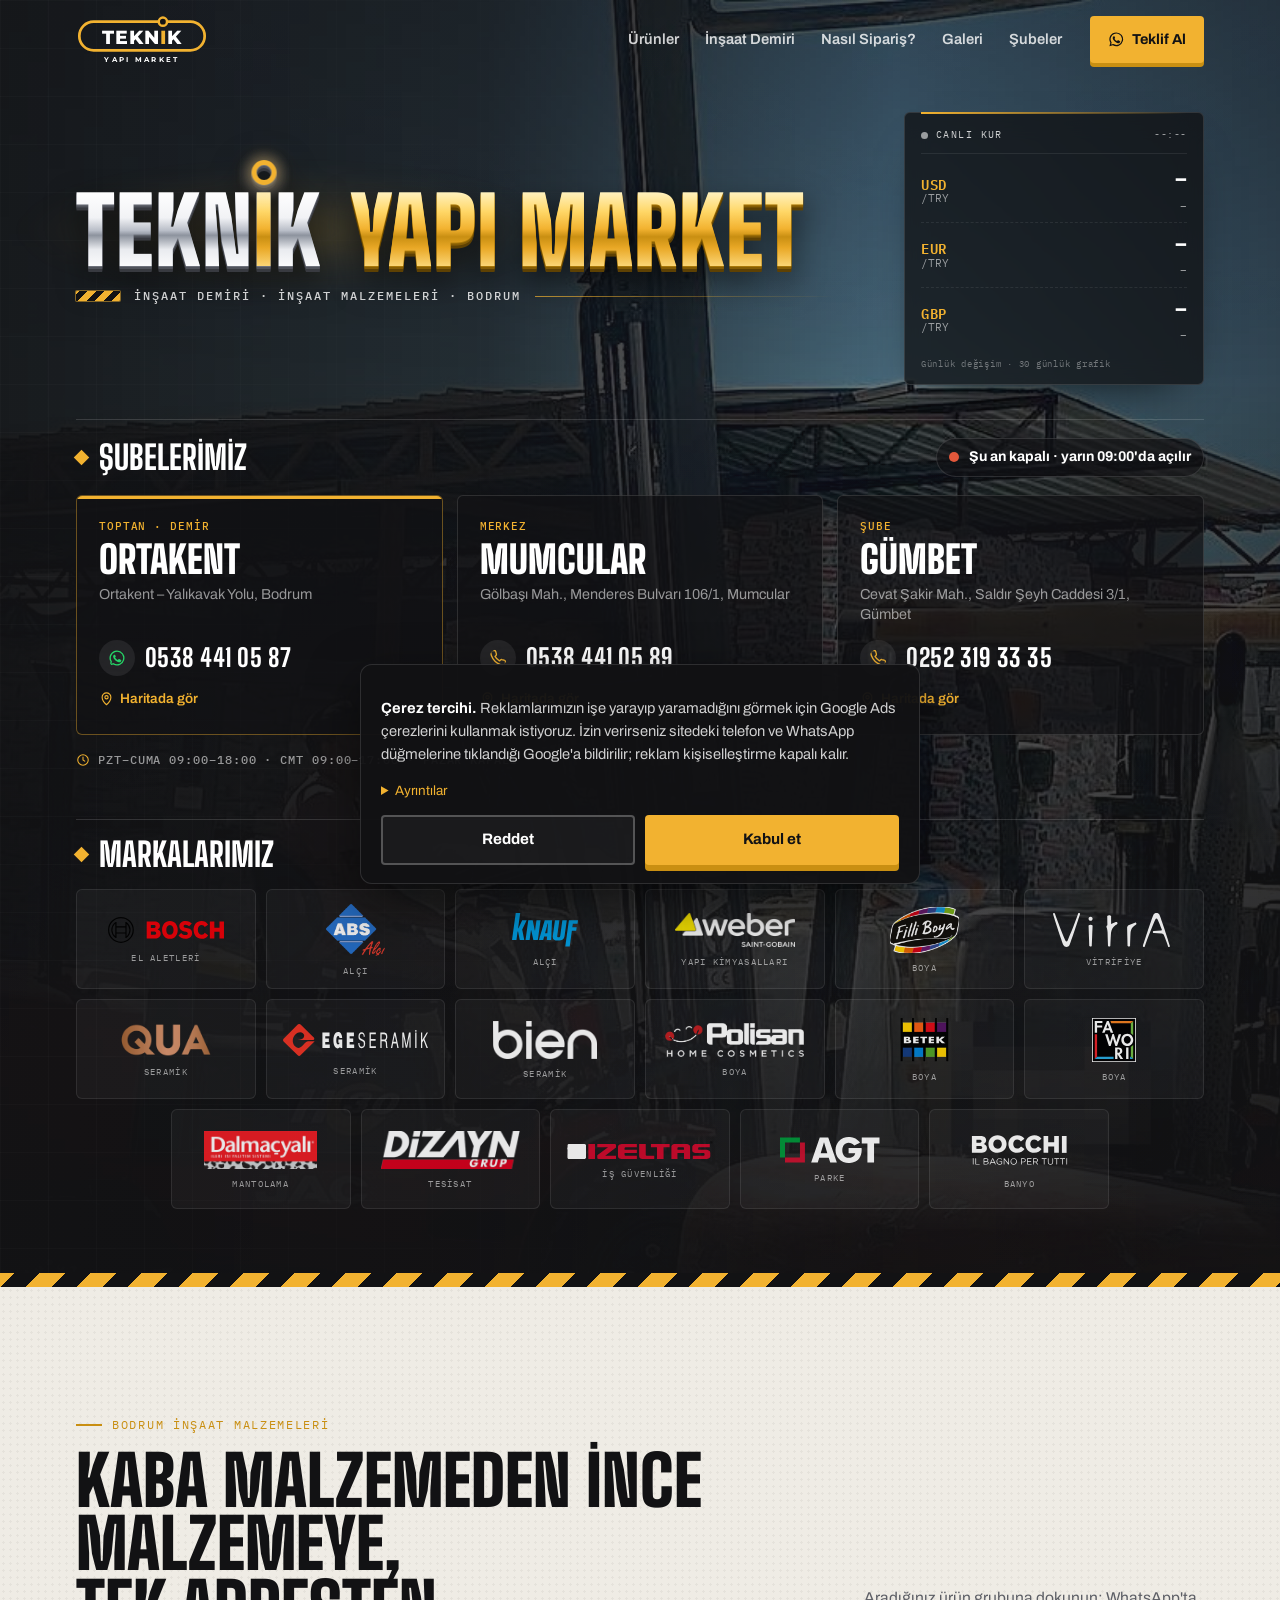
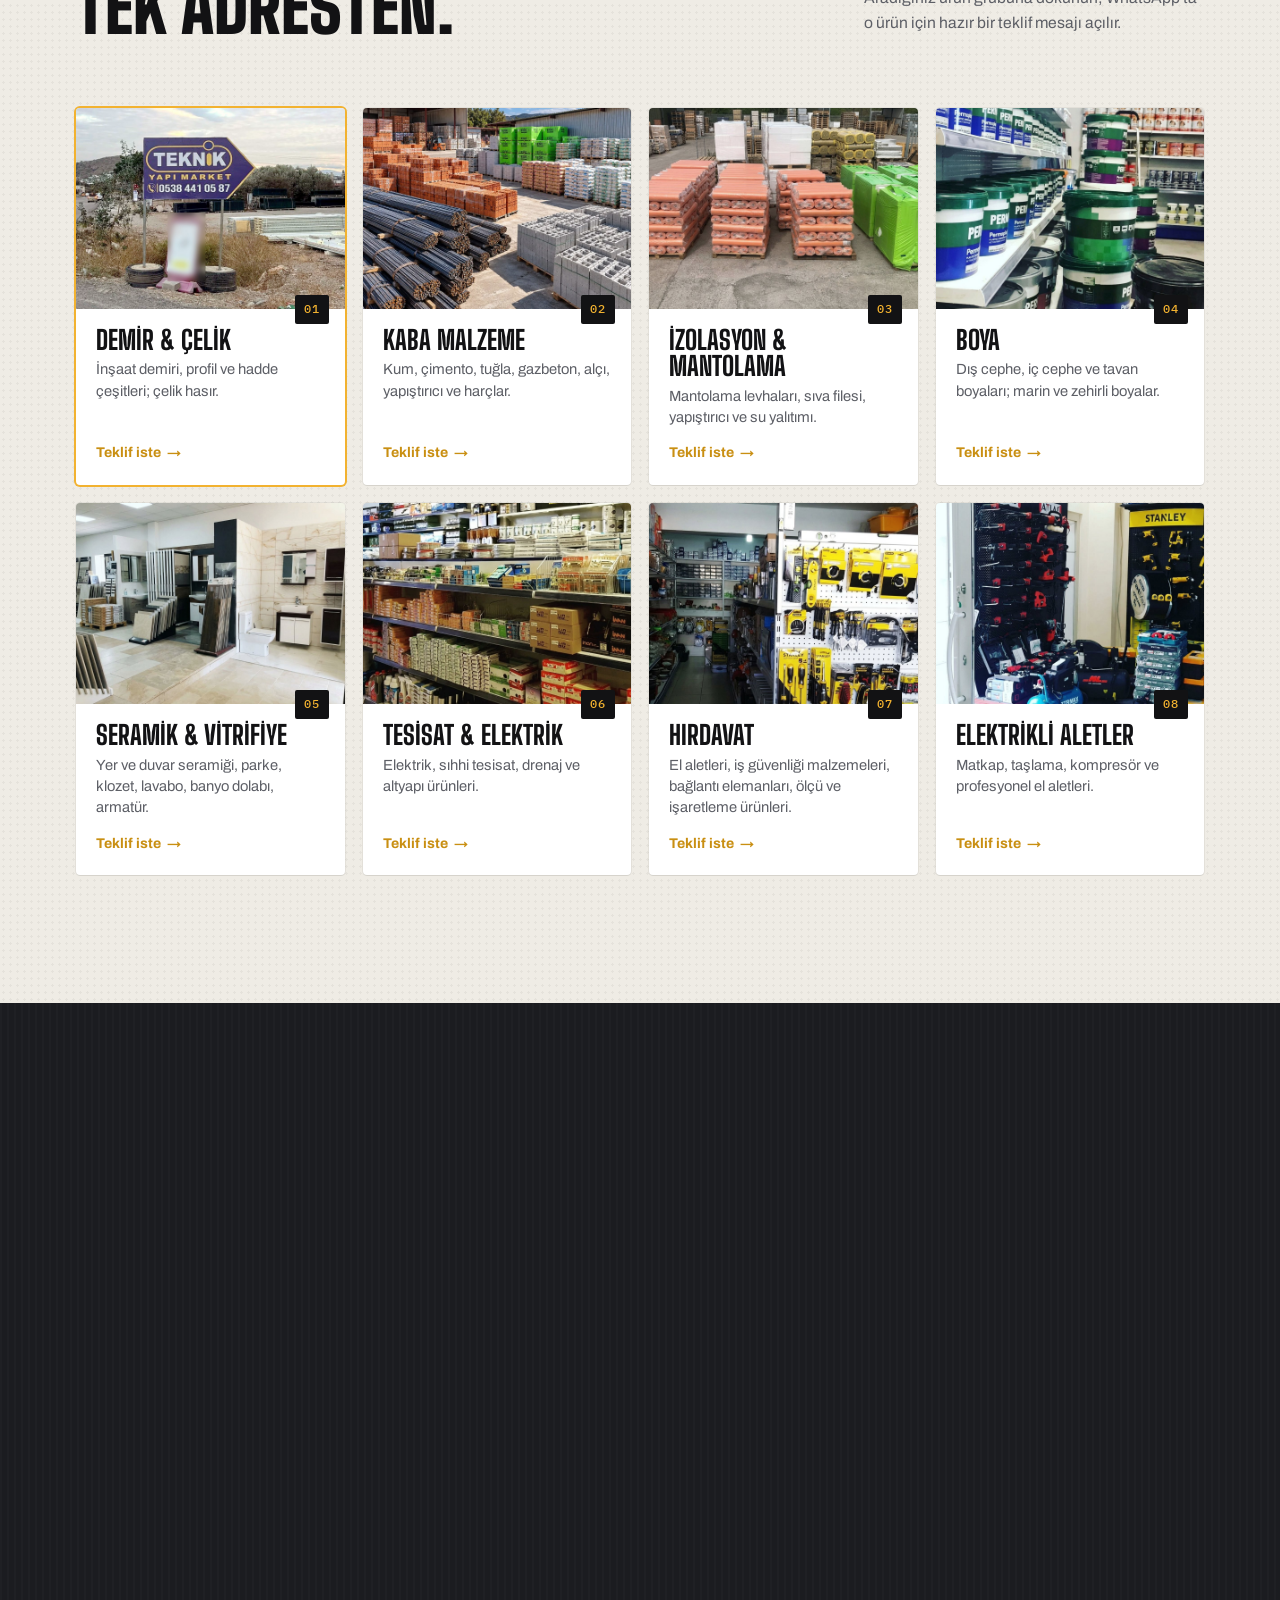
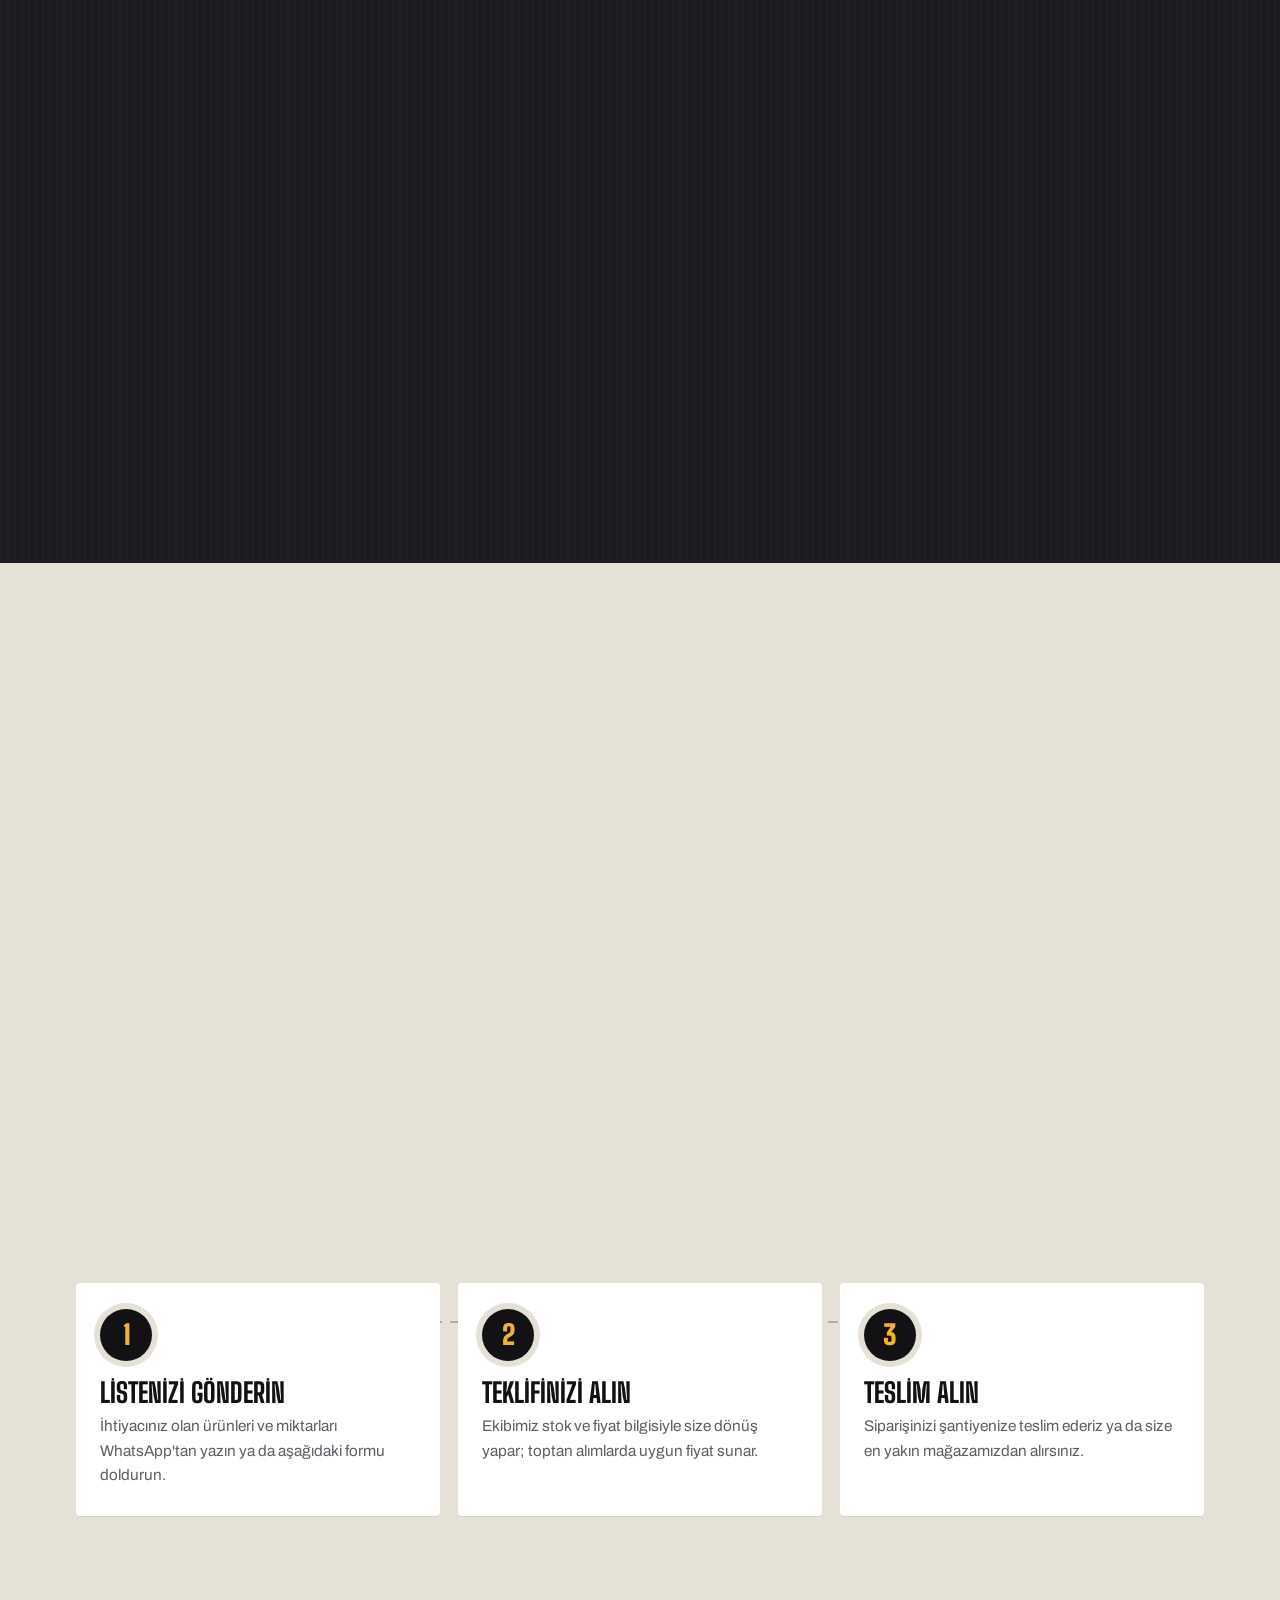
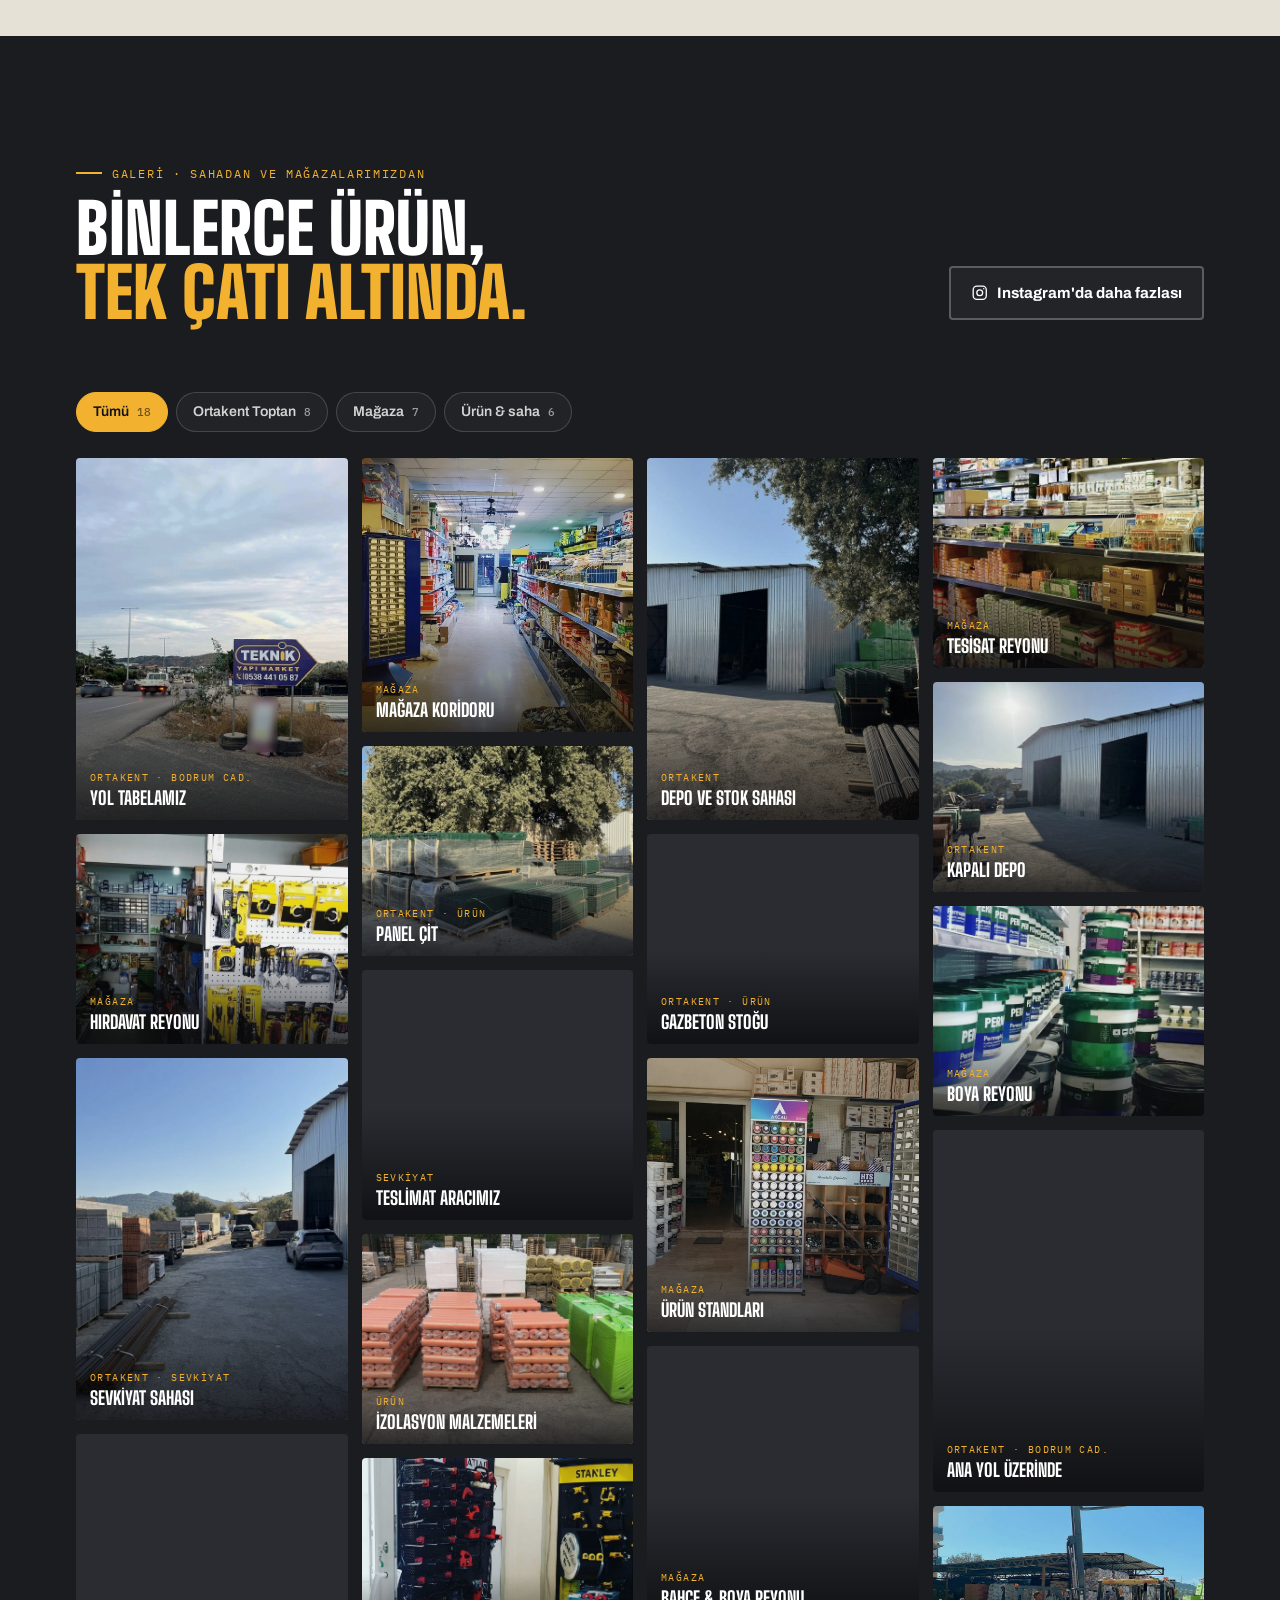
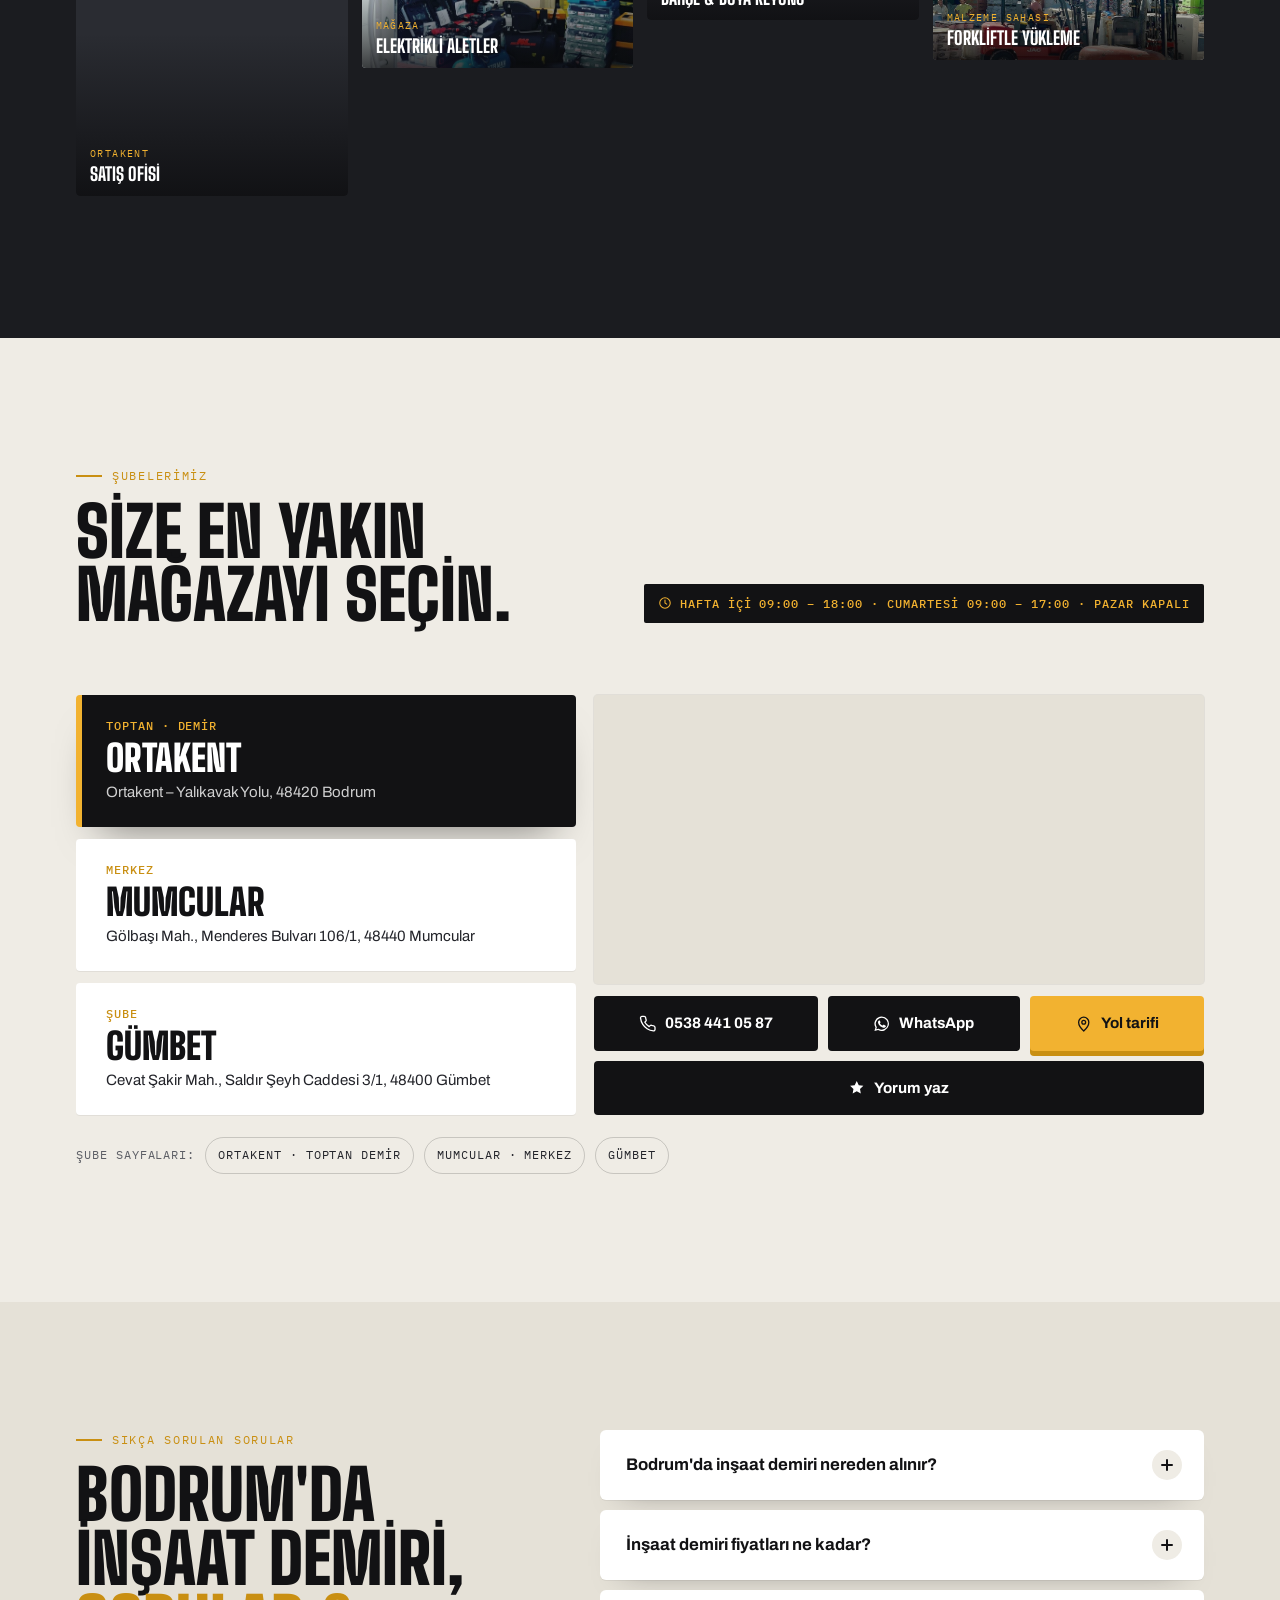
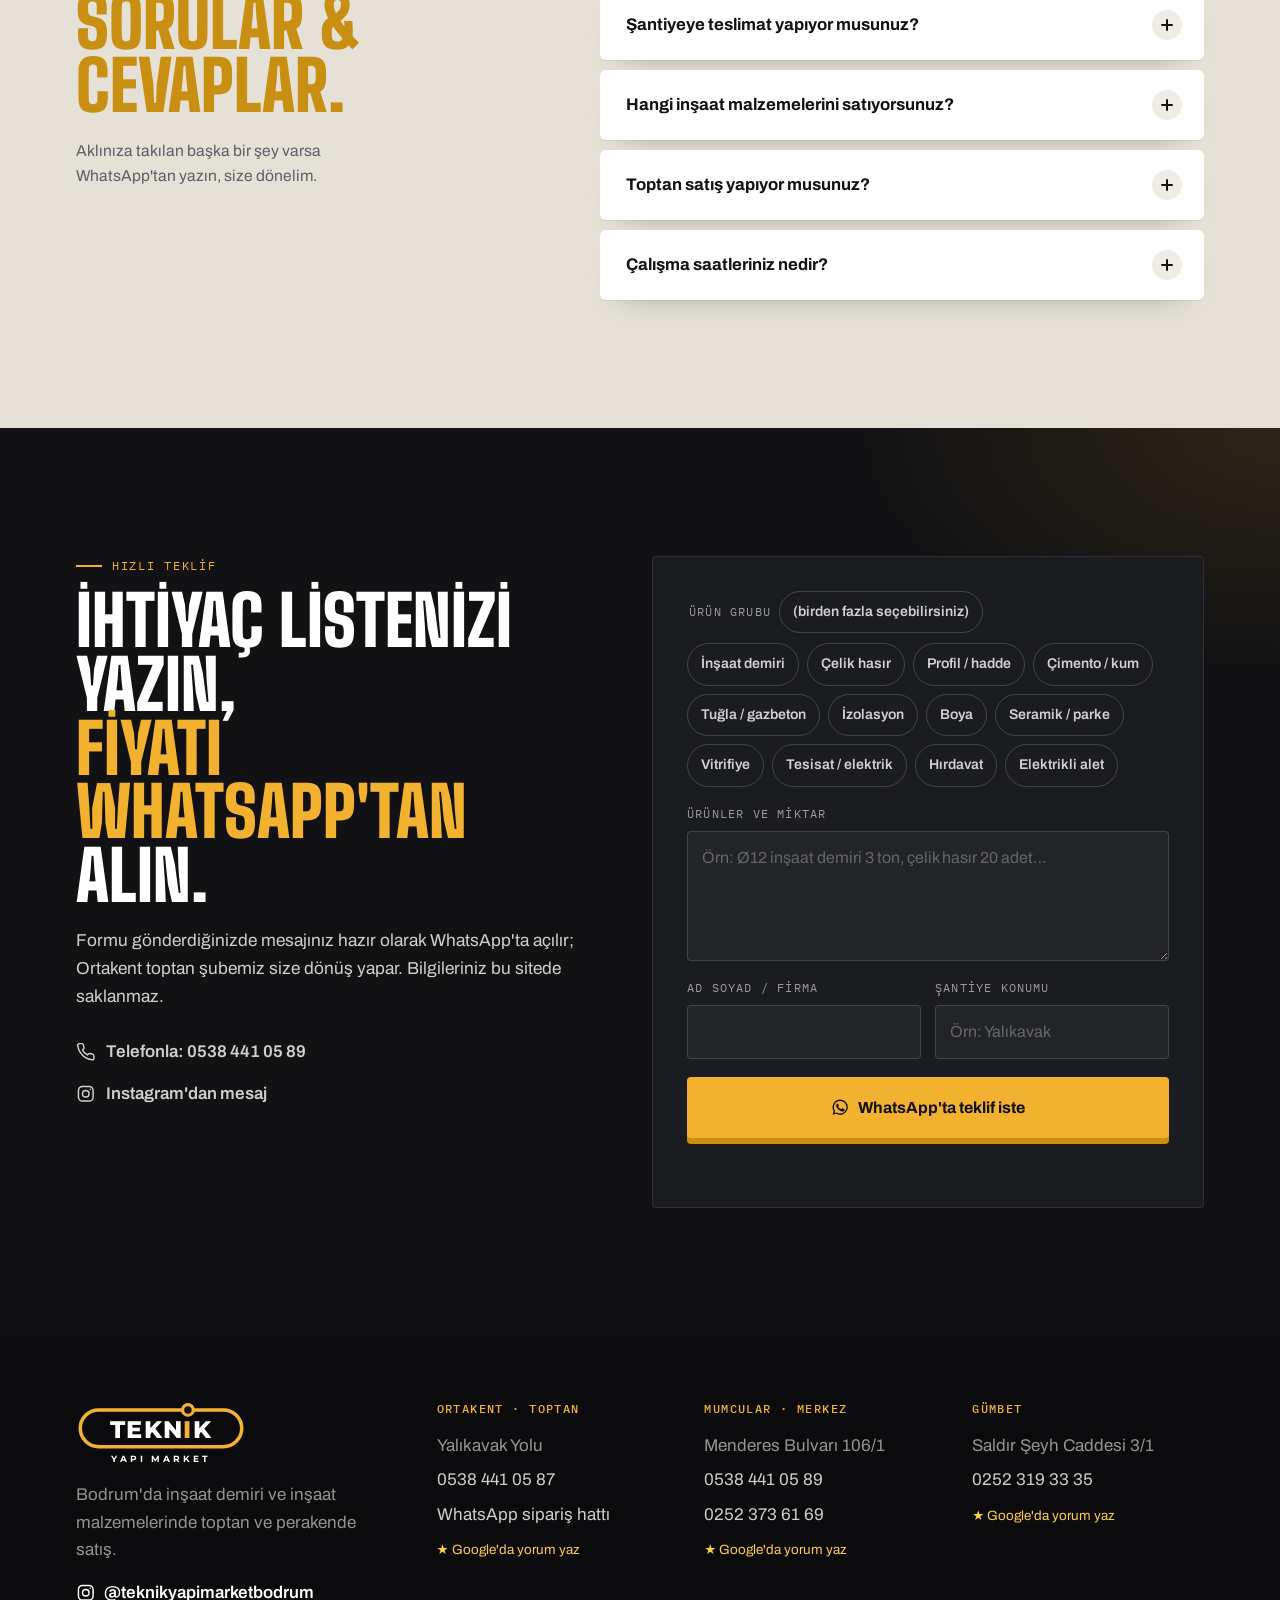
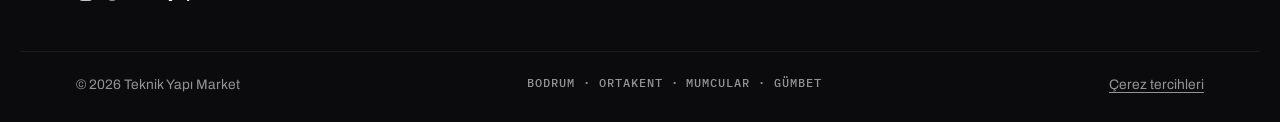
==== index.html @ fc704ce9 "Kalan ürün ve galeri görselleri yenilendi Altı ürün kartı (izolasyon, boya, seramik, tesisat, hırdav" ====
<!doctype html>
<html lang="tr">
<head>
<meta charset="utf-8" />
<meta name="viewport" content="width=device-width, initial-scale=1, viewport-fit=cover" />
<title>Bodrum İnşaat Demiri ve İnşaat Malzemeleri | Teknik Yapı Market</title>
<meta name="description" content="Bodrum'da inşaat demiri, çelik hasır, profil, çimento, kum, tuğla, gazbeton, boya ve izolasyon. Mumcular, Gümbet ve Ortakent şubeleri; toptan ve perakende, şantiyeye teslimat." />
<link rel="canonical" href="https://teknikyapimarket.com/" />
<meta name="robots" content="index, follow, max-image-preview:large" />
<meta name="theme-color" content="#121214" />
<meta name="geo.region" content="TR-48" />
<meta name="geo.placename" content="Bodrum, Muğla" />
<meta name="geo.position" content="37.110053;27.6587734" />
<meta name="ICBM" content="37.110053, 27.6587734" />
<meta property="og:type" content="website" />
<meta property="og:site_name" content="Teknik Yapı Market" />
<meta property="og:url" content="https://teknikyapimarket.com/" />
<meta property="og:title" content="Teknik Yapı Market · Bodrum İnşaat Demiri ve İnşaat Malzemeleri" />
<meta property="og:description" content="İnşaat demiri, profil, hadde ve tüm inşaat malzemelerinde toptan ve perakende. Mumcular · Gümbet · Ortakent. Şantiyeye teslimat." />
<meta property="og:image" content="https://teknikyapimarket.com/assets/img/hero.jpg" />
<meta property="og:image:width" content="1440" />
<meta property="og:image:height" content="810" />
<meta property="og:locale" content="tr_TR" />
<meta name="twitter:card" content="summary_large_image" />
<link rel="icon" href="assets/favicon.svg" type="image/svg+xml" />
<link rel="preconnect" href="https://fonts.googleapis.com" />
<link rel="preconnect" href="https://fonts.gstatic.com" crossorigin />
<link href="https://fonts.googleapis.com/css2?family=Archivo:wght@400;500;600;700&family=Big+Shoulders+Display:wght@700;800;900&family=IBM+Plex+Mono:wght@500&family=Montserrat:wght@700;800&display=swap" rel="stylesheet" />
<link rel="preload" as="image" href="assets/img/hero.jpg" />
<link rel="stylesheet" href="styles.css" />

<script type="application/ld+json">
{
 "@context": "https://schema.org",
 "@graph": [
  {
   "@type": "Organization",
   "@id": "https://teknikyapimarket.com/#organization",
   "name": "Teknik Yapı Market",
   "url": "https://teknikyapimarket.com/",
   "logo": "https://teknikyapimarket.com/assets/logo-1080.png",
   "image": "https://teknikyapimarket.com/assets/img/hero.jpg",
   "description": "Bodrum'da inşaat demiri ve inşaat malzemelerinde toptan ve perakende satış. Ortakent, Mumcular ve Gümbet şubeleri.",
   "sameAs": [
    "https://www.instagram.com/teknikyapimarketbodrum/"
   ],
   "areaServed": [
    {
     "@type": "City",
     "name": "Bodrum"
    },
    {
     "@type": "AdministrativeArea",
     "name": "Muğla"
    }
   ],
   "contactPoint": [
    {
     "@type": "ContactPoint",
     "telephone": "+905384410589",
     "contactType": "customer service",
     "areaServed": "TR",
     "availableLanguage": "Turkish"
    },
    {
     "@type": "ContactPoint",
     "telephone": "+905384410587",
     "contactType": "sales",
     "areaServed": "TR",
     "availableLanguage": "Turkish"
    }
   ],
   "department": [
    {
     "@id": "https://teknikyapimarket.com/#mumcular"
    },
    {
     "@id": "https://teknikyapimarket.com/#gumbet"
    },
    {
     "@id": "https://teknikyapimarket.com/#ortakent"
    }
   ]
  },
  {
   "@type": "WebSite",
   "@id": "https://teknikyapimarket.com/#website",
   "url": "https://teknikyapimarket.com/",
   "name": "Teknik Yapı Market",
   "inLanguage": "tr-TR",
   "publisher": {
    "@id": "https://teknikyapimarket.com/#organization"
   }
  },
  {
   "@type": [
    "HardwareStore",
    "HomeAndConstructionBusiness"
   ],
   "@id": "https://teknikyapimarket.com/#mumcular",
   "name": "Teknik Yapı Market Mumcular (Merkez)",
   "parentOrganization": {
    "@id": "https://teknikyapimarket.com/#organization"
   },
   "url": "https://teknikyapimarket.com/mumcular/",
   "hasMap": "https://maps.google.com/?cid=1146941595426434285",
   "image": "https://teknikyapimarket.com/assets/img/hero.jpg",
   "logo": "https://teknikyapimarket.com/assets/logo-1080.png",
   "telephone": "+905384410589",
   "priceRange": "₺₺",
   "address": {
    "@type": "PostalAddress",
    "streetAddress": "Gölbaşı Mah., Menderes Bulvarı 106/1",
    "addressLocality": "Mumcular, Bodrum",
    "addressRegion": "Muğla",
    "postalCode": "48440",
    "addressCountry": "TR"
   },
   "openingHoursSpecification": [
    {
     "@type": "OpeningHoursSpecification",
     "dayOfWeek": [
      "Monday",
      "Tuesday",
      "Wednesday",
      "Thursday",
      "Friday"
     ],
     "opens": "09:00",
     "closes": "18:00"
    },
    {
     "@type": "OpeningHoursSpecification",
     "dayOfWeek": "Saturday",
     "opens": "09:00",
     "closes": "17:00"
    }
   ],
   "areaServed": [
    {
     "@type": "City",
     "name": "Bodrum"
    },
    {
     "@type": "AdministrativeArea",
     "name": "Muğla"
    }
   ],
   "hasOfferCatalog": {
    "@type": "OfferCatalog",
    "name": "İnşaat malzemeleri",
    "itemListElement": [
     {
      "@type": "Offer",
      "itemOffered": {
       "@type": "Product",
       "name": "İnşaat demiri (nervürlü betonarme demiri)"
      }
     },
     {
      "@type": "Offer",
      "itemOffered": {
       "@type": "Product",
       "name": "Çelik hasır"
      }
     },
     {
      "@type": "Offer",
      "itemOffered": {
       "@type": "Product",
       "name": "Kutu profil"
      }
     },
     {
      "@type": "Offer",
      "itemOffered": {
       "@type": "Product",
       "name": "Galvaniz profil"
      }
     },
     {
      "@type": "Offer",
      "itemOffered": {
       "@type": "Product",
       "name": "Hadde ürünleri (lama, köşebent)"
      }
     },
     {
      "@type": "Offer",
      "itemOffered": {
       "@type": "Product",
       "name": "Çimento"
      }
     },
     {
      "@type": "Offer",
      "itemOffered": {
       "@type": "Product",
       "name": "Kum"
      }
     },
     {
      "@type": "Offer",
      "itemOffered": {
       "@type": "Product",
       "name": "Tuğla"
      }
     },
     {
      "@type": "Offer",
      "itemOffered": {
       "@type": "Product",
       "name": "Gazbeton"
      }
     },
     {
      "@type": "Offer",
      "itemOffered": {
       "@type": "Product",
       "name": "İzolasyon ve mantolama malzemeleri"
      }
     },
     {
      "@type": "Offer",
      "itemOffered": {
       "@type": "Product",
       "name": "Boya"
      }
     },
     {
      "@type": "Offer",
      "itemOffered": {
       "@type": "Product",
       "name": "Seramik ve parke"
      }
     },
     {
      "@type": "Offer",
      "itemOffered": {
       "@type": "Product",
       "name": "Vitrifiye ve armatür"
      }
     },
     {
      "@type": "Offer",
      "itemOffered": {
       "@type": "Product",
       "name": "Tesisat ve altyapı malzemeleri"
      }
     },
     {
      "@type": "Offer",
      "itemOffered": {
       "@type": "Product",
       "name": "Hırdavat"
      }
     },
     {
      "@type": "Offer",
      "itemOffered": {
       "@type": "Product",
       "name": "Elektrikli aletler"
      }
     }
    ]
   },
   "sameAs": [
    "https://www.instagram.com/teknikyapimarketbodrum/"
   ],
   "geo": {
    "@type": "GeoCoordinates",
    "latitude": 37.110053,
    "longitude": 27.6587734
   },
   "alternateName": "Teknik Yapı Market Bodrum Mumcular"
  },
  {
   "@type": [
    "HardwareStore",
    "HomeAndConstructionBusiness"
   ],
   "@id": "https://teknikyapimarket.com/#gumbet",
   "name": "Teknik Yapı Market Gümbet",
   "parentOrganization": {
    "@id": "https://teknikyapimarket.com/#organization"
   },
   "url": "https://teknikyapimarket.com/gumbet/",
   "hasMap": "https://maps.google.com/?cid=17989831330112938571",
   "image": "https://teknikyapimarket.com/assets/img/hero.jpg",
   "logo": "https://teknikyapimarket.com/assets/logo-1080.png",
   "telephone": "+902523193335",
   "priceRange": "₺₺",
   "address": {
    "@type": "PostalAddress",
    "streetAddress": "Cevat Şakir Mah., Saldır Şeyh Caddesi 3/1",
    "addressLocality": "Gümbet, Bodrum",
    "addressRegion": "Muğla",
    "postalCode": "48400",
    "addressCountry": "TR"
   },
   "openingHoursSpecification": [
    {
     "@type": "OpeningHoursSpecification",
     "dayOfWeek": [
      "Monday",
      "Tuesday",
      "Wednesday",
      "Thursday",
      "Friday"
     ],
     "opens": "09:00",
     "closes": "18:00"
    },
    {
     "@type": "OpeningHoursSpecification",
     "dayOfWeek": "Saturday",
     "opens": "09:00",
     "closes": "17:00"
    }
   ],
   "areaServed": [
    {
     "@type": "City",
     "name": "Bodrum"
    },
    {
     "@type": "AdministrativeArea",
     "name": "Muğla"
    }
   ],
   "hasOfferCatalog": {
    "@type": "OfferCatalog",
    "name": "İnşaat malzemeleri",
    "itemListElement": [
     {
      "@type": "Offer",
      "itemOffered": {
       "@type": "Product",
       "name": "İnşaat demiri (nervürlü betonarme demiri)"
      }
     },
     {
      "@type": "Offer",
      "itemOffered": {
       "@type": "Product",
       "name": "Çelik hasır"
      }
     },
     {
      "@type": "Offer",
      "itemOffered": {
       "@type": "Product",
       "name": "Kutu profil"
      }
     },
     {
      "@type": "Offer",
      "itemOffered": {
       "@type": "Product",
       "name": "Galvaniz profil"
      }
     },
     {
      "@type": "Offer",
      "itemOffered": {
       "@type": "Product",
       "name": "Hadde ürünleri (lama, köşebent)"
      }
     },
     {
      "@type": "Offer",
      "itemOffered": {
       "@type": "Product",
       "name": "Çimento"
      }
     },
     {
      "@type": "Offer",
      "itemOffered": {
       "@type": "Product",
       "name": "Kum"
      }
     },
     {
      "@type": "Offer",
      "itemOffered": {
       "@type": "Product",
       "name": "Tuğla"
      }
     },
     {
      "@type": "Offer",
      "itemOffered": {
       "@type": "Product",
       "name": "Gazbeton"
      }
     },
     {
      "@type": "Offer",
      "itemOffered": {
       "@type": "Product",
       "name": "İzolasyon ve mantolama malzemeleri"
      }
     },
     {
      "@type": "Offer",
      "itemOffered": {
       "@type": "Product",
       "name": "Boya"
      }
     },
     {
      "@type": "Offer",
      "itemOffered": {
       "@type": "Product",
       "name": "Seramik ve parke"
      }
     },
     {
      "@type": "Offer",
      "itemOffered": {
       "@type": "Product",
       "name": "Vitrifiye ve armatür"
      }
     },
     {
      "@type": "Offer",
      "itemOffered": {
       "@type": "Product",
       "name": "Tesisat ve altyapı malzemeleri"
      }
     },
     {
      "@type": "Offer",
      "itemOffered": {
       "@type": "Product",
       "name": "Hırdavat"
      }
     },
     {
      "@type": "Offer",
      "itemOffered": {
       "@type": "Product",
       "name": "Elektrikli aletler"
      }
     }
    ]
   },
   "sameAs": [
    "https://www.instagram.com/teknikyapimarketbodrum/"
   ]
  },
  {
   "@type": [
    "HardwareStore",
    "HomeAndConstructionBusiness"
   ],
   "@id": "https://teknikyapimarket.com/#ortakent",
   "name": "Teknik Yapı Market Ortakent Toptan",
   "parentOrganization": {
    "@id": "https://teknikyapimarket.com/#organization"
   },
   "url": "https://teknikyapimarket.com/insaat-demiri/",
   "hasMap": "https://maps.google.com/?cid=16287406947568204500",
   "image": [
    "https://teknikyapimarket.com/assets/gallery/ortakent-tabela-1600.jpg",
    "https://teknikyapimarket.com/assets/gallery/ortakent-depo-2-1600.jpg",
    "https://teknikyapimarket.com/assets/gallery/ortakent-ofis-1600.jpg",
    "https://teknikyapimarket.com/assets/gallery/ortakent-saha-1600.jpg",
    "https://teknikyapimarket.com/assets/img/hero.jpg"
   ],
   "logo": "https://teknikyapimarket.com/assets/logo-1080.png",
   "telephone": "+905384410587",
   "priceRange": "₺₺",
   "address": {
    "@type": "PostalAddress",
    "streetAddress": "Ortakent – Yalıkavak Yolu",
    "addressLocality": "Ortakent, Bodrum",
    "addressRegion": "Muğla",
    "postalCode": "48420",
    "addressCountry": "TR"
   },
   "openingHoursSpecification": [
    {
     "@type": "OpeningHoursSpecification",
     "dayOfWeek": [
      "Monday",
      "Tuesday",
      "Wednesday",
      "Thursday",
      "Friday"
     ],
     "opens": "09:00",
     "closes": "18:00"
    },
    {
     "@type": "OpeningHoursSpecification",
     "dayOfWeek": "Saturday",
     "opens": "09:00",
     "closes": "17:00"
    }
   ],
   "areaServed": [
    {
     "@type": "City",
     "name": "Bodrum"
    },
    {
     "@type": "AdministrativeArea",
     "name": "Muğla"
    }
   ],
   "hasOfferCatalog": {
    "@type": "OfferCatalog",
    "name": "İnşaat malzemeleri",
    "itemListElement": [
     {
      "@type": "Offer",
      "itemOffered": {
       "@type": "Product",
       "name": "İnşaat demiri (nervürlü betonarme demiri)"
      }
     },
     {
      "@type": "Offer",
      "itemOffered": {
       "@type": "Product",
       "name": "Çelik hasır"
      }
     },
     {
      "@type": "Offer",
      "itemOffered": {
       "@type": "Product",
       "name": "Kutu profil"
      }
     },
     {
      "@type": "Offer",
      "itemOffered": {
       "@type": "Product",
       "name": "Galvaniz profil"
      }
     },
     {
      "@type": "Offer",
      "itemOffered": {
       "@type": "Product",
       "name": "Hadde ürünleri (lama, köşebent)"
      }
     },
     {
      "@type": "Offer",
      "itemOffered": {
       "@type": "Product",
       "name": "Çimento"
      }
     },
     {
      "@type": "Offer",
      "itemOffered": {
       "@type": "Product",
       "name": "Kum"
      }
     },
     {
      "@type": "Offer",
      "itemOffered": {
       "@type": "Product",
       "name": "Tuğla"
      }
     },
     {
      "@type": "Offer",
      "itemOffered": {
       "@type": "Product",
       "name": "Gazbeton"
      }
     },
     {
      "@type": "Offer",
      "itemOffered": {
       "@type": "Product",
       "name": "İzolasyon ve mantolama malzemeleri"
      }
     },
     {
      "@type": "Offer",
      "itemOffered": {
       "@type": "Product",
       "name": "Boya"
      }
     },
     {
      "@type": "Offer",
      "itemOffered": {
       "@type": "Product",
       "name": "Seramik ve parke"
      }
     },
     {
      "@type": "Offer",
      "itemOffered": {
       "@type": "Product",
       "name": "Vitrifiye ve armatür"
      }
     },
     {
      "@type": "Offer",
      "itemOffered": {
       "@type": "Product",
       "name": "Tesisat ve altyapı malzemeleri"
      }
     },
     {
      "@type": "Offer",
      "itemOffered": {
       "@type": "Product",
       "name": "Hırdavat"
      }
     },
     {
      "@type": "Offer",
      "itemOffered": {
       "@type": "Product",
       "name": "Elektrikli aletler"
      }
     }
    ]
   },
   "sameAs": [
    "https://www.instagram.com/teknikyapimarketbodrum/"
   ],
   "geo": {
    "@type": "GeoCoordinates",
    "latitude": 37.0598653,
    "longitude": 27.340435
   },
   "description": "İnşaat demiri, çelik hasır, profil ve hadde ürünlerinde toptan ve perakende satış."
  },
  {
   "@type": "FAQPage",
   "@id": "https://teknikyapimarket.com/#sss",
   "mainEntity": [
    {
     "@type": "Question",
     "name": "Bodrum'da inşaat demiri nereden alınır?",
     "acceptedAnswer": {
      "@type": "Answer",
      "text": "Teknik Yapı Market'in Ortakent – Yalıkavak Yolu üzerindeki toptan şubesinde inşaat demiri (nervürlü betonarme demiri), çelik hasır, kutu ve galvaniz profil ile lama ve köşebent gibi hadde ürünleri stokta. Mumcular merkez ve Gümbet şubelerimizden de sipariş verebilirsiniz."
     }
    },
    {
     "@type": "Question",
     "name": "İnşaat demiri fiyatları ne kadar?",
     "acceptedAnswer": {
      "@type": "Answer",
      "text": "Demir fiyatları piyasaya göre sık değiştiği için fiyatı ihtiyacınıza göre veriyoruz. Çap ve tonajı WhatsApp hattımıza (0538 441 05 87) yazın, güncel fiyat teklifimizi iletelim."
     }
    },
    {
     "@type": "Question",
     "name": "Şantiyeye teslimat yapıyor musunuz?",
     "acceptedAnswer": {
      "@type": "Answer",
      "text": "Evet. Toplu siparişlerde nakliye bizden; malzemeyi vinçli araçlarımızla şantiyenize teslim ediyoruz. Teslimat günü ve saati için bizi arayın."
     }
    },
    {
     "@type": "Question",
     "name": "Hangi inşaat malzemelerini satıyorsunuz?",
     "acceptedAnswer": {
      "@type": "Answer",
      "text": "Çimento, kum, tuğla ve gazbeton gibi kaba malzemeler; inşaat demiri, çelik hasır ve profil; izolasyon ve mantolama; boya; seramik, parke ve vitrifiye; tesisat, hırdavat ve elektrikli aletler. Bosch, Knauf, Weber, Filli Boya, Polisan, VitrA ve Qua gibi markalarla çalışıyoruz."
     }
    },
    {
     "@type": "Question",
     "name": "Toptan satış yapıyor musunuz?",
     "acceptedAnswer": {
      "@type": "Answer",
      "text": "Evet. Müteahhitlere, ustalara ve bireysel müşterilere toptan ve perakende satış yapıyoruz. Toptan siparişler için Ortakent toptan şubemizin WhatsApp hattını kullanabilirsiniz."
     }
    },
    {
     "@type": "Question",
     "name": "Çalışma saatleriniz nedir?",
     "acceptedAnswer": {
      "@type": "Answer",
      "text": "Mumcular, Gümbet ve Ortakent şubelerimiz hafta içi 09:00–18:00, cumartesi 09:00–17:00 arası açık; pazar günü kapalıyız."
     }
    }
   ]
  }
 ]
}
</script>
</head>
<body>

<a class="skip" href="#urunler">İçeriğe geç</a>
<div class="progress" aria-hidden="true"><span id="progress"></span></div>

<!-- ───────── NAV ───────── -->
<header class="nav" id="nav">
  <div class="nav__inner">
    <a class="nav__brand" href="#top" aria-label="Teknik Yapı Market ana sayfa">
      <svg class="logo" viewBox="0 0 240 92" role="img" aria-label="Teknik Yapı Market"><use href="#logo-mark" /></svg>
    </a>
    <nav class="nav__links" aria-label="Ana menü">
      <a href="#urunler">Ürünler</a>
      <a href="insaat-demiri/">İnşaat Demiri</a>
      <a href="#nasil">Nasıl Sipariş?</a>
      <a href="#magaza">Galeri</a>
      <a href="#subeler">Şubeler</a>
    </nav>
    <a class="btn btn--gold nav__cta" href="#teklif">
      <svg class="ico" aria-hidden="true"><use href="#i-wa" /></svg>
      <span>Teklif Al</span>
    </a>
    <button class="nav__toggle" aria-label="Menüyü aç" aria-expanded="false" aria-controls="mobile-menu"><span></span><span></span></button>
  </div>
  <div class="mobile-menu" id="mobile-menu" hidden>
    <a href="#urunler">Ürünler</a>
    <a href="insaat-demiri/">İnşaat Demiri</a>
    <a href="#nasil">Nasıl Sipariş?</a>
    <a href="#subeler">Şubeler</a>
    <a href="#teklif">Teklif Al</a>
  </div>
</header>

<main>

<!-- ───────── HERO ───────── -->
<section class="hero" id="top">
  <div class="hero__media" aria-hidden="true"><img src="assets/img/hero.jpg" alt="" /></div>
  <div class="hero__shade" aria-hidden="true"></div>
  <div class="hero__grid" aria-hidden="true"></div>

  <div class="hero__inner">
    <div class="hero__top">
      <div class="hero__brand">
        <h1 class="hero__title">
          <span class="sr-only">Teknik Yapı Market – Bodrum inşaat demiri ve inşaat malzemeleri</span>
          <span class="mask" aria-hidden="true"><span class="line line--steel">TEKN<span class="ring-i">I<i></i></span>K</span></span>
          <span class="mask" aria-hidden="true"><span class="line line--gold">YAPI MARKET</span></span>
        </h1>
        <p class="hero__kicker"><span class="hz" aria-hidden="true"></span><span class="mono">İnşaat demiri · İnşaat malzemeleri · Bodrum</span></p>
      </div>
      <aside class="ticker" aria-label="Canlı döviz kurları">
        <div class="ticker__head"><span class="ticker__live"><i aria-hidden="true"></i>Canlı kur</span><time class="ticker__time" id="fx-time">--:--</time></div>
        <ul class="ticker__list">
          <li class="tk" data-c="USD">
            <span class="tk__pair"><b>USD</b>/TRY</span>
            <svg class="tk__spark" viewBox="0 0 64 22" preserveAspectRatio="none" aria-hidden="true"><polyline points="" /></svg>
            <span class="tk__v">–</span>
            <span class="tk__ch">–</span>
          </li>
          <li class="tk" data-c="EUR">
            <span class="tk__pair"><b>EUR</b>/TRY</span>
            <svg class="tk__spark" viewBox="0 0 64 22" preserveAspectRatio="none" aria-hidden="true"><polyline points="" /></svg>
            <span class="tk__v">–</span>
            <span class="tk__ch">–</span>
          </li>
          <li class="tk" data-c="GBP">
            <span class="tk__pair"><b>GBP</b>/TRY</span>
            <svg class="tk__spark" viewBox="0 0 64 22" preserveAspectRatio="none" aria-hidden="true"><polyline points="" /></svg>
            <span class="tk__v">–</span>
            <span class="tk__ch">–</span>
          </li>
        </ul>
        <p class="ticker__foot">Günlük değişim · 30 günlük grafik</p>
      </aside>
    </div>

    <div class="hero__block hero__block--branches">
      <div class="hero__head">
        <h2 class="hero__h">Şubelerimiz</h2>
        <span class="status" id="status"><i></i><b>Saat kontrol ediliyor</b></span>
      </div>
      <ul class="hb-list">
        <li class="hb hb--steel">
          <span class="hb__kind mono">Toptan · Demir</span>
          <span class="hb__name">Ortakent</span>
          <span class="hb__addr">Ortakent – Yalıkavak Yolu, Bodrum</span>
          <a class="hb__tel is-wa" href="https://wa.me/905384410587?text=Merhaba%2C%20fiyat%20teklifi%20almak%20istiyorum." target="_blank" rel="noopener"><svg class="ico" aria-hidden="true"><use href="#i-wa" /></svg>0538 441 05 87</a>
          <a class="hb__map" href="#subeler" data-branch="Ortakent"><svg class="ico" aria-hidden="true"><use href="#i-pin" /></svg>Haritada gör</a>
        </li>
        <li class="hb">
          <span class="hb__kind mono">Merkez</span>
          <span class="hb__name">Mumcular</span>
          <span class="hb__addr">Gölbaşı Mah., Menderes Bulvarı 106/1, Mumcular</span>
          <a class="hb__tel" href="tel:+905384410589"><svg class="ico" aria-hidden="true"><use href="#i-phone" /></svg>0538 441 05 89</a>
          <a class="hb__map" href="#subeler" data-branch="Mumcular"><svg class="ico" aria-hidden="true"><use href="#i-pin" /></svg>Haritada gör</a>
        </li>
        <li class="hb">
          <span class="hb__kind mono">Şube</span>
          <span class="hb__name">Gümbet</span>
          <span class="hb__addr">Cevat Şakir Mah., Saldır Şeyh Caddesi 3/1, Gümbet</span>
          <a class="hb__tel" href="tel:+902523193335"><svg class="ico" aria-hidden="true"><use href="#i-phone" /></svg>0252 319 33 35</a>
          <a class="hb__map" href="#subeler" data-branch="Gümbet"><svg class="ico" aria-hidden="true"><use href="#i-pin" /></svg>Haritada gör</a>
        </li>
      </ul>
      <p class="hero__hours mono"><svg class="ico" aria-hidden="true"><use href="#i-clock" /></svg>Pzt–Cuma 09:00–18:00 · Cmt 09:00–17:00 · Pazar kapalı</p>
    </div>

    <div class="hero__block hero__block--brands" id="markalar">
      <div class="hero__head">
        <h2 class="hero__h">Markalarımız</h2>
      </div>
      <ul class="logo-wall" aria-label="Markalarımız">
          <li class="logo-tile logo-tile--bosch"><img src="assets/brands/bosch.svg" alt="Bosch – El aletleri" title="Bosch · El aletleri" loading="eager" decoding="async" /><span class="logo-tile__cap">El aletleri</span></li>
          <li class="logo-tile logo-tile--abs"><img src="assets/brands/abs.png" alt="ABS Alçı – Alçı" title="ABS Alçı · Alçı" loading="eager" decoding="async" /><span class="logo-tile__cap">Alçı</span></li>
          <li class="logo-tile logo-tile--knauf"><img src="assets/brands/knauf.svg" alt="Knauf – Alçı" title="Knauf · Alçı" loading="eager" decoding="async" /><span class="logo-tile__cap">Alçı</span></li>
          <li class="logo-tile logo-tile--weber"><img src="assets/brands/weber.png" alt="Weber – Yapı kimyasalları" title="Weber · Yapı kimyasalları" loading="eager" decoding="async" /><span class="logo-tile__cap">Yapı kimyasalları</span></li>
          <li class="logo-tile logo-tile--filli"><img src="assets/brands/filli.png" alt="Filli Boya – Boya" title="Filli Boya · Boya" loading="eager" decoding="async" /><span class="logo-tile__cap">Boya</span></li>
          <li class="logo-tile logo-tile--vitra"><img src="assets/brands/vitra.svg" alt="VitrA – Vitrifiye" title="VitrA · Vitrifiye" loading="eager" decoding="async" /><span class="logo-tile__cap">Vitrifiye</span></li>
          <li class="logo-tile logo-tile--qua"><img src="assets/brands/qua.png" alt="Qua – Seramik" title="Qua · Seramik" loading="eager" decoding="async" /><span class="logo-tile__cap">Seramik</span></li>
          <li class="logo-tile logo-tile--ege"><img src="assets/brands/ege.svg" alt="Ege Seramik – Seramik" title="Ege Seramik · Seramik" loading="eager" decoding="async" /><span class="logo-tile__cap">Seramik</span></li>
          <li class="logo-tile logo-tile--bien"><img src="assets/brands/bien.png" alt="Bien – Seramik" title="Bien · Seramik" loading="eager" decoding="async" /><span class="logo-tile__cap">Seramik</span></li>
          <li class="logo-tile logo-tile--polisan"><img src="assets/brands/polisan.png" alt="Polisan – Boya" title="Polisan · Boya" loading="eager" decoding="async" /><span class="logo-tile__cap">Boya</span></li>
          <li class="logo-tile logo-tile--betek"><img src="assets/brands/betek.png" alt="Betek – Boya" title="Betek · Boya" loading="eager" decoding="async" /><span class="logo-tile__cap">Boya</span></li>
          <li class="logo-tile logo-tile--fawori"><img src="assets/brands/fawori.svg" alt="Fawori – Boya" title="Fawori · Boya" loading="eager" decoding="async" /><span class="logo-tile__cap">Boya</span></li>
          <li class="logo-tile logo-tile--dalmacyali"><img src="assets/brands/dalmacyali.png" alt="Dalmaçyalı – Mantolama" title="Dalmaçyalı · Mantolama" loading="eager" decoding="async" /><span class="logo-tile__cap">Mantolama</span></li>
          <li class="logo-tile logo-tile--dizayn"><img src="assets/brands/dizayn.png" alt="Dizayn Grup – Tesisat" title="Dizayn Grup · Tesisat" loading="eager" decoding="async" /><span class="logo-tile__cap">Tesisat</span></li>
          <li class="logo-tile logo-tile--izeltas"><img src="assets/brands/izeltas.svg" alt="İzeltaş – İş güvenliği" title="İzeltaş · İş güvenliği" loading="eager" decoding="async" /><span class="logo-tile__cap">İş güvenliği</span></li>
          <li class="logo-tile logo-tile--agt"><img src="assets/brands/agt.svg" alt="AGT – Parke" title="AGT · Parke" loading="eager" decoding="async" /><span class="logo-tile__cap">Parke</span></li>
          <li class="logo-tile logo-tile--bocchi"><img src="assets/brands/bocchi.svg" alt="Bocchi – Banyo" title="Bocchi · Banyo" loading="eager" decoding="async" /><span class="logo-tile__cap">Banyo</span></li>
      </ul>
    </div>
  </div>
</section>

<div class="hazard" aria-hidden="true"></div>

<!-- ───────── ÜRÜN GRUPLARI ───────── -->
<section class="products" id="urunler">
  <div class="wrap">
    <div class="sec-head sec-head--split">
      <div>
        <p class="eyebrow eyebrow--dark">Bodrum inşaat malzemeleri</p>
        <h2 class="h2 h2--dark">Kaba malzemeden ince malzemeye,<br />tek adresten.</h2>
      </div>
      <p class="sec-sub">Aradığınız ürün grubuna dokunun; WhatsApp'ta o ürün için hazır bir teklif mesajı açılır.</p>
    </div>

    <div class="cards">
      <a class="card card--steel" data-groups="İnşaat demiri|Çelik hasır|Profil / hadde" href="#teklif">
        <figure class="card__img"><img src="assets/img/demir-celik.jpg" alt="Ortakent şubemizin yol tabelası ve arkasındaki panel çit ve profil stoğu" loading="lazy" width="1200" height="900" /></figure>
        <div class="card__body">
          <span class="card__no mono">01</span>
          <h3>Demir &amp; çelik</h3>
          <p>İnşaat demiri, profil ve hadde çeşitleri; çelik hasır.</p>
          <span class="card__cta">Teklif iste <span aria-hidden="true">→</span></span>
        </div>
      </a>
      <a class="card" data-groups="Çimento / kum|Tuğla / gazbeton" href="#teklif">
        <figure class="card__img"><img src="assets/img/kaba-malzeme.jpg" alt="Malzeme sahasında inşaat demiri, tuğla, briket, gazbeton ve torba çimento" loading="lazy" width="1200" height="900" /></figure>
        <div class="card__body">
          <span class="card__no mono">02</span>
          <h3>Kaba malzeme</h3>
          <p>Kum, çimento, tuğla, gazbeton, alçı, yapıştırıcı ve harçlar.</p>
          <span class="card__cta">Teklif iste <span aria-hidden="true">→</span></span>
        </div>
      </a>
      <a class="card" data-groups="İzolasyon / mantolama" href="#teklif">
        <figure class="card__img"><img src="assets/img/izolasyon.jpg" alt="Paletlere istiflenmiş sıva filesi ruloları" loading="lazy" width="1200" height="900" /></figure>
        <div class="card__body">
          <span class="card__no mono">03</span>
          <h3>İzolasyon &amp; mantolama</h3>
          <p>Mantolama levhaları, sıva filesi, yapıştırıcı ve su yalıtımı.</p>
          <span class="card__cta">Teklif iste <span aria-hidden="true">→</span></span>
        </div>
      </a>
      <a class="card" data-groups="Boya" href="#teklif">
        <figure class="card__img"><img src="assets/img/boya.jpg" alt="Mağaza rafında dizili boya kovaları" loading="lazy" width="1200" height="900" /></figure>
        <div class="card__body">
          <span class="card__no mono">04</span>
          <h3>Boya</h3>
          <p>Dış cephe, iç cephe ve tavan boyaları; marin ve zehirli boyalar.</p>
          <span class="card__cta">Teklif iste <span aria-hidden="true">→</span></span>
        </div>
      </a>
      <a class="card" data-groups="Seramik / parke|Vitrifiye / armatür" href="#teklif">
        <figure class="card__img"><img src="assets/img/seramik-vitrifiye.jpg" alt="Mağazadaki banyo teşhir alanı" loading="lazy" width="1200" height="900" /></figure>
        <div class="card__body">
          <span class="card__no mono">05</span>
          <h3>Seramik &amp; vitrifiye</h3>
          <p>Yer ve duvar seramiği, parke, klozet, lavabo, banyo dolabı, armatür.</p>
          <span class="card__cta">Teklif iste <span aria-hidden="true">→</span></span>
        </div>
      </a>
      <a class="card" data-groups="Tesisat / altyapı" href="#teklif">
        <figure class="card__img"><img src="assets/img/tesisat.jpg" alt="Mağaza raflarında tesisat ve elektrik malzemeleri" loading="lazy" width="1200" height="900" /></figure>
        <div class="card__body">
          <span class="card__no mono">06</span>
          <h3>Tesisat &amp; elektrik</h3>
          <p>Elektrik, sıhhi tesisat, drenaj ve altyapı ürünleri.</p>
          <span class="card__cta">Teklif iste <span aria-hidden="true">→</span></span>
        </div>
      </a>
      <a class="card" data-groups="Hırdavat" href="#teklif">
        <figure class="card__img"><img src="assets/img/hirdavat.jpg" alt="Askılı el aletleri ve hırdavat reyonu" loading="lazy" width="1200" height="900" /></figure>
        <div class="card__body">
          <span class="card__no mono">07</span>
          <h3>Hırdavat</h3>
          <p>El aletleri, iş güvenliği malzemeleri, bağlantı elemanları, ölçü ve işaretleme ürünleri.</p>
          <span class="card__cta">Teklif iste <span aria-hidden="true">→</span></span>
        </div>
      </a>
      <a class="card" data-groups="Elektrikli alet" href="#teklif">
        <figure class="card__img"><img src="assets/img/elektrikli-alet.jpg" alt="Elektrikli el aletleri ve kompresör reyonu" loading="lazy" width="1200" height="900" /></figure>
        <div class="card__body">
          <span class="card__no mono">08</span>
          <h3>Elektrikli aletler</h3>
          <p>Matkap, taşlama, kompresör ve profesyonel el aletleri.</p>
          <span class="card__cta">Teklif iste <span aria-hidden="true">→</span></span>
        </div>
      </a>
    </div>
  </div>
</section>

<!-- ───────── İNŞAAT DEMİRİ ───────── -->
<section class="steel" id="demir">
  <div class="wrap steel__inner">
    <div class="steel__head">
      <p class="eyebrow">Ortakent Toptan Şubesi · Yalıkavak Yolu</p>
      <h2 class="h2">İnşaat demiri, profil ve<br />hadde çeşitleri <em>stokta.</em></h2>
      <p class="lead">
        Ortakent – Yalıkavak Yolu üzerindeki toptan şubemizde inşaat demiri, profil ve
        hadde çeşitlerini toptan ve perakende satıyor, şantiyenize zamanında teslim ediyoruz.
      </p>

      <ol class="spec">
        <li class="spec__row"><span class="spec__no mono">01</span><span class="spec__name">İnşaat demiri</span><span class="spec__note">Nervürlü betonarme demiri</span></li>
        <li class="spec__row"><span class="spec__no mono">02</span><span class="spec__name">Çelik hasır</span><span class="spec__note">Döşeme ve perde uygulamaları</span></li>
        <li class="spec__row"><span class="spec__no mono">03</span><span class="spec__name">Kutu profil</span><span class="spec__note">Konstrüksiyon ve imalat</span></li>
        <li class="spec__row"><span class="spec__no mono">04</span><span class="spec__name">Galvaniz profil</span><span class="spec__note">Paslanmaya dayanıklı</span></li>
        <li class="spec__row"><span class="spec__no mono">05</span><span class="spec__name">Hadde ürünleri</span><span class="spec__note">Lama, köşebent ve benzeri</span></li>
      </ol>

      <div class="steel__actions">
        <a class="btn btn--gold" data-groups="İnşaat demiri" href="#teklif">
          <svg class="ico" aria-hidden="true"><use href="#i-wa" /></svg>
          Demir için teklif iste
        </a>
        <a class="btn btn--line" href="tel:+905384410587">
          <svg class="ico" aria-hidden="true"><use href="#i-phone" /></svg>
          0538 441 05 87
        </a>
        <a class="btn btn--line" href="insaat-demiri/">Tüm demir ürünleri <span aria-hidden="true">→</span></a>
      </div>
    </div>

    <figure class="steel__photo">
      <div class="steel__frame"><img src="assets/img/celik-hasir.jpg" alt="Çelik hasır stoğu" loading="lazy" width="1024" height="1024" data-parallax /></div>
      <figcaption class="steel__tag">
        <span class="mono">Toptan · perakende</span>
        <strong>Şantiyenize<br />zamanında teslim</strong>
      </figcaption>
    </figure>
  </div>
</section>

<!-- ───────── NASIL ───────── -->
<section class="how" id="nasil">
  <div class="wrap">
    <div class="sec-head">
      <p class="eyebrow eyebrow--dark">Nasıl sipariş verilir?</p>
      <h2 class="h2 h2--dark">Üç adımda şantiyenize.</h2>
    </div>
    <figure class="how__banner">
      <img src="assets/img/demir-sevkiyat.jpg" alt="Teslimat kamyonumuzla inşaat demiri sevkiyatı" loading="lazy" width="1376" height="527" />
      <figcaption><span class="mono">Toplu siparişlerde</span><strong>Şantiyenize teslimat</strong></figcaption>
    </figure>
    <ol class="steps">
      <li class="step">
        <span class="step__no">1</span>
        <h3>Listenizi gönderin</h3>
        <p>İhtiyacınız olan ürünleri ve miktarları WhatsApp'tan yazın ya da aşağıdaki formu doldurun.</p>
      </li>
      <li class="step">
        <span class="step__no">2</span>
        <h3>Teklifinizi alın</h3>
        <p>Ekibimiz stok ve fiyat bilgisiyle size dönüş yapar; toptan alımlarda uygun fiyat sunar.</p>
      </li>
      <li class="step">
        <span class="step__no">3</span>
        <h3>Teslim alın</h3>
        <p>Siparişinizi şantiyenize teslim ederiz ya da size en yakın mağazamızdan alırsınız.</p>
      </li>
    </ol>
  </div>
</section>

<!-- ───────── GALERİ ───────── -->
<section class="gallery" id="magaza">
  <div class="wrap">
    <div class="sec-head sec-head--split">
      <div>
        <p class="eyebrow">Galeri · Sahadan ve mağazalarımızdan</p>
        <h2 class="h2">Binlerce ürün,<br /><em>tek çatı altında.</em></h2>
      </div>
      <a class="btn btn--line" href="https://www.instagram.com/teknikyapimarketbodrum/" target="_blank" rel="noopener"><svg class="ico" aria-hidden="true"><use href="#i-ig" /></svg>Instagram'da daha fazlası</a>
    </div>
    <div class="g-filters" role="group" aria-label="Galeriyi filtrele">
      <button type="button" class="g-filter is-active" data-filter="all" aria-pressed="true">Tümü <span>18</span></button>
      <button type="button" class="g-filter" data-filter="ortakent" aria-pressed="false">Ortakent Toptan <span>8</span></button>
      <button type="button" class="g-filter" data-filter="magaza" aria-pressed="false">Mağaza <span>7</span></button>
      <button type="button" class="g-filter" data-filter="urun" aria-pressed="false">Ürün &amp; saha <span>6</span></button>
    </div>
    <div class="g-grid" id="g-grid">
      <figure class="g-item" data-cat="ortakent">
        <a class="g-link" href="assets/gallery/ortakent-tabela-1600.jpg" data-title="Yol tabelamız" data-tag="Ortakent · Bodrum Cad."><img src="assets/gallery/ortakent-tabela-800.jpg" srcset="assets/gallery/ortakent-tabela-800.jpg 600w, assets/gallery/ortakent-tabela-1600.jpg 900w" sizes="(max-width: 560px) 50vw, (max-width: 1080px) 33vw, 300px" alt="Bodrum Caddesi kenarında Teknik Yapı Market Ortakent yön tabelası, 0538 441 05 87" width="600" height="800" loading="lazy" decoding="async" /><span class="g-zoom" aria-hidden="true"><svg class="ico"><use href="#i-zoom" /></svg></span></a>
        <figcaption class="g-cap"><span class="g-cap__tag">Ortakent · Bodrum Cad.</span><span class="g-cap__title">Yol tabelamız</span></figcaption>
      </figure>
      <figure class="g-item" data-cat="magaza">
        <a class="g-link" href="assets/img/magaza-koridor.jpg" data-title="Mağaza koridoru" data-tag="Mağaza"><img src="assets/img/magaza-koridor.jpg" alt="Teknik Yapı Market mağazasında hırdavat ve yapı malzemesi rafları" width="1024" height="1024" loading="lazy" decoding="async" /><span class="g-zoom" aria-hidden="true"><svg class="ico"><use href="#i-zoom" /></svg></span></a>
        <figcaption class="g-cap"><span class="g-cap__tag">Mağaza</span><span class="g-cap__title">Mağaza koridoru</span></figcaption>
      </figure>
      <figure class="g-item" data-cat="ortakent">
        <a class="g-link" href="assets/gallery/ortakent-depo-2-1600.jpg" data-title="Depo ve stok sahası" data-tag="Ortakent"><img src="assets/gallery/ortakent-depo-2-800.jpg" srcset="assets/gallery/ortakent-depo-2-800.jpg 600w, assets/gallery/ortakent-depo-2-1600.jpg 900w" sizes="(max-width: 560px) 50vw, (max-width: 1080px) 33vw, 300px" alt="Ortakent toptan depo binası, gazbeton ve hasır stoğu" width="600" height="800" loading="lazy" decoding="async" /><span class="g-zoom" aria-hidden="true"><svg class="ico"><use href="#i-zoom" /></svg></span></a>
        <figcaption class="g-cap"><span class="g-cap__tag">Ortakent</span><span class="g-cap__title">Depo ve stok sahası</span></figcaption>
      </figure>
      <figure class="g-item" data-cat="magaza">
        <a class="g-link" href="assets/img/tesisat.jpg" data-title="Tesisat reyonu" data-tag="Mağaza"><img src="assets/img/tesisat.jpg" alt="Tesisat ve elektrik malzemeleri rafları" width="1200" height="900" loading="lazy" decoding="async" /><span class="g-zoom" aria-hidden="true"><svg class="ico"><use href="#i-zoom" /></svg></span></a>
        <figcaption class="g-cap"><span class="g-cap__tag">Mağaza</span><span class="g-cap__title">Tesisat reyonu</span></figcaption>
      </figure>
      <figure class="g-item" data-cat="ortakent">
        <a class="g-link" href="assets/gallery/ortakent-depo-1600.jpg" data-title="Kapalı depo" data-tag="Ortakent"><img src="assets/gallery/ortakent-depo-800.jpg" srcset="assets/gallery/ortakent-depo-800.jpg 600w, assets/gallery/ortakent-depo-1600.jpg 1200w" sizes="(max-width: 560px) 50vw, (max-width: 1080px) 33vw, 300px" alt="Ortakent toptan deposu; kapı önü sevkiyat alanı, kenarlarda demir, tuğla ve briket stoğu" width="600" height="450" loading="lazy" decoding="async" /><span class="g-zoom" aria-hidden="true"><svg class="ico"><use href="#i-zoom" /></svg></span></a>
        <figcaption class="g-cap"><span class="g-cap__tag">Ortakent</span><span class="g-cap__title">Kapalı depo</span></figcaption>
      </figure>
      <figure class="g-item" data-cat="ortakent urun">
        <a class="g-link" href="assets/gallery/ortakent-panel-cit-1600.jpg" data-title="Panel çit" data-tag="Ortakent · Ürün"><img src="assets/gallery/ortakent-panel-cit-800.jpg" srcset="assets/gallery/ortakent-panel-cit-800.jpg 600w, assets/gallery/ortakent-panel-cit-1600.jpg 1200w" sizes="(max-width: 560px) 50vw, (max-width: 1080px) 33vw, 300px" alt="Ortakent deposunda paletli yeşil panel çit ve direkleri" width="600" height="450" loading="lazy" decoding="async" /><span class="g-zoom" aria-hidden="true"><svg class="ico"><use href="#i-zoom" /></svg></span></a>
        <figcaption class="g-cap"><span class="g-cap__tag">Ortakent · Ürün</span><span class="g-cap__title">Panel çit</span></figcaption>
      </figure>
      <figure class="g-item" data-cat="magaza">
        <a class="g-link" href="assets/img/hirdavat.jpg" data-title="Hırdavat reyonu" data-tag="Mağaza"><img src="assets/img/hirdavat.jpg" alt="Hırdavat ve el aletleri reyonu" width="1200" height="900" loading="lazy" decoding="async" /><span class="g-zoom" aria-hidden="true"><svg class="ico"><use href="#i-zoom" /></svg></span></a>
        <figcaption class="g-cap"><span class="g-cap__tag">Mağaza</span><span class="g-cap__title">Hırdavat reyonu</span></figcaption>
      </figure>
      <figure class="g-item" data-cat="ortakent urun">
        <a class="g-link" href="assets/gallery/ortakent-gazbeton-1600.jpg" data-title="Gazbeton stoğu" data-tag="Ortakent · Ürün"><img src="assets/gallery/ortakent-gazbeton-800.jpg" srcset="assets/gallery/ortakent-gazbeton-800.jpg 600w, assets/gallery/ortakent-gazbeton-1600.jpg 1200w" sizes="(max-width: 560px) 50vw, (max-width: 1080px) 33vw, 300px" alt="Ortakent deposu boyunca dizili paletli EGE gazbeton stoğu" width="600" height="450" loading="lazy" decoding="async" /><span class="g-zoom" aria-hidden="true"><svg class="ico"><use href="#i-zoom" /></svg></span></a>
        <figcaption class="g-cap"><span class="g-cap__tag">Ortakent · Ürün</span><span class="g-cap__title">Gazbeton stoğu</span></figcaption>
      </figure>
      <figure class="g-item" data-cat="magaza">
        <a class="g-link" href="assets/img/boya.jpg" data-title="Boya reyonu" data-tag="Mağaza"><img src="assets/img/boya.jpg" alt="İç ve dış cephe boyası rafları" width="1200" height="900" loading="lazy" decoding="async" /><span class="g-zoom" aria-hidden="true"><svg class="ico"><use href="#i-zoom" /></svg></span></a>
        <figcaption class="g-cap"><span class="g-cap__tag">Mağaza</span><span class="g-cap__title">Boya reyonu</span></figcaption>
      </figure>
      <figure class="g-item" data-cat="urun">
        <a class="g-link" href="assets/img/teslimat-arac.jpg" data-title="Teslimat aracımız" data-tag="Sevkiyat"><img src="assets/img/teslimat-arac.jpg" alt="Teknik Yapı Market teslimat kamyonu, Mitsubishi Fuso Canter" width="640" height="576" loading="lazy" decoding="async" /><span class="g-zoom" aria-hidden="true"><svg class="ico"><use href="#i-zoom" /></svg></span></a>
        <figcaption class="g-cap"><span class="g-cap__tag">Sevkiyat</span><span class="g-cap__title">Teslimat aracımız</span></figcaption>
      </figure>
      <figure class="g-item" data-cat="ortakent urun">
        <a class="g-link" href="assets/gallery/ortakent-saha-1600.jpg" data-title="Sevkiyat sahası" data-tag="Ortakent · Sevkiyat"><img src="assets/gallery/ortakent-saha-800.jpg" srcset="assets/gallery/ortakent-saha-800.jpg 600w, assets/gallery/ortakent-saha-1600.jpg 900w" sizes="(max-width: 560px) 50vw, (max-width: 1080px) 33vw, 300px" alt="Ortakent toptan sahasında sevkiyat kamyonları" width="600" height="800" loading="lazy" decoding="async" /><span class="g-zoom" aria-hidden="true"><svg class="ico"><use href="#i-zoom" /></svg></span></a>
        <figcaption class="g-cap"><span class="g-cap__tag">Ortakent · Sevkiyat</span><span class="g-cap__title">Sevkiyat sahası</span></figcaption>
      </figure>
      <figure class="g-item" data-cat="magaza">
        <a class="g-link" href="assets/img/magaza-stand.jpg" data-title="Ürün standları" data-tag="Mağaza"><img src="assets/img/magaza-stand.jpg" alt="Mağaza girişindeki sprey boya standı ve ürün rafları" width="1024" height="1024" loading="lazy" decoding="async" /><span class="g-zoom" aria-hidden="true"><svg class="ico"><use href="#i-zoom" /></svg></span></a>
        <figcaption class="g-cap"><span class="g-cap__tag">Mağaza</span><span class="g-cap__title">Ürün standları</span></figcaption>
      </figure>
      <figure class="g-item" data-cat="ortakent">
        <a class="g-link" href="assets/gallery/ortakent-yol-1600.jpg" data-title="Ana yol üzerinde" data-tag="Ortakent · Bodrum Cad."><img src="assets/gallery/ortakent-yol-800.jpg" srcset="assets/gallery/ortakent-yol-800.jpg 600w, assets/gallery/ortakent-yol-1600.jpg 900w" sizes="(max-width: 560px) 50vw, (max-width: 1080px) 33vw, 300px" alt="Bodrum Caddesi üzerinden Teknik Yapı Market Ortakent tabelası" width="600" height="800" loading="lazy" decoding="async" /><span class="g-zoom" aria-hidden="true"><svg class="ico"><use href="#i-zoom" /></svg></span></a>
        <figcaption class="g-cap"><span class="g-cap__tag">Ortakent · Bodrum Cad.</span><span class="g-cap__title">Ana yol üzerinde</span></figcaption>
      </figure>
      <figure class="g-item" data-cat="urun">
        <a class="g-link" href="assets/img/izolasyon.jpg" data-title="İzolasyon malzemeleri" data-tag="Ürün"><img src="assets/img/izolasyon.jpg" alt="Paletli ısı yalıtım ve mantolama malzemeleri" width="1200" height="900" loading="lazy" decoding="async" /><span class="g-zoom" aria-hidden="true"><svg class="ico"><use href="#i-zoom" /></svg></span></a>
        <figcaption class="g-cap"><span class="g-cap__tag">Ürün</span><span class="g-cap__title">İzolasyon malzemeleri</span></figcaption>
      </figure>
      <figure class="g-item" data-cat="magaza">
        <a class="g-link" href="assets/img/magaza-bahce.jpg" data-title="Bahçe & boya reyonu" data-tag="Mağaza"><img src="assets/img/magaza-bahce.jpg" alt="Mağazada bahçe ürünleri ve boya reyonu" width="1024" height="1024" loading="lazy" decoding="async" /><span class="g-zoom" aria-hidden="true"><svg class="ico"><use href="#i-zoom" /></svg></span></a>
        <figcaption class="g-cap"><span class="g-cap__tag">Mağaza</span><span class="g-cap__title">Bahçe & boya reyonu</span></figcaption>
      </figure>
      <figure class="g-item" data-cat="ortakent">
        <a class="g-link" href="assets/gallery/ortakent-ofis-1600.jpg" data-title="Satış ofisi" data-tag="Ortakent"><img src="assets/gallery/ortakent-ofis-800.jpg" srcset="assets/gallery/ortakent-ofis-800.jpg 600w, assets/gallery/ortakent-ofis-1600.jpg 900w" sizes="(max-width: 560px) 50vw, (max-width: 1080px) 33vw, 300px" alt="Teknik Yapı Market Ortakent satış ofisi ve girişi" width="600" height="800" loading="lazy" decoding="async" /><span class="g-zoom" aria-hidden="true"><svg class="ico"><use href="#i-zoom" /></svg></span></a>
        <figcaption class="g-cap"><span class="g-cap__tag">Ortakent</span><span class="g-cap__title">Satış ofisi</span></figcaption>
      </figure>
      <figure class="g-item" data-cat="magaza">
        <a class="g-link" href="assets/img/elektrikli-alet.jpg" data-title="Elektrikli aletler" data-tag="Mağaza"><img src="assets/img/elektrikli-alet.jpg" alt="Elektrikli el aletleri standı" width="1200" height="900" loading="lazy" decoding="async" /><span class="g-zoom" aria-hidden="true"><svg class="ico"><use href="#i-zoom" /></svg></span></a>
        <figcaption class="g-cap"><span class="g-cap__tag">Mağaza</span><span class="g-cap__title">Elektrikli aletler</span></figcaption>
      </figure>
      <figure class="g-item" data-cat="urun">
        <a class="g-link" href="assets/img/hero.jpg" data-title="Forkliftle yükleme" data-tag="Malzeme sahası"><img src="assets/img/hero.jpg" alt="Malzeme sahasında forkliftle yükleme" width="1440" height="810" loading="lazy" decoding="async" /><span class="g-zoom" aria-hidden="true"><svg class="ico"><use href="#i-zoom" /></svg></span></a>
        <figcaption class="g-cap"><span class="g-cap__tag">Malzeme sahası</span><span class="g-cap__title">Forkliftle yükleme</span></figcaption>
      </figure>
    </div>
  </div>
  <dialog class="lb" id="lb" aria-label="Galeri görüntüleyici">
    <div class="lb__bar">
      <span class="lb__count mono" id="lb-count"></span>
      <button type="button" class="lb__btn lb__close" data-lb="close" aria-label="Kapat"><svg class="ico" aria-hidden="true"><use href="#i-x" /></svg></button>
    </div>
    <figure class="lb__fig">
      <img id="lb-img" alt="" />
      <figcaption class="lb__cap"><span class="lb__tag mono" id="lb-tag"></span><span class="lb__title" id="lb-title"></span></figcaption>
    </figure>
    <button type="button" class="lb__btn lb__nav lb__prev" data-lb="prev" aria-label="Önceki fotoğraf"><svg class="ico" aria-hidden="true"><use href="#i-chev" /></svg></button>
    <button type="button" class="lb__btn lb__nav lb__next" data-lb="next" aria-label="Sonraki fotoğraf"><svg class="ico" aria-hidden="true"><use href="#i-chev" /></svg></button>
  </dialog>
</section>

<!-- ───────── ŞUBELER ───────── -->
<section class="branches" id="subeler">
  <div class="wrap">
    <div class="sec-head sec-head--split">
      <div>
        <p class="eyebrow eyebrow--dark">Şubelerimiz</p>
        <h2 class="h2 h2--dark">Size en yakın<br />mağazayı seçin.</h2>
      </div>
      <p class="hours mono"><svg class="ico" aria-hidden="true"><use href="#i-clock" /></svg> Hafta içi 09:00 – 18:00 · Cumartesi 09:00 – 17:00 · Pazar kapalı</p>
    </div>

    <div class="branch-wrap">
      <div class="branch-list" role="tablist" aria-label="Şube seçimi">
        <button class="branch is-active" role="tab" aria-selected="true" aria-controls="map" data-map="https://www.google.com/maps?q=37.0598653,27.340435&amp;z=16&amp;output=embed">
          <span class="branch__kind mono">Toptan · Demir</span>
          <span class="branch__name">Ortakent</span>
          <span class="branch__addr">Ortakent – Yalıkavak Yolu, 48420 Bodrum</span>
        </button>
        <button class="branch" role="tab" aria-selected="false" aria-controls="map" data-map="https://www.google.com/maps?q=37.110053,27.6587734&amp;z=16&amp;output=embed">
          <span class="branch__kind mono">Merkez</span>
          <span class="branch__name">Mumcular</span>
          <span class="branch__addr">Gölbaşı Mah., Menderes Bulvarı 106/1, 48440 Mumcular</span>
        </button>
        <button class="branch" role="tab" aria-selected="false" aria-controls="map" data-map="https://www.google.com/maps?q=37.0406455,27.4082924&amp;z=16&amp;output=embed">
          <span class="branch__kind mono">Şube</span>
          <span class="branch__name">Gümbet</span>
          <span class="branch__addr">Cevat Şakir Mah., Saldır Şeyh Caddesi 3/1, 48400 Gümbet</span>
        </button>
      </div>

      <div class="branch-detail">
        <div class="map">
          <iframe id="map" title="Şube konumu" loading="lazy" referrerpolicy="no-referrer-when-downgrade"
            src="https://www.google.com/maps?q=37.0598653,27.340435&amp;z=16&amp;output=embed"></iframe>
        </div>
        <div class="branch-actions" id="branch-actions">
          <!-- filled by script per branch -->
          <a class="btn btn--dark" href="tel:+905384410587"><svg class="ico" aria-hidden="true"><use href="#i-phone" /></svg>0538 441 05 87</a>
          <a class="btn btn--dark" href="https://wa.me/905384410587" target="_blank" rel="noopener"><svg class="ico" aria-hidden="true"><use href="#i-wa" /></svg>WhatsApp</a>
          <a class="btn btn--gold" href="https://www.google.com/maps/dir/?api=1&amp;destination=37.0598653,27.340435" target="_blank" rel="noopener"><svg class="ico" aria-hidden="true"><use href="#i-pin" /></svg>Yol tarifi</a>
          <a class="btn btn--dark" href="https://g.page/r/CdQ6CA5TfgjiEBM/review" target="_blank" rel="noopener"><svg class="ico" aria-hidden="true"><use href="#i-star" /></svg>Yorum yaz</a>
        </div>
      </div>
    </div>
    <p class="branch-pages">Şube sayfaları: <a href="insaat-demiri/">Ortakent · toptan demir</a><a href="mumcular/">Mumcular · merkez</a><a href="gumbet/">Gümbet</a></p>
  </div>
</section>

<!-- ───────── SSS ───────── -->
<section class="faq" id="sss">
  <div class="wrap faq__inner">
    <div class="faq__head">
      <p class="eyebrow eyebrow--dark">Sıkça sorulan sorular</p>
      <h2 class="h2 h2--dark">Bodrum'da<br />inşaat demiri, <em>sorular &amp; cevaplar.</em></h2>
      <p class="sec-sub">Aklınıza takılan başka bir şey varsa WhatsApp'tan yazın, size dönelim.</p>
    </div>
    <div class="faq__list">
      <details class="faq__item">
        <summary><span>Bodrum'da inşaat demiri nereden alınır?</span><i aria-hidden="true"></i></summary>
        <p>Teknik Yapı Market'in Ortakent – Yalıkavak Yolu üzerindeki toptan şubesinde <a href="insaat-demiri/">inşaat demiri</a> (nervürlü betonarme demiri), çelik hasır, kutu ve galvaniz profil ile lama ve köşebent gibi hadde ürünleri stokta. Mumcular merkez ve Gümbet şubelerimizden de sipariş verebilirsiniz.</p>
      </details>
      <details class="faq__item">
        <summary><span>İnşaat demiri fiyatları ne kadar?</span><i aria-hidden="true"></i></summary>
        <p>Demir fiyatları piyasaya göre sık değiştiği için fiyatı ihtiyacınıza göre veriyoruz. Çap ve tonajı WhatsApp hattımıza (0538 441 05 87) yazın, güncel fiyat teklifimizi iletelim.</p>
      </details>
      <details class="faq__item">
        <summary><span>Şantiyeye teslimat yapıyor musunuz?</span><i aria-hidden="true"></i></summary>
        <p>Evet. Toplu siparişlerde nakliye bizden; malzemeyi vinçli araçlarımızla şantiyenize teslim ediyoruz. Teslimat günü ve saati için bizi arayın.</p>
      </details>
      <details class="faq__item">
        <summary><span>Hangi inşaat malzemelerini satıyorsunuz?</span><i aria-hidden="true"></i></summary>
        <p>Çimento, kum, tuğla ve gazbeton gibi kaba malzemeler; inşaat demiri, çelik hasır ve profil; izolasyon ve mantolama; boya; seramik, parke ve vitrifiye; tesisat, hırdavat ve elektrikli aletler. Bosch, Knauf, Weber, Filli Boya, Polisan, VitrA ve Qua gibi markalarla çalışıyoruz.</p>
      </details>
      <details class="faq__item">
        <summary><span>Toptan satış yapıyor musunuz?</span><i aria-hidden="true"></i></summary>
        <p>Evet. Müteahhitlere, ustalara ve bireysel müşterilere toptan ve perakende satış yapıyoruz. Toptan siparişler için Ortakent toptan şubemizin WhatsApp hattını kullanabilirsiniz.</p>
      </details>
      <details class="faq__item">
        <summary><span>Çalışma saatleriniz nedir?</span><i aria-hidden="true"></i></summary>
        <p>Mumcular, Gümbet ve Ortakent şubelerimiz hafta içi 09:00–18:00, cumartesi 09:00–17:00 arası açık; pazar günü kapalıyız.</p>
      </details>
    </div>
  </div>
</section>

<!-- ───────── TEKLİF ───────── -->
<section class="quote" id="teklif">
  <div class="wrap quote__inner">
    <div class="quote__copy">
      <p class="eyebrow">Hızlı teklif</p>
      <h2 class="h2">İhtiyaç listenizi yazın,<br /><em>fiyatı WhatsApp'tan</em> alın.</h2>
      <p class="lead">
        Formu gönderdiğinizde mesajınız hazır olarak WhatsApp'ta açılır; Ortakent toptan
        şubemiz size dönüş yapar. Bilgileriniz bu sitede saklanmaz.
      </p>
      <ul class="quote__alt">
        <li><a href="tel:+905384410589"><svg class="ico" aria-hidden="true"><use href="#i-phone" /></svg> Telefonla: 0538 441 05 89</a></li>
        <li><a href="https://www.instagram.com/teknikyapimarketbodrum/" target="_blank" rel="noopener"><svg class="ico" aria-hidden="true"><use href="#i-ig" /></svg> Instagram'dan mesaj</a></li>
      </ul>
    </div>

    <form class="qform" id="qform" novalidate>
      <fieldset class="qform__groups">
        <legend>Ürün grubu <span>(birden fazla seçebilirsiniz)</span></legend>
        <label><input type="checkbox" name="g" value="İnşaat demiri" /><span>İnşaat demiri</span></label>
        <label><input type="checkbox" name="g" value="Çelik hasır" /><span>Çelik hasır</span></label>
        <label><input type="checkbox" name="g" value="Profil / hadde" /><span>Profil / hadde</span></label>
        <label><input type="checkbox" name="g" value="Çimento / kum" /><span>Çimento / kum</span></label>
        <label><input type="checkbox" name="g" value="Tuğla / gazbeton" /><span>Tuğla / gazbeton</span></label>
        <label><input type="checkbox" name="g" value="İzolasyon / mantolama" /><span>İzolasyon</span></label>
        <label><input type="checkbox" name="g" value="Boya" /><span>Boya</span></label>
        <label><input type="checkbox" name="g" value="Seramik / parke" /><span>Seramik / parke</span></label>
        <label><input type="checkbox" name="g" value="Vitrifiye / armatür" /><span>Vitrifiye</span></label>
        <label><input type="checkbox" name="g" value="Tesisat / altyapı" /><span>Tesisat / elektrik</span></label>
        <label><input type="checkbox" name="g" value="Hırdavat" /><span>Hırdavat</span></label>
        <label><input type="checkbox" name="g" value="Elektrikli alet" /><span>Elektrikli alet</span></label>
      </fieldset>

      <label class="field">
        <span>Ürünler ve miktar</span>
        <textarea name="detail" rows="4" placeholder="Örn: Ø12 inşaat demiri 3 ton, çelik hasır 20 adet…"></textarea>
      </label>

      <div class="field-row">
        <label class="field">
          <span>Ad soyad / firma</span>
          <input type="text" name="name" autocomplete="name" />
        </label>
        <label class="field">
          <span>Şantiye konumu</span>
          <input type="text" name="loc" placeholder="Örn: Yalıkavak" />
        </label>
      </div>

      <button class="btn btn--gold btn--lg btn--block" type="submit">
        <svg class="ico" aria-hidden="true"><use href="#i-wa" /></svg>
        WhatsApp'ta teklif iste
      </button>
      <p class="qform__hint" id="qhint" role="status" aria-live="polite"></p>
    </form>
  </div>
</section>

</main>

<!-- ───────── FOOTER ───────── -->
<footer class="foot">
  <div class="wrap foot__inner">
    <div class="foot__brand">
      <svg class="logo logo--foot" viewBox="0 0 240 92" role="img" aria-label="Teknik Yapı Market"><use href="#logo-mark" /></svg>
      <p>Bodrum'da inşaat demiri ve inşaat malzemelerinde toptan ve perakende satış.</p>
      <a class="foot__ig" href="https://www.instagram.com/teknikyapimarketbodrum/" target="_blank" rel="noopener">
        <svg class="ico" aria-hidden="true"><use href="#i-ig" /></svg>@teknikyapimarketbodrum
      </a>
    </div>
    <div class="foot__col">
      <h4><a href="insaat-demiri/">Ortakent · Toptan</a></h4>
      <span>Yalıkavak Yolu</span>
      <a href="tel:+905384410587">0538 441 05 87</a>
      <a href="https://wa.me/905384410587" target="_blank" rel="noopener">WhatsApp sipariş hattı</a>
      <a class="foot__rev" href="https://g.page/r/CdQ6CA5TfgjiEBM/review" target="_blank" rel="noopener">★ Google'da yorum yaz</a>
    </div>
    <div class="foot__col">
      <h4><a href="mumcular/">Mumcular · Merkez</a></h4>
      <span>Menderes Bulvarı 106/1</span>
      <a href="tel:+905384410589">0538 441 05 89</a>
      <a href="tel:+902523736169">0252 373 61 69</a>
      <a class="foot__rev" href="https://g.page/r/Ce0sg-VNweoPEBM/review" target="_blank" rel="noopener">★ Google'da yorum yaz</a>
    </div>
    <div class="foot__col">
      <h4><a href="gumbet/">Gümbet</a></h4>
      <span>Saldır Şeyh Caddesi 3/1</span>
      <a href="tel:+902523193335">0252 319 33 35</a>
      <a class="foot__rev" href="https://g.page/r/CUsik9BHuKj5EBM/review" target="_blank" rel="noopener">★ Google'da yorum yaz</a>
    </div>
  </div>
  <div class="wrap foot__legal">
    <span>© <span id="yr"></span> Teknik Yapı Market</span>
    <span class="mono">Bodrum · Ortakent · Mumcular · Gümbet</span>
    <button type="button" class="foot__cookie" data-cookie-prefs>Çerez tercihleri</button>
  </div>
</footer>

<!-- Mobile action bar -->
<nav class="actionbar" aria-label="Hızlı işlemler">
  <a href="tel:+905384410589"><svg class="ico" aria-hidden="true"><use href="#i-phone" /></svg><span>Ara</span></a>
  <a class="actionbar__wa" href="https://wa.me/905384410587?text=Merhaba%2C%20fiyat%20teklifi%20almak%20istiyorum." target="_blank" rel="noopener"><svg class="ico" aria-hidden="true"><use href="#i-wa" /></svg><span>WhatsApp</span></a>
  <a href="#subeler"><svg class="ico" aria-hidden="true"><use href="#i-pin" /></svg><span>Şubeler</span></a>
</nav>

<!-- ───────── SVG SPRITE ───────── -->
<svg width="0" height="0" style="position:absolute" aria-hidden="true">
  <defs>
    <symbol id="logo-mark" viewBox="0 0 240 92">
      <rect x="6" y="14" width="228" height="52" rx="26" fill="none" stroke="#F2B230" stroke-width="5" />
      <text x="120" y="54" text-anchor="middle" font-family="Montserrat, Archivo, sans-serif" font-weight="800" font-size="34" letter-spacing="2" fill="#fff">TEKN<tspan fill="#F2B230">I</tspan>K</text>
      <circle cx="158" cy="14" r="7.5" fill="#121214" stroke="#F2B230" stroke-width="4.5" />
      <text x="120" y="88" text-anchor="middle" font-family="Montserrat, Archivo, sans-serif" font-weight="700" font-size="13" letter-spacing="4.2" fill="#fff">YAPI MARKET</text>
    </symbol>
    <symbol id="i-wa" viewBox="0 0 24 24"><path fill="currentColor" d="M12 2a10 10 0 0 0-8.6 15.1L2 22l5-1.3A10 10 0 1 0 12 2Zm0 18.2a8.2 8.2 0 0 1-4.2-1.2l-.3-.2-3 .8.8-2.9-.2-.3A8.2 8.2 0 1 1 12 20.2Zm4.5-6.1c-.2-.1-1.5-.7-1.7-.8s-.4-.1-.6.1-.7.8-.8 1-.3.2-.5.1a6.7 6.7 0 0 1-3.3-2.9c-.3-.4.2-.4.7-1.4a.5.5 0 0 0 0-.4l-.8-1.8c-.2-.5-.4-.4-.6-.4h-.5a1 1 0 0 0-.7.3 3 3 0 0 0-.9 2.2 5.2 5.2 0 0 0 1.1 2.8 11.9 11.9 0 0 0 4.6 4c1.7.7 2.3.8 3.2.7a2.7 2.7 0 0 0 1.8-1.3 2.2 2.2 0 0 0 .2-1.3c-.1-.1-.2-.2-.5-.3Z"/></symbol>
    <symbol id="i-phone" viewBox="0 0 24 24"><path fill="none" stroke="currentColor" stroke-width="1.8" stroke-linecap="round" stroke-linejoin="round" d="M22 16.9v3a2 2 0 0 1-2.2 2 19.8 19.8 0 0 1-8.6-3.1 19.5 19.5 0 0 1-6-6A19.8 19.8 0 0 1 2.1 4.2 2 2 0 0 1 4.1 2h3a2 2 0 0 1 2 1.7c.1 1 .4 1.9.7 2.8a2 2 0 0 1-.5 2.1L8 9.9a16 16 0 0 0 6 6l1.3-1.3a2 2 0 0 1 2.1-.4c.9.3 1.8.6 2.8.7a2 2 0 0 1 1.7 2Z"/></symbol>
    <symbol id="i-clock" viewBox="0 0 24 24"><g fill="none" stroke="currentColor" stroke-width="1.8" stroke-linecap="round"><circle cx="12" cy="12" r="9"/><path d="M12 7v5l3 2"/></g></symbol>
    <symbol id="i-pin" viewBox="0 0 24 24"><g fill="none" stroke="currentColor" stroke-width="1.8" stroke-linecap="round" stroke-linejoin="round"><path d="M12 22s7-6.2 7-12a7 7 0 1 0-14 0c0 5.8 7 12 7 12Z"/><circle cx="12" cy="10" r="2.6"/></g></symbol>
    <symbol id="i-ig" viewBox="0 0 24 24"><g fill="none" stroke="currentColor" stroke-width="1.8"><rect x="3" y="3" width="18" height="18" rx="5"/><circle cx="12" cy="12" r="4"/><circle cx="17.5" cy="6.5" r=".9" fill="currentColor" stroke="none"/></g></symbol>
    <symbol id="i-zoom" viewBox="0 0 24 24"><g fill="none" stroke="currentColor" stroke-width="1.8" stroke-linecap="round"><circle cx="11" cy="11" r="6.5"/><path d="m20 20-4.2-4.2M11 8.5v5M8.5 11h5"/></g></symbol>
    <symbol id="i-x" viewBox="0 0 24 24"><path fill="none" stroke="currentColor" stroke-width="2" stroke-linecap="round" d="M6 6l12 12M18 6 6 18"/></symbol>
    <symbol id="i-chev" viewBox="0 0 24 24"><path fill="none" stroke="currentColor" stroke-width="2" stroke-linecap="round" stroke-linejoin="round" d="m9 5 7 7-7 7"/></symbol>
    <symbol id="i-star" viewBox="0 0 24 24"><path fill="currentColor" d="m12 2.8 2.8 5.7 6.3.9-4.6 4.4 1.1 6.2L12 17l-5.6 3 1.1-6.2L2.9 9.4l6.3-.9L12 2.8Z"/></symbol>
  </defs>
</svg>

<script src="script.js" defer></script>
</body>
</html>
---- styles.css ----
/* ─────────────────────────────────────────────
   TEKNİK YAPI MARKET · Bodrum
   Site-signage industrial: charcoal, brand gold, steel, concrete
   ───────────────────────────────────────────── */

:root {
  --ink: #121214;
  --ink-2: #1b1c20;
  --steel: #2a2c32;
  --paper: #efece5;
  --paper-2: #e5e1d7;
  --white: #ffffff;
  --gold: #f2b230;
  --gold-2: #ffcc4d;
  --gold-deep: #c98f12;
  --navy: #1f3a6b;
  --wa: #25d366;

  --text-light: rgba(255,255,255,.8);
  --text-dim: rgba(255,255,255,.56);
  --text-dark: #23242a;
  --text-dark-dim: #5d5f66;

  --f-display: "Big Shoulders Display", "Archivo", sans-serif;
  --f-body: "Archivo", system-ui, sans-serif;
  --f-mono: "IBM Plex Mono", ui-monospace, monospace;

  --wrap: 1240px;
  --pad: clamp(20px, 4.5vw, 56px);
  --r: 4px;
  --ease: cubic-bezier(.16,.84,.3,1);
  --ease-io: cubic-bezier(.65,0,.35,1);
}

* { box-sizing: border-box; }
html { scroll-behavior: smooth; scroll-padding-top: 84px; -webkit-text-size-adjust: 100%; }
body { margin: 0; font-family: var(--f-body); font-size: 17px; line-height: 1.6; color: var(--text-light); background: var(--ink); -webkit-font-smoothing: antialiased; overflow-x: hidden; }
img, svg { display: block; }
img { max-width: 100%; }
a { color: inherit; }
button { font: inherit; }
::selection { background: var(--gold); color: var(--ink); }
:focus-visible { outline: 3px solid var(--gold); outline-offset: 3px; }

.skip { position: absolute; left: -999px; top: 8px; z-index: 100; background: var(--gold); color: var(--ink); padding: 8px 14px; font-weight: 700; }
.skip:focus { left: 12px; }
.wrap { max-width: var(--wrap); margin: 0 auto; padding: 0 var(--pad); }
.mono { font-family: var(--f-mono); font-weight: 500; letter-spacing: .08em; text-transform: uppercase; font-size: .74rem; }
.ico { width: 1.15em; height: 1.15em; flex: 0 0 auto; }

/* scroll progress */
.progress { position: fixed; inset: 0 0 auto 0; height: 3px; z-index: 60; pointer-events: none; }
.progress span { display: block; height: 100%; width: 100%; background: var(--gold); transform-origin: 0 50%; transform: scaleX(0); }

/* ───────── BUTTONS ───────── */
.btn { display: inline-flex; align-items: center; justify-content: center; gap: .55em; font-weight: 700; font-size: .95rem; padding: 13px 20px; border-radius: var(--r); text-decoration: none; cursor: pointer; border: 2px solid transparent; transition: transform .2s var(--ease), background .2s, color .2s, border-color .2s, box-shadow .2s; white-space: nowrap; }
.btn--lg { padding: 16px 24px; font-size: 1rem; }
.btn--block { width: 100%; }
.btn--gold { background: var(--gold); color: var(--ink); box-shadow: 0 6px 0 var(--gold-deep); }
.btn--gold:hover { background: var(--gold-2); transform: translateY(-2px); box-shadow: 0 8px 0 var(--gold-deep); }
.btn--gold:active { transform: translateY(3px); box-shadow: 0 2px 0 var(--gold-deep); }
.btn--ghost { color: var(--white); border-color: rgba(255,255,255,.4); background: rgba(18,18,20,.25); -webkit-backdrop-filter: blur(4px); backdrop-filter: blur(4px); }
.btn--ghost:hover { border-color: var(--gold); color: var(--gold); }
.btn--line { color: var(--white); border-color: rgba(255,255,255,.25); background: rgba(255,255,255,.04); }
.btn--line:hover { border-color: var(--gold); color: var(--gold); }
.btn--dark { background: var(--ink); color: var(--white); }
.btn--dark:hover { background: var(--steel); transform: translateY(-2px); }

/* ───────── NAV ───────── */
.nav { position: fixed; inset: 0 0 auto 0; z-index: 50; transition: background .35s, box-shadow .35s; }
.nav.is-scrolled { background: rgba(18,18,20,.9); -webkit-backdrop-filter: blur(12px); backdrop-filter: blur(12px); box-shadow: 0 1px 0 rgba(255,255,255,.07); }
.nav__inner { max-width: var(--wrap); margin: 0 auto; padding: 14px var(--pad); display: flex; align-items: center; gap: 28px; }
.logo { width: 132px; height: auto; }
.nav__links { display: flex; gap: 26px; margin-left: auto; }
.nav__links a { text-decoration: none; font-weight: 600; font-size: .92rem; color: var(--text-light); position: relative; padding: 6px 0; }
.nav__links a::after { content: ""; position: absolute; left: 0; right: 100%; bottom: 0; height: 2px; background: var(--gold); transition: right .3s var(--ease); }
.nav__links a:hover, .nav__links a.is-current { color: var(--white); }
.nav__links a:hover::after, .nav__links a.is-current::after { right: 0; }
.nav__cta { padding: 10px 16px; font-size: .9rem; box-shadow: 0 4px 0 var(--gold-deep); }
.nav__toggle { display: none; margin-left: auto; width: 44px; height: 44px; background: rgba(18,18,20,.4); border: 1px solid rgba(255,255,255,.2); border-radius: var(--r); cursor: pointer; position: relative; }
.nav__toggle span { position: absolute; left: 11px; right: 11px; height: 2px; background: var(--white); transition: transform .3s var(--ease), top .3s var(--ease); }
.nav__toggle span:first-child { top: 16px; }
.nav__toggle span:last-child { top: 25px; }
.nav__toggle[aria-expanded="true"] span:first-child { top: 21px; transform: rotate(45deg); }
.nav__toggle[aria-expanded="true"] span:last-child { top: 21px; transform: rotate(-45deg); }
.mobile-menu { background: var(--ink); border-top: 1px solid rgba(255,255,255,.08); padding: 8px var(--pad) 18px; }
.mobile-menu:not([hidden]) a { animation: menuIn .45s var(--ease) both; }
.mobile-menu a:nth-child(2) { animation-delay: .04s; } .mobile-menu a:nth-child(3) { animation-delay: .08s; } .mobile-menu a:nth-child(4) { animation-delay: .12s; } .mobile-menu a:nth-child(5) { animation-delay: .16s; }
.mobile-menu a { display: block; padding: 14px 0; text-decoration: none; font-family: var(--f-display); font-weight: 800; font-size: 1.7rem; text-transform: uppercase; color: var(--white); border-bottom: 1px solid rgba(255,255,255,.07); }
@keyframes menuIn { from { opacity: 0; transform: translateX(-14px); } }

/* ───────── HERO ───────── */
.hero { position: relative; overflow: hidden; padding: 112px 0 64px; background: var(--ink); isolation: isolate; }
.hero__media { position: absolute; inset: 0; z-index: -3; }
.hero__media img { width: 100%; height: 100%; object-fit: cover; object-position: 55% 45%; transform: scale(1.12); animation: kenburns 18s var(--ease) forwards; filter: saturate(.85) contrast(1.05); }
@keyframes kenburns { to { transform: scale(1.0); } }
.hero__shade { position: absolute; inset: 0; z-index: -2;
  background:
    linear-gradient(90deg, rgba(18,18,20,.96) 0%, rgba(18,18,20,.86) 38%, rgba(18,18,20,.55) 70%, rgba(18,18,20,.72) 100%),
    linear-gradient(180deg, rgba(18,18,20,.35) 0%, transparent 30%, rgba(18,18,20,.95) 100%); }
.hero__grid { position: absolute; inset: 0; z-index: -1; pointer-events: none; opacity: .5;
  background-image: linear-gradient(rgba(255,255,255,.04) 1px, transparent 1px), linear-gradient(90deg, rgba(255,255,255,.04) 1px, transparent 1px);
  background-size: 48px 48px; mask-image: linear-gradient(90deg, #000 0%, transparent 60%); }


/* Title lockup: brushed-steel TEKNİK (gold ring on the İ, as in the logo) + gold YAPI MARKET, extruded, with a light sweep */
.hero__title { position: relative; margin: 0; font-family: var(--f-display); font-weight: 900; text-transform: uppercase; font-size: clamp(2.7rem, 7.2vw, 6.4rem); line-height: .86; letter-spacing: .01em; color: var(--white); }
.hero__title::before { content: ""; position: absolute; z-index: -1; left: -8%; top: -30%; width: 70%; height: 160%; background: radial-gradient(closest-side, rgba(242,178,48,.20), rgba(242,178,48,.06) 55%, transparent); filter: blur(10px); pointer-events: none; opacity: 0; animation: fadeIn 1.6s .3s var(--ease) forwards; }
.hero__title .mask { display: inline-block; margin-right: .08em; vertical-align: top; }
.hero__title .line { display: block; animation: titleIn 1.1s var(--ease) both; }
@keyframes titleIn { from { transform: translateY(.45em); clip-path: inset(100% -25% 0 -25%); } to { transform: none; clip-path: inset(-140% -25% -70% -25%); } }
.line--steel, .line--gold { -webkit-background-clip: text; background-clip: text; -webkit-text-fill-color: transparent; background-size: 260% 100%, 100% 100%; background-repeat: no-repeat; background-position: 160% 0, 0 0; }
.hero__title .line--steel {
  background-image: linear-gradient(105deg, transparent 42%, rgba(255,255,255,.95) 50%, transparent 58%),
                    linear-gradient(180deg, #ffffff 0%, #f1f2f5 34%, #b9bec8 50%, #8d939e 56%, #e9ebef 74%, #ffffff 100%);
  filter: drop-shadow(0 1px 0 #6d717b) drop-shadow(0 2px 0 #50535b) drop-shadow(0 3px 0 #383a40) drop-shadow(0 .14em .16em rgba(0,0,0,.55));
  animation: titleIn 1.1s var(--ease) both, shine 7s 1.4s var(--ease-io) infinite;
}
.hero__title .line--gold {
  background-image: linear-gradient(105deg, transparent 42%, rgba(255,250,225,.95) 50%, transparent 58%),
                    linear-gradient(180deg, #fff3c4 0%, #ffd767 26%, #f2b230 48%, #c98f12 58%, #e9a826 72%, #ffdf86 100%);
  filter: drop-shadow(0 1px 0 #a87708) drop-shadow(0 2px 0 #855d05) drop-shadow(0 3px 0 #5e4103) drop-shadow(0 .14em .16em rgba(0,0,0,.6));
  animation: titleIn 1.1s .14s var(--ease) both, shine 7s 1.7s var(--ease-io) infinite;
}
@keyframes shine { 0% { background-position: 160% 0, 0 0; } 38%, 100% { background-position: -60% 0, 0 0; } }
@keyframes fadeIn { to { opacity: 1; } }
.ring-i { position: relative; display: inline-block;
  background: linear-gradient(180deg, #fff3c4 0%, #ffd767 26%, #f2b230 48%, #c98f12 58%, #e9a826 72%, #ffdf86 100%);
  -webkit-background-clip: text; background-clip: text; -webkit-text-fill-color: transparent; }
.ring-i i { position: absolute; left: 50%; top: -.33em; width: .27em; height: .27em; border: .055em solid var(--gold); border-radius: 50%; transform: translateX(-50%) scale(0); box-shadow: 0 0 18px rgba(242,178,48,.55); animation: ringPop .7s 1s cubic-bezier(.34,1.56,.64,1) forwards; }
@keyframes ringPop { to { transform: translateX(-50%) scale(1); } }

.hero__kicker { display: flex; align-items: center; gap: 14px; max-width: 760px; margin: 16px 0 0; color: var(--text-light); opacity: 0; animation: fadeUp .9s .55s var(--ease) forwards; }
.hero__kicker .mono { font-size: .78rem; letter-spacing: .16em; white-space: nowrap; }
.hero__kicker::after { content: ""; flex: 1; height: 1px; background: linear-gradient(90deg, rgba(242,178,48,.7), transparent); }
.hz { flex: 0 0 auto; width: 44px; height: 10px; border-radius: 1px; background: repeating-linear-gradient(-45deg, var(--gold) 0 6px, var(--ink) 6px 12px); box-shadow: 0 0 0 1px rgba(242,178,48,.5); }
@keyframes lineUp { to { transform: none; } }
@keyframes fadeUp { from { opacity: 0; transform: translateY(18px); } to { opacity: 1; transform: none; } }




.hero__inner { max-width: var(--wrap); margin: 0 auto; padding: 0 var(--pad); }

/* hero blocks: Şubelerimiz + Kullandığımız markalar */
.hero__block { margin-top: 34px; opacity: 0; animation: fadeUp .9s var(--ease) forwards; }
.hero__block--branches { animation-delay: .45s; }
.hero__block--brands { margin-top: 44px; animation-delay: .7s; }
.hero__head { display: flex; flex-wrap: wrap; align-items: center; justify-content: space-between; gap: 10px 20px; padding-top: 18px; margin-bottom: 18px; border-top: 1px solid rgba(255,255,255,.14); }
.hero__h { margin: 0; display: flex; align-items: center; gap: 12px; font-family: var(--f-display); font-weight: 800; text-transform: uppercase; font-size: clamp(1.6rem, 2.6vw, 2.2rem); line-height: 1; color: var(--white); }
.hero__h::before { content: ""; width: 11px; height: 11px; background: var(--gold); transform: rotate(45deg); }

.status { display: inline-flex; align-items: center; gap: 10px; padding: 7px 12px; border-radius: 999px; background: rgba(18,18,20,.6); border: 1px solid rgba(255,255,255,.12); font-size: .88rem; font-weight: 700; color: var(--white); -webkit-backdrop-filter: blur(6px); backdrop-filter: blur(6px); }
.status i { width: 10px; height: 10px; border-radius: 50%; background: var(--text-dim); }
.status.is-open i { background: var(--wa); box-shadow: 0 0 0 4px rgba(37,211,102,.22); animation: pulseGreen 2.2s infinite; }
.status.is-closed i { background: #e2583b; }
@keyframes pulseGreen { 50% { box-shadow: 0 0 0 8px rgba(37,211,102,0); } }

.hb-list { list-style: none; margin: 0; padding: 0; display: grid; grid-template-columns: repeat(3, 1fr); gap: 14px; }
.hb { position: relative; display: flex; flex-direction: column; align-items: flex-start; gap: 6px; padding: 22px 22px 20px; background: rgba(18,18,20,.7); border: 1px solid rgba(255,255,255,.12); border-radius: 6px; -webkit-backdrop-filter: blur(12px); backdrop-filter: blur(12px); overflow: hidden; transition: border-color .3s, transform .45s var(--ease); }
.hb::before { content: ""; position: absolute; left: 0; right: 0; top: 0; height: 3px; background: var(--gold); transform: scaleX(0); transform-origin: 0 50%; transition: transform .5s var(--ease); }
.hb:hover { border-color: rgba(242,178,48,.5); transform: translateY(-3px); }
.hb:hover::before, .hb--steel::before { transform: none; }
.hb--steel { border-color: rgba(242,178,48,.4); }
.hb__kind { color: var(--gold); font-size: .7rem; }
.hb__name { font-family: var(--f-display); font-weight: 900; font-size: 2.4rem; line-height: .95; text-transform: uppercase; color: var(--white); }
.hb__addr { font-size: .9rem; line-height: 1.4; color: var(--text-dim); margin-bottom: 8px; }
.hb__tel { margin-top: auto; display: inline-flex; align-items: center; gap: 10px; text-decoration: none; font-family: var(--f-display); font-weight: 800; font-size: 1.55rem; letter-spacing: .02em; color: var(--white); }
.hb__tel .ico { width: 36px; height: 36px; padding: 9px; border-radius: 50%; background: rgba(255,255,255,.08); color: var(--gold); transition: background .2s, color .2s, transform .3s var(--ease); }
.hb__tel:hover .ico { background: var(--gold); color: var(--ink); transform: rotate(-8deg) scale(1.05); }
.hb__tel.is-wa .ico { color: var(--wa); }
.hb__tel.is-wa:hover .ico { background: var(--wa); color: #fff; }
.hb__map { display: inline-flex; align-items: center; gap: 6px; padding: 4px 0; text-decoration: none; font-size: .85rem; font-weight: 600; color: var(--gold); }
.hb__map .ico { width: 15px; height: 15px; }
.hb__map:hover { color: var(--gold-2); text-decoration: underline; text-underline-offset: 3px; }
.hero__hours { display: inline-flex; align-items: center; gap: 8px; margin: 16px 0 0; color: var(--text-dim); font-size: .72rem; }
.hero__hours .ico { width: 14px; height: 14px; color: var(--gold); }

/* live FX ticker — hero top right, stock-board style */
.hero__top { display: grid; grid-template-columns: minmax(0, 1fr) 300px; align-items: center; gap: 24px 48px; }
.hero__brand { min-width: 0; }
.ticker { position: relative; padding: 14px 16px 12px; background: rgba(14,14,16,.72); border: 1px solid rgba(255,255,255,.12); border-radius: 6px; -webkit-backdrop-filter: blur(12px); backdrop-filter: blur(12px); box-shadow: 0 24px 50px -30px rgba(0,0,0,.9); opacity: 0; animation: fadeUp .9s .35s var(--ease) forwards; }
.ticker::before { content: ""; position: absolute; left: 16px; right: 16px; top: -1px; height: 2px; background: linear-gradient(90deg, var(--gold), transparent); }
.ticker__head { display: flex; align-items: center; justify-content: space-between; padding-bottom: 10px; margin-bottom: 4px; border-bottom: 1px solid rgba(255,255,255,.08); font-family: var(--f-mono); font-size: .64rem; letter-spacing: .14em; text-transform: uppercase; color: var(--text-dim); }
.ticker__live { display: inline-flex; align-items: center; gap: 8px; color: var(--text-light); }
.ticker__live i { width: 7px; height: 7px; border-radius: 50%; background: var(--text-dim); }
.ticker.is-live .ticker__live i { background: var(--wa); box-shadow: 0 0 0 3px rgba(37,211,102,.2); animation: pulseGreen 2.2s infinite; }
.ticker__time { font-variant-numeric: tabular-nums; letter-spacing: .06em; }
.ticker__list { list-style: none; margin: 0; padding: 0; }
.tk { display: grid; grid-template-columns: 64px 1fr auto; grid-template-rows: auto auto; column-gap: 12px; align-items: center; padding: 9px 0; border-bottom: 1px dashed rgba(255,255,255,.08); }
.tk:last-child { border-bottom: 0; }
.tk__pair { grid-row: 1 / span 2; font-family: var(--f-mono); font-size: .7rem; color: var(--text-dim); line-height: 1.2; }
.tk__pair b { display: block; font-size: .9rem; font-weight: 600; letter-spacing: .04em; color: var(--gold); }
.tk__spark { grid-row: 1 / span 2; width: 100%; height: 26px; overflow: visible; }
.tk__spark polyline { fill: none; stroke: var(--text-dim); stroke-width: 1.6; stroke-linejoin: round; stroke-linecap: round; vector-effect: non-scaling-stroke; }
.tk.is-up .tk__spark polyline { stroke: var(--wa); }
.tk.is-down .tk__spark polyline { stroke: #ff6b57; }
.tk__v { justify-self: end; font-family: var(--f-display); font-weight: 800; font-size: 1.45rem; line-height: 1; letter-spacing: .02em; color: var(--white); font-variant-numeric: tabular-nums; padding: 1px 4px; margin-right: -4px; border-radius: 3px; transition: background-color 1.2s; }
.tk__v.flash-up { background-color: rgba(37,211,102,.28); transition: none; }
.tk__v.flash-down { background-color: rgba(255,107,87,.28); transition: none; }
.tk__ch { justify-self: end; margin-top: 3px; font-family: var(--f-mono); font-size: .68rem; font-weight: 600; color: var(--text-dim); font-variant-numeric: tabular-nums; }
.tk.is-up .tk__ch { color: var(--wa); }
.tk.is-down .tk__ch { color: #ff6b57; }
.ticker__foot { margin: 6px 0 0; font-family: var(--f-mono); font-size: .58rem; letter-spacing: .08em; color: rgba(255,255,255,.38); }

/* gallery — filterable masonry + lightbox */
.g-filters { display: flex; flex-wrap: wrap; gap: 8px; margin: 0 0 26px; }
.g-filter { display: inline-flex; align-items: center; gap: 8px; min-height: 40px; padding: 8px 16px; border: 1px solid rgba(255,255,255,.16); border-radius: 999px; background: rgba(255,255,255,.03); color: var(--text-light); font: 600 .88rem/1 var(--f-body); cursor: pointer; transition: background .25s, border-color .25s, color .25s; }
.g-filter span { font-family: var(--f-mono); font-size: .7rem; font-weight: 500; color: var(--text-dim); }
.g-filter:hover { border-color: rgba(242,178,48,.6); color: var(--white); }
.g-filter.is-active { background: var(--gold); border-color: var(--gold); color: var(--ink); }
.g-filter.is-active span { color: rgba(18,18,20,.6); }
.g-filter:focus-visible, .g-link:focus-visible, .lb__btn:focus-visible { outline: 2px solid var(--gold); outline-offset: 3px; }
.g-grid { --g-gap: 14px; display: grid; grid-template-columns: repeat(4, minmax(0, 1fr)); grid-auto-rows: 8px; grid-auto-flow: dense; column-gap: var(--g-gap); }
.g-item { position: relative; grid-row-end: span var(--span, 36); margin: 0 0 var(--g-gap); overflow: hidden; border-radius: var(--r); background: var(--steel); }
.g-item[hidden] { display: none; }
.g-item.is-entering { animation: gIn .5s var(--ease) both; }
@keyframes gIn { from { opacity: 0; transform: scale(.97); } }
.g-link { display: block; position: relative; height: 100%; cursor: zoom-in; }
.g-link img { display: block; width: 100%; height: 100%; object-fit: cover; transition: transform 1s var(--ease), filter .6s; filter: saturate(.92) brightness(.94); }
.g-link::after { content: ""; position: absolute; inset: 0; background: linear-gradient(180deg, transparent 55%, rgba(10,10,12,.78)); pointer-events: none; }
.g-item:hover .g-link img { transform: scale(1.05); filter: saturate(1.05) brightness(1); }
.g-zoom { position: absolute; z-index: 1; top: 12px; right: 12px; display: grid; place-items: center; width: 38px; height: 38px; border-radius: 50%; background: rgba(18,18,20,.7); color: var(--white); opacity: 0; transform: scale(.85); transition: opacity .3s, transform .3s var(--ease), background .3s; }
.g-zoom .ico { width: 18px; height: 18px; }
.g-item:hover .g-zoom, .g-link:focus-visible .g-zoom { opacity: 1; transform: none; background: var(--gold); color: var(--ink); }
.g-cap { position: absolute; left: 14px; right: 14px; bottom: 12px; display: flex; flex-direction: column; gap: 3px; pointer-events: none; }
.g-cap__tag { font-family: var(--f-mono); font-size: .62rem; letter-spacing: .14em; text-transform: uppercase; color: var(--gold); }
.g-cap__title { font-family: var(--f-display); font-weight: 800; font-size: 1.15rem; line-height: 1.05; text-transform: uppercase; color: var(--white); }

.lb { width: 100vw; height: 100vh; height: 100dvh; max-width: none; max-height: none; margin: 0; padding: 0; border: 0; background: rgba(8,8,10,.96); color: var(--white); overflow: hidden; }
.lb::backdrop { background: rgba(8,8,10,.7); }
.lb[open] { display: grid; grid-template-rows: auto minmax(0, 1fr); animation: lbIn .3s var(--ease); }
@keyframes lbIn { from { opacity: 0; } }
.lb__bar { display: flex; align-items: center; justify-content: space-between; padding: 14px clamp(14px, 3vw, 28px); }
.lb__count { font-size: .78rem; letter-spacing: .14em; color: var(--text-dim); }
.lb__fig { margin: 0; min-height: 0; display: grid; grid-template-rows: minmax(0, 1fr) auto; justify-items: center; gap: 14px; padding: 0 clamp(14px, 8vw, 110px) clamp(16px, 3vw, 28px); }
.lb__fig img { min-height: 0; max-width: 100%; max-height: 100%; object-fit: contain; border-radius: 3px; box-shadow: 0 30px 80px -30px rgba(0,0,0,.9); animation: lbImg .4s var(--ease); }
@keyframes lbImg { from { opacity: 0; transform: scale(.98); } }
.lb__cap { display: flex; flex-direction: column; align-items: center; gap: 4px; text-align: center; }
.lb__tag { font-size: .68rem; letter-spacing: .14em; text-transform: uppercase; color: var(--gold); }
.lb__title { font-family: var(--f-display); font-weight: 800; font-size: 1.5rem; text-transform: uppercase; }
.lb__btn { display: grid; place-items: center; width: 48px; height: 48px; border: 1px solid rgba(255,255,255,.18); border-radius: 50%; background: rgba(255,255,255,.06); color: var(--white); cursor: pointer; transition: background .2s, color .2s, border-color .2s; }
.lb__btn:hover { background: var(--gold); border-color: var(--gold); color: var(--ink); }
.lb__btn .ico { width: 22px; height: 22px; }
.lb__nav { position: absolute; top: 50%; transform: translateY(-50%); }
.lb__prev { left: clamp(10px, 2.5vw, 32px); }
.lb__prev .ico { transform: scaleX(-1); }
.lb__next { right: clamp(10px, 2.5vw, 32px); }


.logo-wall { list-style: none; margin: 0; padding: 0; display: flex; flex-wrap: wrap; justify-content: center; gap: 10px; }
.logo-tile { flex: 0 0 calc((100% - 50px) / 6); display: flex; flex-direction: column; align-items: center; justify-content: center; gap: 9px; height: 100px; padding: 14px 16px 12px; background: rgba(255,255,255,.035); border: 1px solid rgba(255,255,255,.09); border-radius: 6px; -webkit-backdrop-filter: blur(8px); backdrop-filter: blur(8px); transition: transform .35s var(--ease), background .3s, border-color .3s; }
.logo-tile:hover { transform: translateY(-3px); background: rgba(255,255,255,.07); border-color: rgba(242,178,48,.55); }
.logo-tile img { display: block; width: auto; height: auto; max-width: 100%; max-height: 34px; object-fit: contain; opacity: .9; transition: opacity .3s; }
.logo-tile:hover img { opacity: 1; }
.logo-tile__cap { font-family: var(--f-mono); font-size: .58rem; letter-spacing: .14em; text-transform: uppercase; color: var(--text-dim); line-height: 1.25; text-align: center; }
.logo-tile--filli img { max-height: 46px; }
.logo-tile--fawori img, .logo-tile--betek img { max-height: 44px; }
.logo-tile--dalmacyali img, .logo-tile--bocchi img, .logo-tile--bien img, .logo-tile--dizayn img { max-height: 38px; }
.logo-tile--bosch img { max-height: 26px; }
.logo-tile--abs img { max-height: 52px; }


.hazard { height: 14px; background: repeating-linear-gradient(-45deg, var(--gold) 0 18px, var(--ink) 18px 36px); background-size: 51px 100%; animation: hazard 2.5s linear infinite; }
@keyframes hazard { to { background-position: 51px 0; } }

/* ───────── SECTION TYPE ───────── */
.eyebrow { margin: 0 0 14px; font-family: var(--f-mono); font-size: .76rem; letter-spacing: .14em; text-transform: uppercase; color: var(--gold); display: flex; align-items: center; gap: 10px; }
.eyebrow::before { content: ""; width: 26px; height: 2px; background: currentColor; }
.eyebrow--dark { color: var(--gold-deep); }
.h2 { margin: 0 0 20px; font-family: var(--f-display); font-weight: 900; text-transform: uppercase; font-size: clamp(2.4rem, 5.4vw, 4.6rem); line-height: .92; color: var(--white); }
.h2 em { font-style: normal; color: var(--gold); }
.h2--dark { color: var(--ink); }
.lead { font-size: 1.08rem; max-width: 560px; margin: 0; }
.sec-head { margin-bottom: 48px; }
.sec-head--split { display: grid; grid-template-columns: 1fr auto; align-items: end; gap: 24px 48px; }
.sec-sub { margin: 0 0 24px; max-width: 340px; color: var(--text-dark-dim); font-size: .98rem; }

/* ───────── PRODUCTS ───────── */
.products { padding: clamp(80px, 10vw, 130px) 0; color: var(--text-dark);
  background: radial-gradient(rgba(0,0,0,.045) 1px, transparent 1.2px) 0 0 / 7px 7px, var(--paper); }
.cards { display: grid; grid-template-columns: repeat(4, 1fr); gap: 18px; }
.card { position: relative; display: flex; flex-direction: column; background: var(--white); border-radius: var(--r); overflow: hidden; text-decoration: none; color: inherit; box-shadow: 0 1px 0 rgba(0,0,0,.06), 0 0 0 1px rgba(0,0,0,.05); transition: transform .45s var(--ease), box-shadow .45s var(--ease); }
.card:hover { box-shadow: 0 28px 50px -24px rgba(0,0,0,.45), 0 0 0 1px rgba(0,0,0,.04); }
.card__img { margin: 0; aspect-ratio: 4 / 3; overflow: hidden; position: relative; background: var(--paper-2); }
.card__img img { width: 100%; height: 100%; object-fit: cover; transition: transform 1s var(--ease), filter .6s; filter: saturate(.92); }
.card:hover .card__img img { transform: scale(1.08); filter: saturate(1.05); }
.card__img::after { content: ""; position: absolute; inset: auto 0 0 0; height: 4px; background: var(--gold); transform: scaleX(0); transform-origin: 0 50%; transition: transform .5s var(--ease); }
.card:hover .card__img::after { transform: scaleX(1); }
.card__body { position: relative; padding: 18px 20px 20px; display: flex; flex-direction: column; gap: 6px; flex: 1; }
.card__no { position: absolute; top: -14px; right: 16px; background: var(--ink); color: var(--gold); padding: 5px 9px; border-radius: 2px; }
.card h3 { margin: 0; font-family: var(--f-display); font-weight: 800; font-size: 1.65rem; line-height: 1; text-transform: uppercase; color: var(--ink); }
.card p { margin: 0; font-size: .92rem; color: var(--text-dark-dim); line-height: 1.45; flex: 1; }
.card__cta { margin-top: 8px; font-weight: 700; font-size: .88rem; color: var(--gold-deep); display: inline-flex; gap: 6px; }
.card__cta span { transition: transform .3s var(--ease); }
.card:hover .card__cta span { transform: translateX(6px); }
.card--steel { box-shadow: 0 0 0 2px var(--gold); }

/* ───────── STEEL ───────── */
.steel { position: relative; padding: clamp(80px, 10vw, 130px) 0; overflow: hidden;
  background: repeating-linear-gradient(90deg, rgba(255,255,255,.018) 0 2px, transparent 2px 7px), var(--ink-2); }
.steel__inner { display: grid; grid-template-columns: 1fr 1fr; gap: clamp(40px, 6vw, 90px); align-items: center; }
.steel__actions { display: flex; flex-wrap: wrap; gap: 14px; margin-top: 32px; }
.spec { list-style: none; margin: 34px 0 0; padding: 0; border-top: 2px solid var(--gold); }
.spec__row { display: grid; grid-template-columns: 54px 1fr auto; align-items: baseline; column-gap: 12px; padding: 16px 0; border-bottom: 1px solid rgba(255,255,255,.1); transition: background .3s, padding .3s var(--ease); }
.spec__row:hover { background: linear-gradient(90deg, rgba(242,178,48,.09), transparent 70%); padding-left: 10px; }
.spec__no { color: var(--gold); font-size: .8rem; }
.spec__name { font-family: var(--f-display); font-weight: 800; font-size: 1.7rem; line-height: 1; text-transform: uppercase; color: var(--white); }
.spec__note { color: var(--text-dim); font-size: .88rem; text-align: right; }
.steel__photo { position: relative; margin: 0; }
.steel__frame { position: relative; aspect-ratio: 4 / 5; overflow: hidden; border-radius: var(--r); box-shadow: 18px 18px 0 var(--gold); }
.steel__frame img { width: 100%; height: 118%; object-fit: cover; will-change: transform; }
.steel__tag { position: absolute; left: -24px; bottom: 36px; background: var(--white); color: var(--ink); padding: 16px 20px; border-radius: 3px; box-shadow: 0 20px 40px rgba(0,0,0,.35); display: grid; gap: 4px; }
.steel__tag .mono { color: var(--gold-deep); }
.steel__tag strong { font-family: var(--f-display); font-weight: 900; font-size: 1.7rem; line-height: .95; text-transform: uppercase; }

/* ───────── HOW ───────── */
.how { padding: clamp(80px, 10vw, 120px) 0; background: var(--paper-2); color: var(--text-dark); }
.steps { list-style: none; margin: 0; padding: 0; display: grid; grid-template-columns: repeat(3, 1fr); gap: 18px; counter-reset: s; position: relative; }
.steps::before { content: ""; position: absolute; top: 38px; left: 6%; right: 6%; height: 2px; background: repeating-linear-gradient(90deg, var(--ink) 0 10px, transparent 10px 18px); opacity: .25; }
.step { position: relative; background: var(--white); border-radius: var(--r); padding: 26px 24px 28px; box-shadow: 0 1px 0 rgba(0,0,0,.06); }
.step__no { display: grid; place-items: center; width: 52px; height: 52px; margin-bottom: 18px; border-radius: 50%; background: var(--ink); color: var(--gold); font-family: var(--f-display); font-weight: 900; font-size: 1.7rem; box-shadow: 0 0 0 6px var(--paper-2); position: relative; }
.step h3 { margin: 0 0 8px; font-family: var(--f-display); font-weight: 800; font-size: 1.7rem; text-transform: uppercase; line-height: 1; color: var(--ink); }
.step p { margin: 0; color: var(--text-dark-dim); font-size: .96rem; }

/* ───────── BRANDS ───────── */

/* ───────── BRANCHES ───────── */
.branches { padding: clamp(80px, 10vw, 130px) 0; background: var(--paper); color: var(--text-dark); }
.hours { display: inline-flex; align-items: center; gap: 8px; margin: 0 0 24px; padding: 10px 14px; background: var(--ink); color: var(--gold); border-radius: 2px; font-size: .76rem; }
.branch-wrap { display: grid; grid-template-columns: .9fr 1.1fr; gap: 18px; align-items: stretch; }
.branch-list { display: grid; gap: 12px; }
.branch { text-align: left; cursor: pointer; display: grid; gap: 4px; padding: 22px 24px; background: var(--white); border: 0; border-radius: var(--r); border-left: 6px solid transparent; color: var(--text-dark); box-shadow: 0 1px 0 rgba(0,0,0,.06); transition: border-color .3s, transform .35s var(--ease), box-shadow .35s var(--ease), background .3s; }
.branch:hover { transform: translateX(6px); }
.branch.is-active { border-left-color: var(--gold); background: var(--ink); color: var(--text-light); box-shadow: 0 24px 40px -24px rgba(0,0,0,.5); }
.branch__kind { color: var(--gold-deep); }
.branch.is-active .branch__kind { color: var(--gold); }
.branch__name { font-family: var(--f-display); font-weight: 900; font-size: 2.3rem; line-height: .95; text-transform: uppercase; color: var(--ink); }
.branch.is-active .branch__name { color: var(--white); }
.branch__addr { font-size: .94rem; }
.branch-detail { display: grid; grid-template-rows: 1fr auto; gap: 12px; min-height: 420px; }
.map { position: relative; border-radius: var(--r); overflow: hidden; background: var(--paper-2); box-shadow: 0 0 0 1px rgba(0,0,0,.06); }
.map iframe { position: absolute; inset: 0; width: 100%; height: 100%; border: 0; filter: grayscale(.35) contrast(1.05); transition: opacity .4s; }
.map.is-loading iframe { opacity: .3; }
.branch-actions { display: flex; flex-wrap: wrap; gap: 10px; }
.branch-actions .btn { flex: 1 1 auto; }
.branch-actions .btn--gold { box-shadow: 0 5px 0 var(--gold-deep); }

/* ───────── QUOTE ───────── */
.quote { padding: clamp(80px, 10vw, 130px) 0; background: radial-gradient(700px 400px at 100% 0%, rgba(242,178,48,.12), transparent 60%), var(--ink); }
.quote__inner { display: grid; grid-template-columns: .95fr 1.05fr; gap: clamp(36px, 6vw, 90px); align-items: start; }
.quote__alt { list-style: none; margin: 28px 0 0; padding: 0; display: grid; gap: 10px; }
.quote__alt a { display: inline-flex; align-items: center; gap: 10px; text-decoration: none; font-weight: 600; color: var(--text-light); }
.quote__alt a:hover { color: var(--gold); }
.qform { background: var(--ink-2); border: 1px solid rgba(255,255,255,.08); border-radius: var(--r); padding: clamp(22px, 3vw, 34px); display: grid; gap: 18px; scroll-margin-top: 100px; }
.qform.is-flash { animation: flash 1.2s var(--ease); }
@keyframes flash { 0% { box-shadow: 0 0 0 0 rgba(242,178,48,.7); } 100% { box-shadow: 0 0 0 18px rgba(242,178,48,0); } }
.qform__groups { border: 0; margin: 0; padding: 0; display: flex; flex-wrap: wrap; gap: 8px; }
.qform__groups legend { width: 100%; margin-bottom: 10px; font-family: var(--f-mono); font-size: .74rem; letter-spacing: .1em; text-transform: uppercase; color: var(--text-dim); }
.qform__groups legend span { text-transform: none; letter-spacing: 0; font-family: var(--f-body); }
.qform__groups label { cursor: pointer; }
.qform__groups input { position: absolute; opacity: 0; pointer-events: none; }
.qform__groups span { display: inline-block; padding: 9px 13px; border: 1px solid rgba(255,255,255,.18); border-radius: 999px; font-size: .88rem; font-weight: 600; color: var(--text-light); transition: background .2s, color .2s, border-color .2s, transform .2s var(--ease); }
.qform__groups label:hover span { border-color: rgba(242,178,48,.6); }
.qform__groups input:checked + span { background: var(--gold); border-color: var(--gold); color: var(--ink); transform: scale(1.03); }
.qform__groups input:focus-visible + span { outline: 3px solid var(--gold); outline-offset: 2px; }
.field { display: grid; gap: 7px; }
.field > span { font-family: var(--f-mono); font-size: .74rem; letter-spacing: .1em; text-transform: uppercase; color: var(--text-dim); }
.field input, .field textarea { width: 100%; font: inherit; font-size: 1rem; color: var(--white); background: rgba(255,255,255,.04); border: 1px solid rgba(255,255,255,.14); border-radius: var(--r); padding: 13px 14px; transition: border-color .2s, background .2s; }
.field textarea { resize: vertical; min-height: 110px; }
.field input:focus, .field textarea:focus { outline: none; border-color: var(--gold); background: rgba(242,178,48,.05); }
.field input::placeholder, .field textarea::placeholder { color: rgba(255,255,255,.3); }
.field-row { display: grid; grid-template-columns: 1fr 1fr; gap: 14px; }
.qform__hint { margin: 0; min-height: 1.2em; font-size: .88rem; color: var(--gold); }

/* ───────── FOOTER ───────── */
.foot { background: #0b0b0d; padding: 64px 0 26px; color: var(--text-dim); }
.foot__inner { display: grid; grid-template-columns: 1.4fr 1fr 1fr 1fr; gap: 36px; padding-bottom: 40px; border-bottom: 1px solid rgba(255,255,255,.07); }
.logo--foot { width: 170px; margin-bottom: 16px; }
.foot__brand p { margin: 0 0 16px; max-width: 280px; }
.foot__ig { display: inline-flex; align-items: center; gap: 8px; text-decoration: none; font-weight: 600; color: var(--white); }
.foot__ig:hover { color: var(--gold); }
.foot__col { display: grid; align-content: start; gap: 7px; }
.foot__col h4 { margin: 0 0 6px; font-family: var(--f-mono); font-weight: 500; font-size: .74rem; letter-spacing: .12em; text-transform: uppercase; color: var(--gold); }
.foot__col a { text-decoration: none; color: var(--text-light); }
.foot__col a:hover { color: var(--gold); }
.foot__col h4 a { color: inherit; }
.foot__col a.foot__rev { margin-top: 4px; font-size: .84rem; color: var(--gold-2); }
.branch-pages { display: flex; flex-wrap: wrap; align-items: center; gap: 8px 10px; margin: 22px 0 0; font-family: var(--f-mono); font-size: .74rem; letter-spacing: .08em; text-transform: uppercase; color: var(--text-dark-dim); }
.branch-pages a { padding: 8px 12px; border: 1px solid rgba(18,18,20,.18); border-radius: 999px; color: var(--text-dark); text-decoration: none; transition: background .2s, border-color .2s; }
.branch-pages a:hover { background: var(--ink); border-color: var(--ink); color: var(--gold); }
.foot__legal { display: flex; justify-content: space-between; gap: 16px; padding-top: 22px; font-size: .86rem; flex-wrap: wrap; }

.foot__cookie { background: none; border: 0; padding: 0; color: inherit; text-decoration: underline; text-underline-offset: 3px; cursor: pointer; }
.foot__cookie:hover { color: var(--gold); }

/* cookie consent (opt-in, see script.js) */
.cookie { position: fixed; left: 50%; bottom: calc(16px + env(safe-area-inset-bottom)); z-index: 70; width: min(560px, calc(100% - 32px)); transform: translateX(-50%); padding: 18px 20px; background: rgba(18,18,20,.97); color: var(--text-light); border: 1px solid rgba(255,255,255,.12); border-radius: 12px; box-shadow: 0 18px 50px rgba(0,0,0,.5); font-size: .92rem; line-height: 1.55; animation: cookieIn .5s var(--ease) both; }
.cookie b { color: var(--white); }
.cookie__more { margin-top: 8px; color: var(--text-dim); font-size: .84rem; }
.cookie__more summary { cursor: pointer; color: var(--gold); width: max-content; }
.cookie__more p { margin: 6px 0 0; }
.cookie__btns { display: flex; gap: 10px; margin-top: 14px; }
.cookie__btns .btn { flex: 1 1 0; padding: 11px 16px; }
body:has(.cookie) .actionbar { visibility: hidden; }
@keyframes cookieIn { from { opacity: 0; transform: translate(-50%, 16px); } }
@media (prefers-reduced-motion: reduce) { .cookie { animation: none; } }

/* mobile action bar */
.actionbar { position: fixed; left: 10px; right: 10px; bottom: calc(10px + env(safe-area-inset-bottom)); z-index: 45; display: none; grid-template-columns: 1fr 1.3fr 1fr; gap: 8px; padding: 8px; background: rgba(18,18,20,.92); border: 1px solid rgba(255,255,255,.1); border-radius: 14px; -webkit-backdrop-filter: blur(12px); backdrop-filter: blur(12px); box-shadow: 0 16px 40px rgba(0,0,0,.45); transform: translateY(140%); transition: transform .5s var(--ease); }
.actionbar.is-shown { transform: none; }
.actionbar a { display: flex; align-items: center; justify-content: center; gap: 8px; padding: 13px 8px; border-radius: 10px; text-decoration: none; font-weight: 700; font-size: .92rem; color: var(--white); background: rgba(255,255,255,.07); }
.actionbar .actionbar__wa { background: var(--wa); color: #06331a; }

/* reveal on scroll */
.reveal { opacity: 0; transform: translateY(34px); transition: opacity .9s var(--ease), transform .9s var(--ease); }
.reveal.is-in { opacity: 1; transform: none; }
.card.reveal.is-in:hover { transform: translateY(-8px); }
.reveal-x { opacity: 0; transform: translateX(40px); transition: opacity 1s var(--ease), transform 1s var(--ease); }
.reveal-x.is-in { opacity: 1; transform: none; }


/* ───────── HOW BANNER ───────── */
.how__banner { position: relative; margin: 0 0 22px; border-radius: var(--r); overflow: hidden; aspect-ratio: 816 / 313; background: var(--ink); }
.how__banner img { width: 100%; height: 100%; object-fit: cover; transition: transform 1.2s var(--ease); }
.how__banner:hover img { transform: scale(1.04); }
.how__banner::after { content: ""; position: absolute; inset: 0; background: linear-gradient(90deg, rgba(18,18,20,.85) 0%, rgba(18,18,20,.35) 45%, transparent 70%); }
.how__banner figcaption { position: absolute; z-index: 1; left: clamp(18px, 4vw, 40px); top: 50%; transform: translateY(-50%); display: grid; gap: 6px; }
.how__banner .mono { color: var(--gold); }
.how__banner strong { font-family: var(--f-display); font-weight: 900; font-size: clamp(1.8rem, 4vw, 3.2rem); line-height: .95; text-transform: uppercase; color: var(--white); }

/* ───────── GALLERY ───────── */
.gallery { padding: clamp(80px, 10vw, 130px) 0; background: var(--ink-2); }
.gallery .sec-head--split .btn { margin-bottom: 24px; }
@media (max-width: 560px) {
  .hero__media img { object-position: 38% 50%; }
  .how__banner { aspect-ratio: 16 / 9; }
}

/* ───────── SSS ───────── */
.sr-only { position: absolute; width: 1px; height: 1px; padding: 0; margin: -1px; overflow: hidden; clip: rect(0 0 0 0); white-space: nowrap; border: 0; }
.faq { padding: clamp(80px, 10vw, 130px) 0; background: var(--paper-2); color: var(--text-dark); }
.faq__inner { display: grid; grid-template-columns: .85fr 1.15fr; gap: clamp(32px, 6vw, 88px); align-items: start; }
.faq__head { position: sticky; top: 110px; }
.faq__head .h2 em { font-style: normal; color: var(--gold-deep); }
.faq__list { display: grid; gap: 10px; }
.faq__item { background: var(--white); border-radius: 6px; box-shadow: 0 1px 0 rgba(18,18,20,.06), 0 14px 30px -24px rgba(18,18,20,.5); border-left: 4px solid transparent; transition: border-color .3s, box-shadow .3s; }
.faq__item[open] { border-left-color: var(--gold); box-shadow: 0 1px 0 rgba(18,18,20,.06), 0 20px 40px -26px rgba(18,18,20,.6); }
.faq__item summary { list-style: none; cursor: pointer; display: flex; align-items: center; justify-content: space-between; gap: 18px; padding: 20px 22px; font-weight: 700; font-size: 1.05rem; line-height: 1.35; color: var(--ink); }
.faq__item summary::-webkit-details-marker { display: none; }
.faq__item summary:hover span { color: var(--gold-deep); }
.faq__item summary i { position: relative; flex: 0 0 30px; height: 30px; border-radius: 50%; background: var(--paper); transition: background .25s, transform .35s var(--ease); }
.faq__item summary i::before, .faq__item summary i::after { content: ""; position: absolute; left: 50%; top: 50%; width: 12px; height: 2px; margin: -1px 0 0 -6px; background: var(--ink); border-radius: 2px; }
.faq__item summary i::after { transform: rotate(90deg); transition: transform .35s var(--ease); }
.faq__item[open] summary i { background: var(--gold); transform: rotate(180deg); }
.faq__item[open] summary i::after { transform: rotate(0deg); }
.faq__item p { margin: 0; padding: 0 22px 22px; color: var(--text-dark-dim); line-height: 1.65; }
@media (max-width: 900px) {
  .faq__inner { grid-template-columns: 1fr; }
  .faq__head { position: static; }
}

/* ───────── İNŞAAT DEMİRİ SAYFASI ───────── */
.pg-hero { padding-top: clamp(130px, 14vw, 170px); }
.crumbs { display: flex; flex-wrap: wrap; gap: 8px; margin: 0 0 22px; font-size: .7rem; color: var(--text-dim); }
.crumbs a { color: var(--text-light); text-decoration: none; }
.crumbs a:hover { color: var(--gold); }
.pg-hero__title { font-size: clamp(3rem, 7.4vw, 6.4rem); }
.pg-hero__status { margin: 22px 0 0; }
.pg-facts { list-style: none; margin: 34px 0 0; padding: 0; display: grid; grid-template-columns: repeat(3, 1fr); border-top: 2px solid var(--gold); }
.pg-facts li { display: grid; gap: 2px; padding: 16px 12px 0 0; }
.pg-facts b { font-family: var(--f-display); font-weight: 900; font-size: 1.9rem; line-height: 1; text-transform: uppercase; color: var(--gold); }
.pg-facts span { font-size: .86rem; color: var(--text-dim); }
.pg-products { padding: clamp(80px, 10vw, 130px) 0; background: var(--paper); color: var(--text-dark); }
.pg-products .h2 em { font-style: normal; color: var(--gold-deep); }
.pg-grid { list-style: none; margin: 0; padding: 0; display: grid; grid-template-columns: repeat(3, 1fr); gap: 14px; }
.pg-item { position: relative; display: grid; gap: 8px; align-content: start; padding: 26px 24px 26px; background: var(--white); border-radius: 6px; border-top: 4px solid var(--ink); box-shadow: 0 14px 30px -24px rgba(18,18,20,.5); transition: transform .35s var(--ease), border-color .3s, box-shadow .35s; }
.pg-item:hover { transform: translateY(-4px); border-top-color: var(--gold); box-shadow: 0 22px 40px -26px rgba(18,18,20,.6); }
.pg-item__no { position: absolute; top: 18px; right: 20px; color: var(--gold-deep); font-size: .74rem; }
.pg-item h3 { margin: 0; font-family: var(--f-display); font-weight: 900; font-size: 2rem; line-height: 1; text-transform: uppercase; color: var(--ink); }
.pg-item__tag { color: var(--gold-deep); font-size: .68rem; }
.pg-item p { margin: 4px 0 0; color: var(--text-dark-dim); font-size: .96rem; }
.pg-loc { padding: clamp(80px, 10vw, 130px) 0; background: radial-gradient(700px 400px at 0% 0%, rgba(242,178,48,.1), transparent 60%), var(--ink); }
.pg-loc__inner { display: grid; grid-template-columns: .9fr 1.1fr; gap: clamp(32px, 5vw, 70px); align-items: stretch; }
.pg-loc__list { margin: 28px 0 0; display: grid; gap: 16px; }
.pg-loc__list div { padding-bottom: 14px; border-bottom: 1px solid rgba(255,255,255,.1); }
.pg-loc__list dt { color: var(--gold); font-size: .7rem; margin-bottom: 4px; }
.pg-loc__list dd { margin: 0; color: var(--white); font-size: 1.05rem; }
.pg-loc__list a { color: var(--white); font-family: var(--f-display); font-weight: 800; font-size: 1.6rem; letter-spacing: .02em; text-decoration: none; }
.pg-loc__list a:hover { color: var(--gold); }
.pg-loc__more { margin: 22px 0 0; color: var(--text-dim); font-size: .92rem; }
.pg-loc__more a { color: var(--gold); }
.pg-loc__map { min-height: 420px; }
@media (max-width: 900px) {
  .pg-grid { grid-template-columns: 1fr 1fr; }
  .pg-loc__inner { grid-template-columns: 1fr; }
  .pg-loc__map { min-height: 320px; }
}
@media (max-width: 560px) {
  .pg-grid { grid-template-columns: 1fr; }
  .pg-facts b { font-size: 1.45rem; }
  .pg-hero .steel__actions .btn { width: 100%; }
}

/* ───────── RESPONSIVE ───────── */
@media (max-width: 1080px) {
  .hero__top { grid-template-columns: 1fr; }
  .ticker { max-width: 640px; }
  .ticker__list { display: grid; grid-template-columns: repeat(3, 1fr); column-gap: 18px; }
  .tk { grid-template-columns: auto 1fr; border-bottom: 0; }
  .tk__pair { grid-row: 1; }
  .tk__spark { grid-row: 1; grid-column: 2; height: 20px; }
  .tk__v { grid-column: 1 / -1; justify-self: start; margin: 8px 0 0 -4px; }
  .tk__ch { grid-column: 1 / -1; justify-self: start; }
  .g-grid { grid-template-columns: repeat(3, minmax(0, 1fr)); }
  .logo-tile { flex-basis: calc((100% - 40px) / 5); }
  .cards { grid-template-columns: repeat(2, 1fr); }
  .branch-wrap { grid-template-columns: 1fr; }
  .branch-list { grid-template-columns: repeat(3, 1fr); }
}
@media (max-width: 900px) {
  .hb-list { grid-template-columns: 1fr; gap: 10px; }
  .hb { display: grid; grid-template-columns: 1fr auto; column-gap: 16px; align-items: center; }
  .hb__kind, .hb__name, .hb__addr, .hb__tel { grid-column: 1; }
  .hb__tel { margin-top: 4px; }
  .hb__map { grid-column: 2; grid-row: 1 / span 4; align-self: center; }
  .nav__links, .nav__cta { display: none; }
  .nav__toggle { display: block; }
  .steel__inner, .quote__inner { grid-template-columns: 1fr; }
  .steel__photo { max-width: 560px; }
  .steps { grid-template-columns: 1fr; }
  .steps::before { display: none; }
  .sec-head--split { grid-template-columns: 1fr; }
  .branch-list { grid-template-columns: 1fr; }
  .foot__inner { grid-template-columns: 1fr 1fr; }
  .actionbar { display: grid; }
  .foot { padding-bottom: 110px; }
}
@media (max-width: 560px) {
  body { font-size: 16px; }
  .hero { padding-top: 98px; padding-bottom: 48px; }
  .hero__block { margin-top: 26px; }
  .ticker { padding: 10px 12px 8px; }
  .ticker__head { padding-bottom: 6px; font-size: .58rem; }
  .ticker__foot { display: none; }
  .ticker__list { column-gap: 10px; }
  .tk { padding: 6px 0 2px; column-gap: 6px; }
  .tk__pair { font-size: 0; }
  .tk__pair b { font-size: .78rem; }
  .tk__spark { height: 16px; }
  .tk__v { font-size: 1.15rem; margin-top: 5px; }
  .tk__ch { font-size: .6rem; }
  .g-grid { --g-gap: 10px; grid-template-columns: repeat(2, minmax(0, 1fr)); }
  .g-cap { left: 10px; right: 10px; bottom: 9px; }
  .g-cap__title { font-size: .95rem; }
  .g-cap__tag { font-size: .54rem; letter-spacing: .1em; }
  .g-zoom { display: none; }
  .g-filters { flex-wrap: nowrap; overflow-x: auto; margin-right: calc(var(--pad) * -1); padding-right: var(--pad); scrollbar-width: none; }
  .g-filter { flex: 0 0 auto; min-height: 38px; padding: 8px 14px; font-size: .82rem; }
  .lb__nav { top: auto; bottom: 18px; transform: none; width: 44px; height: 44px; }
  .lb__fig { padding-bottom: 80px; }
  .logo-wall { gap: 8px; }
  .logo-tile { flex-basis: calc((100% - 16px) / 3); height: 82px; padding: 10px 8px 9px; gap: 7px; }
  .logo-tile img { max-height: 26px; }
  .logo-tile--filli img, .logo-tile--fawori img, .logo-tile--betek img { max-height: 36px; }
  .logo-tile--dalmacyali img, .logo-tile--bocchi img, .logo-tile--bien img, .logo-tile--dizayn img { max-height: 30px; }
  .logo-tile--bosch img { max-height: 20px; }
  .logo-tile--abs img { max-height: 40px; }
  .logo-tile__cap { font-size: .52rem; letter-spacing: .1em; }
  .hero__kicker { gap: 10px; }
  .hero__kicker .mono { font-size: .62rem; letter-spacing: .08em; white-space: normal; }
  .hz { width: 28px; height: 8px; }
  .hb { padding: 14px 16px 13px; gap: 4px; }
  .hb__addr { font-size: .84rem; margin-bottom: 2px; }
  .hb__tel .ico { width: 32px; height: 32px; padding: 8px; }
  .hb__name { font-size: 1.75rem; }
  .hb__tel { font-size: 1.25rem; }
  .hb__map { font-size: 0; gap: 0; width: 44px; height: 44px; justify-content: center; border-radius: 50%; background: rgba(242,178,48,.14); }
  .hb__map .ico { width: 20px; height: 20px; }
  .cards { grid-template-columns: 1fr; }
  .field-row { grid-template-columns: 1fr; }
  .spec__row { grid-template-columns: 40px 1fr; }
  .spec__note { grid-column: 2; text-align: left; margin-top: 4px; }
  .steel__tag { left: 12px; bottom: 16px; }
  .steel__frame { box-shadow: 10px 10px 0 var(--gold); }
  .foot__inner { grid-template-columns: 1fr; }
  .logo { width: 116px; }
  .branch-detail { min-height: 340px; }
}
@media (prefers-reduced-motion: reduce) {
  *, *::before, *::after { animation-duration: .001ms !important; animation-iteration-count: 1 !important; transition-duration: .001ms !important; scroll-behavior: auto !important; }
  .hero__media img { transform: none; }
}
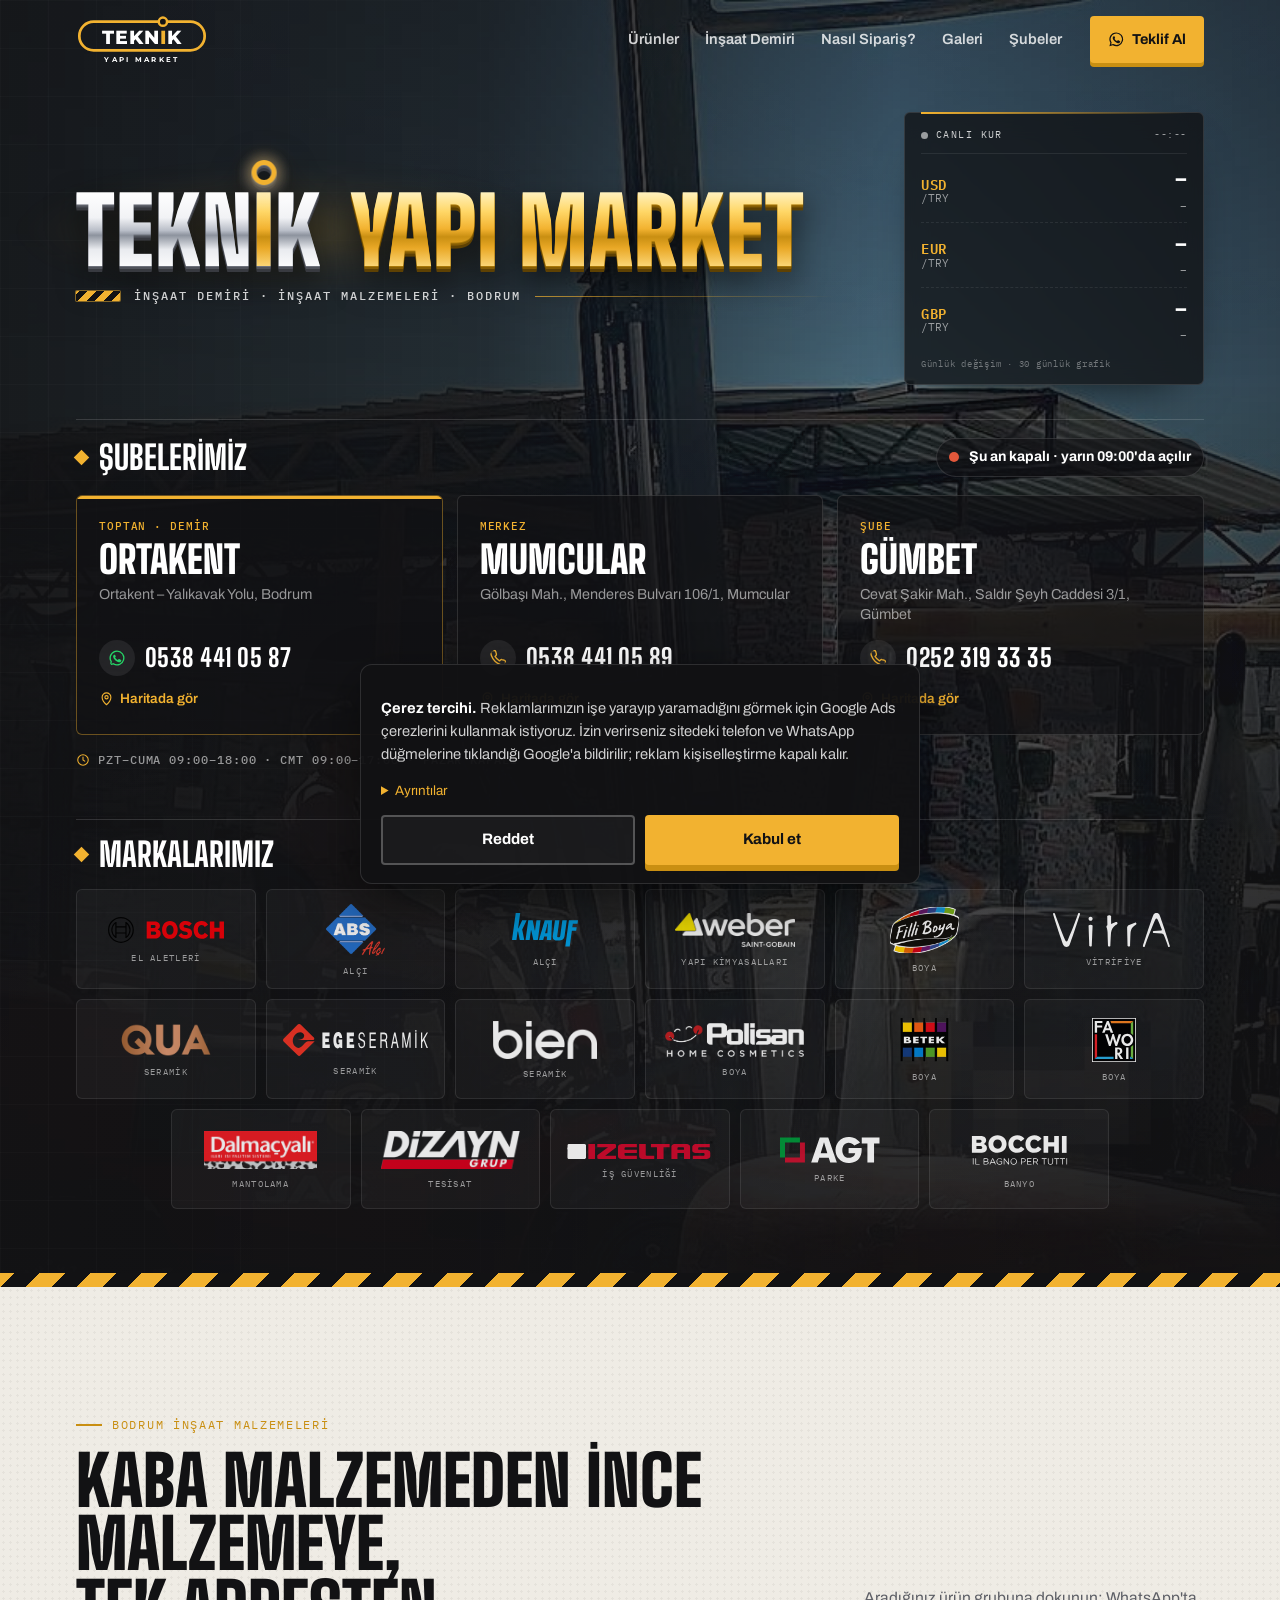
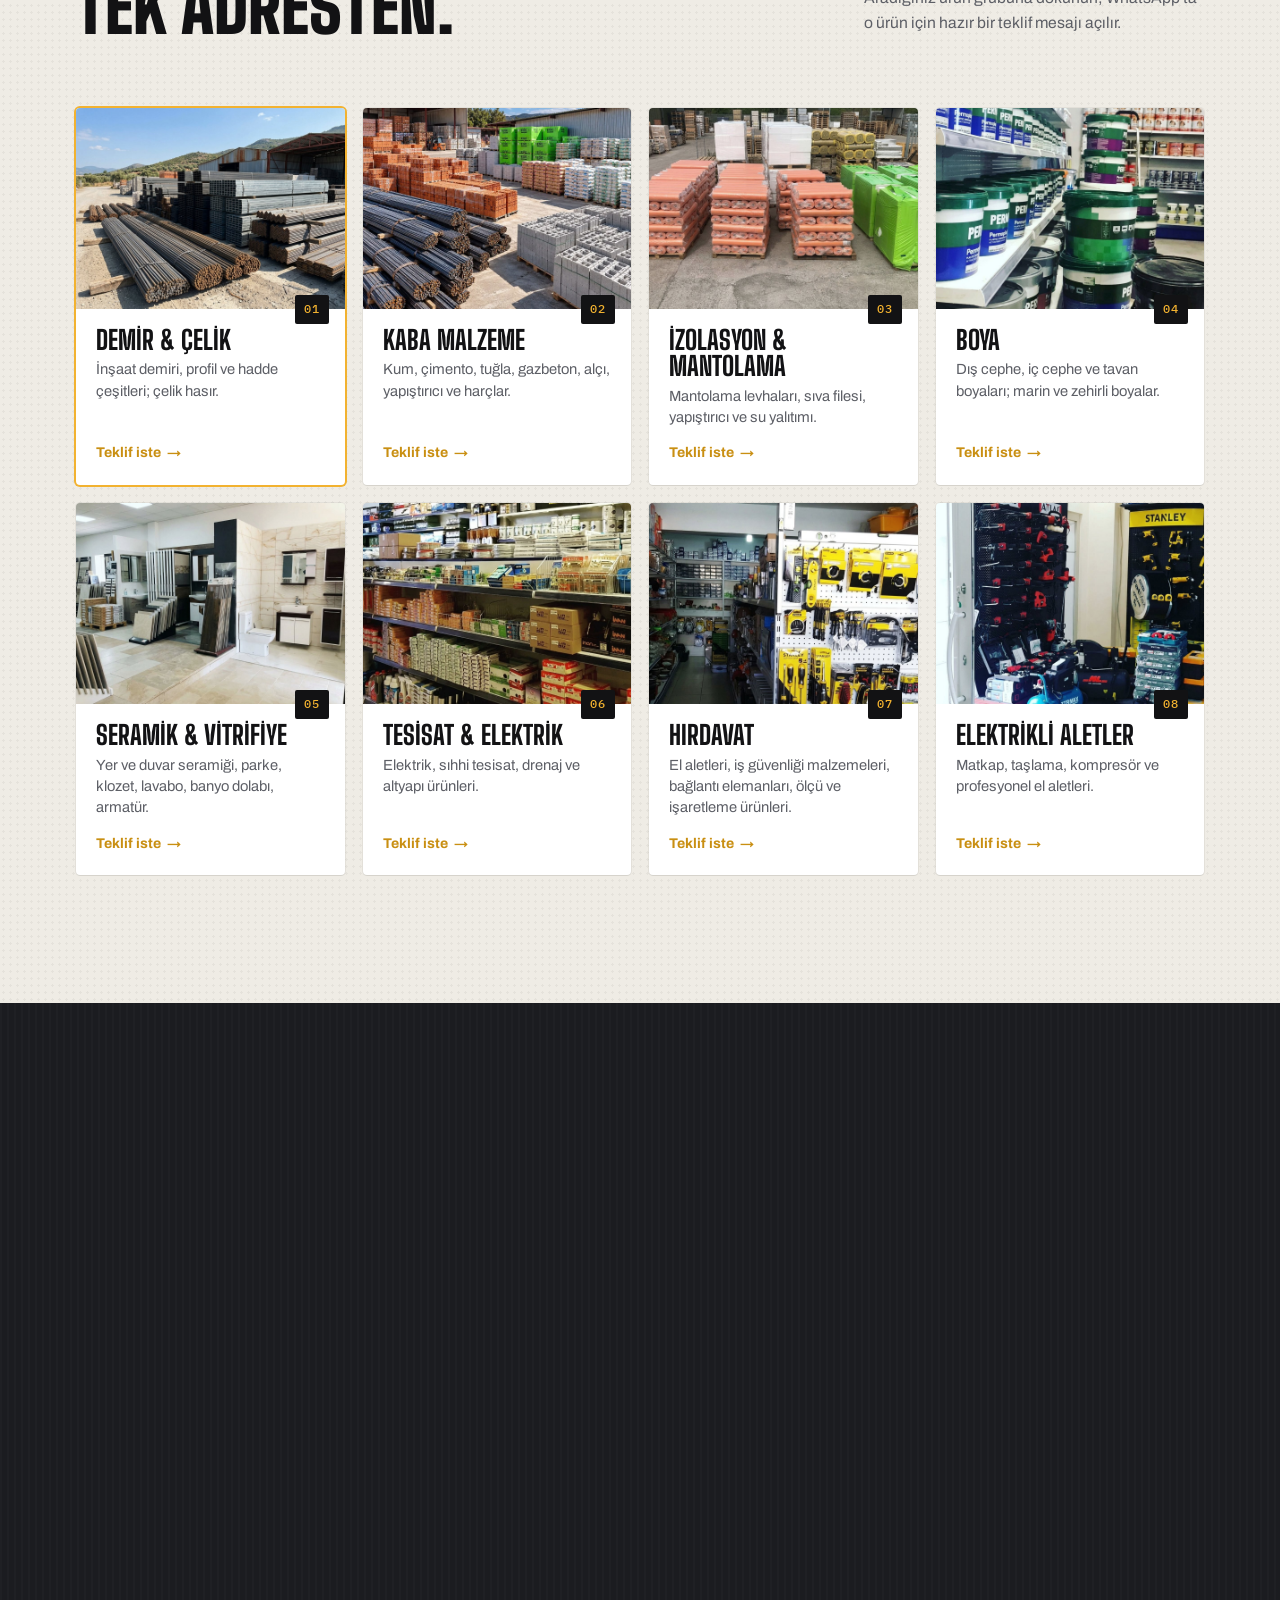
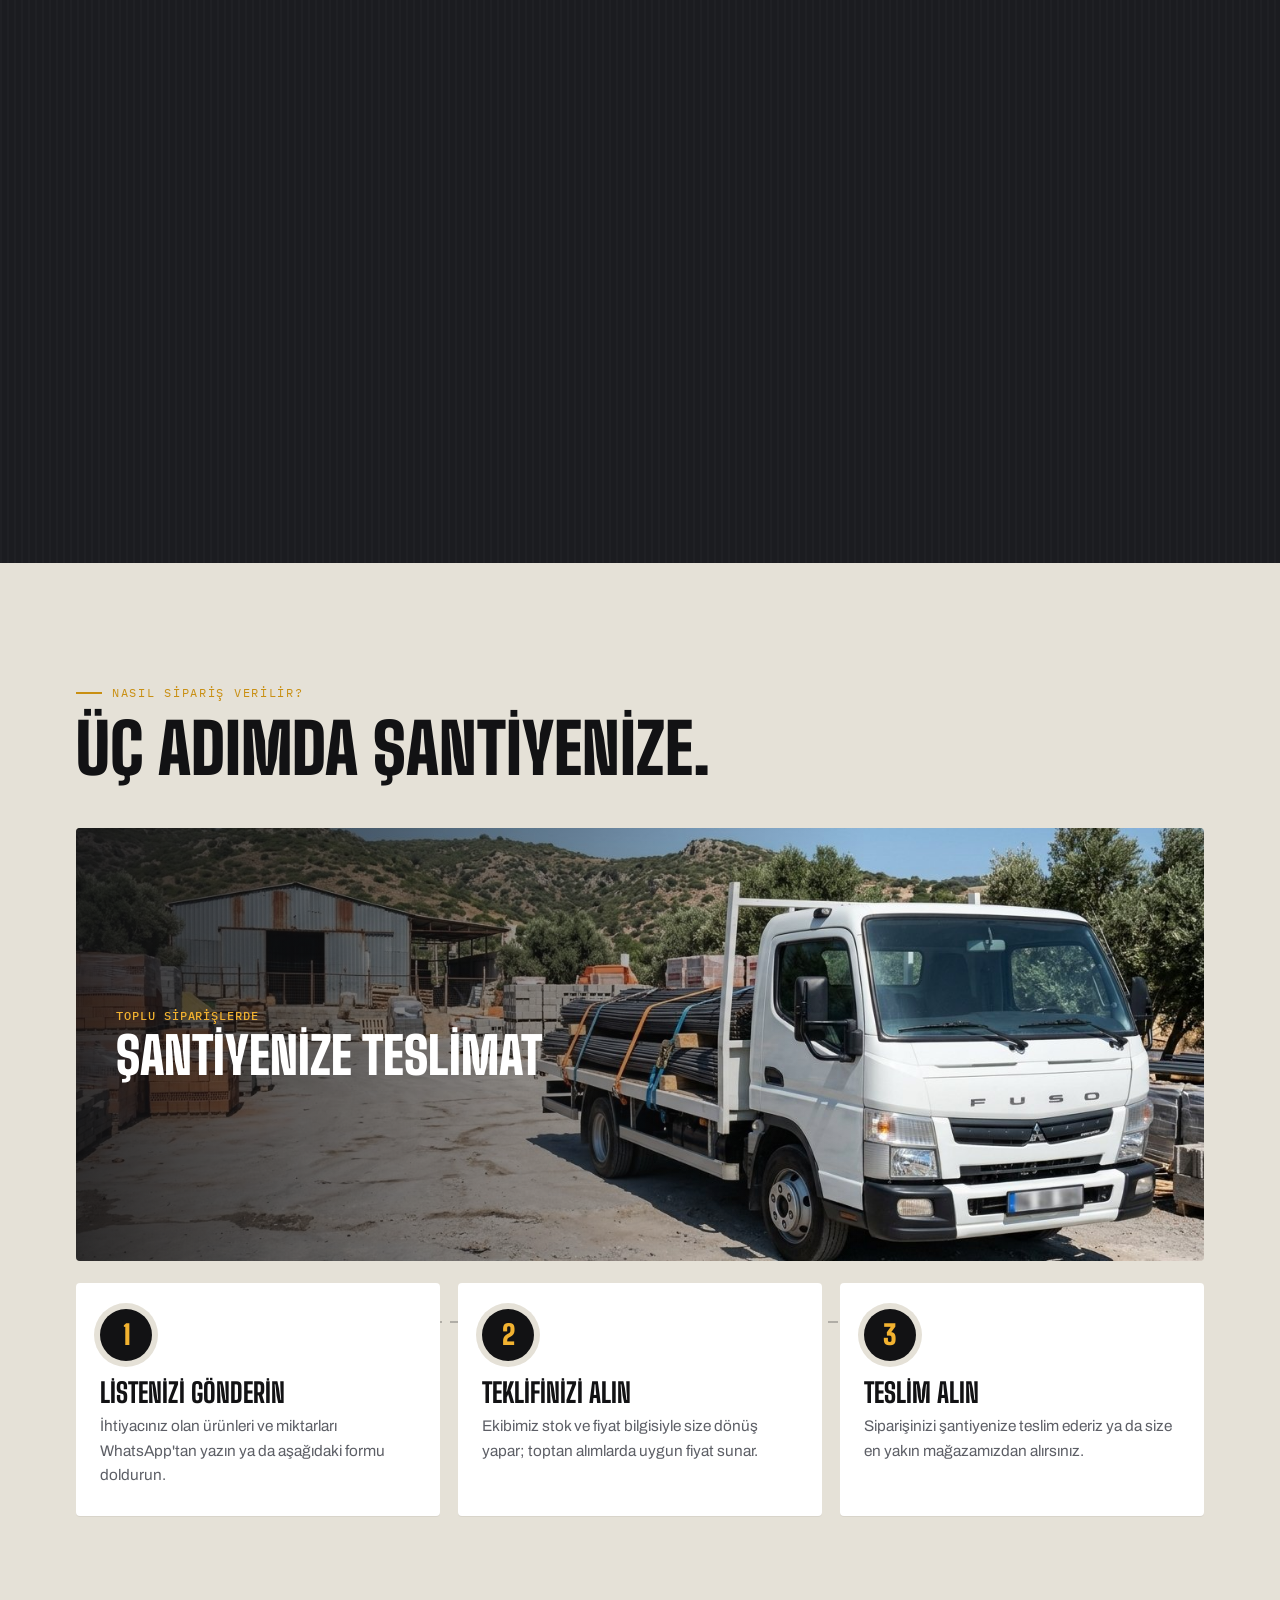
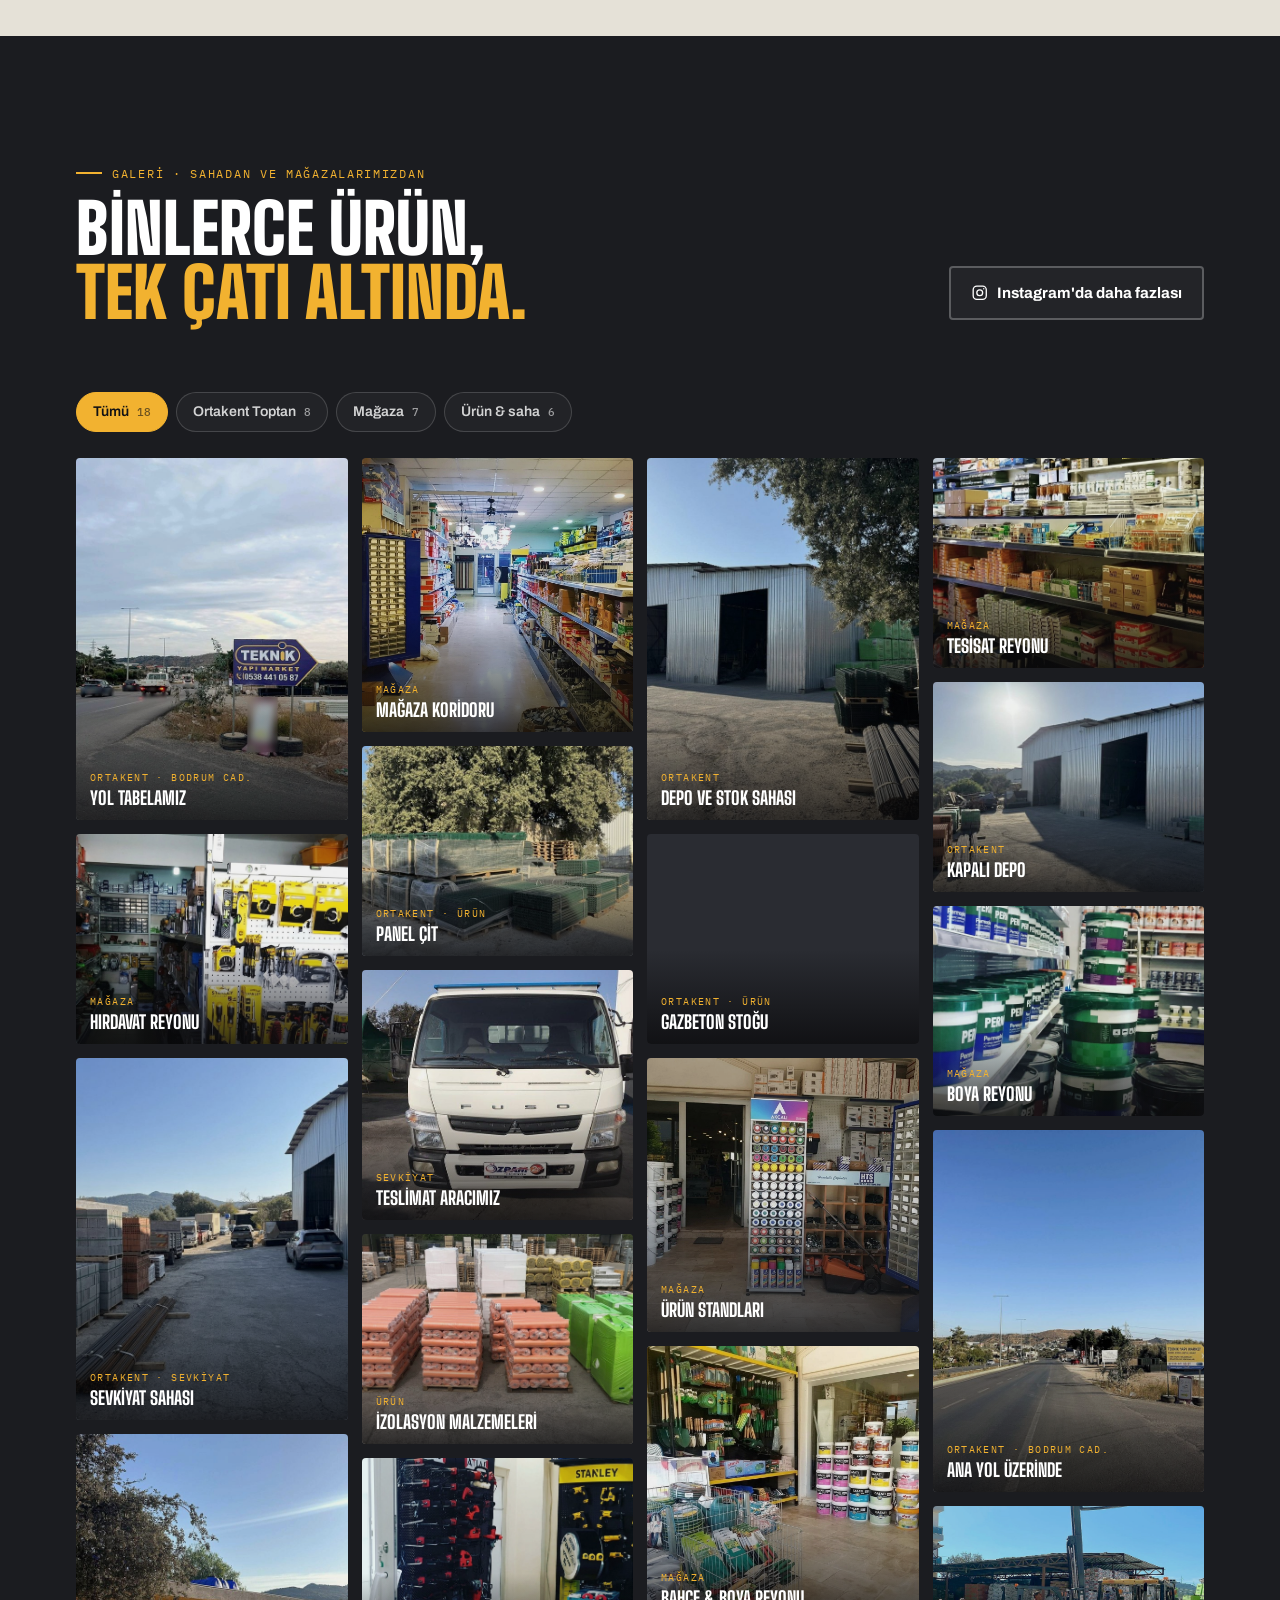
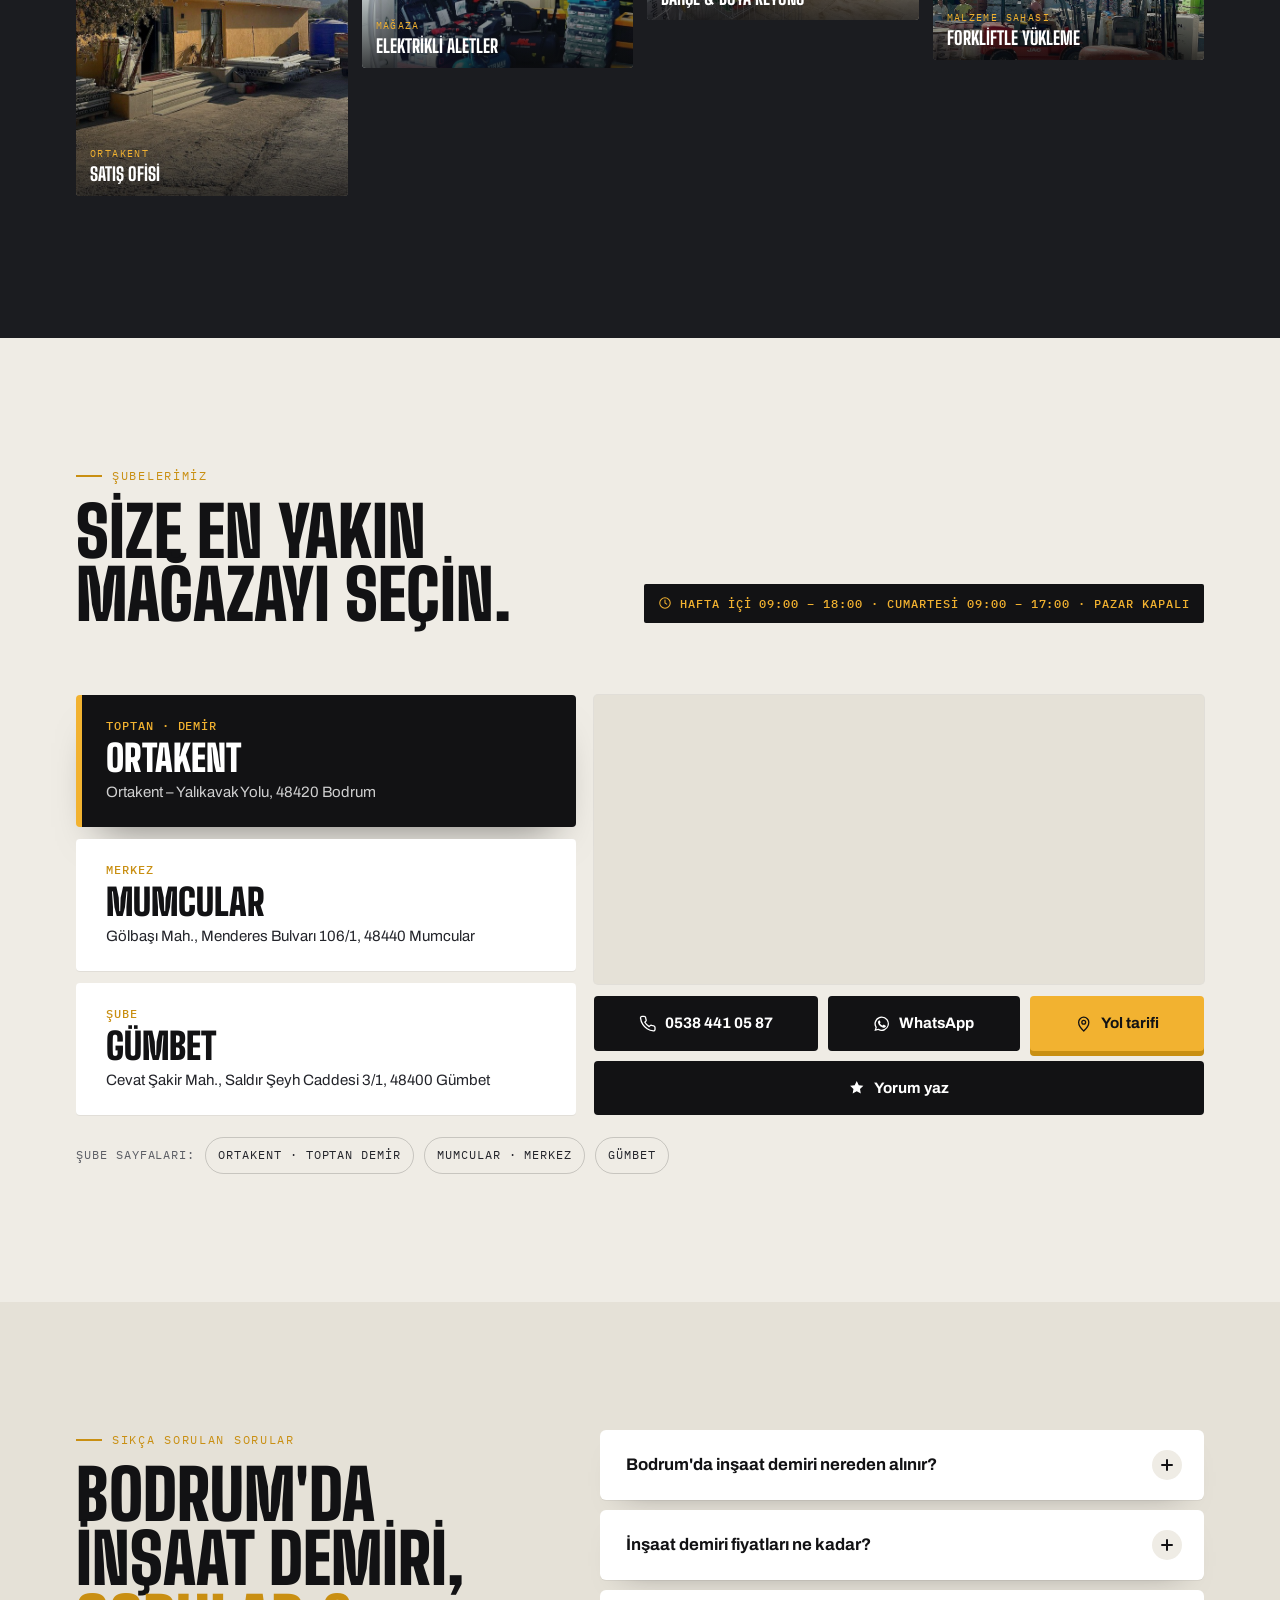
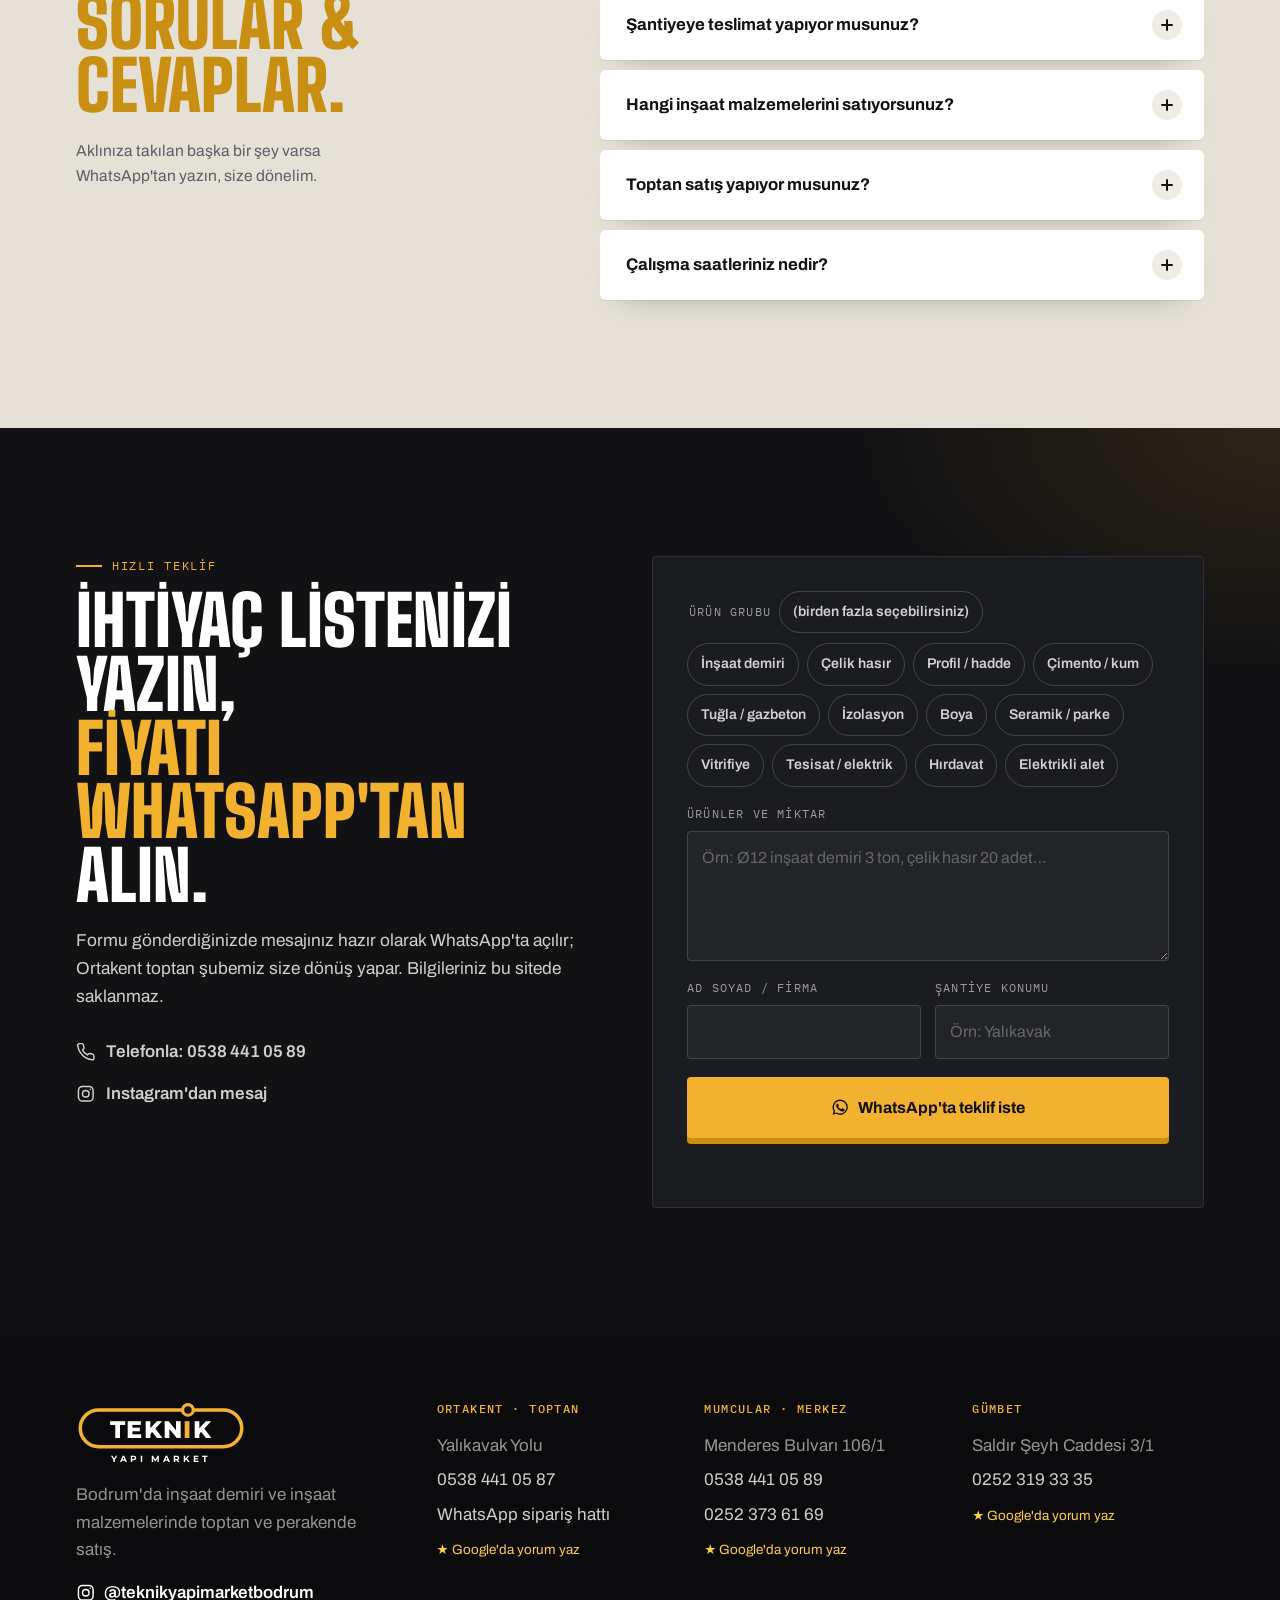
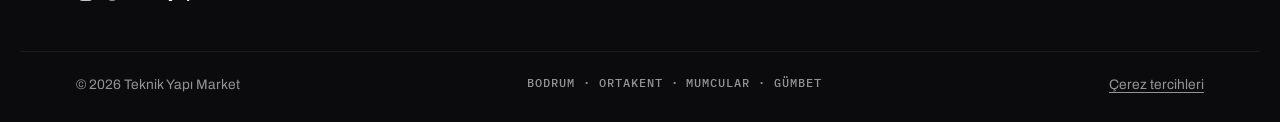
==== commit 7215bca0: "Demir & Çelik görseli: tabela yerine demir ve profil stoğu Co-Authored-By: Claude Opus 5.5 <noreply@" ====
--- a/index.html
+++ b/index.html
@@ -846,7 +846,7 @@
 
     <div class="cards">
       <a class="card card--steel" data-groups="İnşaat demiri|Çelik hasır|Profil / hadde" href="#teklif">
-        <figure class="card__img"><img src="assets/img/demir-celik.jpg" alt="Ortakent şubemizin yol tabelası ve arkasındaki panel çit ve profil stoğu" loading="lazy" width="1200" height="900" /></figure>
+        <figure class="card__img"><img src="assets/img/demir-celik.jpg" alt="Ortakent sahamızda bağlı inşaat demiri demetleri, kutu profil, köşebent ve lama stoğu" loading="lazy" width="1200" height="900" /></figure>
         <div class="card__body">
           <span class="card__no mono">01</span>
           <h3>Demir &amp; çelik</h3>
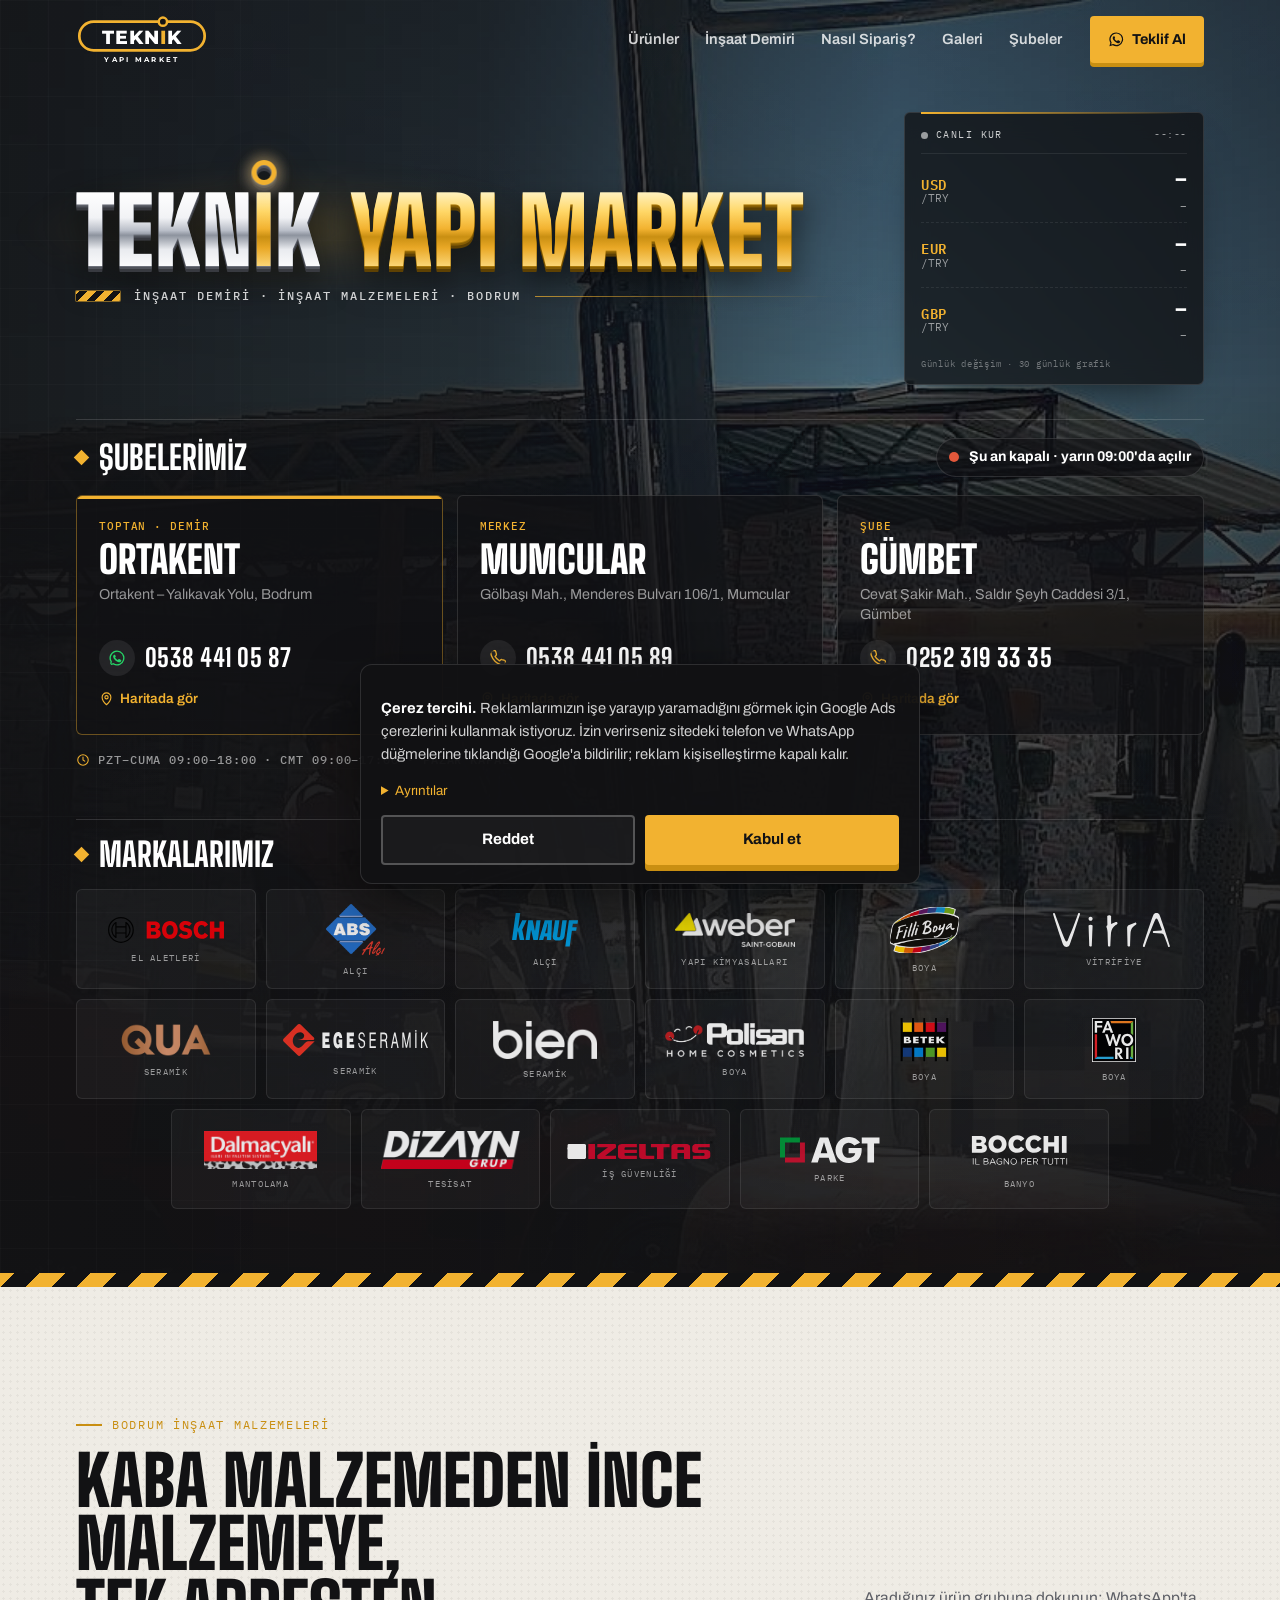
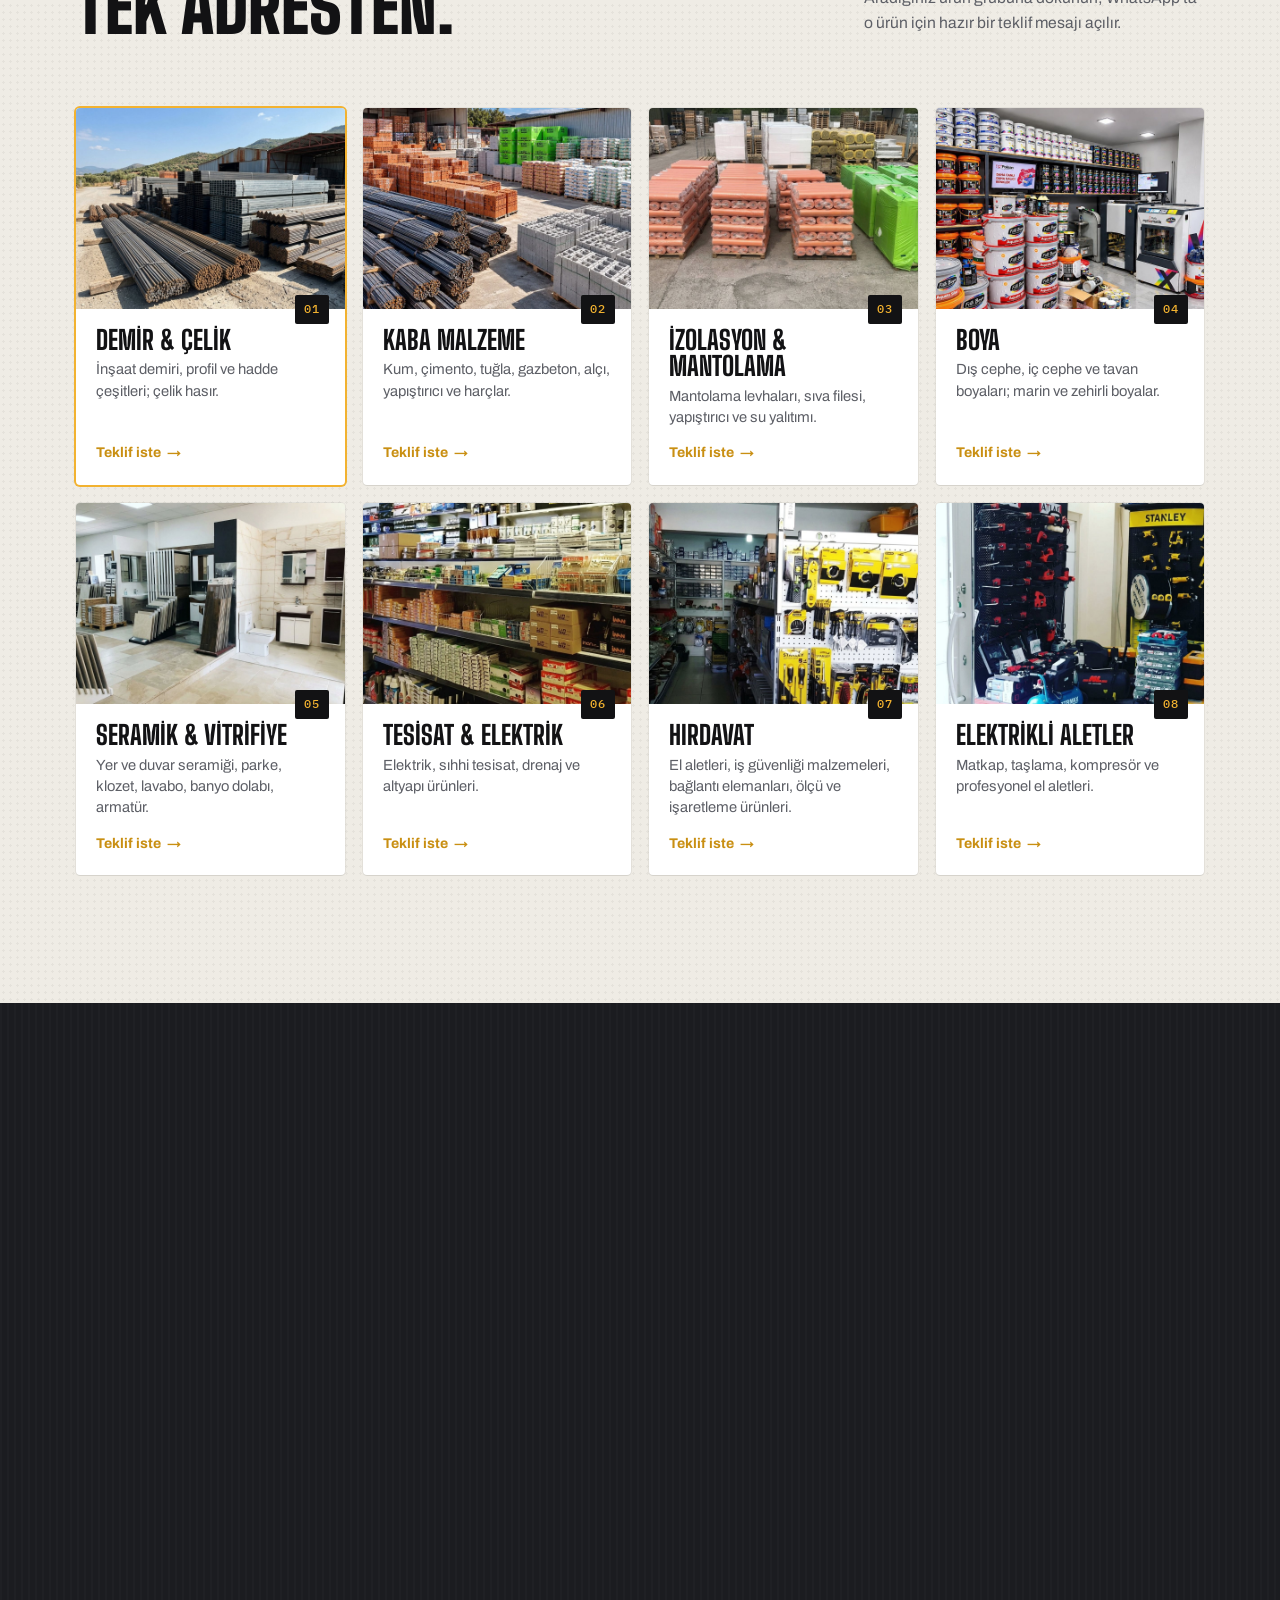
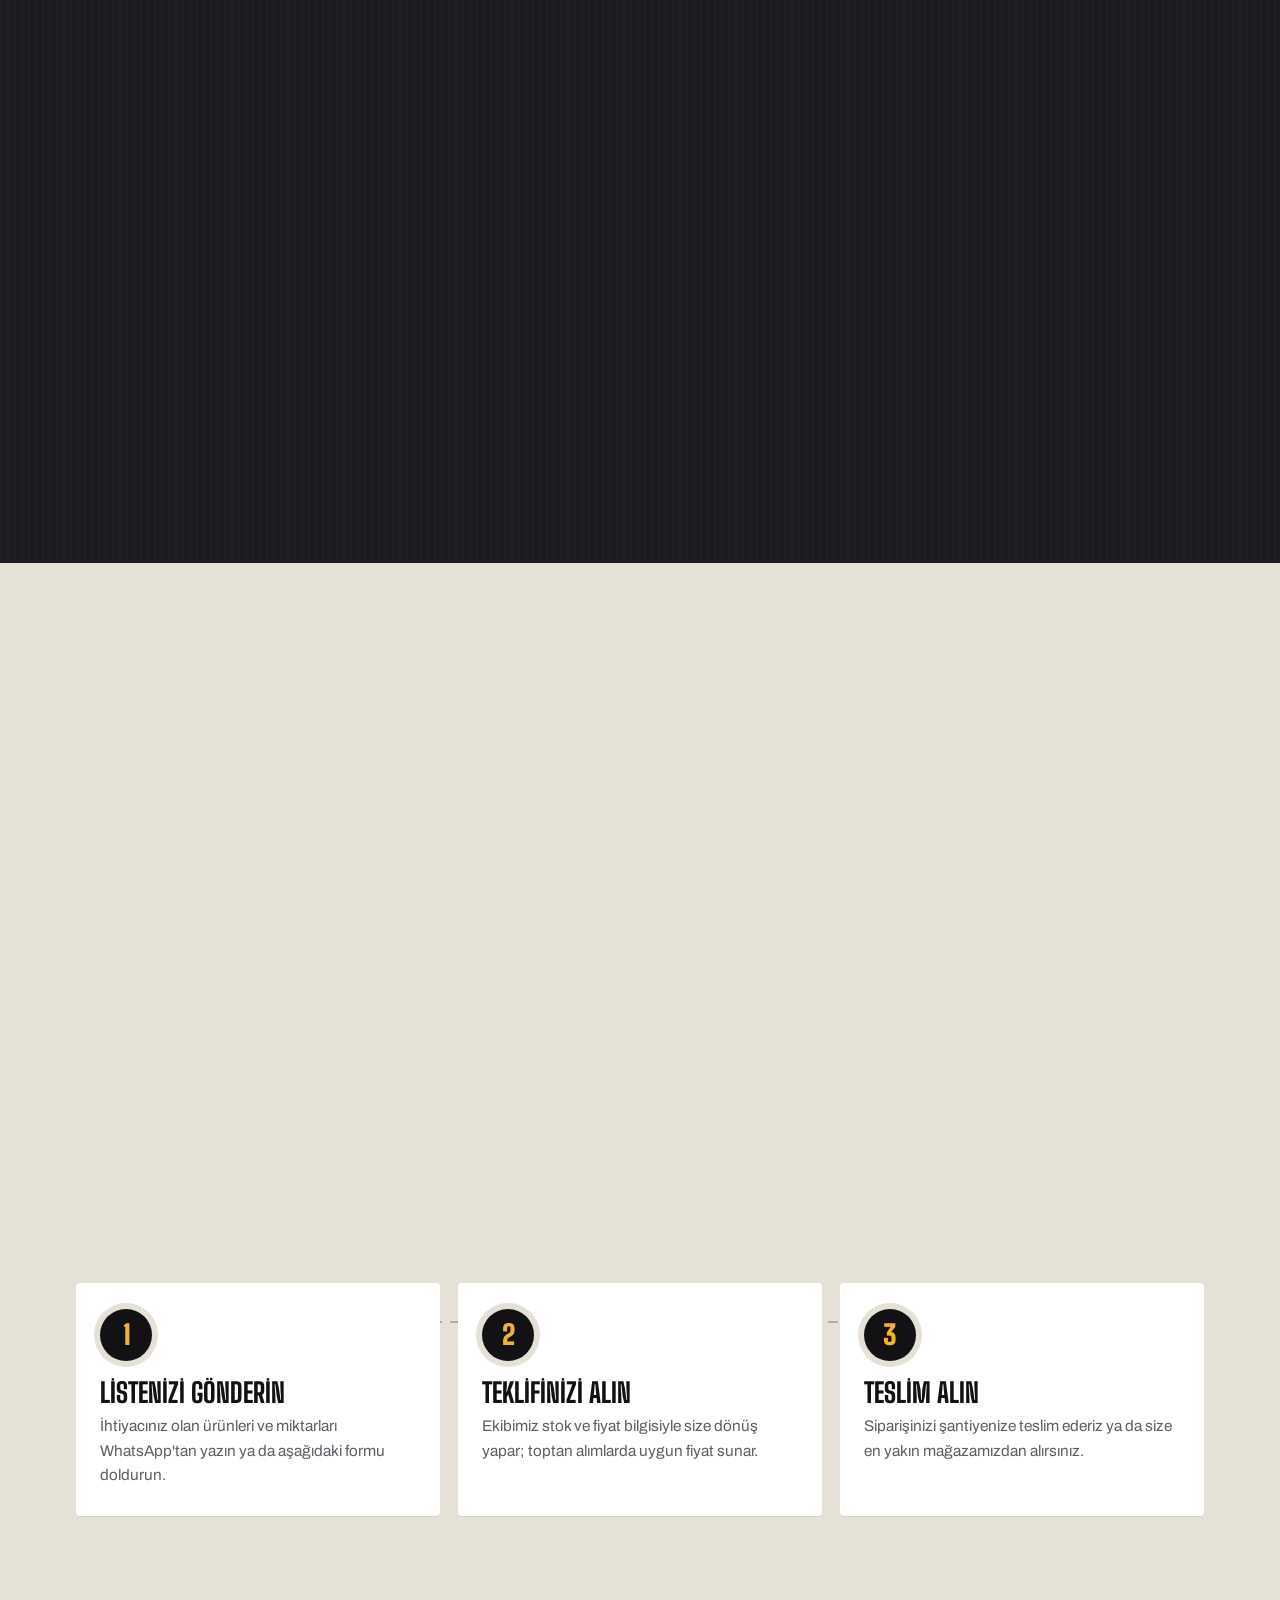
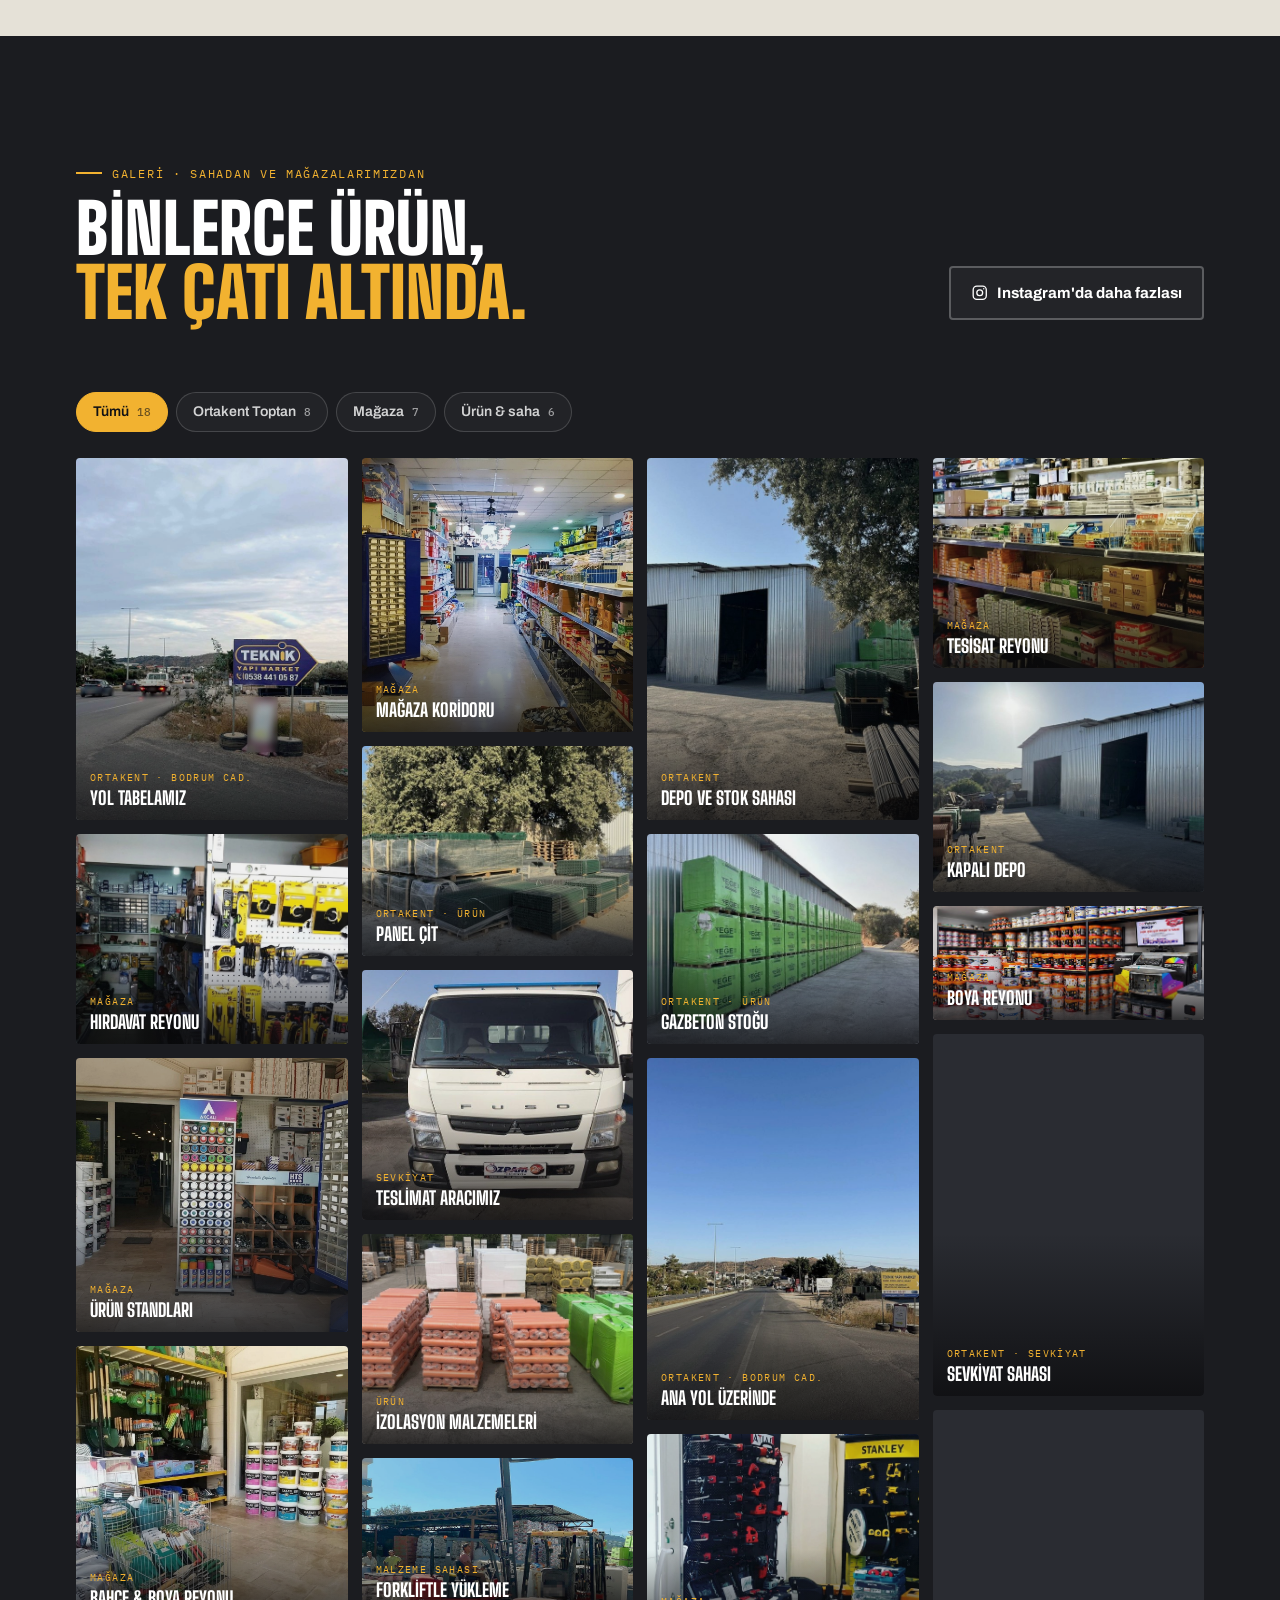
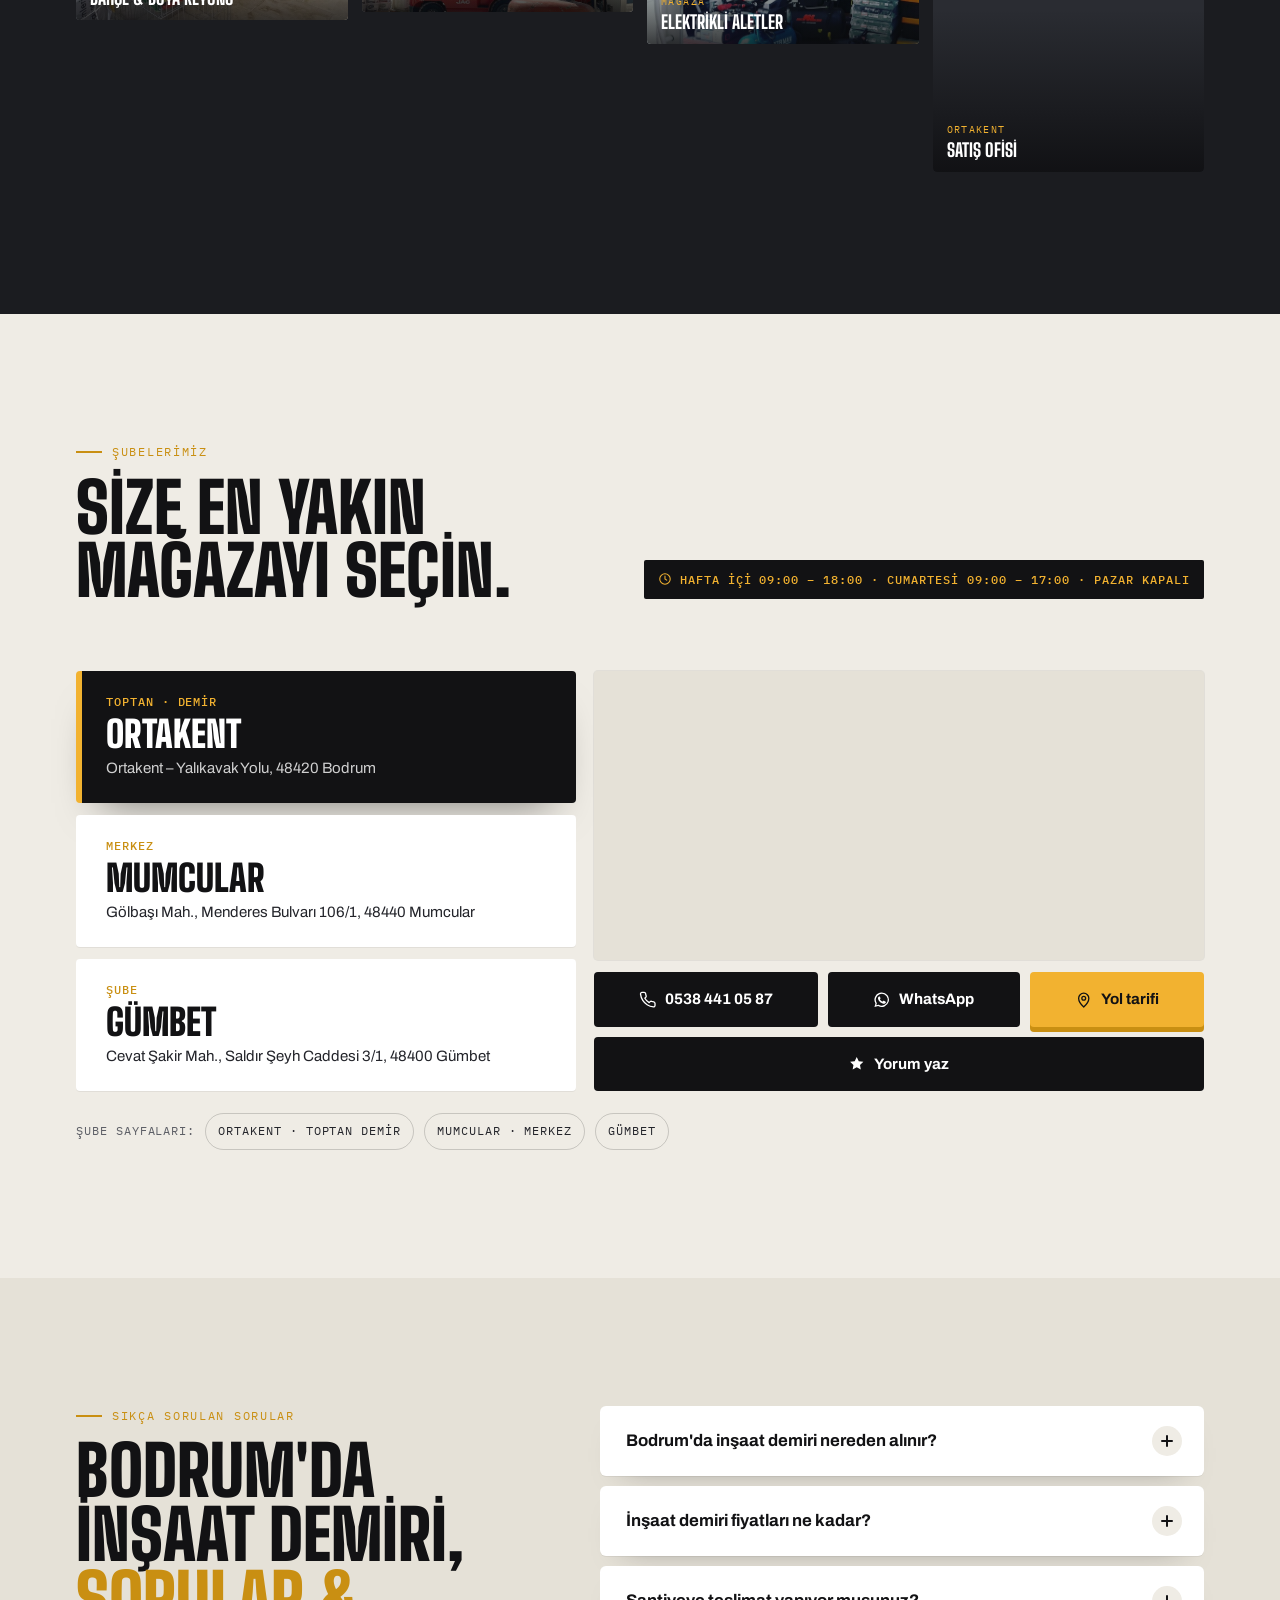
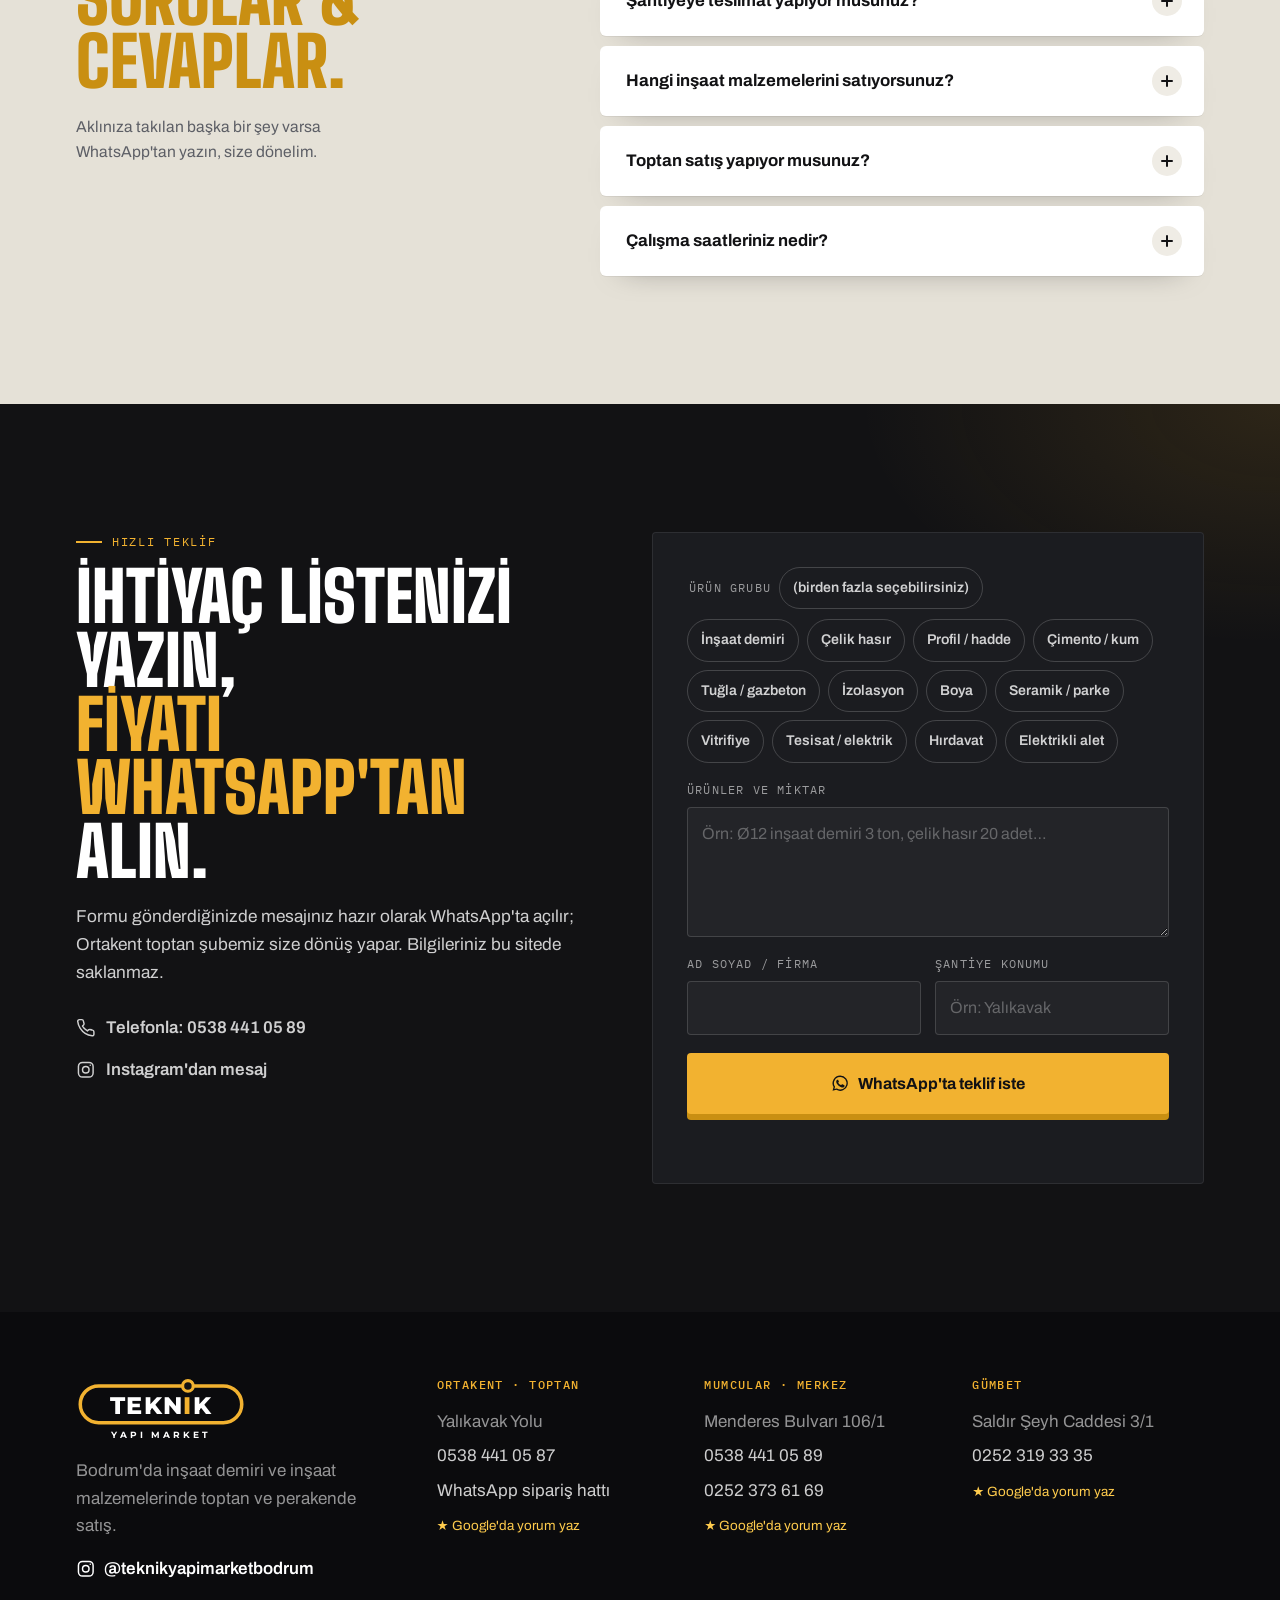
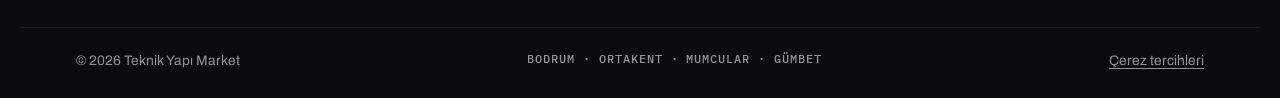
==== commit 54a2343b: "Boya kartı ve galeri görselleri yenilendi Co-Authored-By: Claude Opus 5.5 <noreply@anthropic.com>" ====
--- a/index.html
+++ b/index.html
@@ -873,7 +873,7 @@
         </div>
       </a>
       <a class="card" data-groups="Boya" href="#teklif">
-        <figure class="card__img"><img src="assets/img/boya.jpg" alt="Mağaza rafında dizili boya kovaları" loading="lazy" width="1200" height="900" /></figure>
+        <figure class="card__img"><img src="assets/img/boya.jpg" alt="Filli Boya, Polisan ve Fawori boya kovaları ve renk karıştırma makinesi" loading="lazy" width="1200" height="900" /></figure>
         <div class="card__body">
           <span class="card__no mono">04</span>
           <h3>Boya</h3>
@@ -1044,7 +1044,7 @@
         <figcaption class="g-cap"><span class="g-cap__tag">Ortakent · Ürün</span><span class="g-cap__title">Gazbeton stoğu</span></figcaption>
       </figure>
       <figure class="g-item" data-cat="magaza">
-        <a class="g-link" href="assets/img/boya.jpg" data-title="Boya reyonu" data-tag="Mağaza"><img src="assets/img/boya.jpg" alt="İç ve dış cephe boyası rafları" width="1200" height="900" loading="lazy" decoding="async" /><span class="g-zoom" aria-hidden="true"><svg class="ico"><use href="#i-zoom" /></svg></span></a>
+        <a class="g-link" href="assets/img/boya-2.jpg" data-title="Boya reyonu" data-tag="Mağaza"><img src="assets/img/boya-2.jpg" alt="Filli Boya, Polisan ve Fawori boya rafları ile renk karıştırma makinesi" width="1122" height="462" loading="lazy" decoding="async" /><span class="g-zoom" aria-hidden="true"><svg class="ico"><use href="#i-zoom" /></svg></span></a>
         <figcaption class="g-cap"><span class="g-cap__tag">Mağaza</span><span class="g-cap__title">Boya reyonu</span></figcaption>
       </figure>
       <figure class="g-item" data-cat="urun">
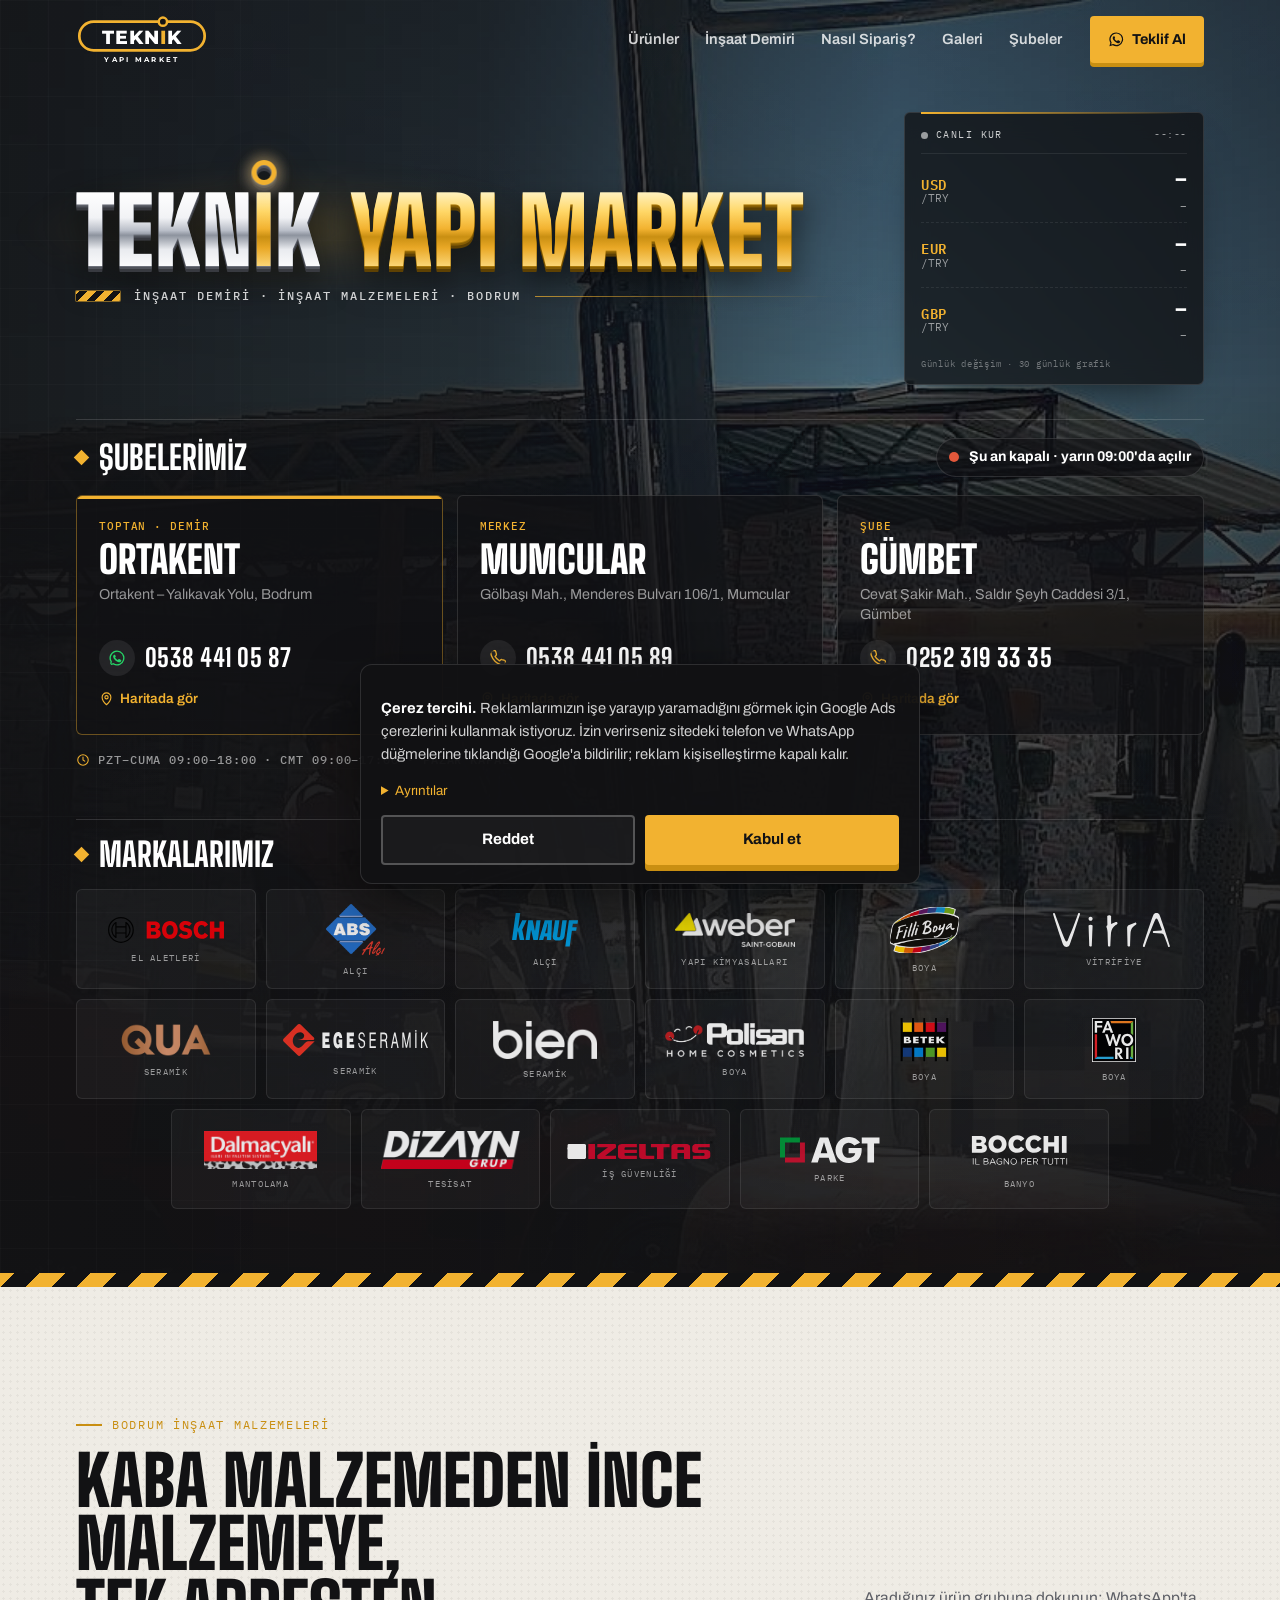
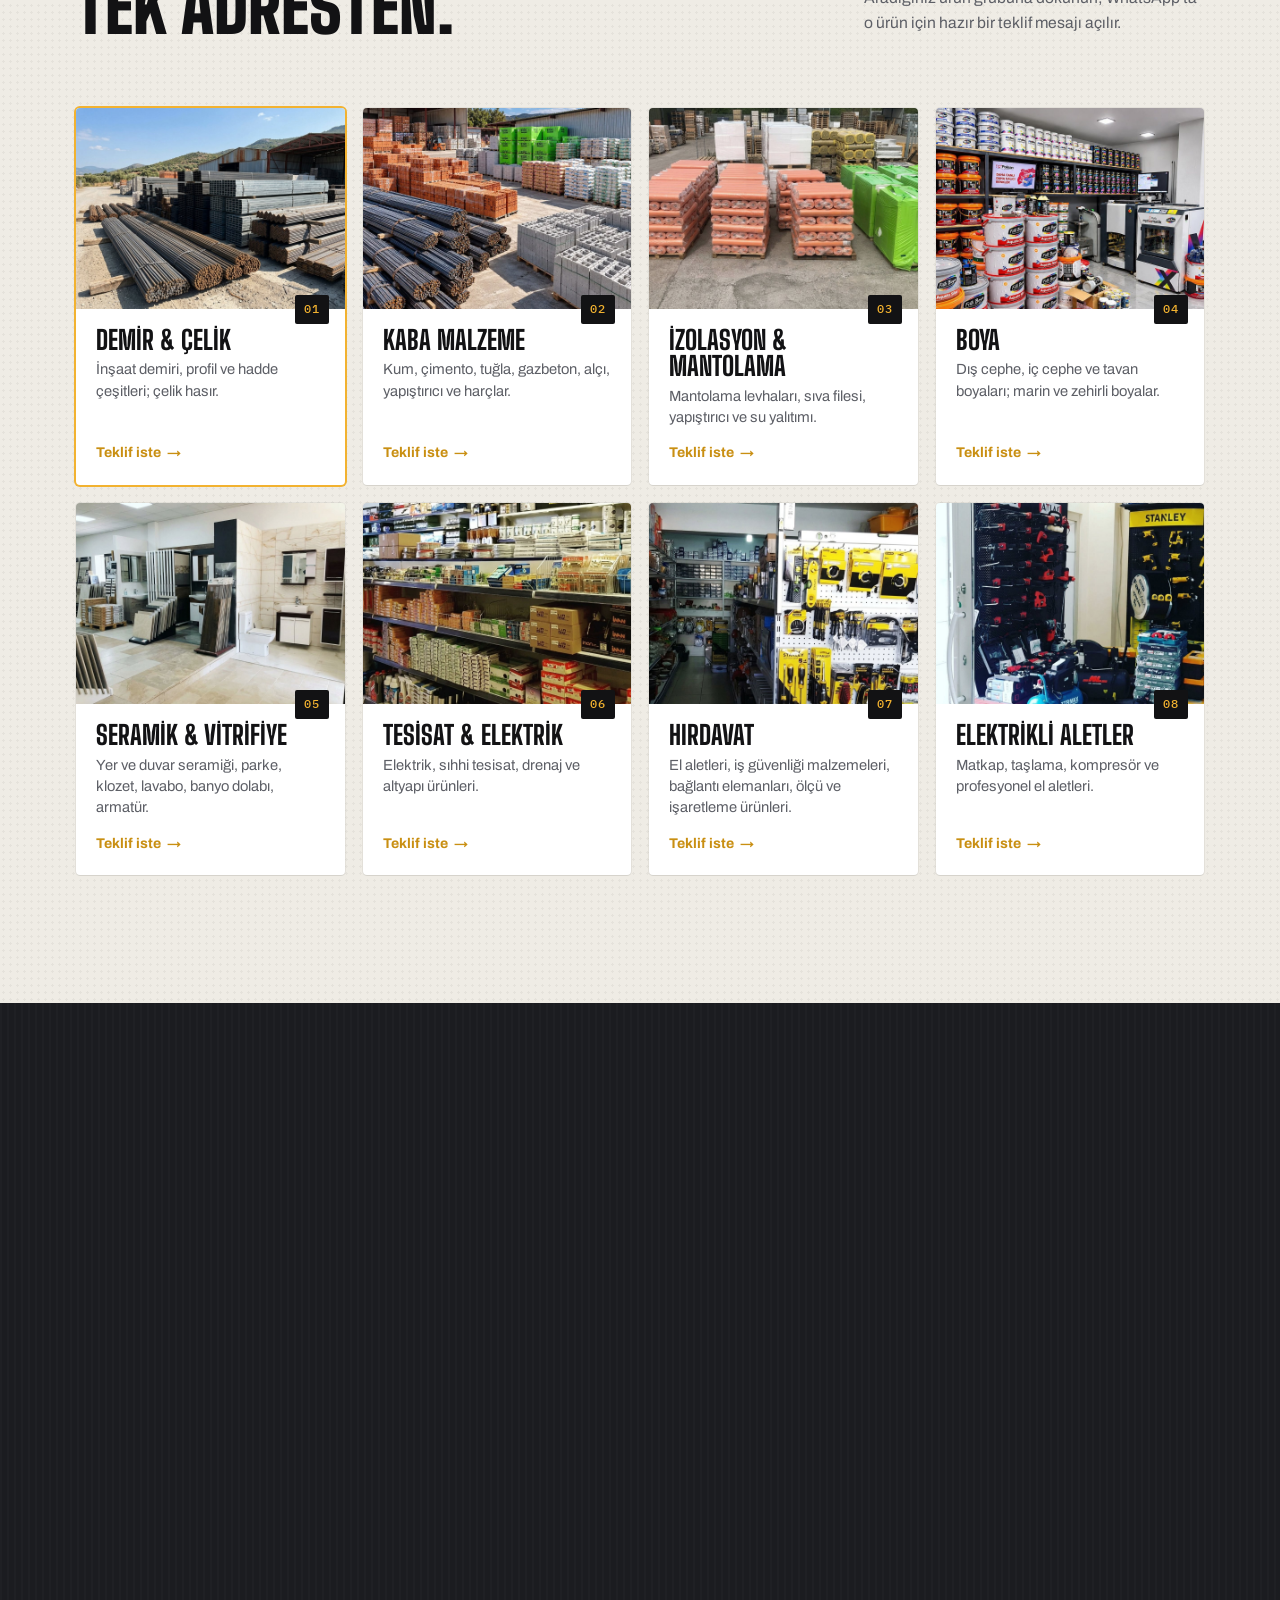
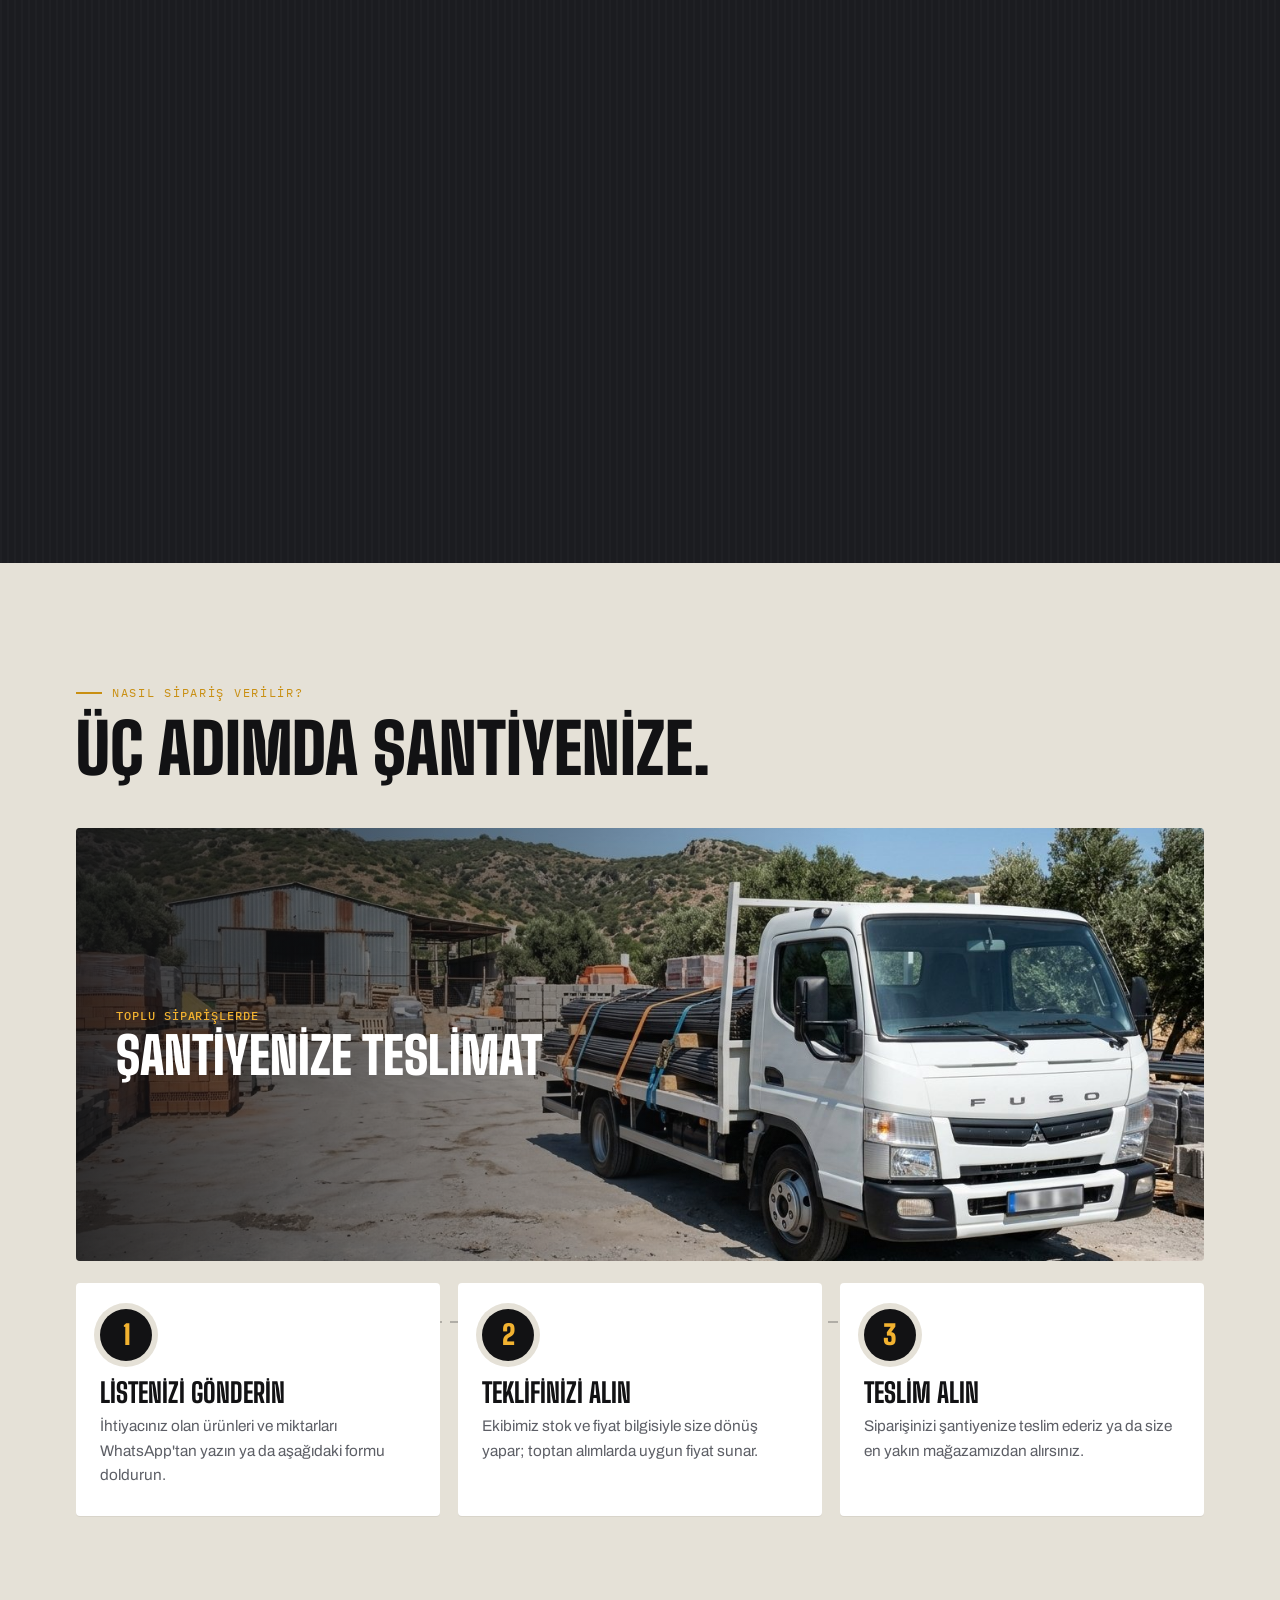
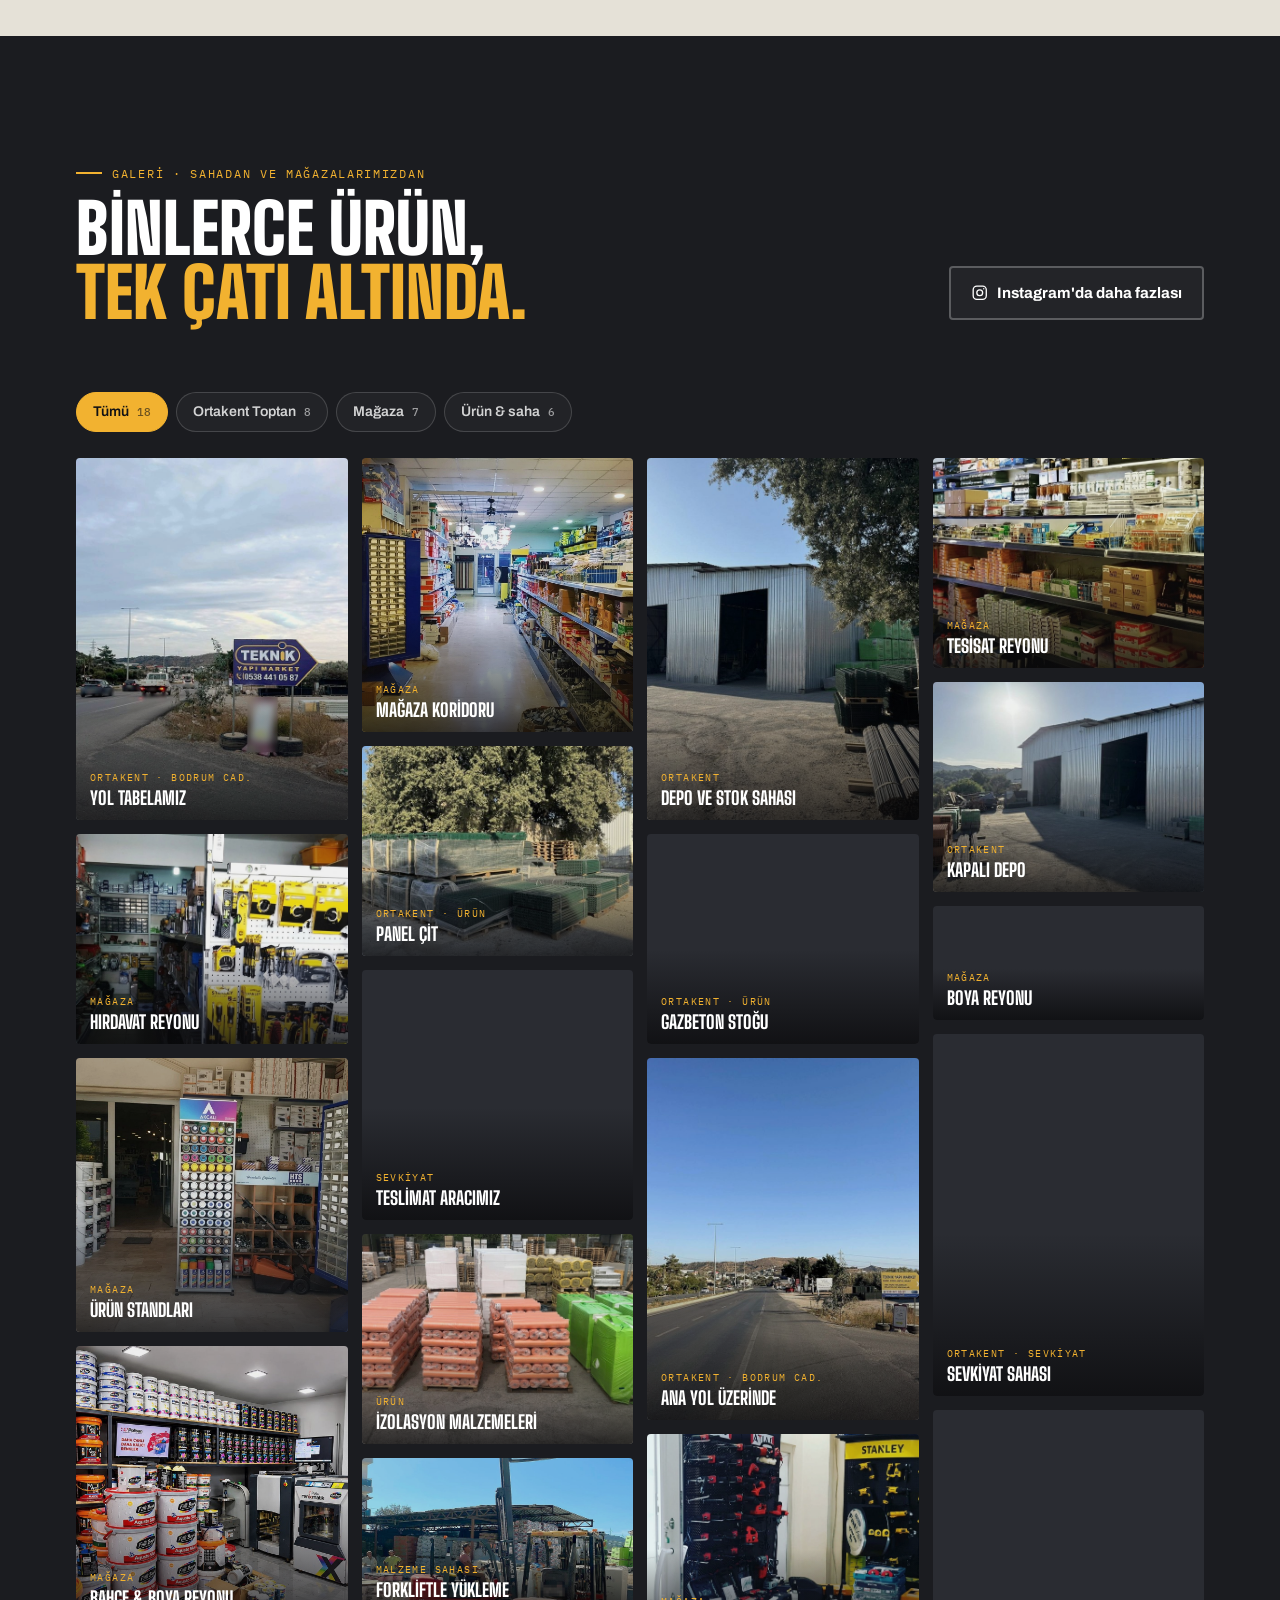
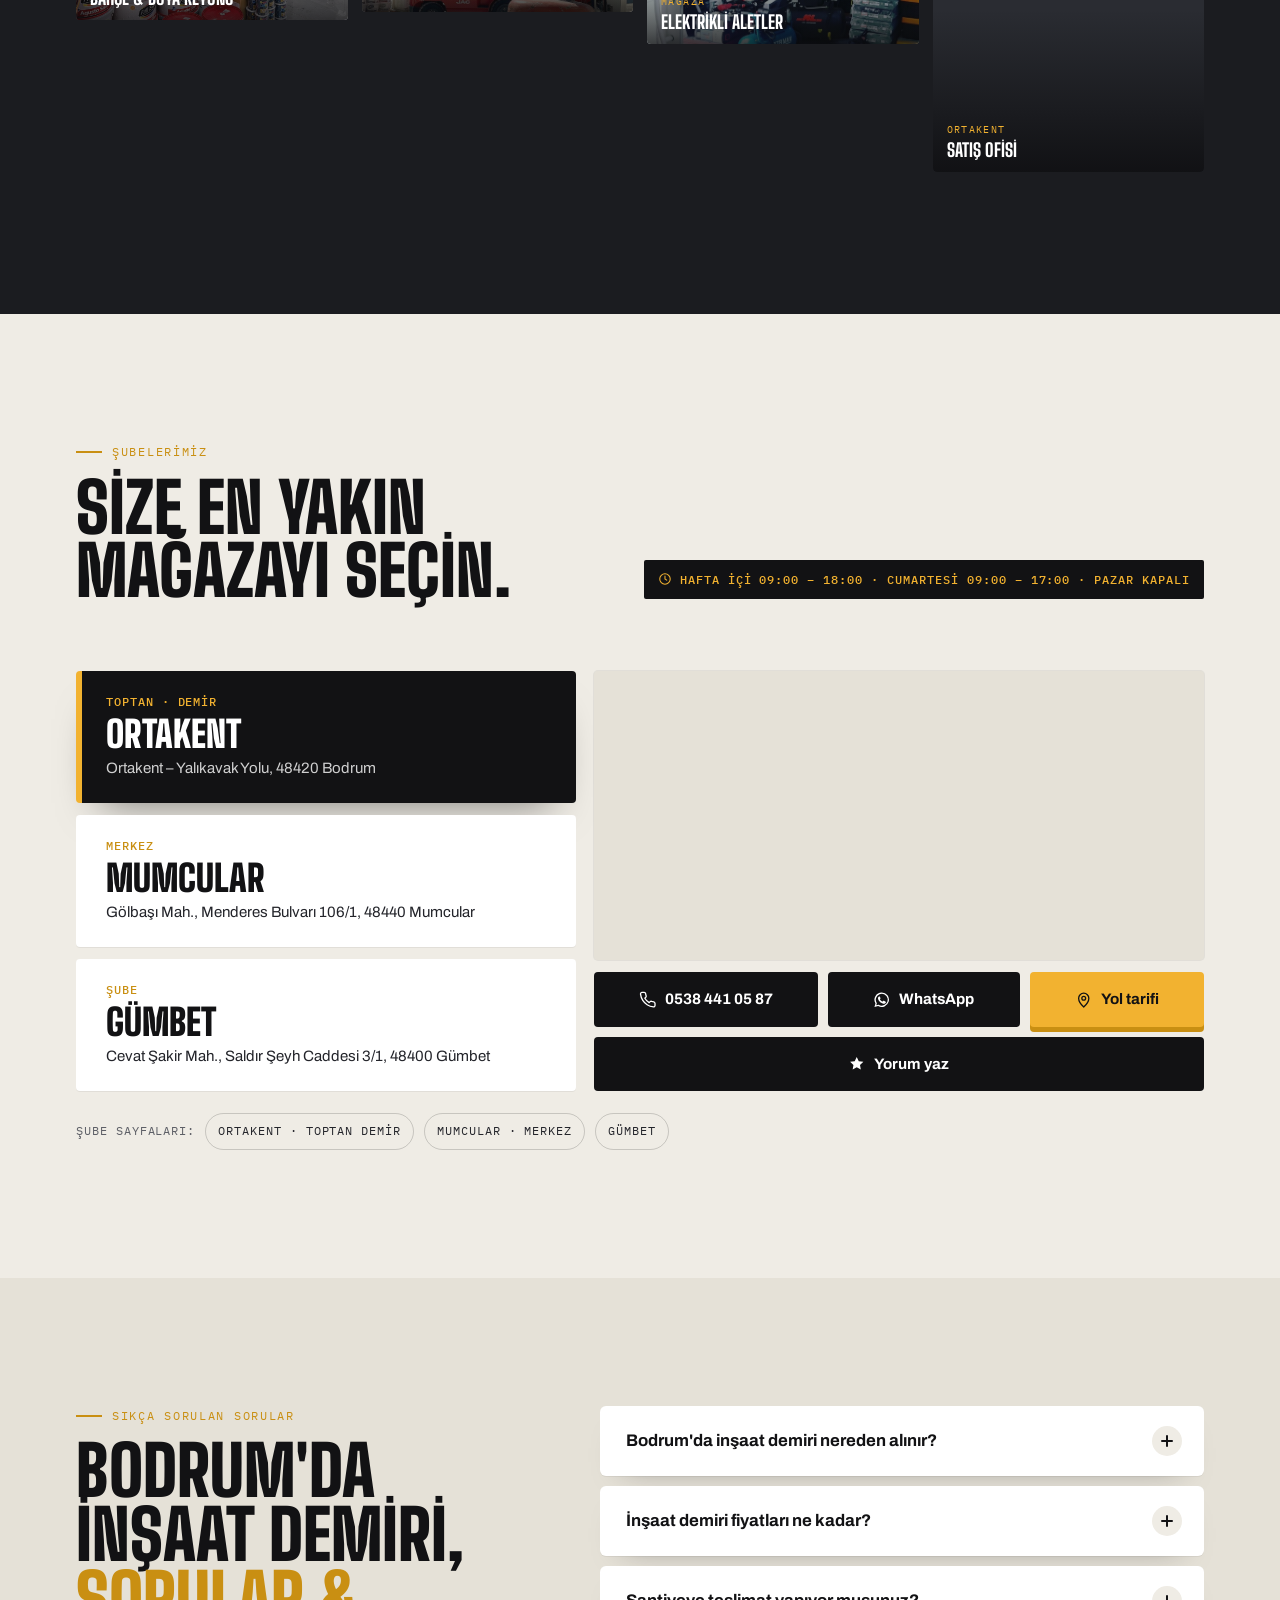
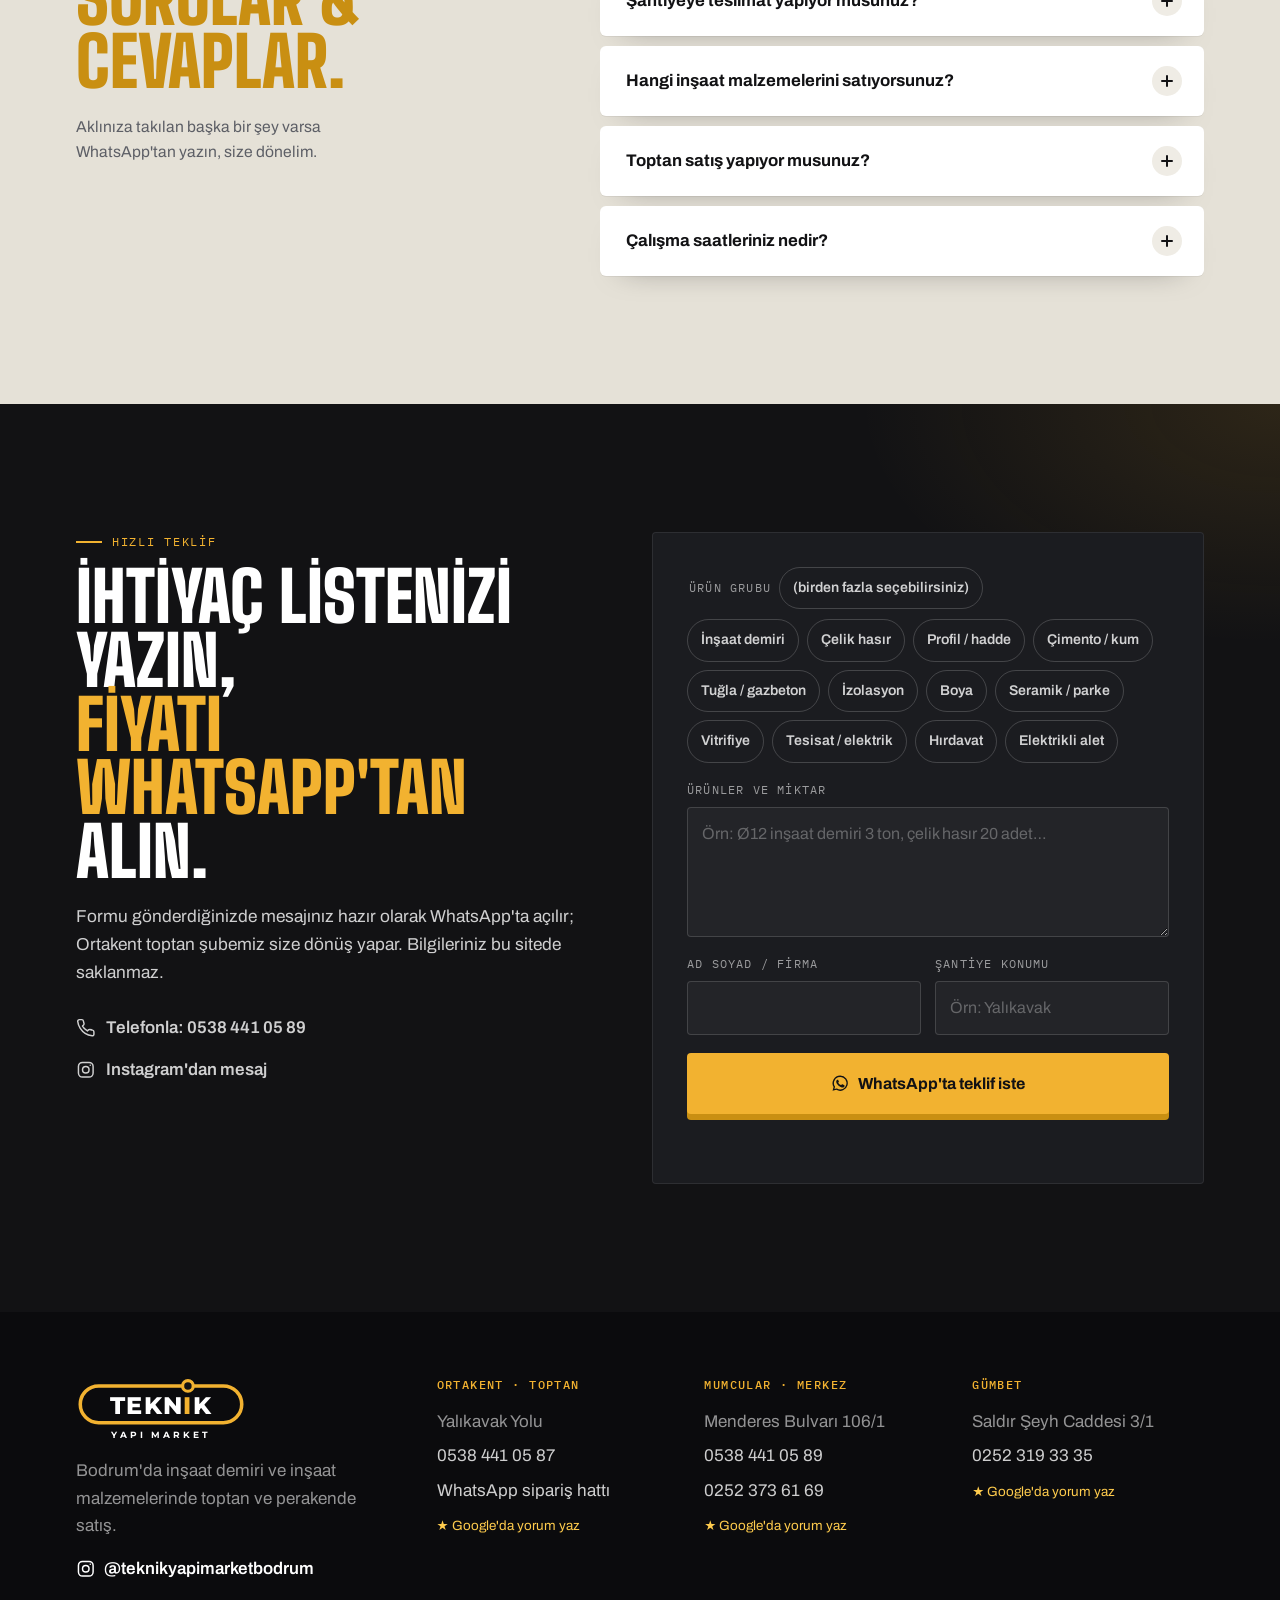
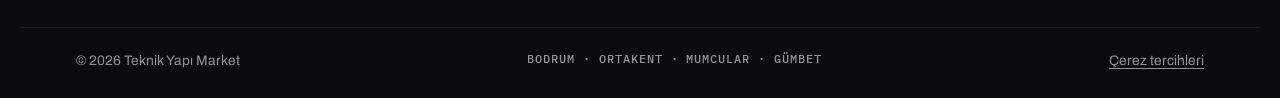
==== commit c1b91c8a: "Gümbet ve galeri boya görseli yenilendi Co-Authored-By: Claude Opus 5 <noreply@anthropic.com>" ====
--- a/index.html
+++ b/index.html
@@ -1068,7 +1068,7 @@
         <figcaption class="g-cap"><span class="g-cap__tag">Ürün</span><span class="g-cap__title">İzolasyon malzemeleri</span></figcaption>
       </figure>
       <figure class="g-item" data-cat="magaza">
-        <a class="g-link" href="assets/img/magaza-bahce.jpg" data-title="Bahçe & boya reyonu" data-tag="Mağaza"><img src="assets/img/magaza-bahce.jpg" alt="Mağazada bahçe ürünleri ve boya reyonu" width="1024" height="1024" loading="lazy" decoding="async" /><span class="g-zoom" aria-hidden="true"><svg class="ico"><use href="#i-zoom" /></svg></span></a>
+        <a class="g-link" href="assets/img/magaza-bahce.jpg" data-title="Boya ve renk karıştırma" data-tag="Mağaza"><img src="assets/img/magaza-bahce.jpg" alt="Filli Boya ve Fawori kovaları, renk karıştırma makinesi" width="1024" height="1024" loading="lazy" decoding="async" /><span class="g-zoom" aria-hidden="true"><svg class="ico"><use href="#i-zoom" /></svg></span></a>
         <figcaption class="g-cap"><span class="g-cap__tag">Mağaza</span><span class="g-cap__title">Bahçe & boya reyonu</span></figcaption>
       </figure>
       <figure class="g-item" data-cat="ortakent">
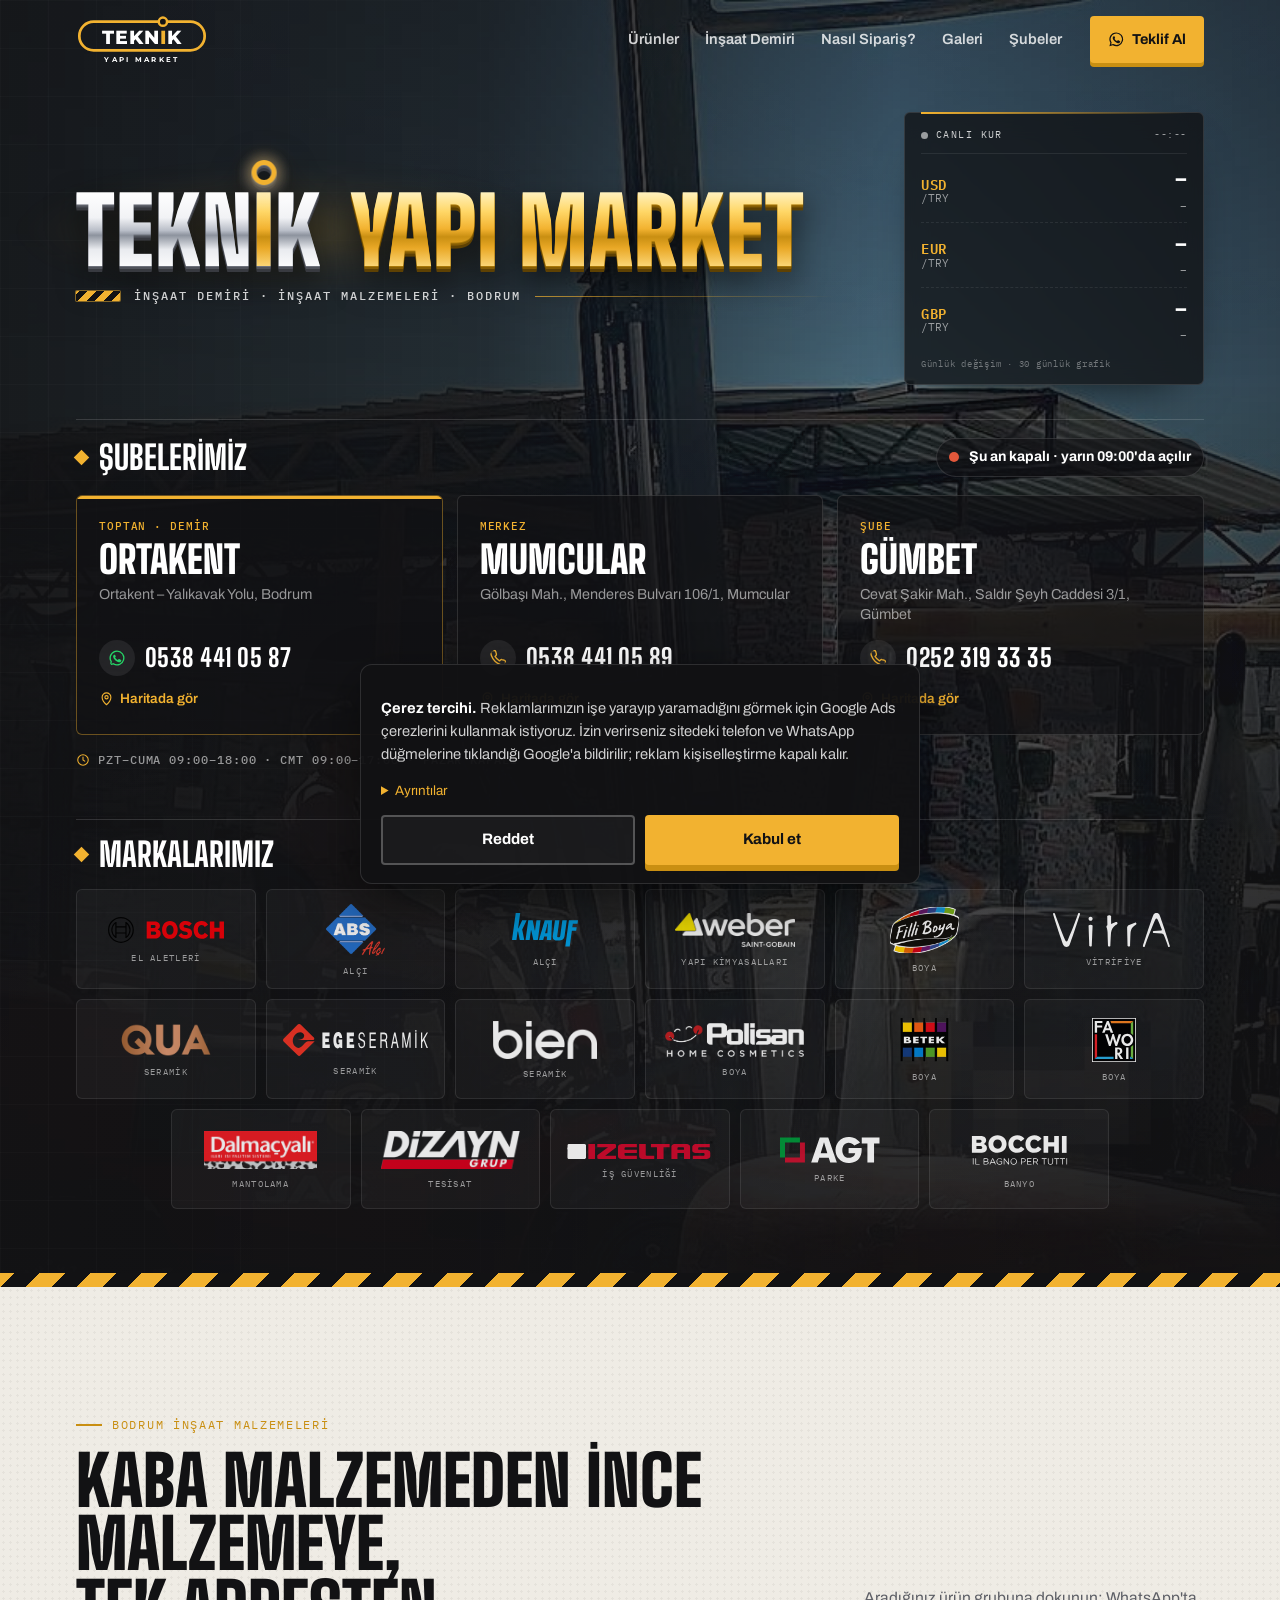
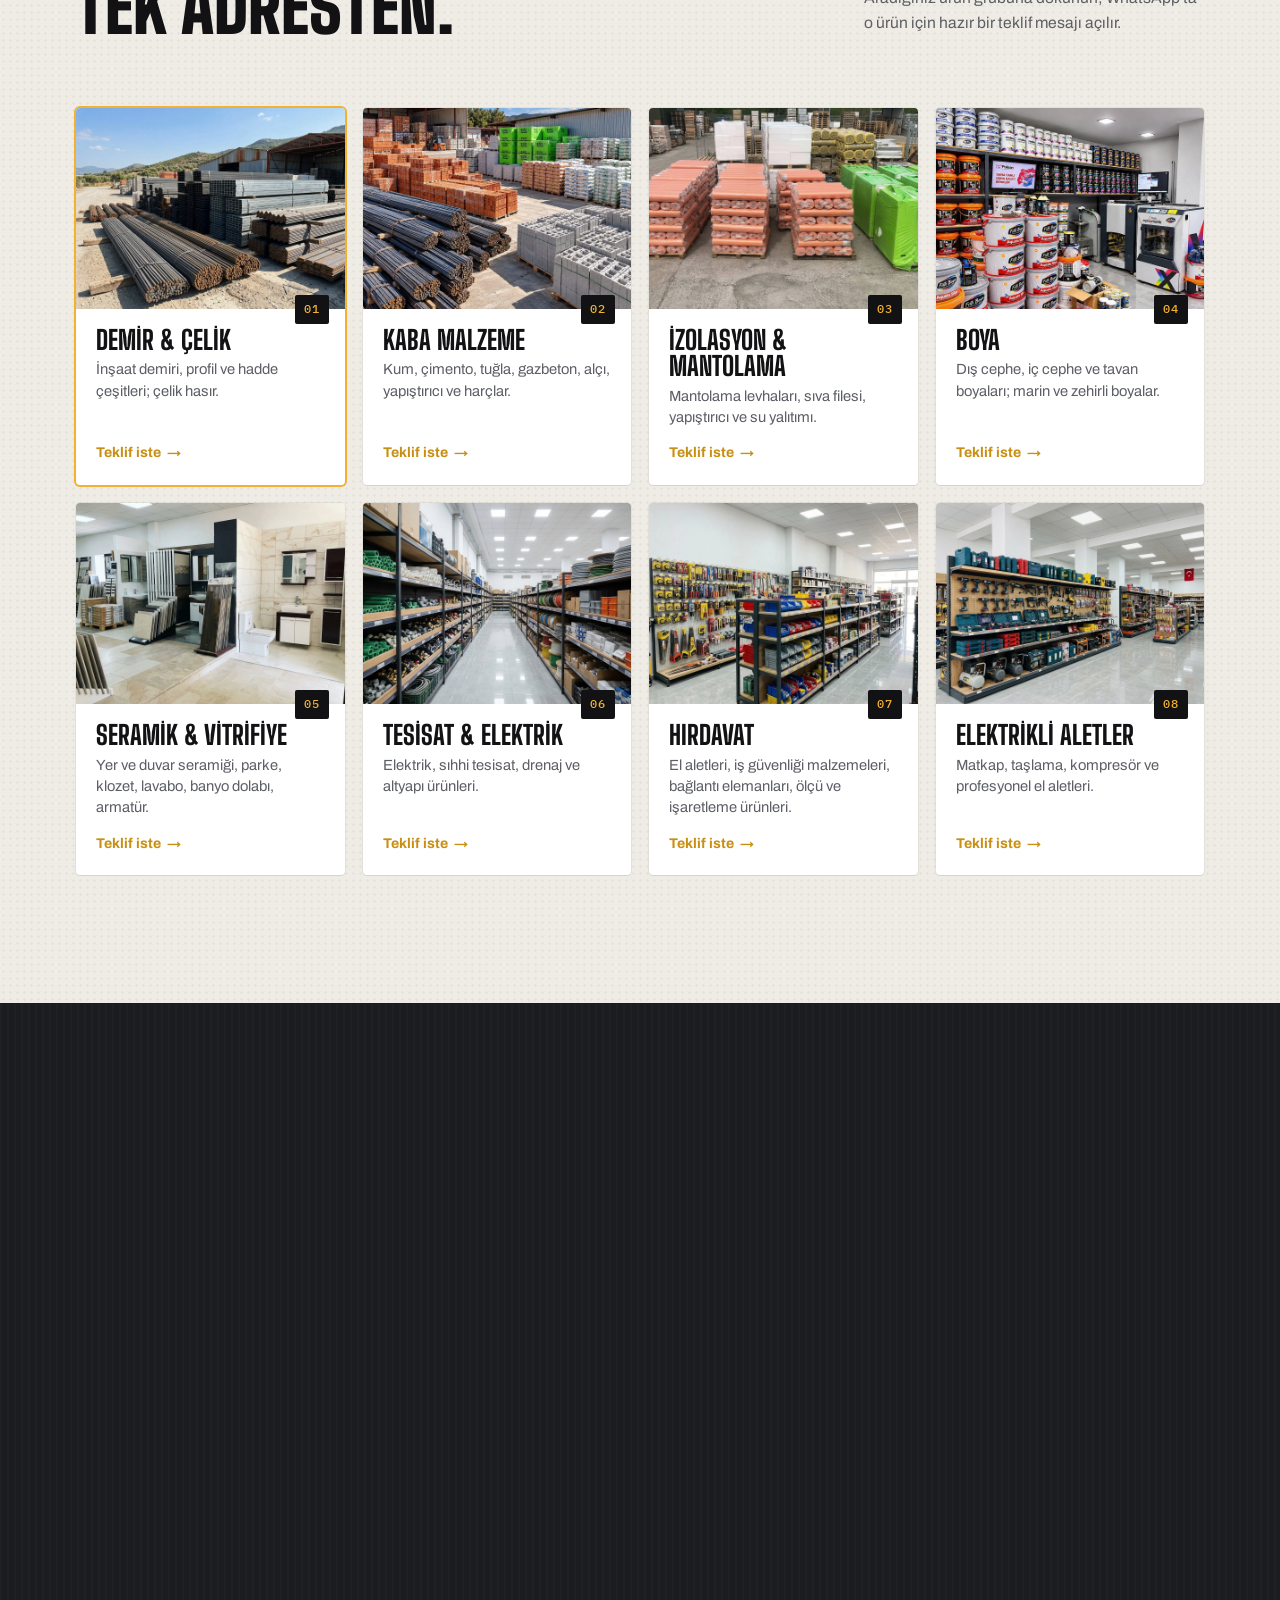
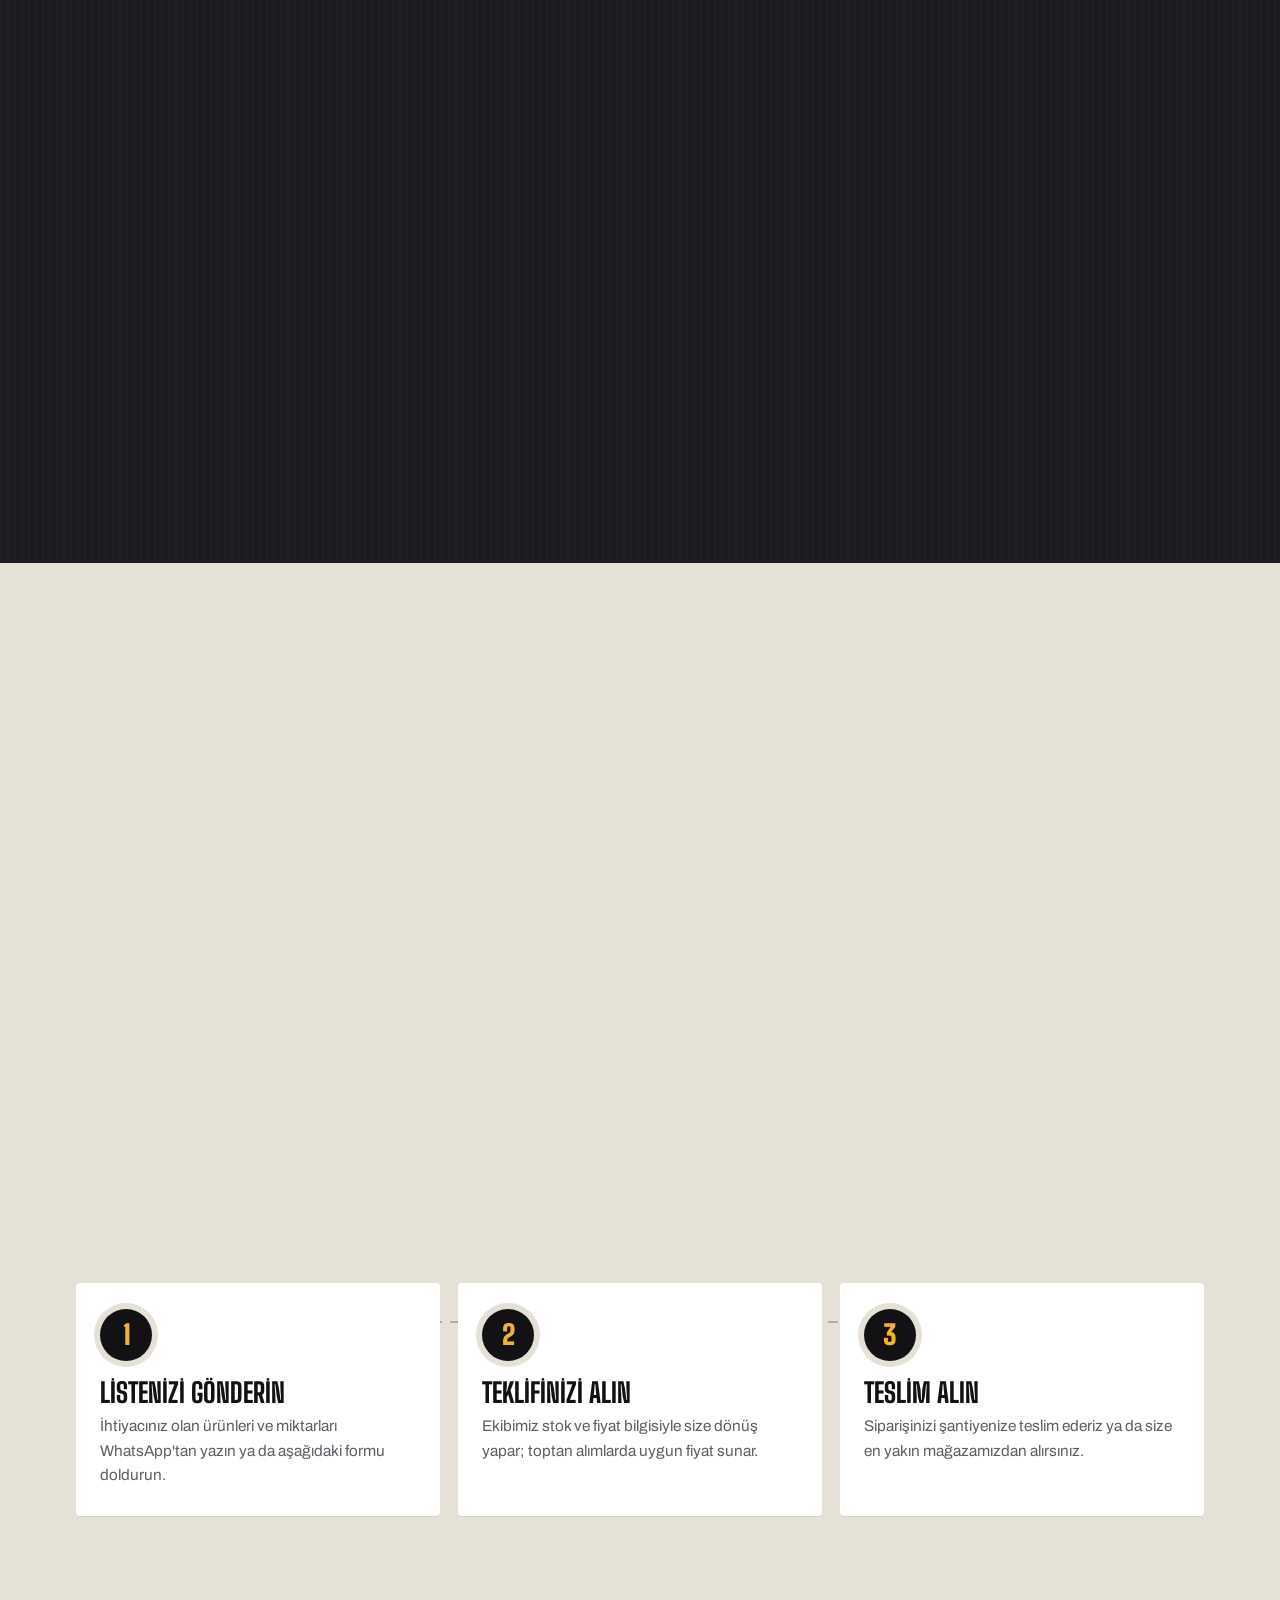
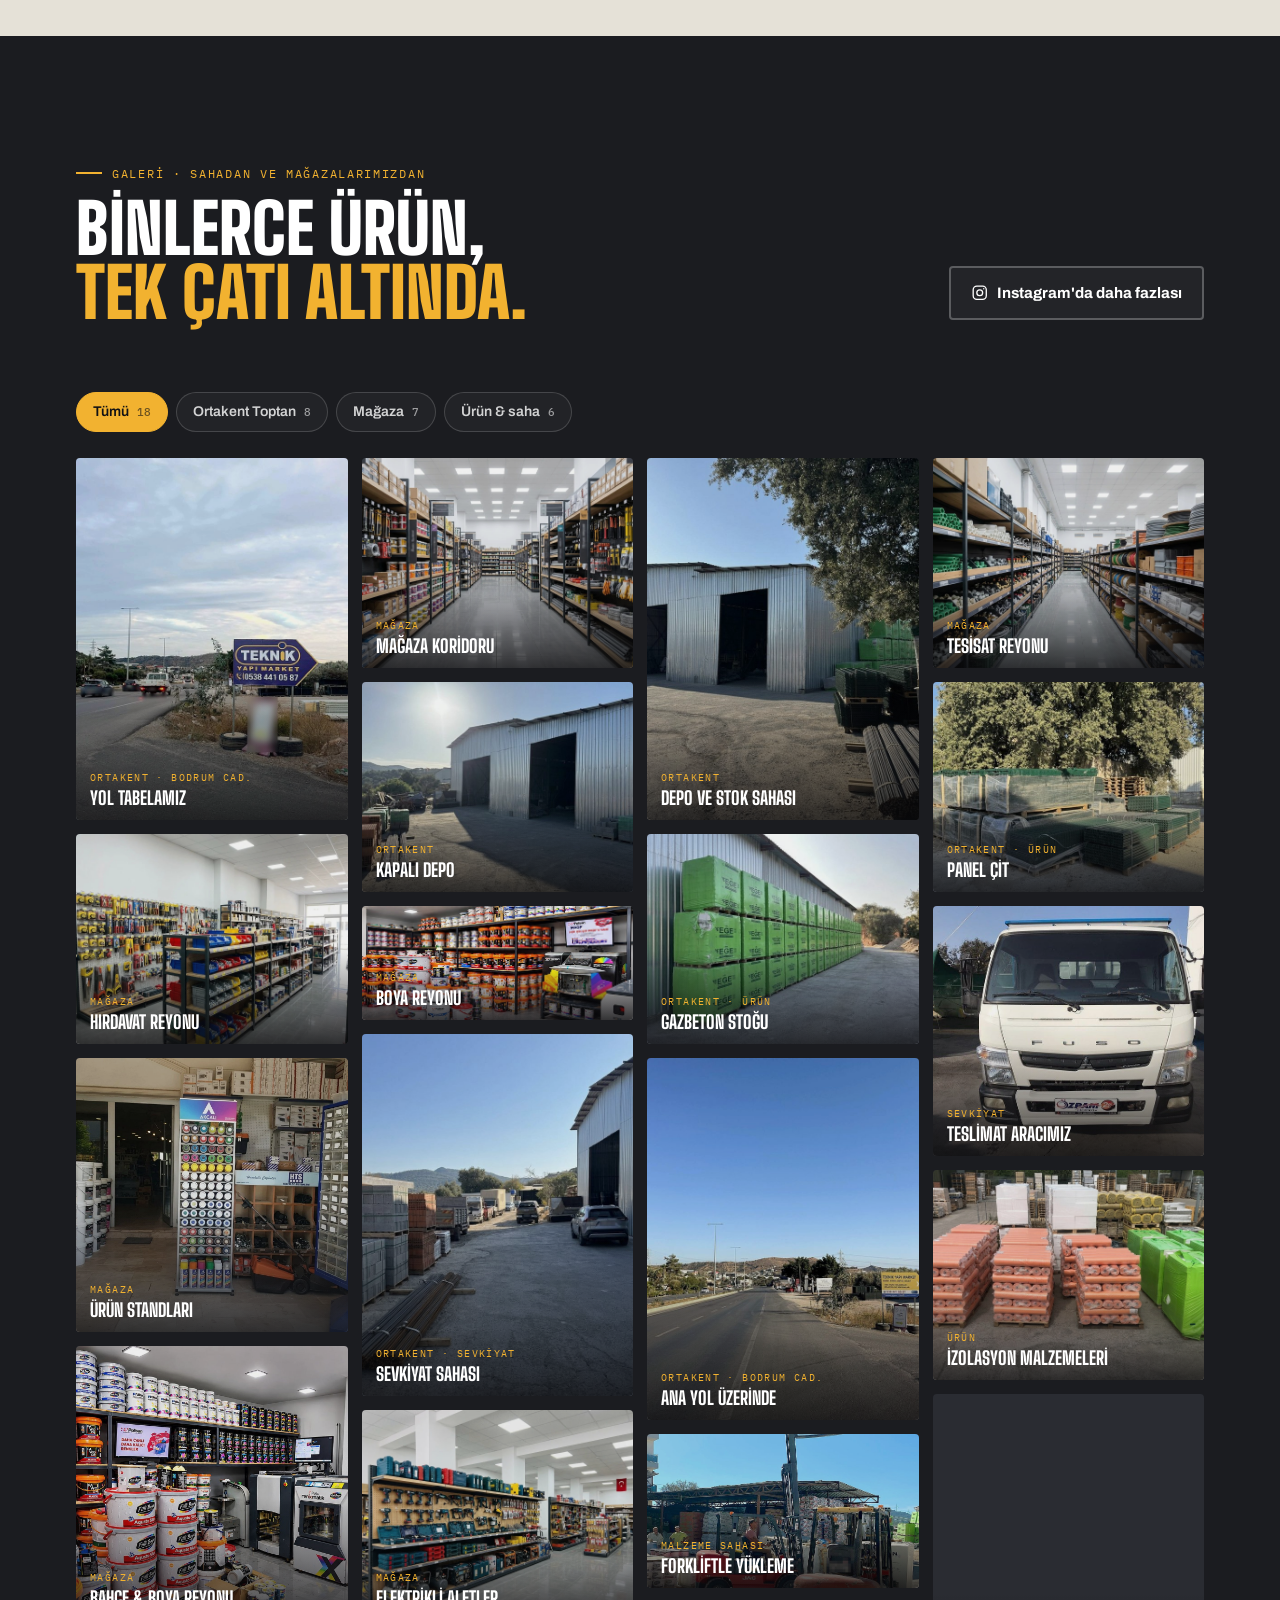
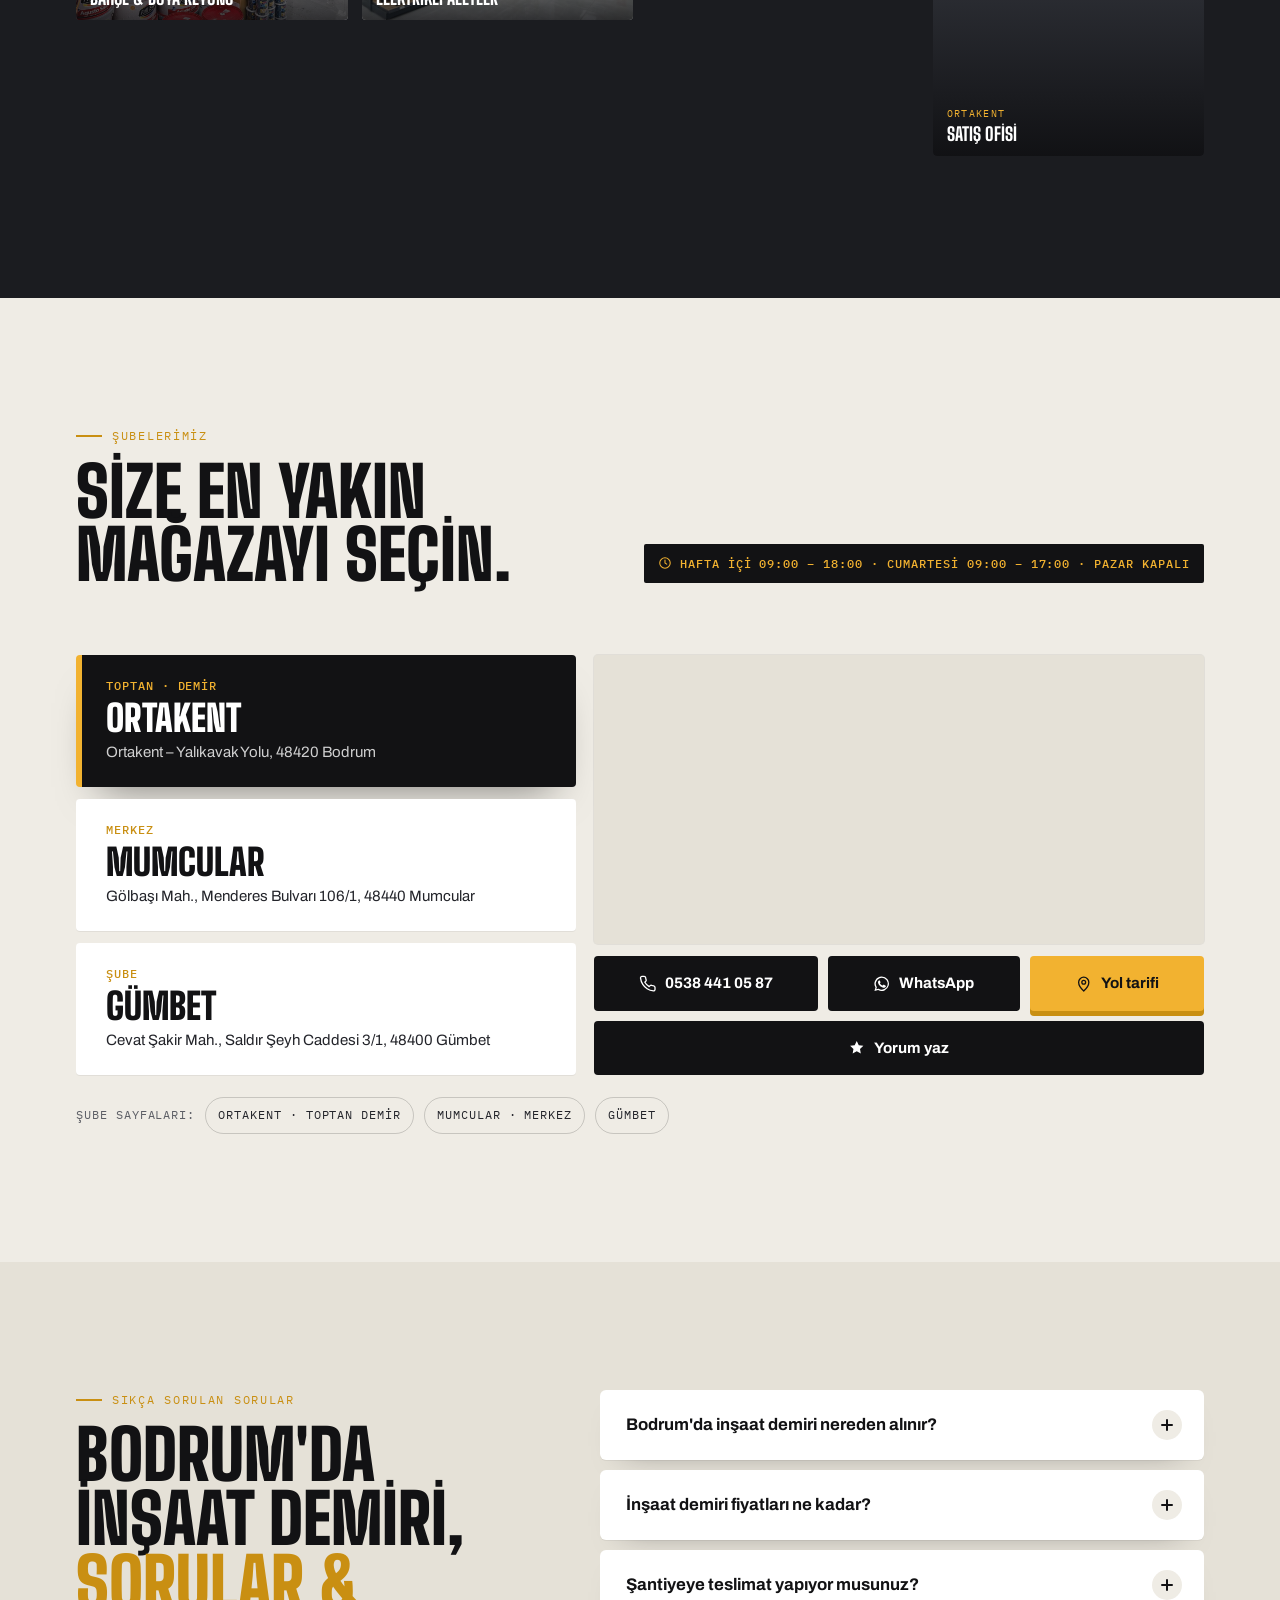
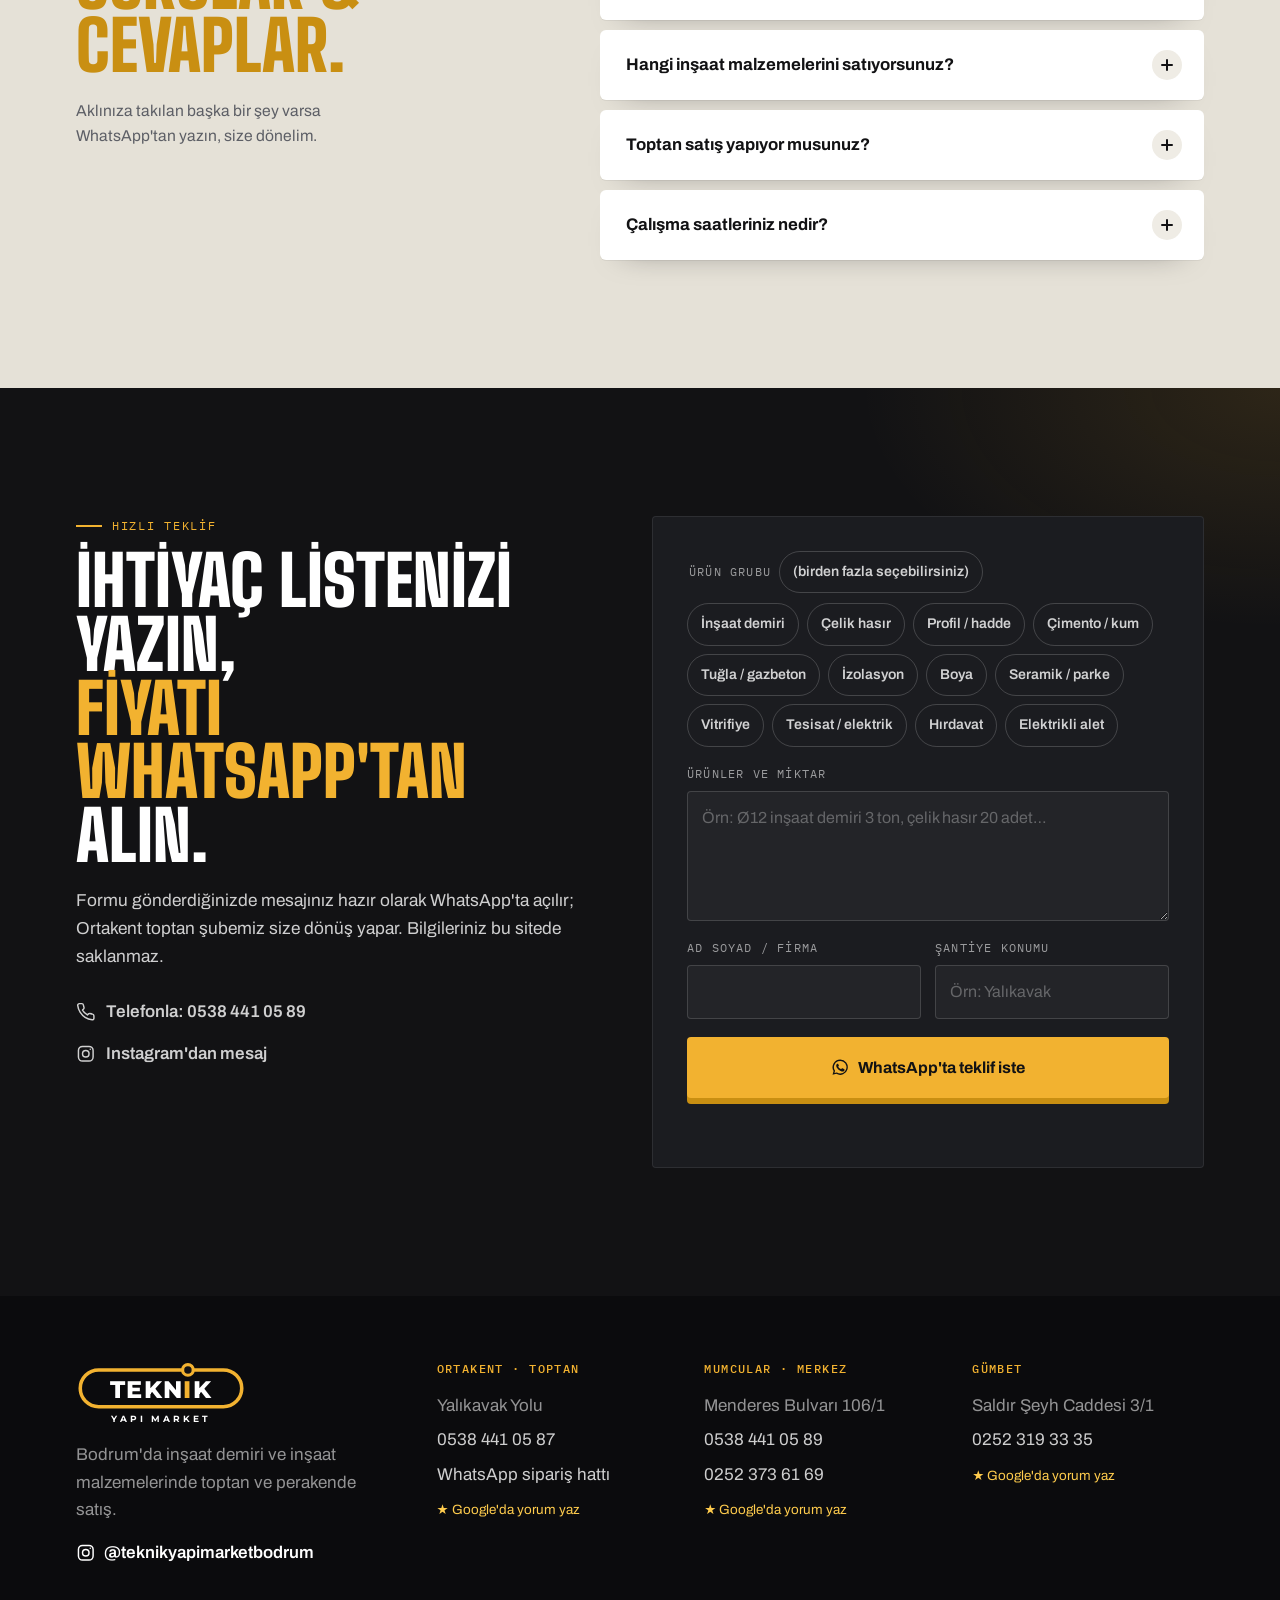
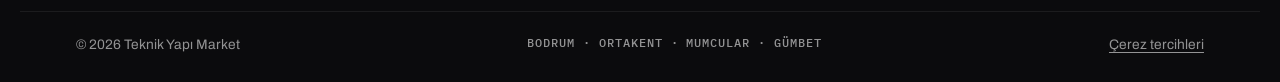
==== commit a5d71a8a: "Mağaza içi görselleri yenilendi Elektrikli aletler, hırdavat, tesisat ve mağaza koridoru görselleri " ====
--- a/index.html
+++ b/index.html
@@ -1016,7 +1016,7 @@
         <figcaption class="g-cap"><span class="g-cap__tag">Ortakent · Bodrum Cad.</span><span class="g-cap__title">Yol tabelamız</span></figcaption>
       </figure>
       <figure class="g-item" data-cat="magaza">
-        <a class="g-link" href="assets/img/magaza-koridor.jpg" data-title="Mağaza koridoru" data-tag="Mağaza"><img src="assets/img/magaza-koridor.jpg" alt="Teknik Yapı Market mağazasında hırdavat ve yapı malzemesi rafları" width="1024" height="1024" loading="lazy" decoding="async" /><span class="g-zoom" aria-hidden="true"><svg class="ico"><use href="#i-zoom" /></svg></span></a>
+        <a class="g-link" href="assets/img/magaza-koridor.jpg" data-title="Mağaza koridoru" data-tag="Mağaza"><img src="assets/img/magaza-koridor.jpg" alt="Teknik Yapı Market mağaza koridoru ve dolu hırdavat rafları" width="1200" height="900" loading="lazy" decoding="async" /><span class="g-zoom" aria-hidden="true"><svg class="ico"><use href="#i-zoom" /></svg></span></a>
         <figcaption class="g-cap"><span class="g-cap__tag">Mağaza</span><span class="g-cap__title">Mağaza koridoru</span></figcaption>
       </figure>
       <figure class="g-item" data-cat="ortakent">
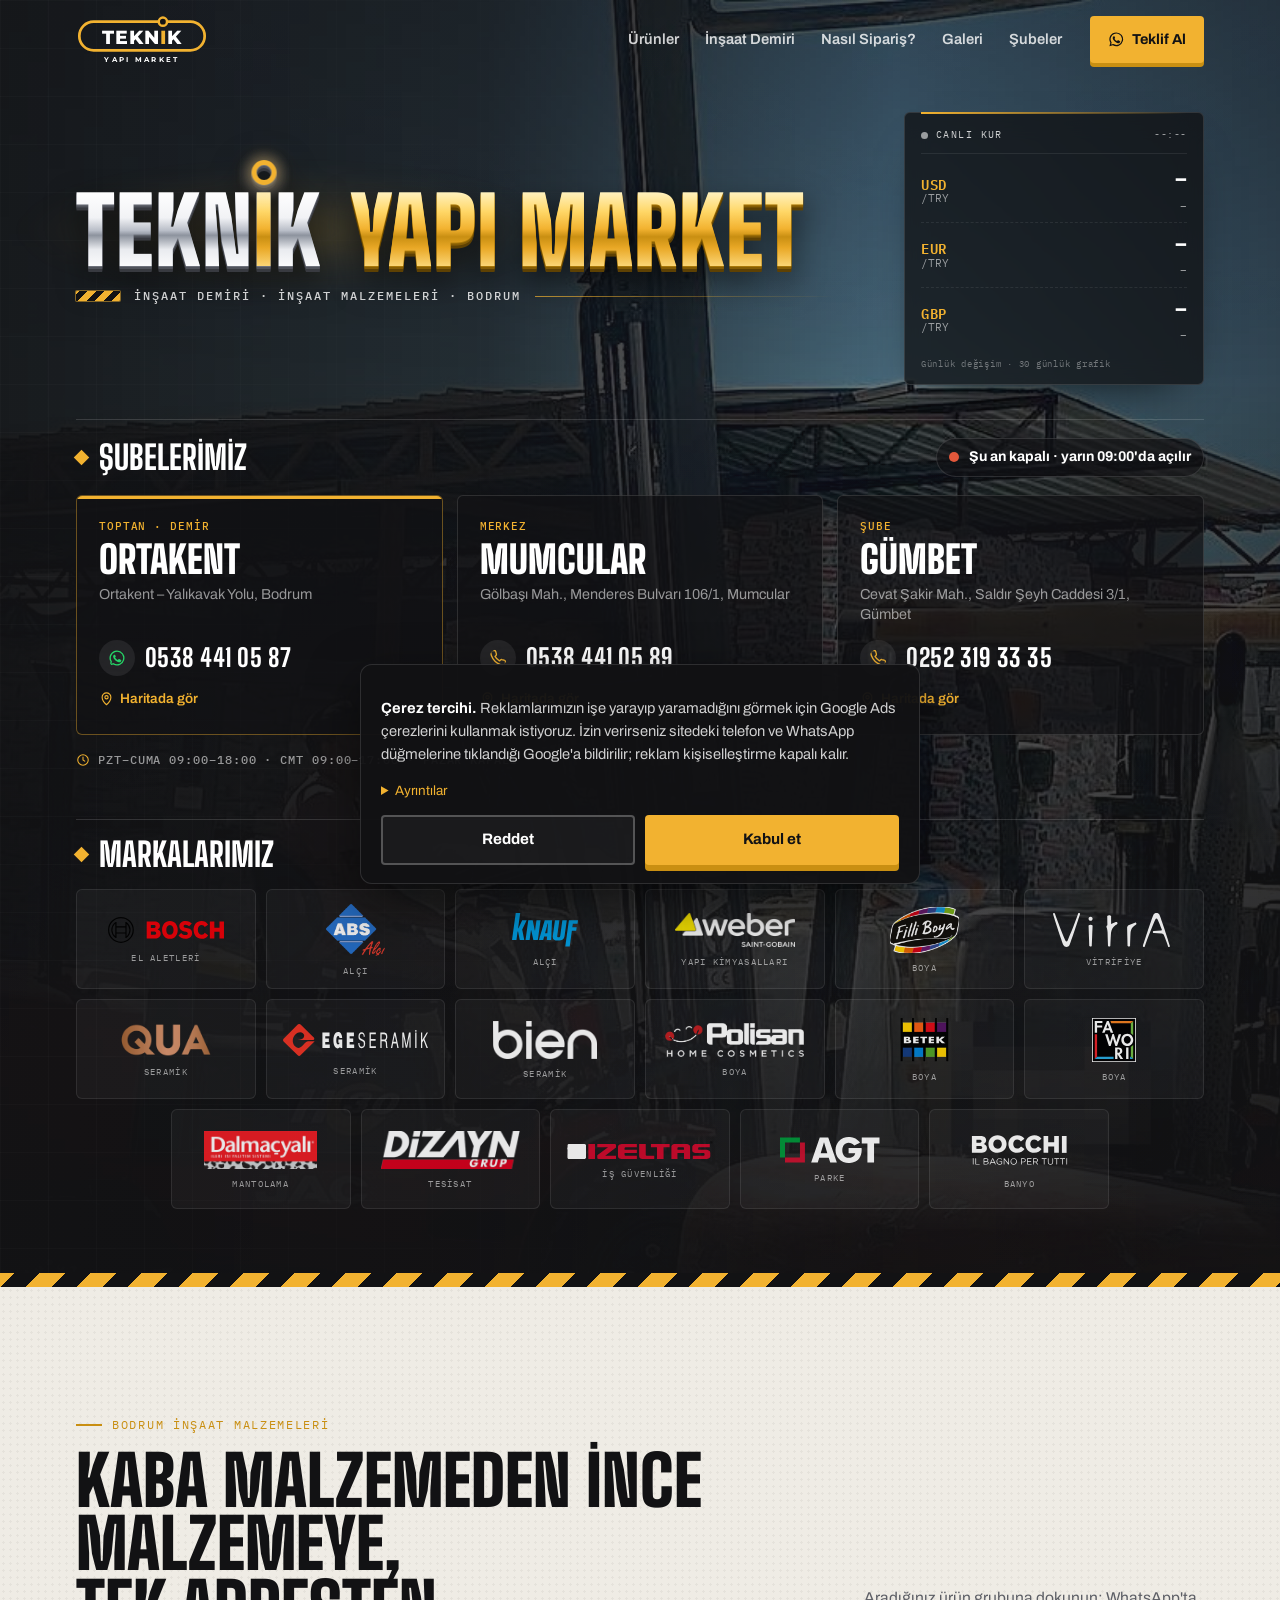
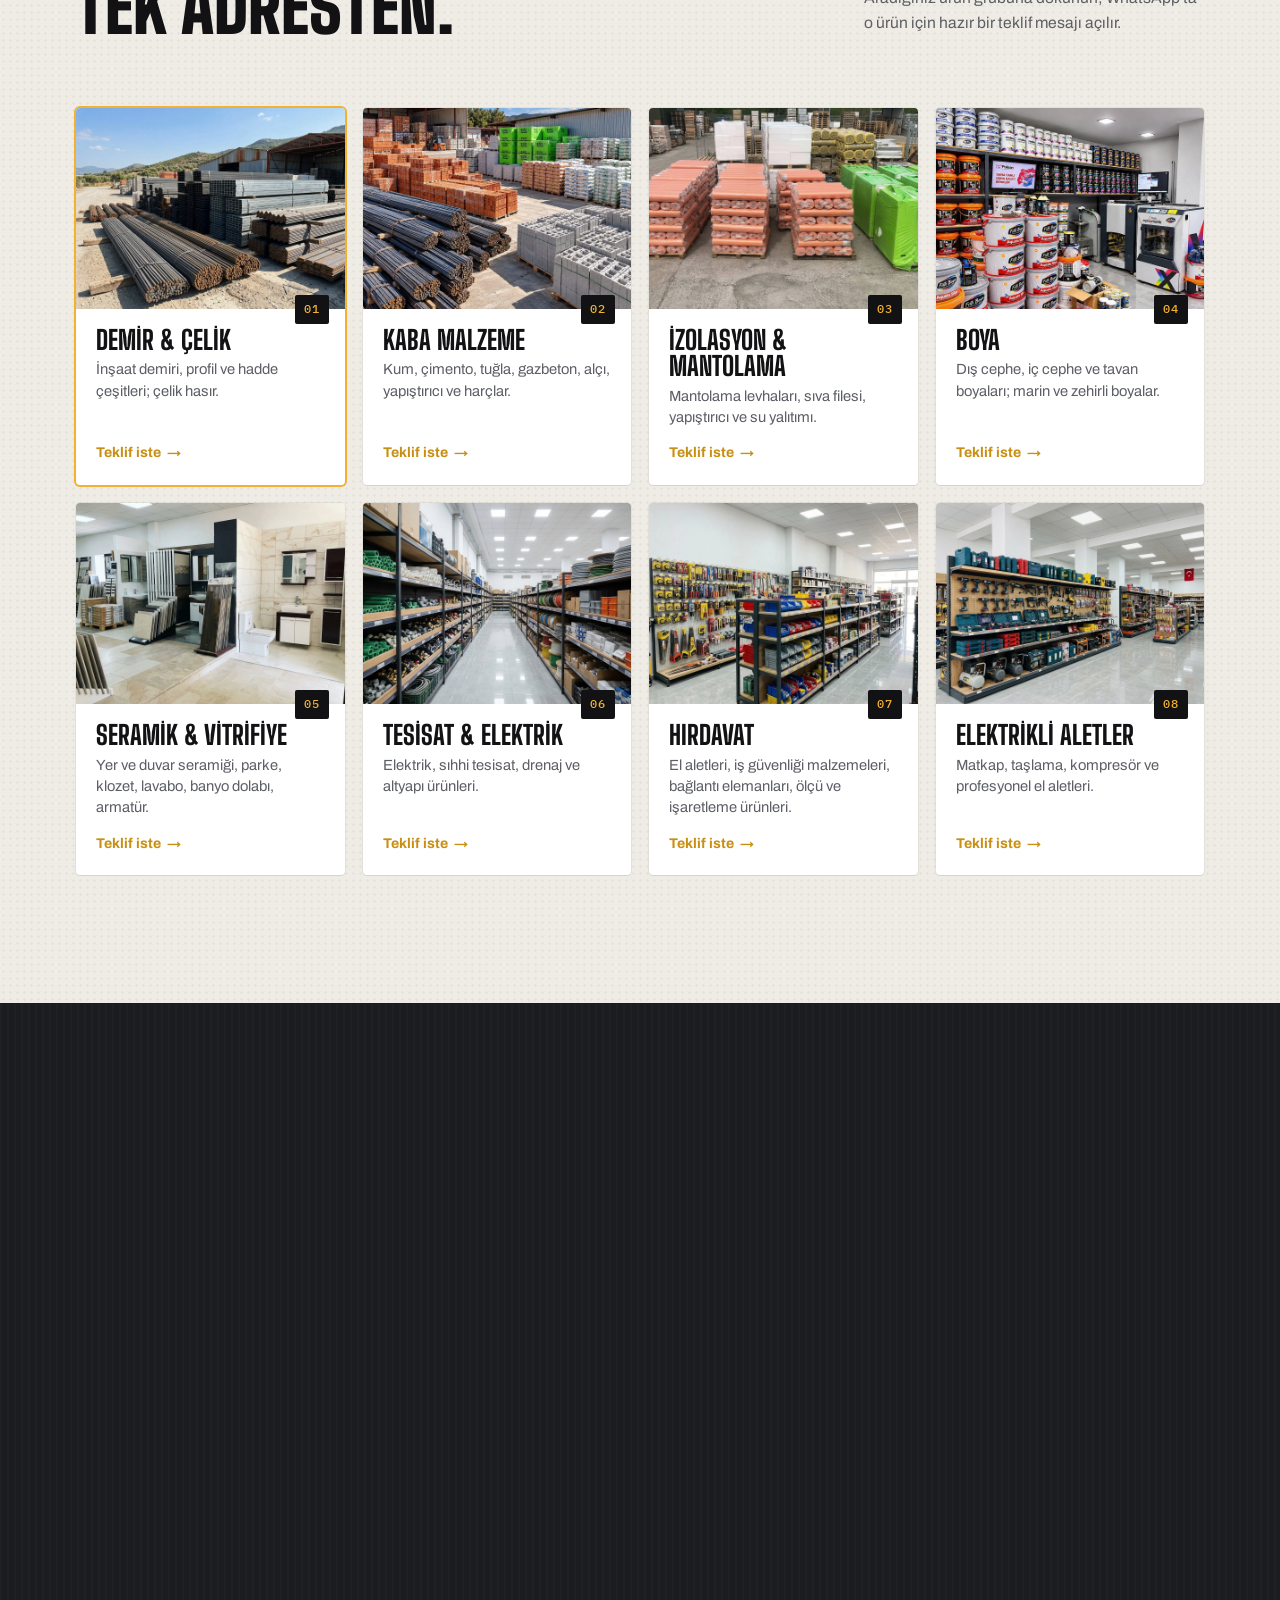
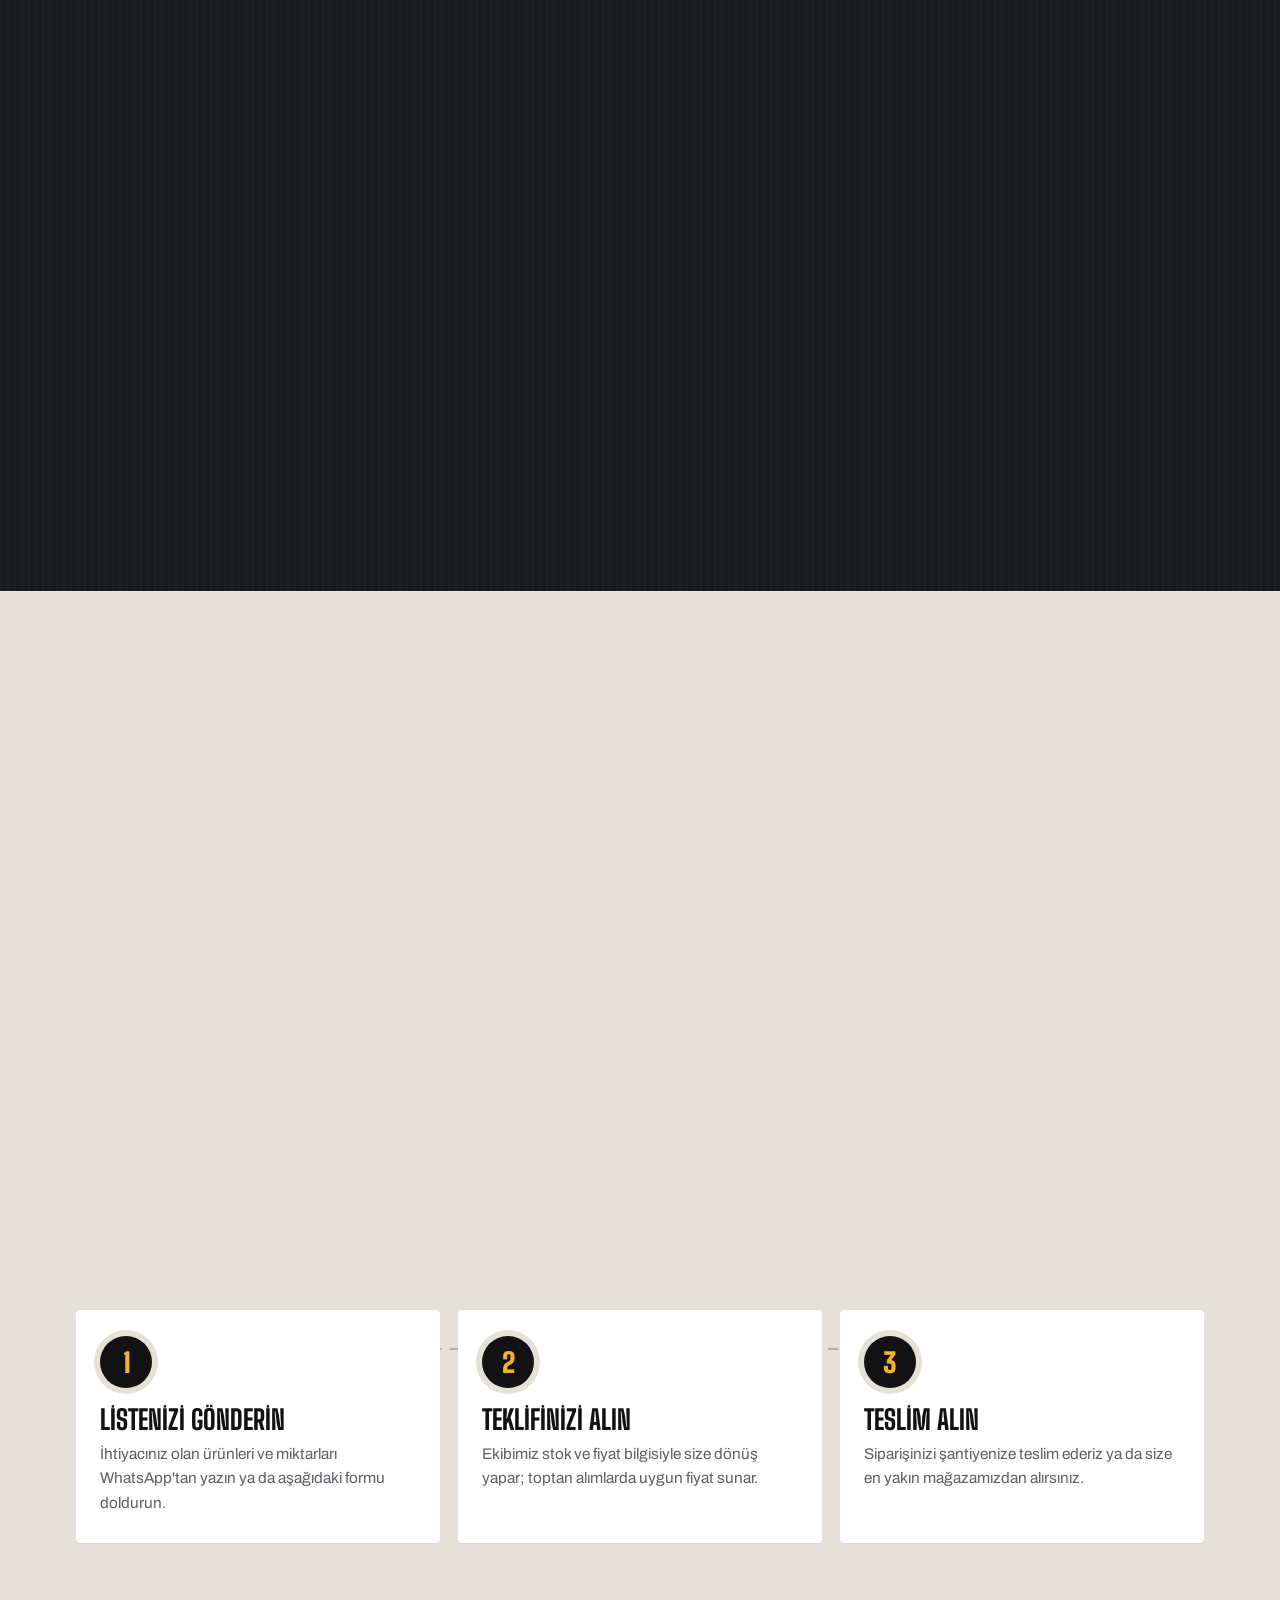
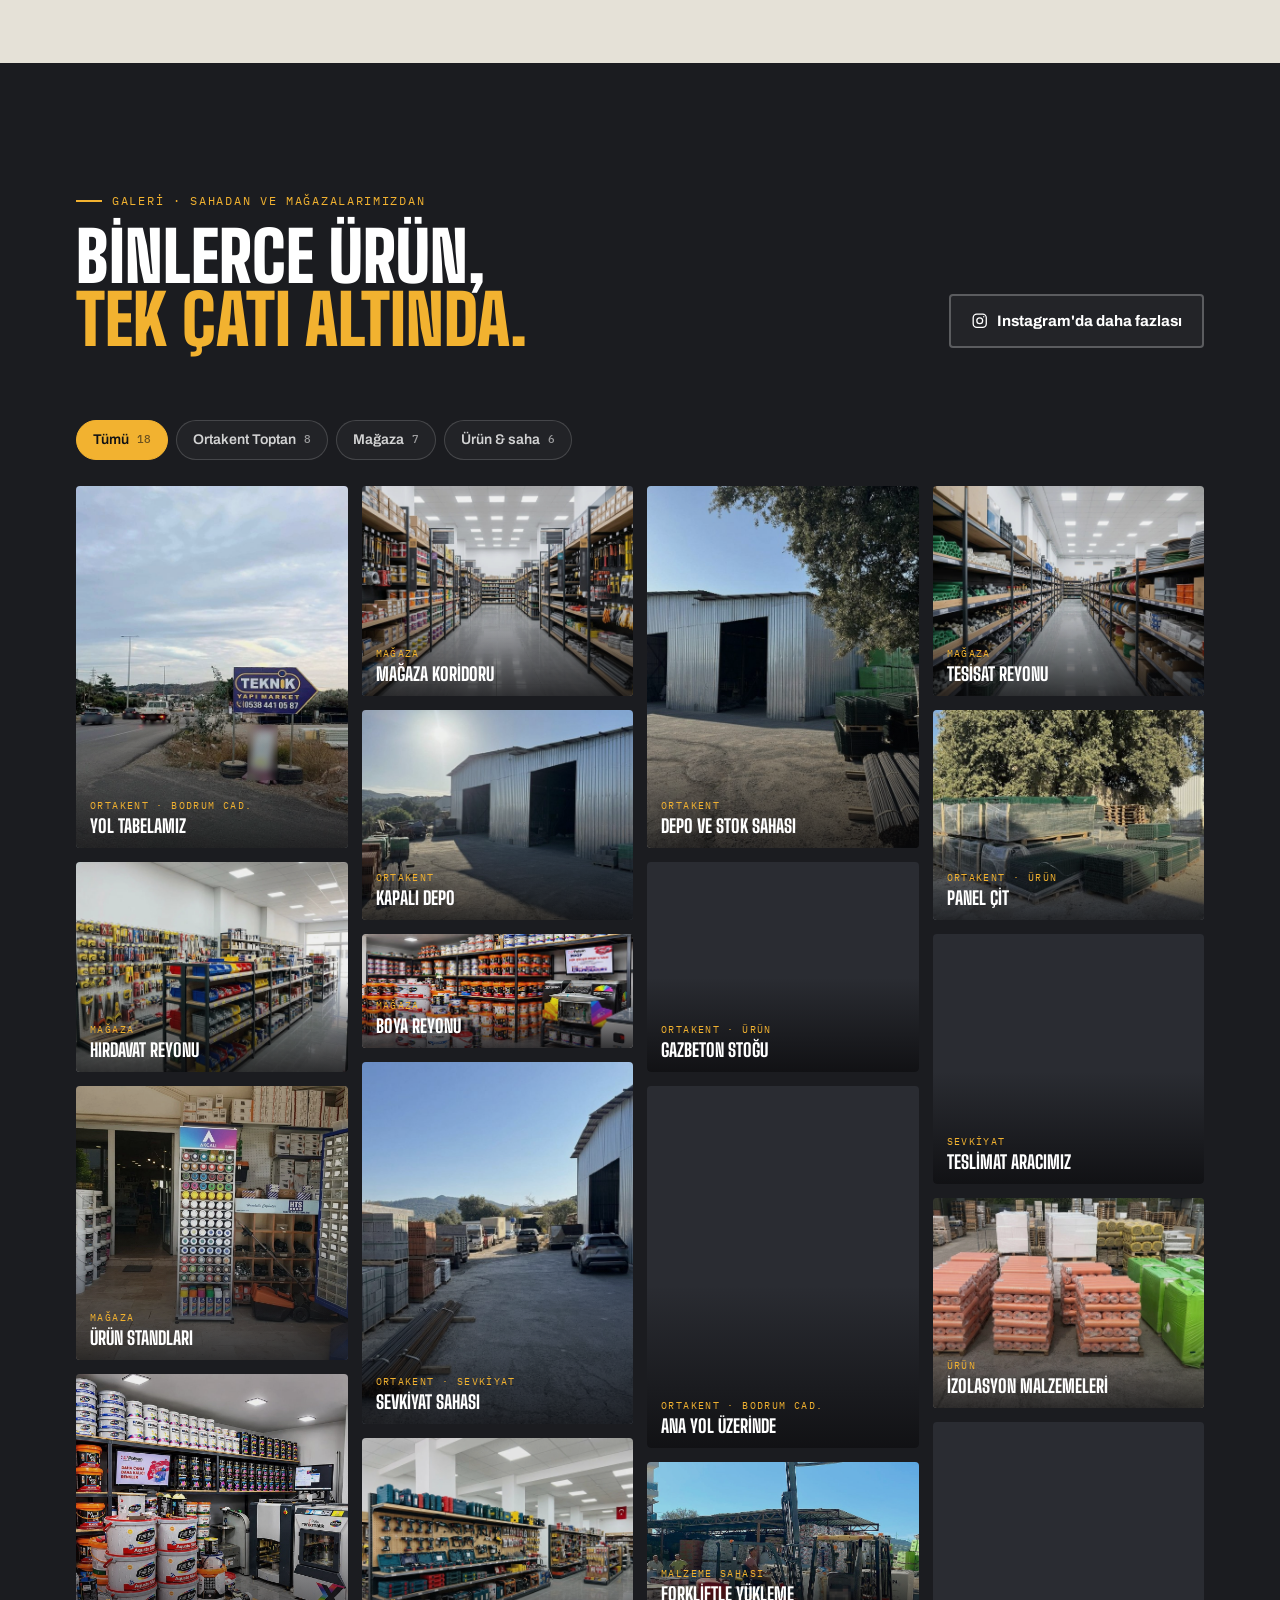
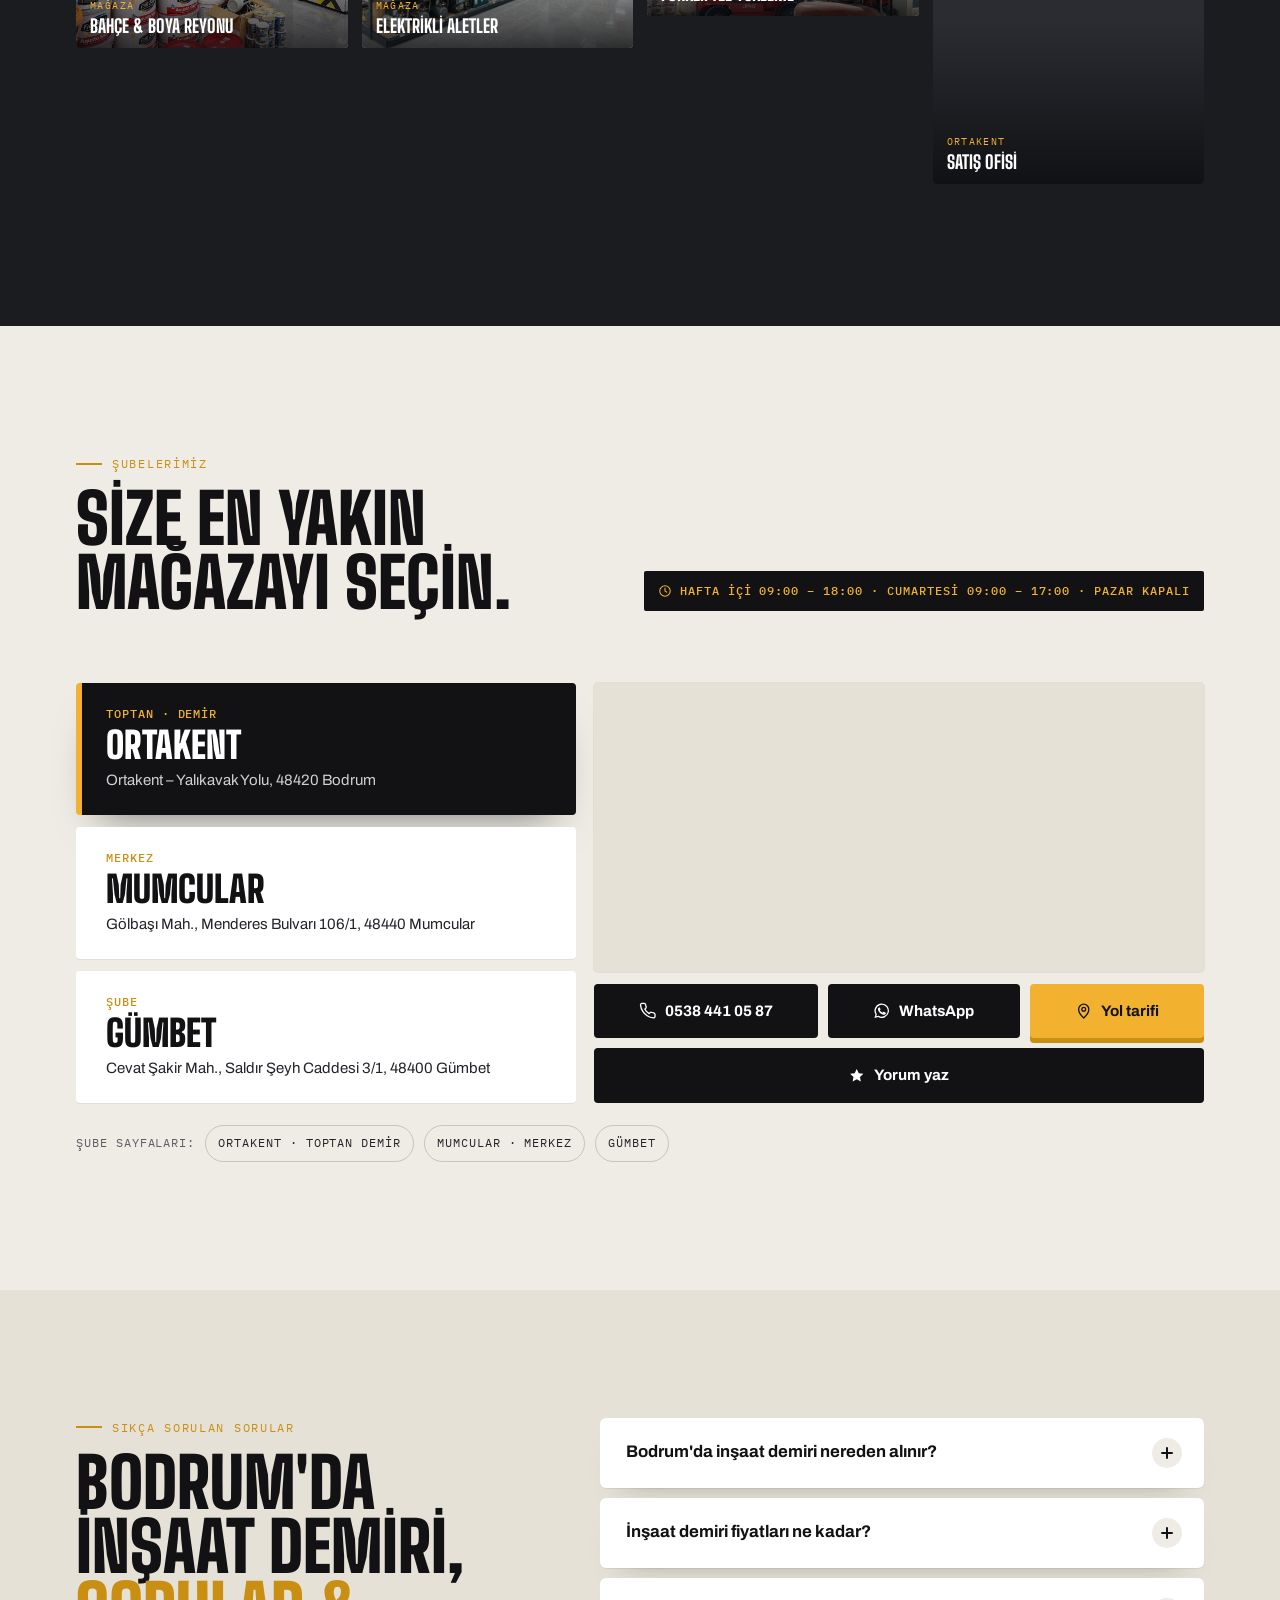
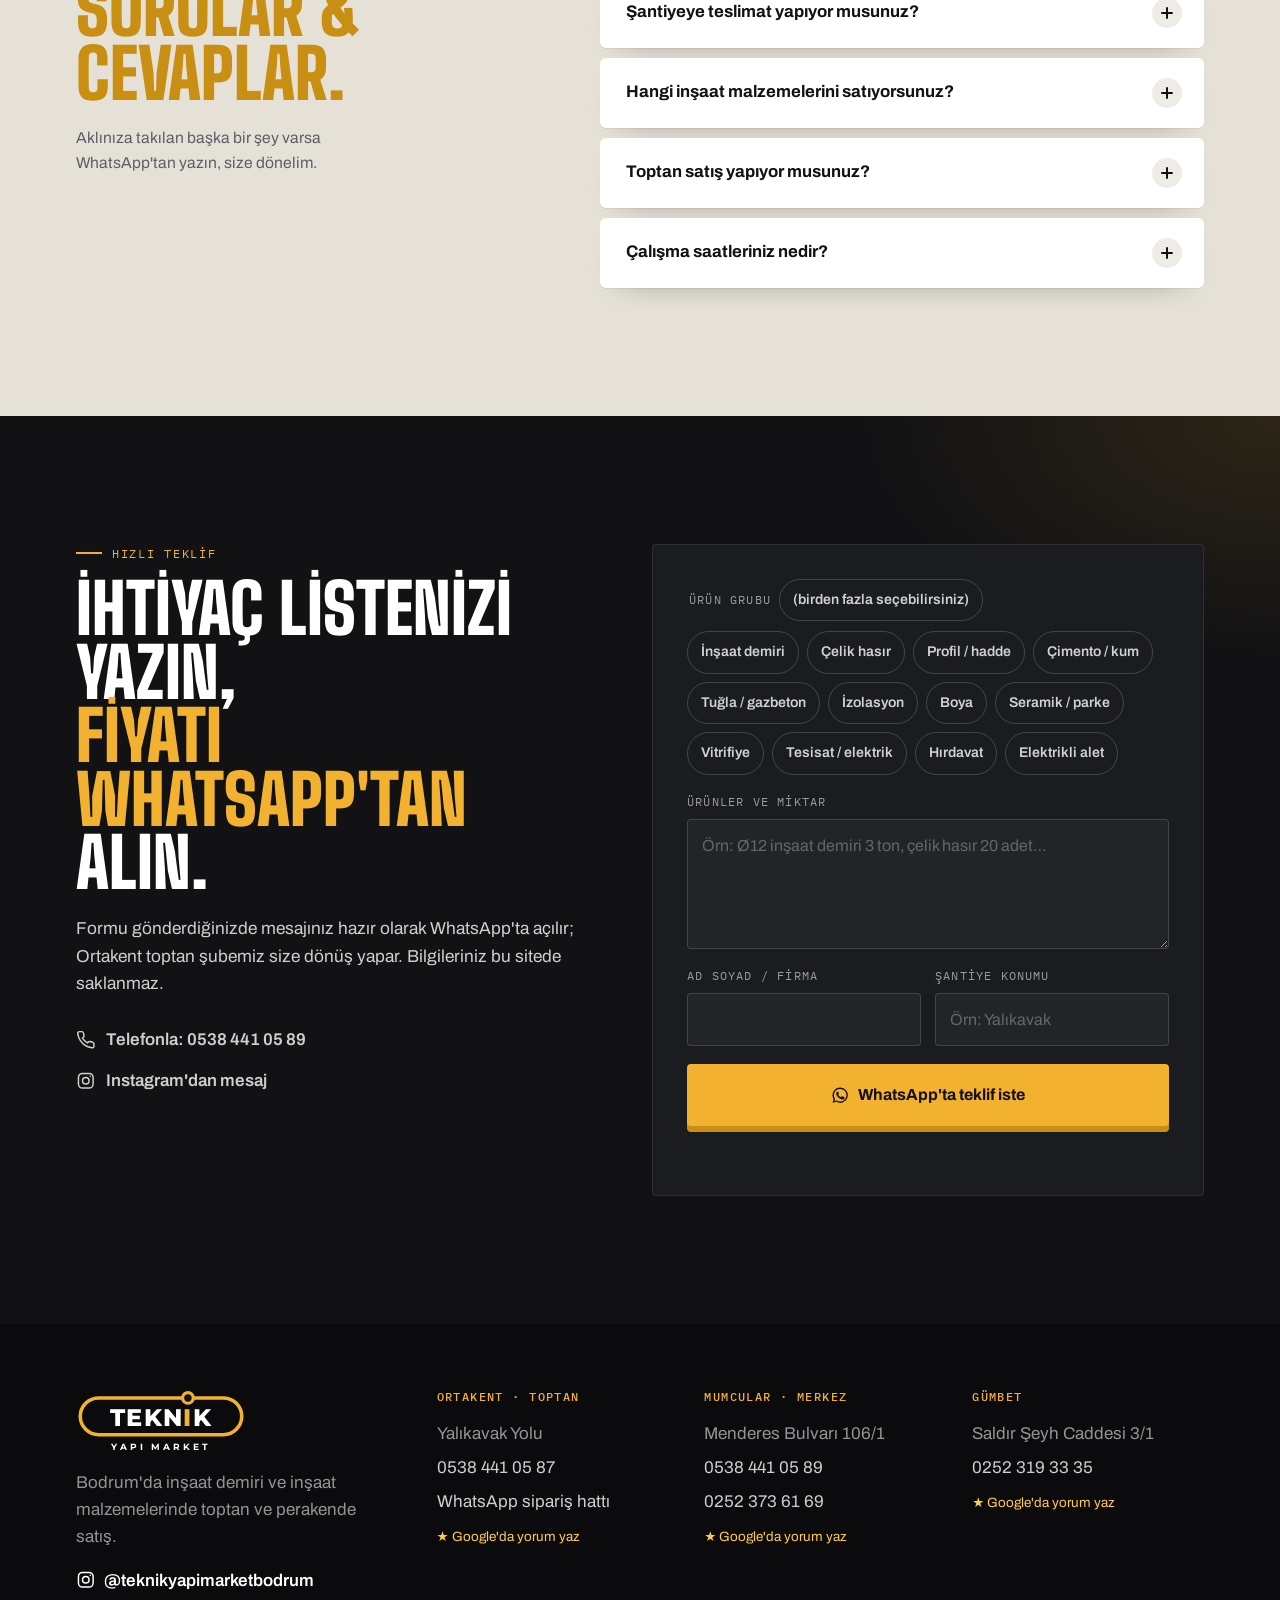
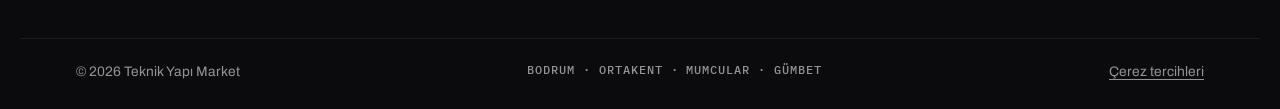
==== commit 966f5983: "İnşaat demiri sayfasına firma bilgileri ve SSS eklendi 2010'dan beri, Ortakent 15.000 m² depo, Ø8–Ø3" ====
--- a/index.html
+++ b/index.html
@@ -40,7 +40,8 @@
    "url": "https://teknikyapimarket.com/",
    "logo": "https://teknikyapimarket.com/assets/logo-1080.png",
    "image": "https://teknikyapimarket.com/assets/img/hero.jpg",
-   "description": "Bodrum'da inşaat demiri ve inşaat malzemelerinde toptan ve perakende satış. Ortakent, Mumcular ve Gümbet şubeleri.",
+   "description": "2010'dan beri Bodrum'da inşaat demiri ve inşaat malzemelerinde toptan ve perakende satış. Ortakent'te 15.000 m² depo, Ø8–Ø32 her çap inşaat demiri, vinçli araçların da bulunduğu 10 araçlık filoyla aynı gün şantiye teslimatı. Ortakent, Mumcular ve Gümbet şubeleri.",
+   "foundingDate": "2010",
    "sameAs": [
     "https://www.instagram.com/teknikyapimarketbodrum/"
    ],
@@ -928,8 +929,9 @@
       <p class="eyebrow">Ortakent Toptan Şubesi · Yalıkavak Yolu</p>
       <h2 class="h2">İnşaat demiri, profil ve<br />hadde çeşitleri <em>stokta.</em></h2>
       <p class="lead">
-        Ortakent – Yalıkavak Yolu üzerindeki toptan şubemizde inşaat demiri, profil ve
-        hadde çeşitlerini toptan ve perakende satıyor, şantiyenize zamanında teslim ediyoruz.
+        2010'dan beri Bodrum'dayız. Ortakent – Yalıkavak Yolu üzerindeki 15.000 m² depo ve
+        sahamızda Ø8'den Ø32'ye her çapta inşaat demiri, profil ve hadde çeşitleri stokta;
+        vinçli araçların da bulunduğu 10 araçlık filomuzla aynı gün şantiyenize teslim ediyoruz.
       </p>
 
       <ol class="spec">
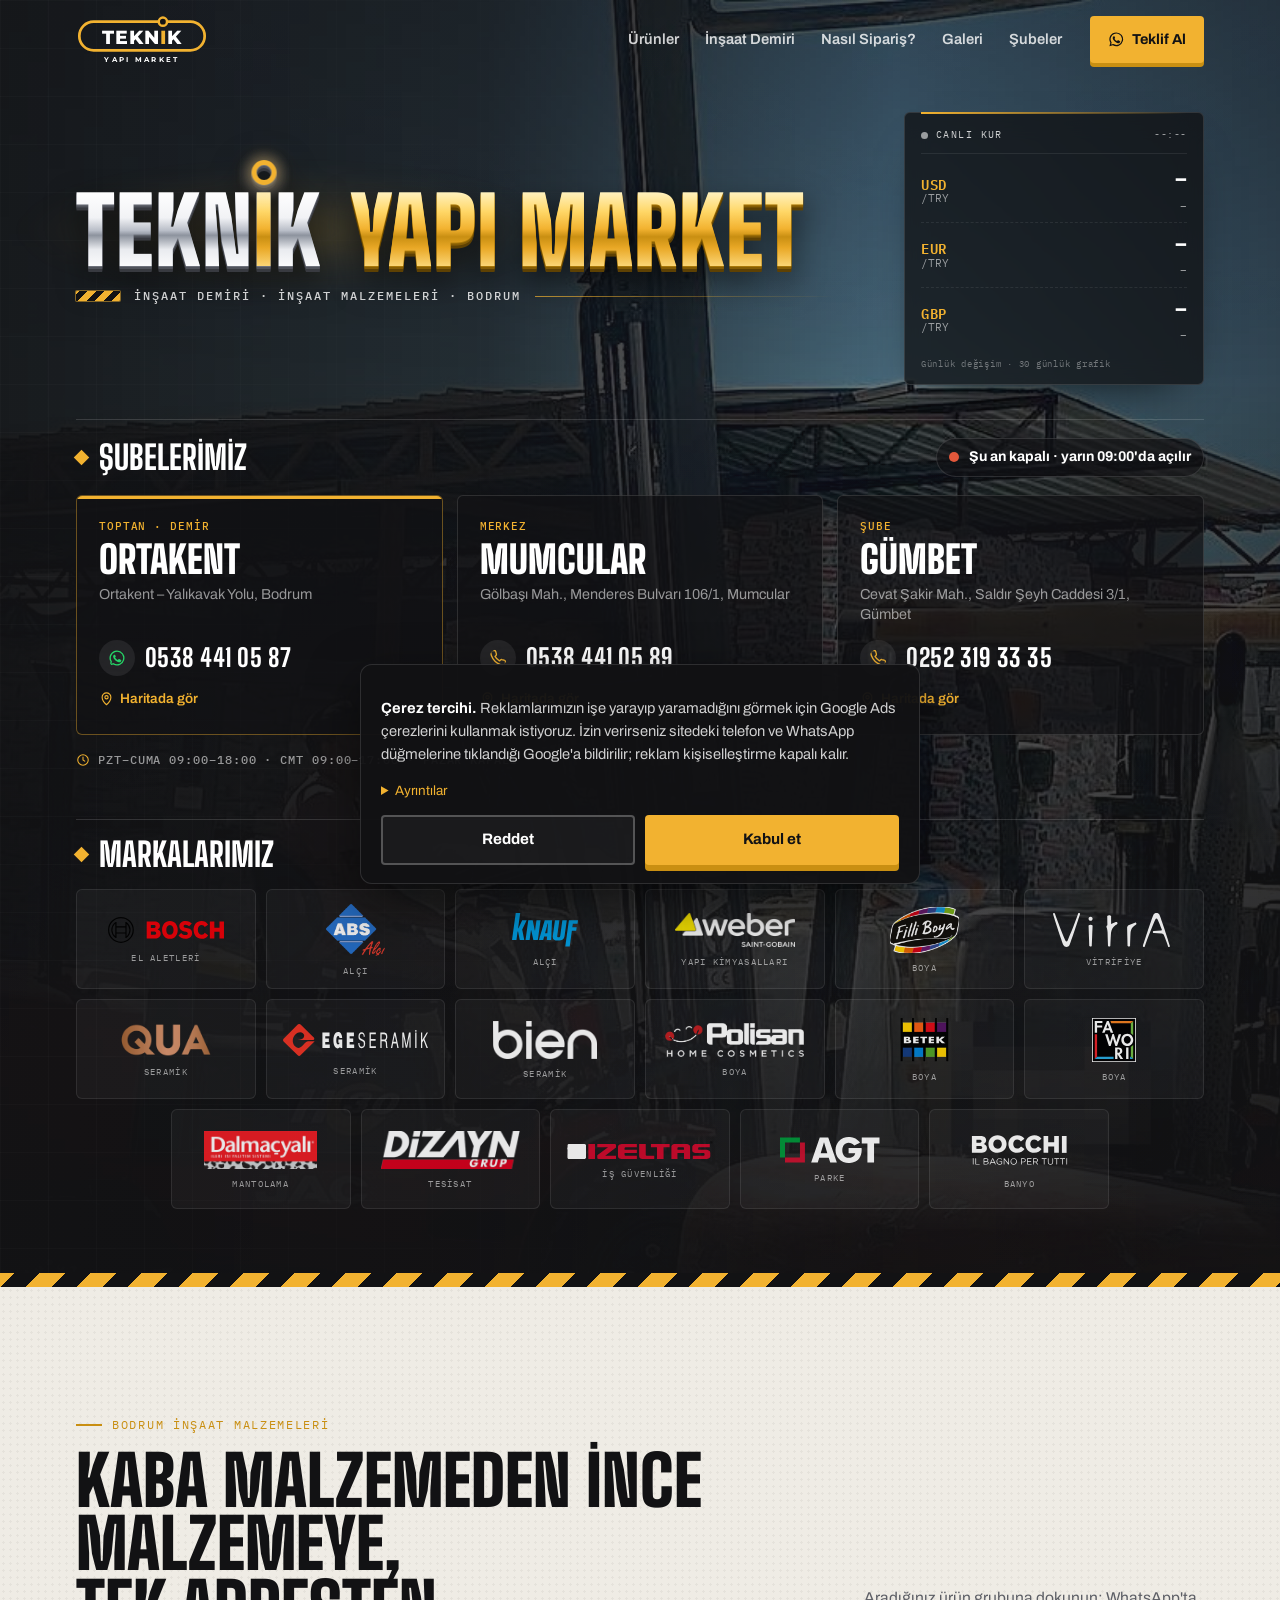
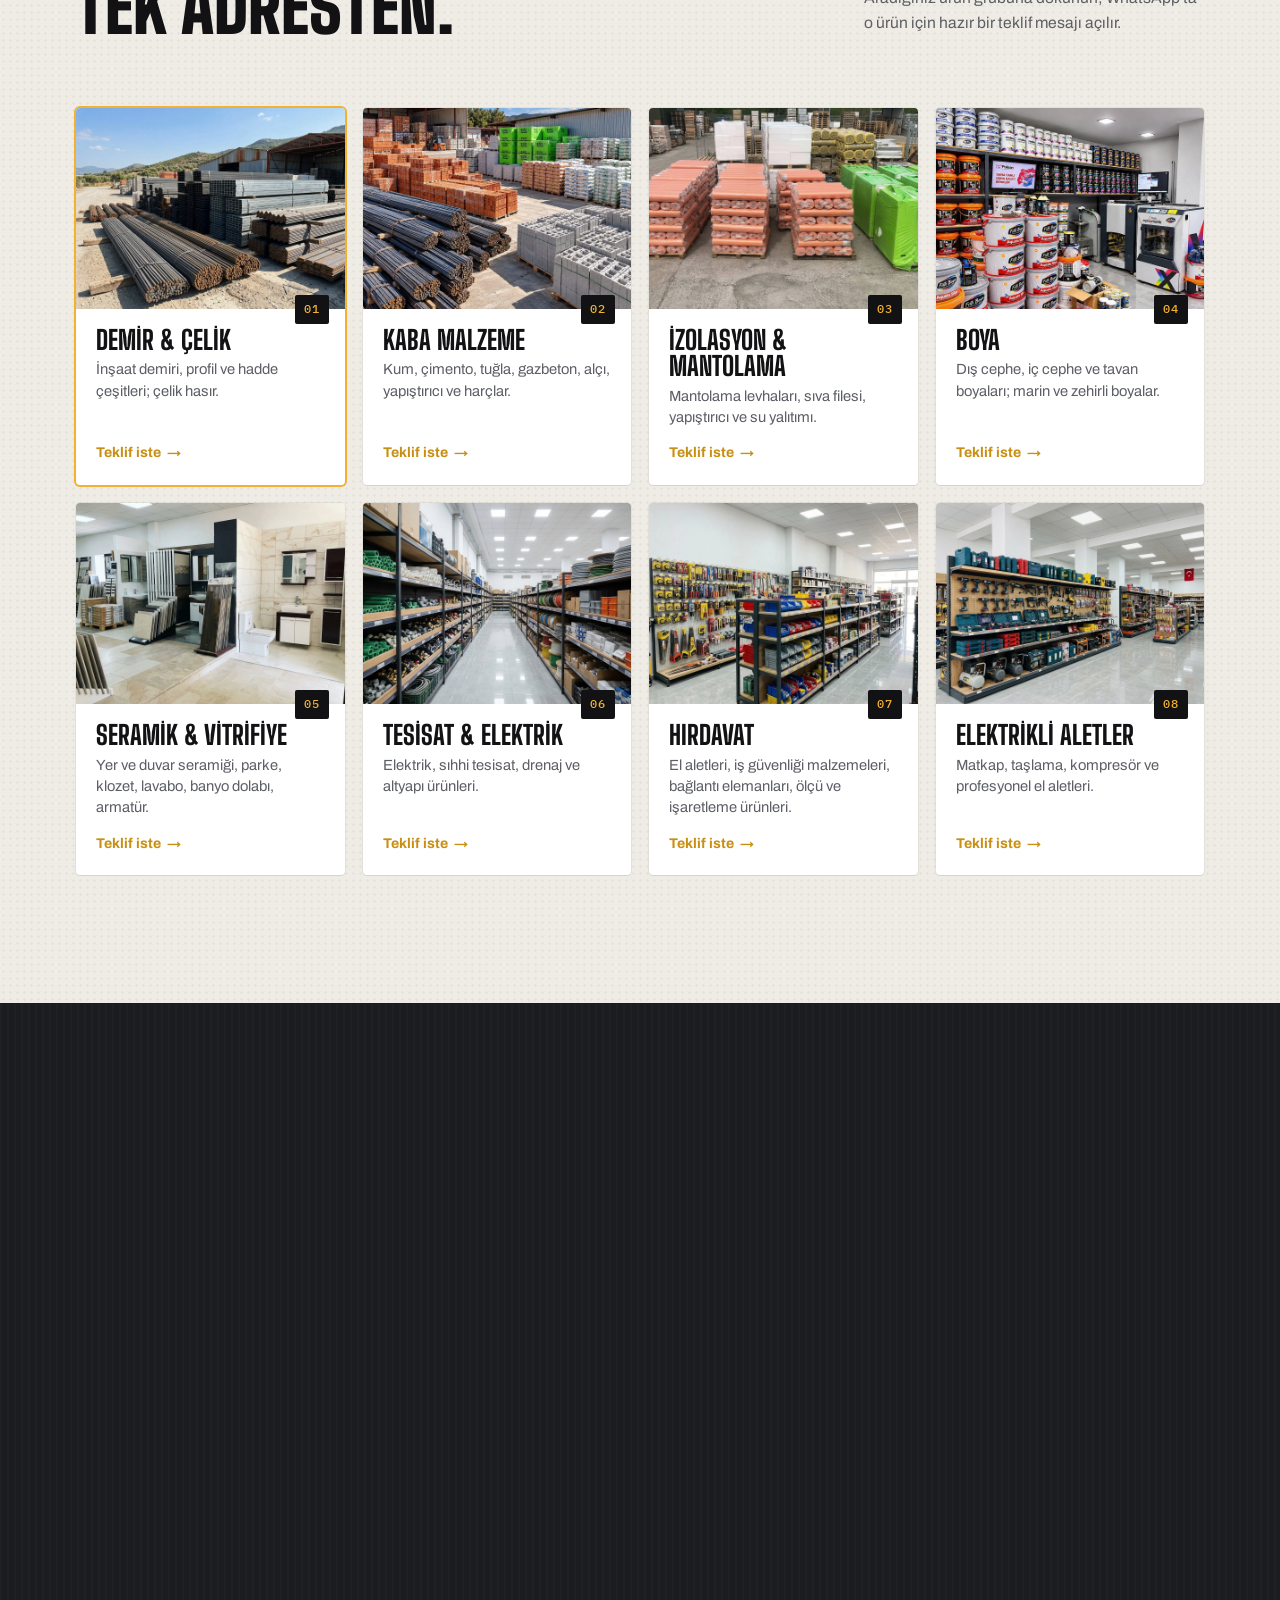
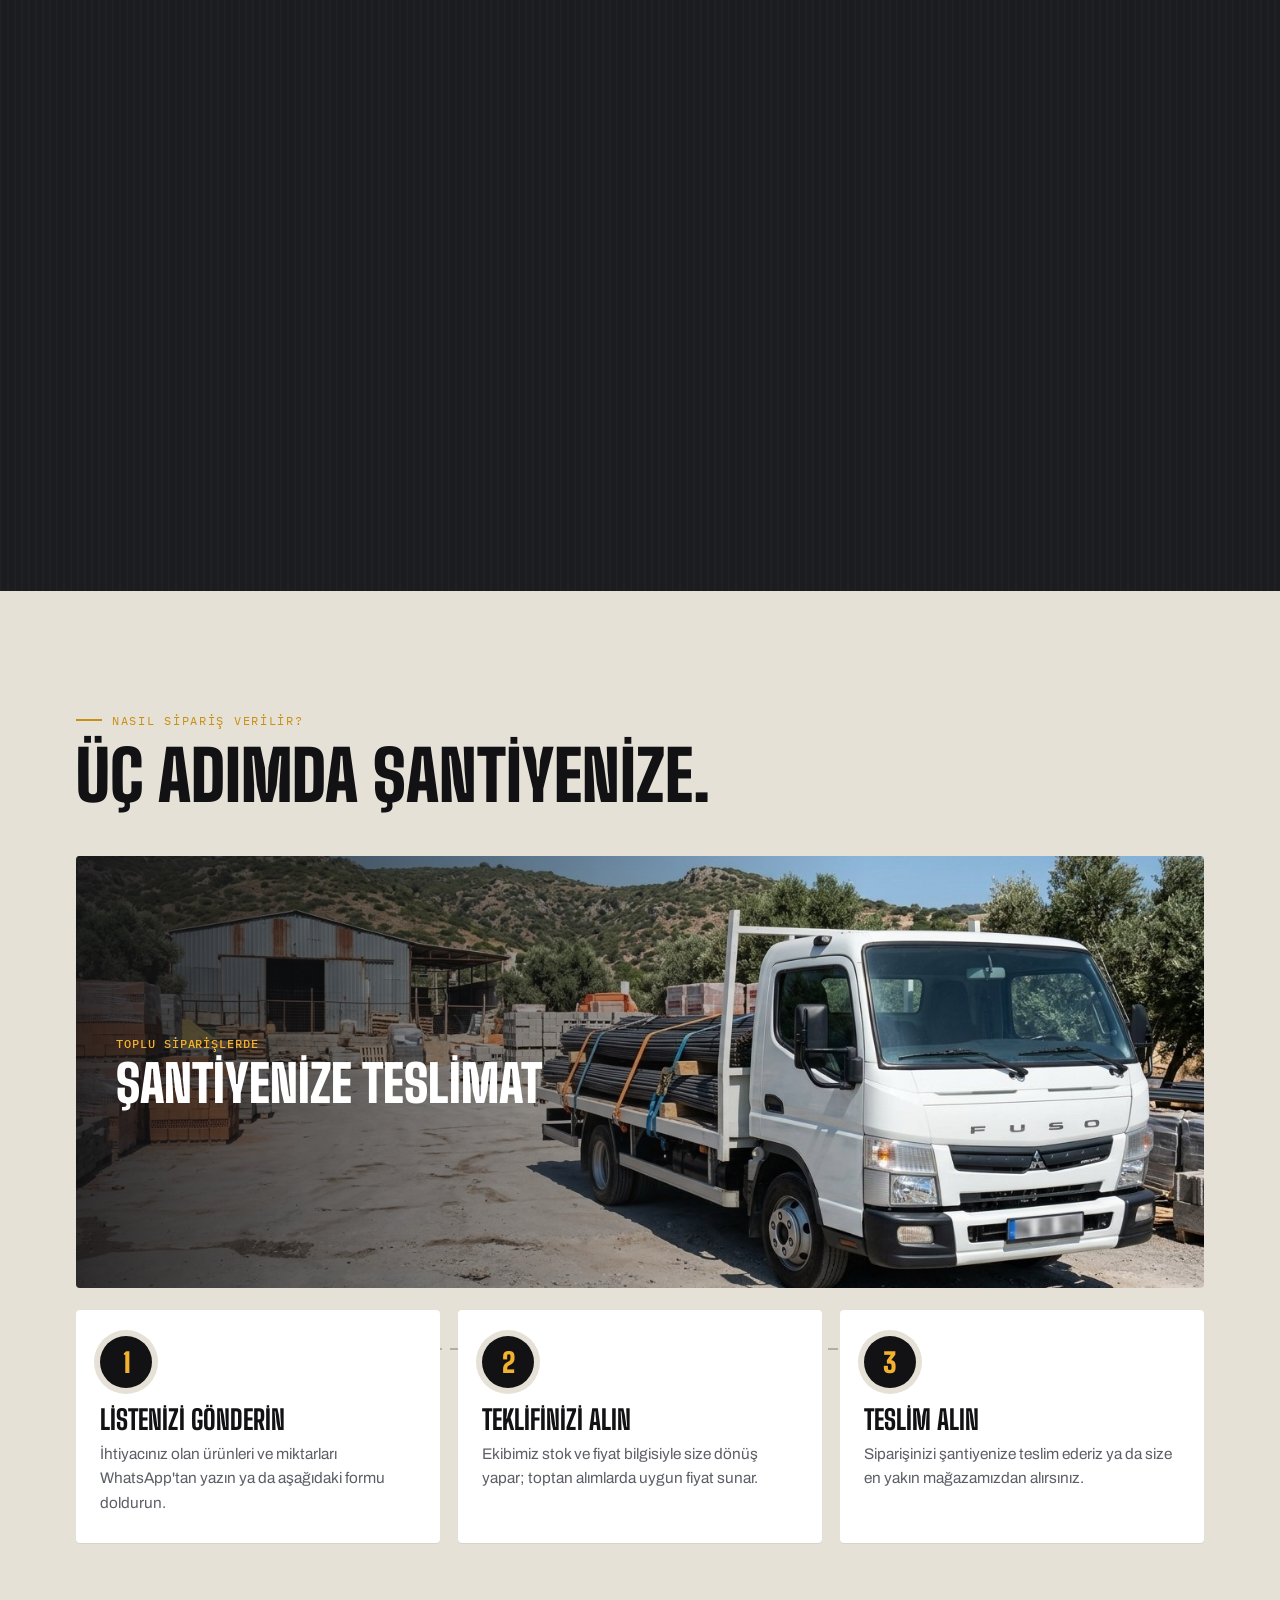
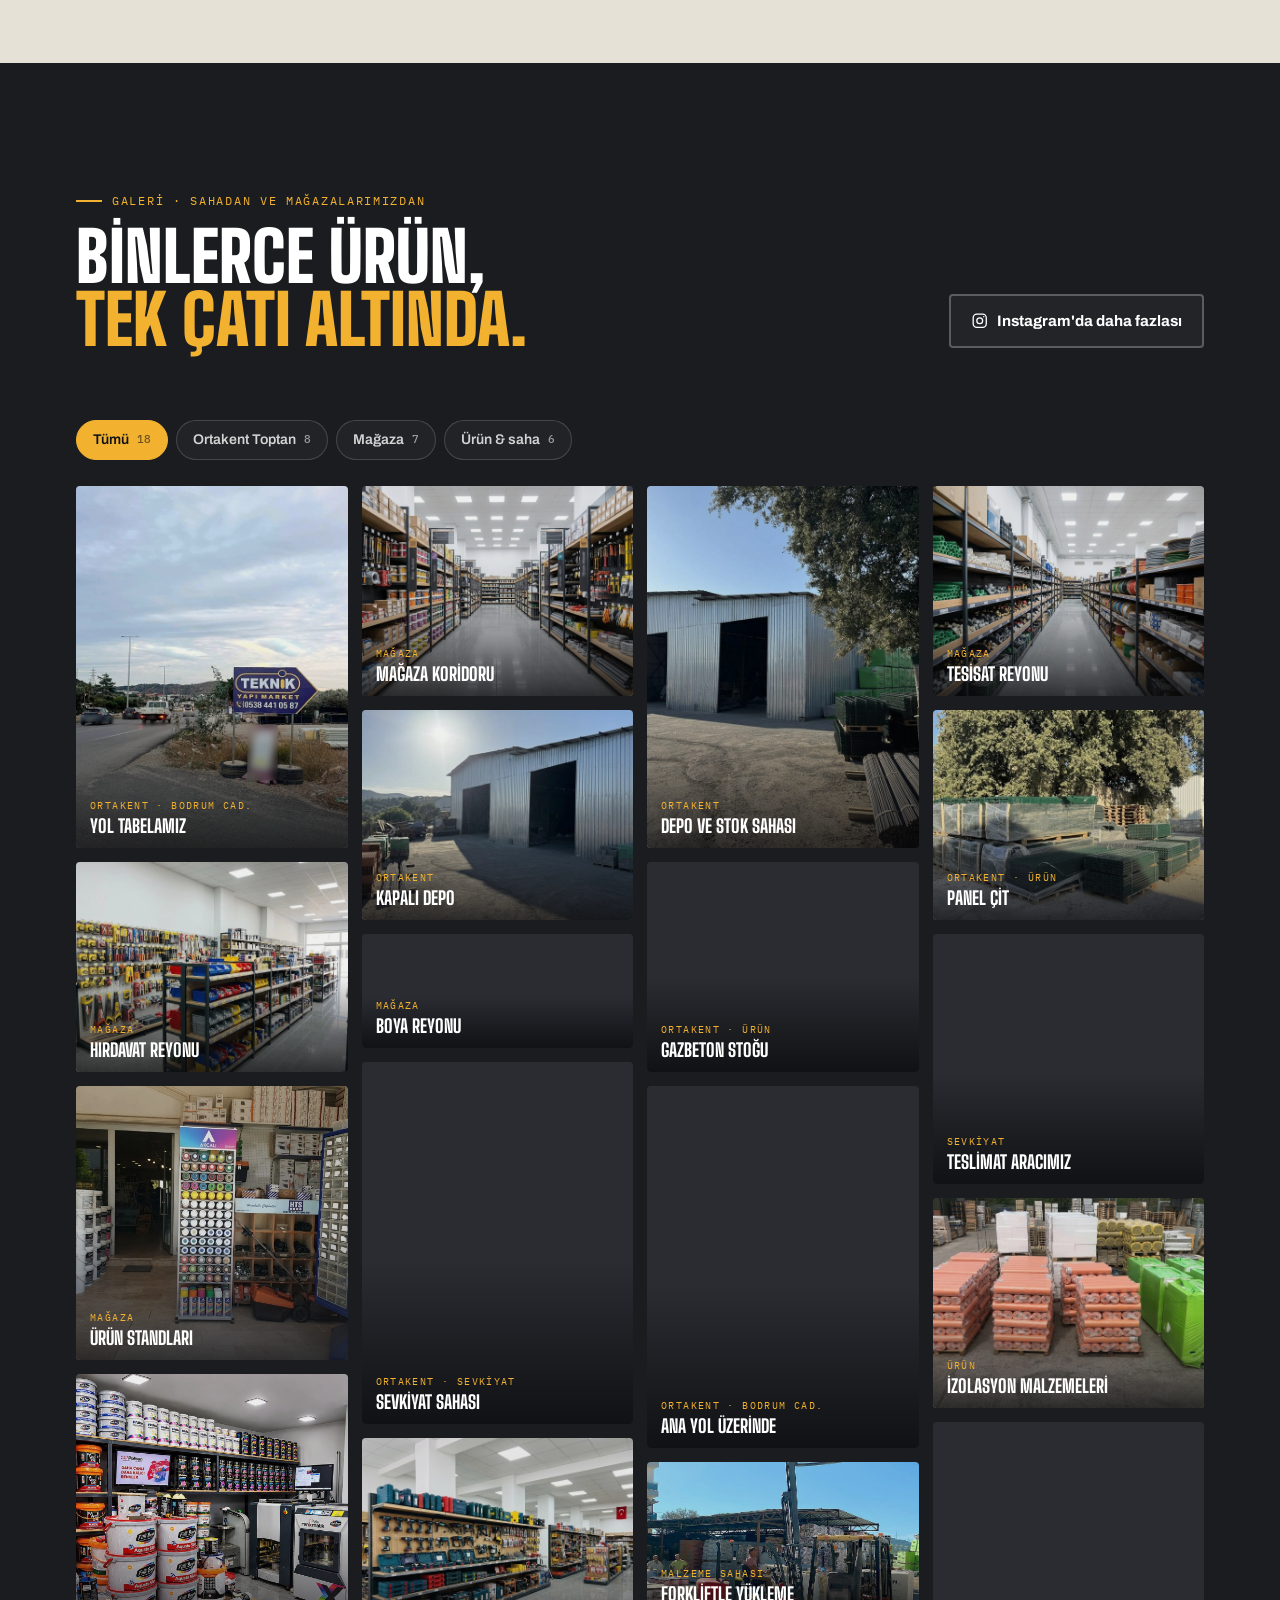
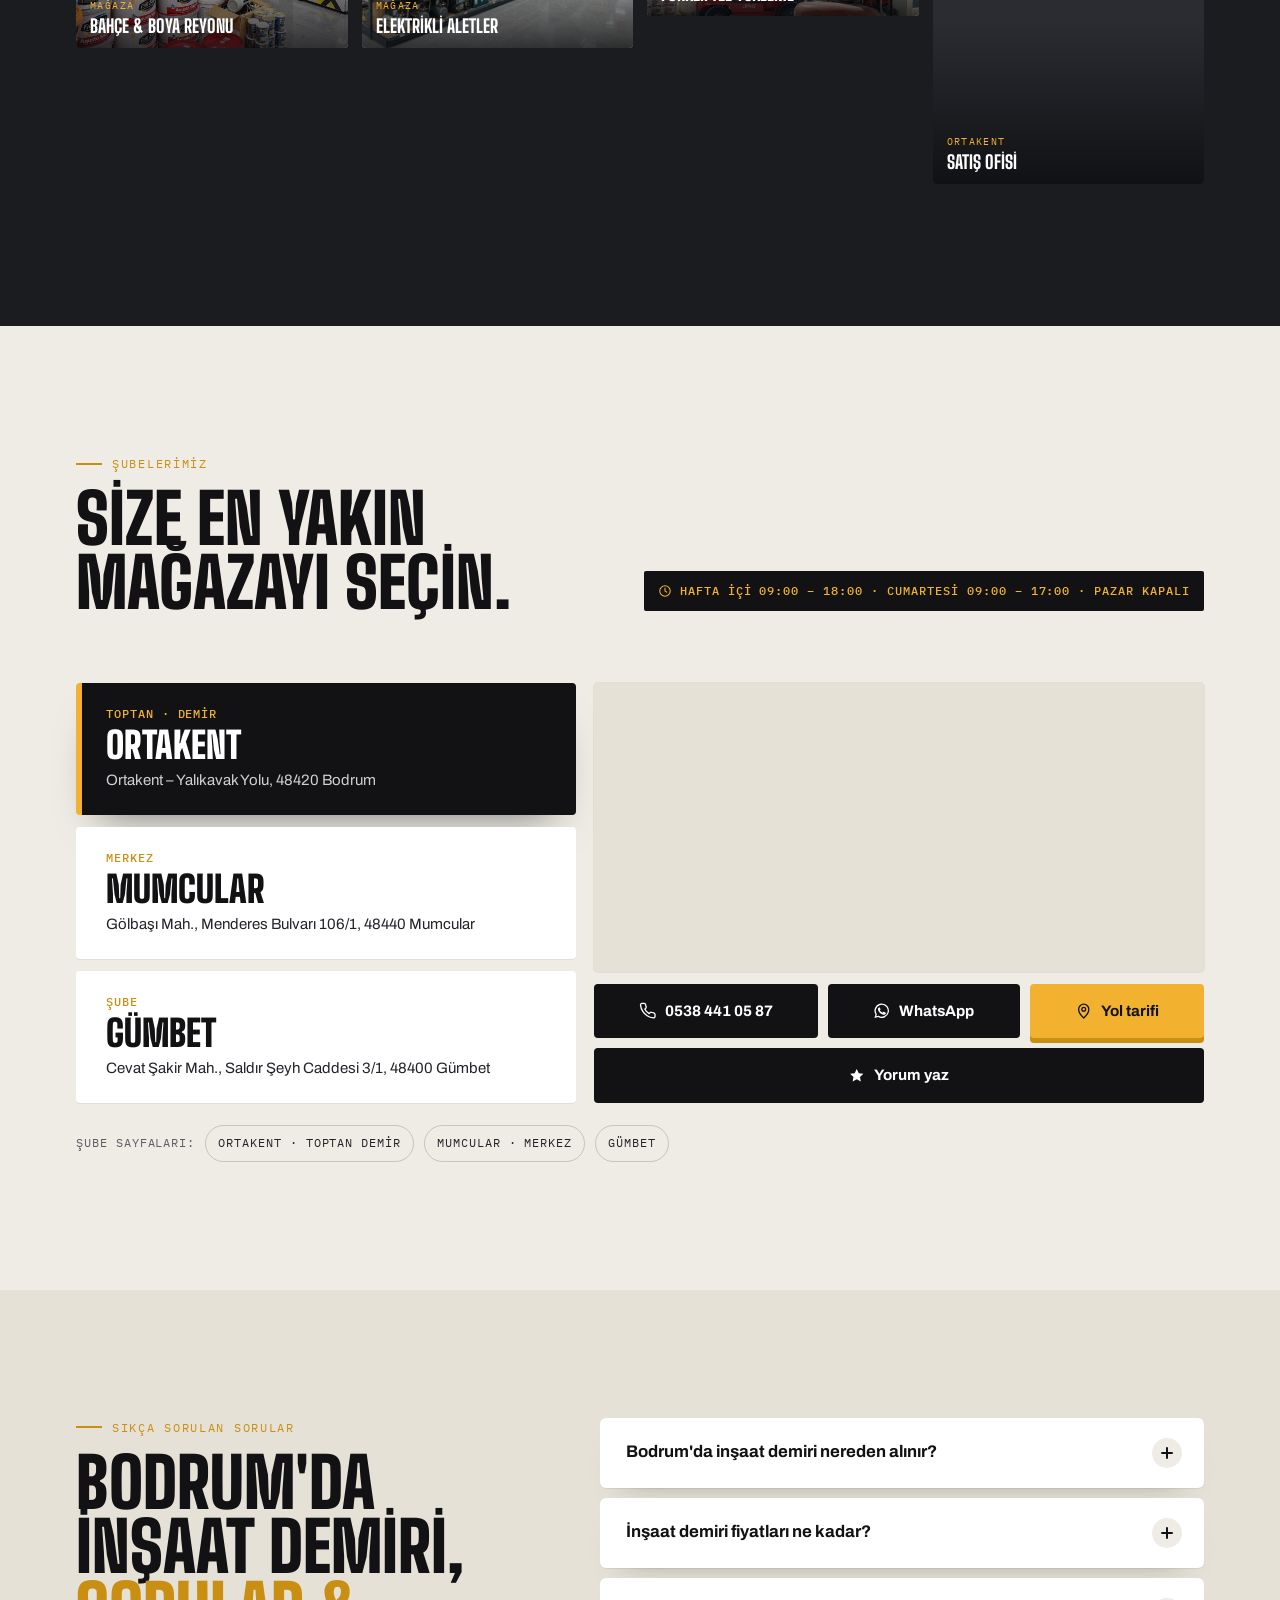
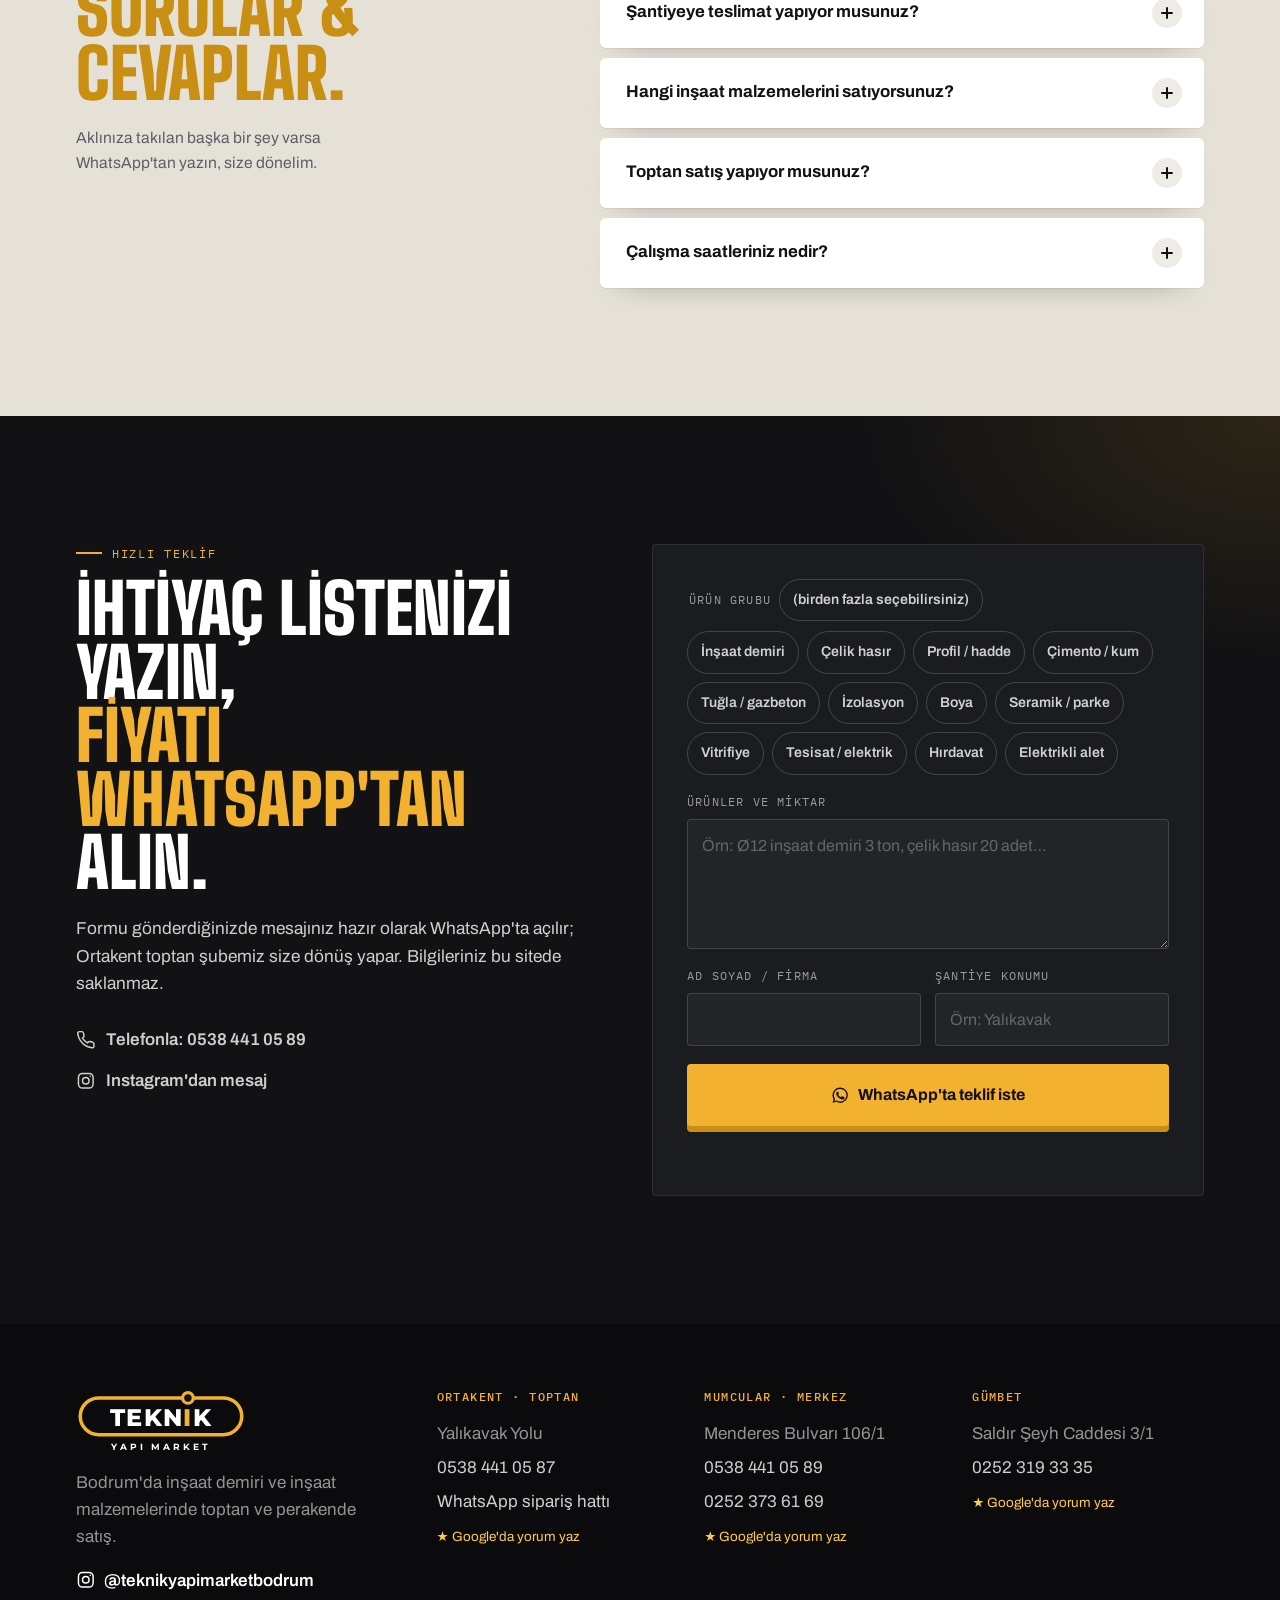
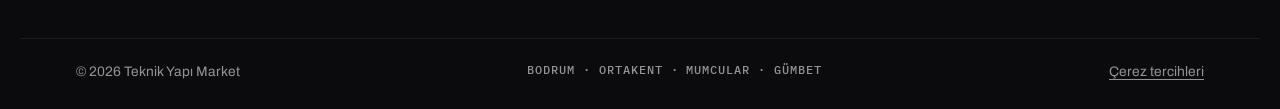
==== commit 93d30edf: "Fiyatsız ürün yapılandırılmış verisi düzeltildi OfferCatalog içindeki fiyatsız 54 Product kaydı Serv" ====
--- a/index.html
+++ b/index.html
@@ -154,112 +154,112 @@
      {
       "@type": "Offer",
       "itemOffered": {
-       "@type": "Product",
+       "@type": "Service",
        "name": "İnşaat demiri (nervürlü betonarme demiri)"
       }
      },
      {
       "@type": "Offer",
       "itemOffered": {
-       "@type": "Product",
+       "@type": "Service",
        "name": "Çelik hasır"
       }
      },
      {
       "@type": "Offer",
       "itemOffered": {
-       "@type": "Product",
+       "@type": "Service",
        "name": "Kutu profil"
       }
      },
      {
       "@type": "Offer",
       "itemOffered": {
-       "@type": "Product",
+       "@type": "Service",
        "name": "Galvaniz profil"
       }
      },
      {
       "@type": "Offer",
       "itemOffered": {
-       "@type": "Product",
+       "@type": "Service",
        "name": "Hadde ürünleri (lama, köşebent)"
       }
      },
      {
       "@type": "Offer",
       "itemOffered": {
-       "@type": "Product",
+       "@type": "Service",
        "name": "Çimento"
       }
      },
      {
       "@type": "Offer",
       "itemOffered": {
-       "@type": "Product",
+       "@type": "Service",
        "name": "Kum"
       }
      },
      {
       "@type": "Offer",
       "itemOffered": {
-       "@type": "Product",
+       "@type": "Service",
        "name": "Tuğla"
       }
      },
      {
       "@type": "Offer",
       "itemOffered": {
-       "@type": "Product",
+       "@type": "Service",
        "name": "Gazbeton"
       }
      },
      {
       "@type": "Offer",
       "itemOffered": {
-       "@type": "Product",
+       "@type": "Service",
        "name": "İzolasyon ve mantolama malzemeleri"
       }
      },
      {
       "@type": "Offer",
       "itemOffered": {
-       "@type": "Product",
+       "@type": "Service",
        "name": "Boya"
       }
      },
      {
       "@type": "Offer",
       "itemOffered": {
-       "@type": "Product",
+       "@type": "Service",
        "name": "Seramik ve parke"
       }
      },
      {
       "@type": "Offer",
       "itemOffered": {
-       "@type": "Product",
+       "@type": "Service",
        "name": "Vitrifiye ve armatür"
       }
      },
      {
       "@type": "Offer",
       "itemOffered": {
-       "@type": "Product",
+       "@type": "Service",
        "name": "Tesisat ve altyapı malzemeleri"
       }
      },
      {
       "@type": "Offer",
       "itemOffered": {
-       "@type": "Product",
+       "@type": "Service",
        "name": "Hırdavat"
       }
      },
      {
       "@type": "Offer",
       "itemOffered": {
-       "@type": "Product",
+       "@type": "Service",
        "name": "Elektrikli aletler"
       }
      }
@@ -336,112 +336,112 @@
      {
       "@type": "Offer",
       "itemOffered": {
-       "@type": "Product",
+       "@type": "Service",
        "name": "İnşaat demiri (nervürlü betonarme demiri)"
       }
      },
      {
       "@type": "Offer",
       "itemOffered": {
-       "@type": "Product",
+       "@type": "Service",
        "name": "Çelik hasır"
       }
      },
      {
       "@type": "Offer",
       "itemOffered": {
-       "@type": "Product",
+       "@type": "Service",
        "name": "Kutu profil"
       }
      },
      {
       "@type": "Offer",
       "itemOffered": {
-       "@type": "Product",
+       "@type": "Service",
        "name": "Galvaniz profil"
       }
      },
      {
       "@type": "Offer",
       "itemOffered": {
-       "@type": "Product",
+       "@type": "Service",
        "name": "Hadde ürünleri (lama, köşebent)"
       }
      },
      {
       "@type": "Offer",
       "itemOffered": {
-       "@type": "Product",
+       "@type": "Service",
        "name": "Çimento"
       }
      },
      {
       "@type": "Offer",
       "itemOffered": {
-       "@type": "Product",
+       "@type": "Service",
        "name": "Kum"
       }
      },
      {
       "@type": "Offer",
       "itemOffered": {
-       "@type": "Product",
+       "@type": "Service",
        "name": "Tuğla"
       }
      },
      {
       "@type": "Offer",
       "itemOffered": {
-       "@type": "Product",
+       "@type": "Service",
        "name": "Gazbeton"
       }
      },
      {
       "@type": "Offer",
       "itemOffered": {
-       "@type": "Product",
+       "@type": "Service",
        "name": "İzolasyon ve mantolama malzemeleri"
       }
      },
      {
       "@type": "Offer",
       "itemOffered": {
-       "@type": "Product",
+       "@type": "Service",
        "name": "Boya"
       }
      },
      {
       "@type": "Offer",
       "itemOffered": {
-       "@type": "Product",
+       "@type": "Service",
        "name": "Seramik ve parke"
       }
      },
      {
       "@type": "Offer",
       "itemOffered": {
-       "@type": "Product",
+       "@type": "Service",
        "name": "Vitrifiye ve armatür"
       }
      },
      {
       "@type": "Offer",
       "itemOffered": {
-       "@type": "Product",
+       "@type": "Service",
        "name": "Tesisat ve altyapı malzemeleri"
       }
      },
      {
       "@type": "Offer",
       "itemOffered": {
-       "@type": "Product",
+       "@type": "Service",
        "name": "Hırdavat"
       }
      },
      {
       "@type": "Offer",
       "itemOffered": {
-       "@type": "Product",
+       "@type": "Service",
        "name": "Elektrikli aletler"
       }
      }
@@ -518,112 +518,112 @@
      {
       "@type": "Offer",
       "itemOffered": {
-       "@type": "Product",
+       "@type": "Service",
        "name": "İnşaat demiri (nervürlü betonarme demiri)"
       }
      },
      {
       "@type": "Offer",
       "itemOffered": {
-       "@type": "Product",
+       "@type": "Service",
        "name": "Çelik hasır"
       }
      },
      {
       "@type": "Offer",
       "itemOffered": {
-       "@type": "Product",
+       "@type": "Service",
        "name": "Kutu profil"
       }
      },
      {
       "@type": "Offer",
       "itemOffered": {
-       "@type": "Product",
+       "@type": "Service",
        "name": "Galvaniz profil"
       }
      },
      {
       "@type": "Offer",
       "itemOffered": {
-       "@type": "Product",
+       "@type": "Service",
        "name": "Hadde ürünleri (lama, köşebent)"
       }
      },
      {
       "@type": "Offer",
       "itemOffered": {
-       "@type": "Product",
+       "@type": "Service",
        "name": "Çimento"
       }
      },
      {
       "@type": "Offer",
       "itemOffered": {
-       "@type": "Product",
+       "@type": "Service",
        "name": "Kum"
       }
      },
      {
       "@type": "Offer",
       "itemOffered": {
-       "@type": "Product",
+       "@type": "Service",
        "name": "Tuğla"
       }
      },
      {
       "@type": "Offer",
       "itemOffered": {
-       "@type": "Product",
+       "@type": "Service",
        "name": "Gazbeton"
       }
      },
      {
       "@type": "Offer",
       "itemOffered": {
-       "@type": "Product",
+       "@type": "Service",
        "name": "İzolasyon ve mantolama malzemeleri"
       }
      },
      {
       "@type": "Offer",
       "itemOffered": {
-       "@type": "Product",
+       "@type": "Service",
        "name": "Boya"
       }
      },
      {
       "@type": "Offer",
       "itemOffered": {
-       "@type": "Product",
+       "@type": "Service",
        "name": "Seramik ve parke"
       }
      },
      {
       "@type": "Offer",
       "itemOffered": {
-       "@type": "Product",
+       "@type": "Service",
        "name": "Vitrifiye ve armatür"
       }
      },
      {
       "@type": "Offer",
       "itemOffered": {
-       "@type": "Product",
+       "@type": "Service",
        "name": "Tesisat ve altyapı malzemeleri"
       }
      },
      {
       "@type": "Offer",
       "itemOffered": {
-       "@type": "Product",
+       "@type": "Service",
        "name": "Hırdavat"
       }
      },
      {
       "@type": "Offer",
       "itemOffered": {
-       "@type": "Product",
+       "@type": "Service",
        "name": "Elektrikli aletler"
       }
      }
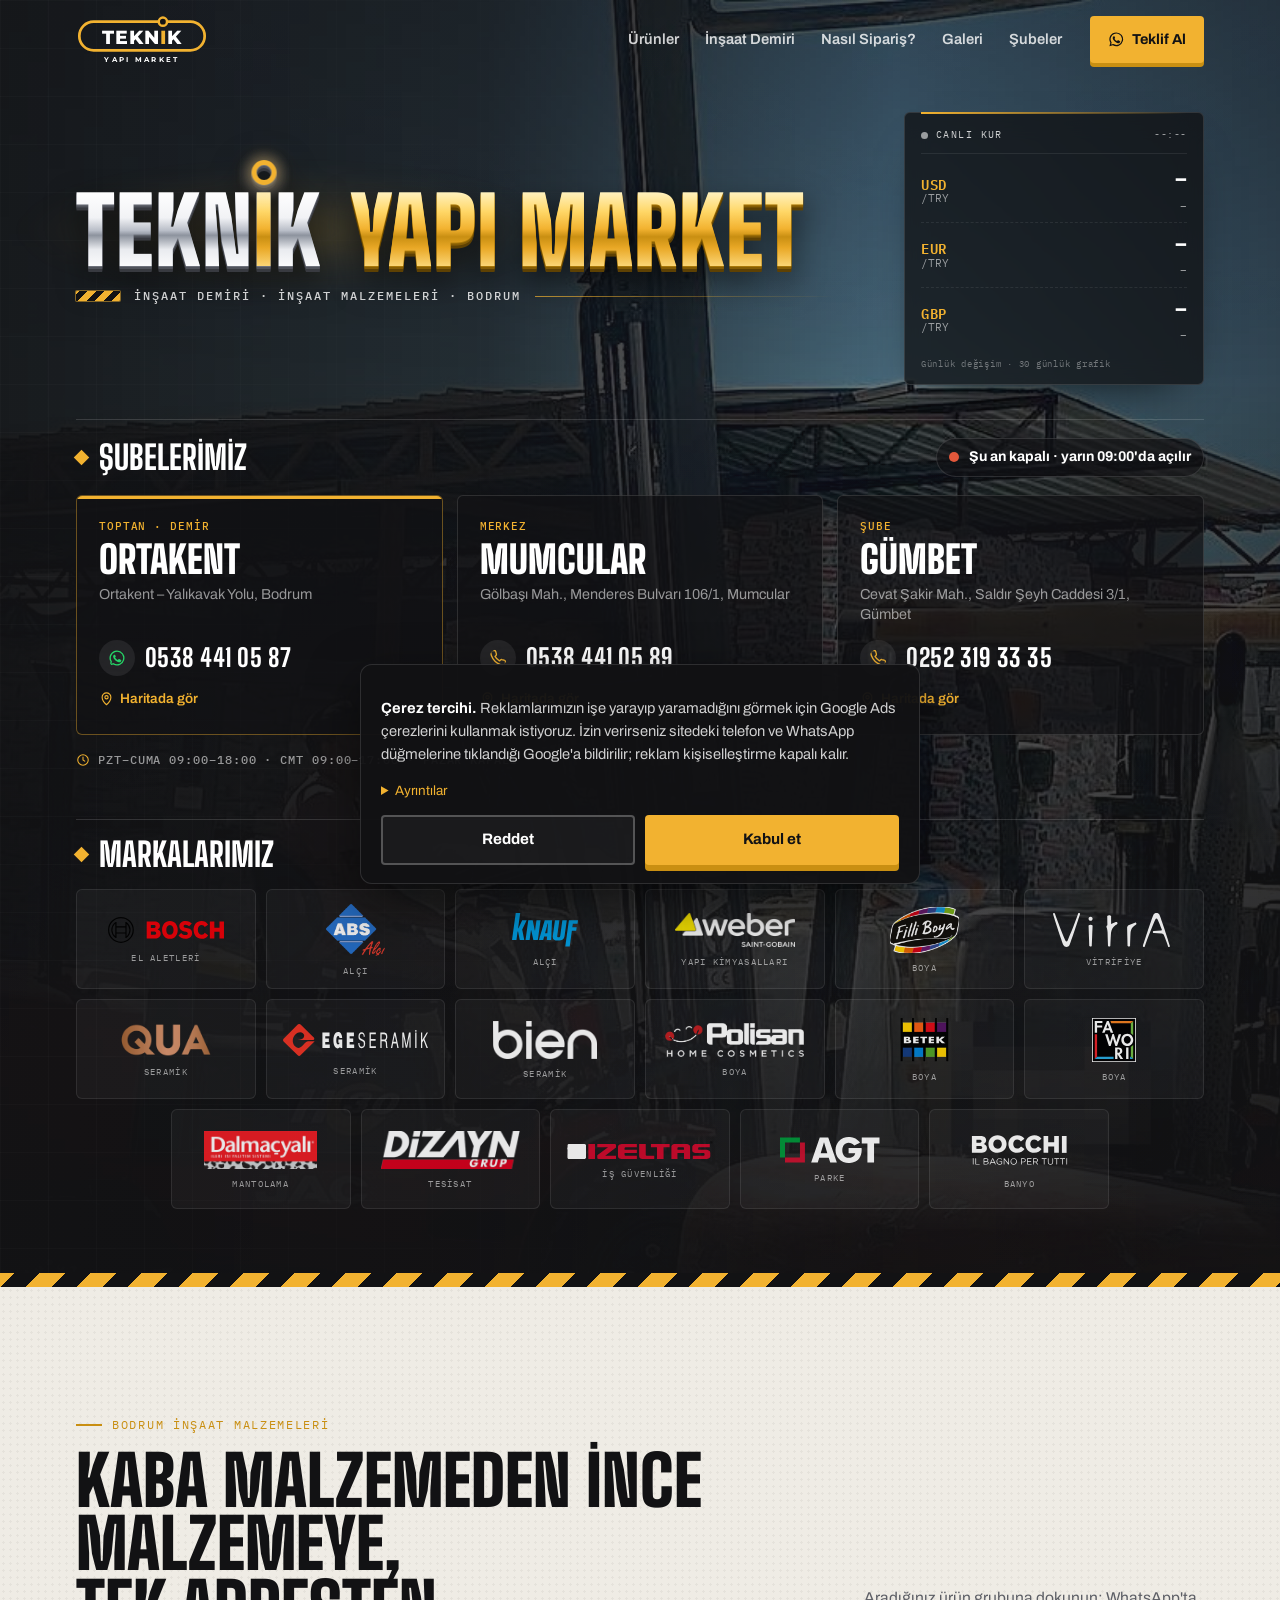
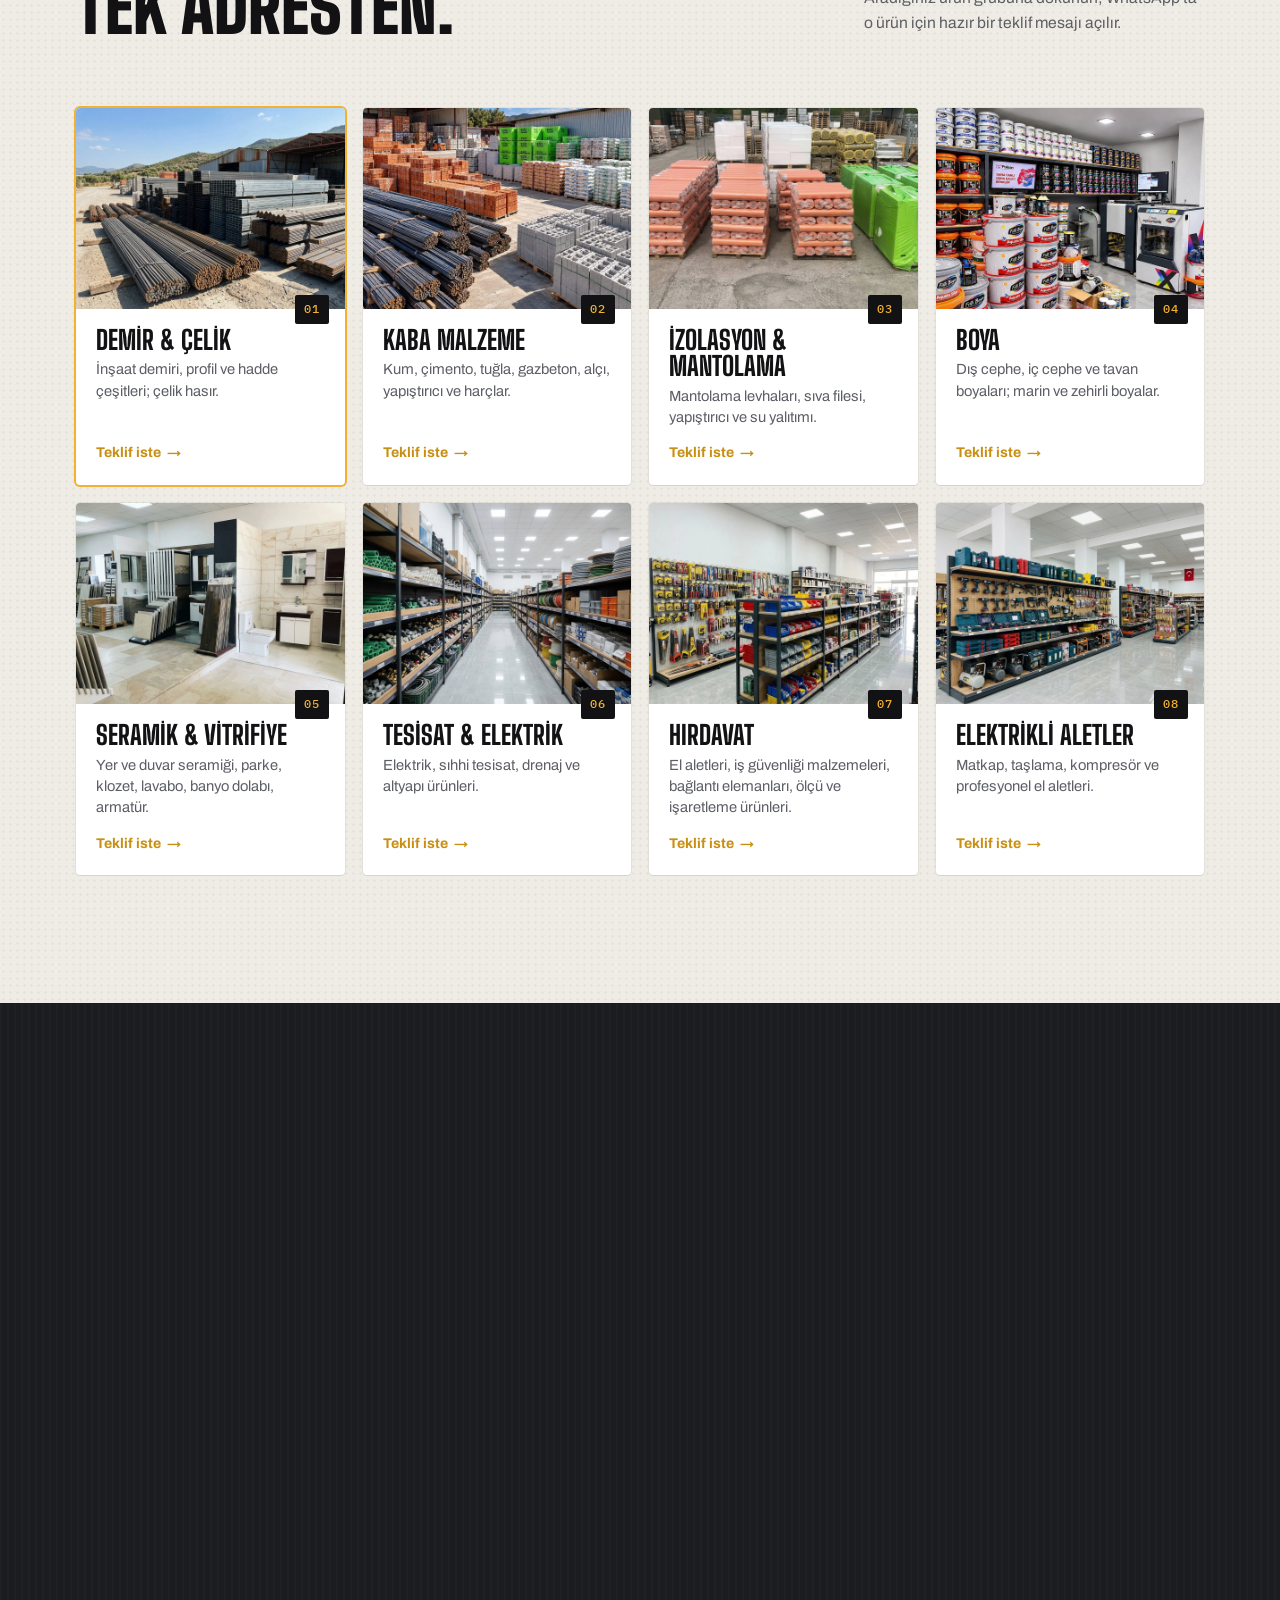
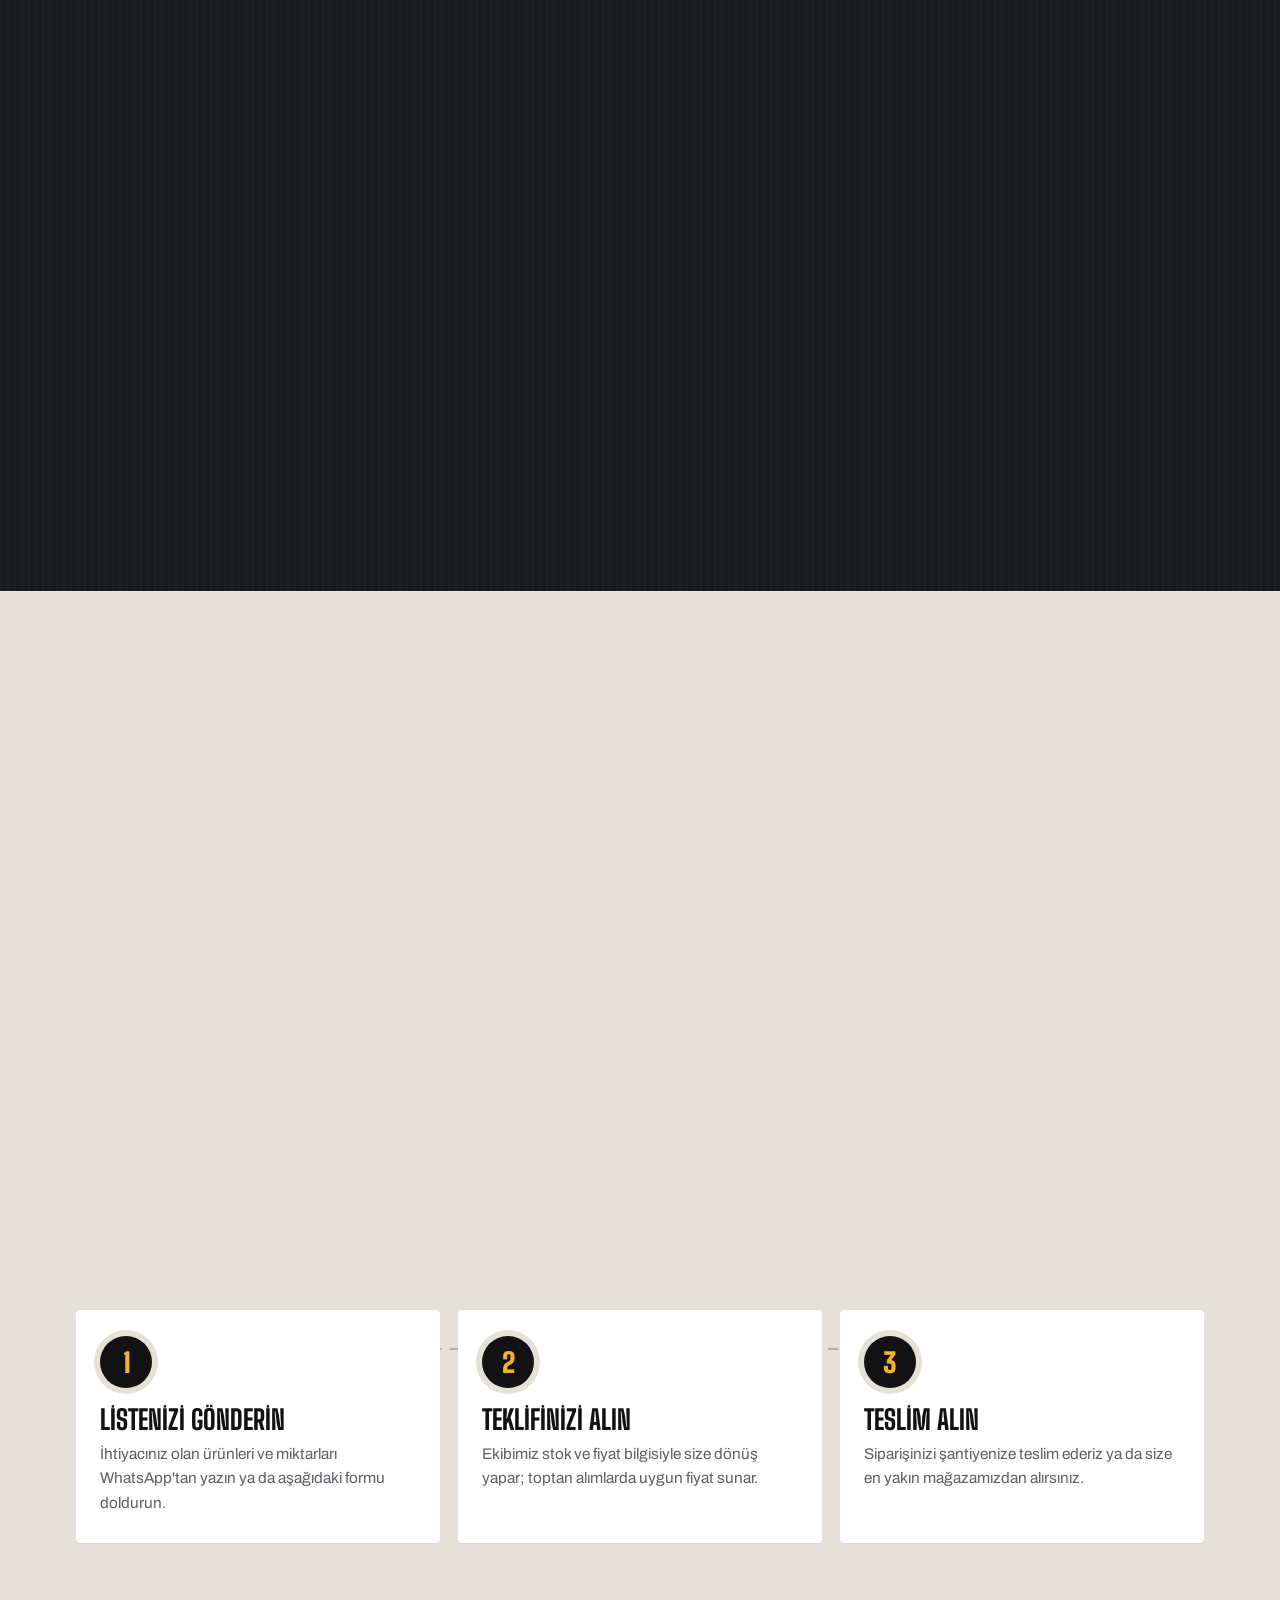
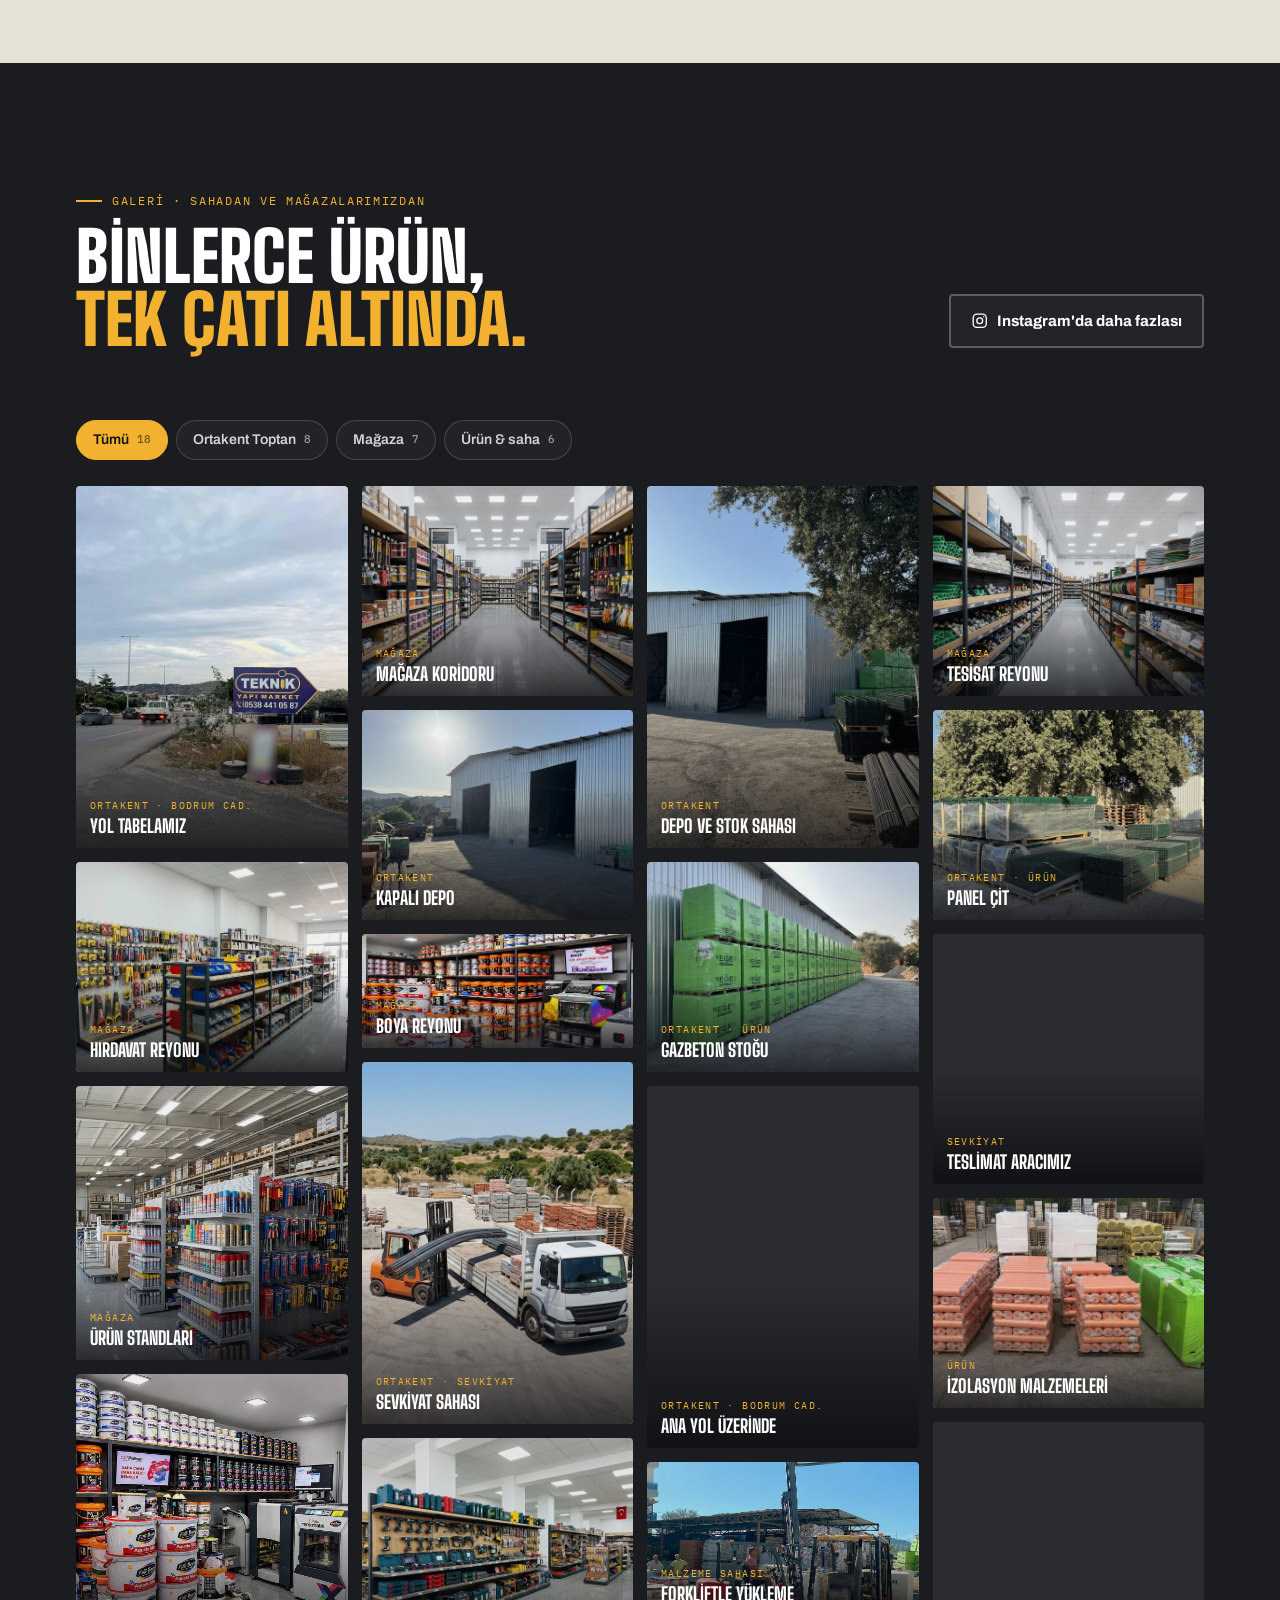
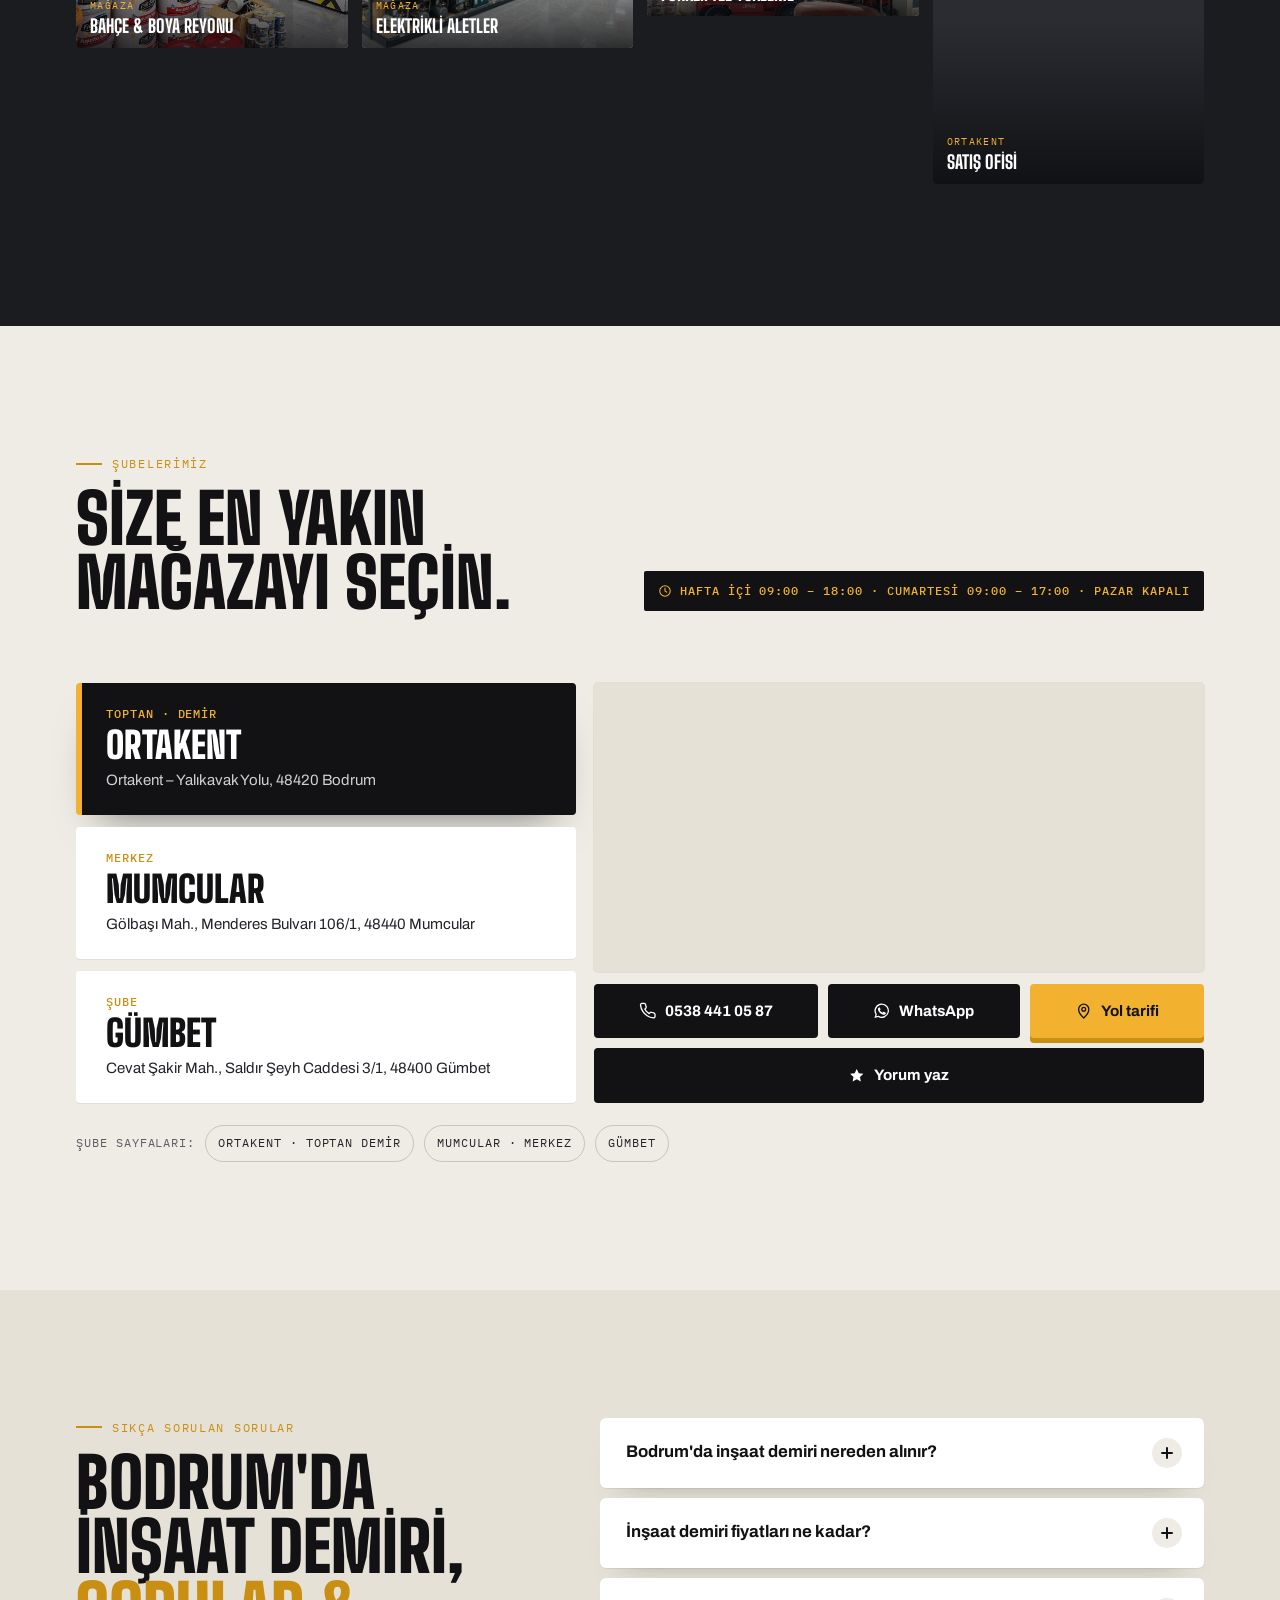
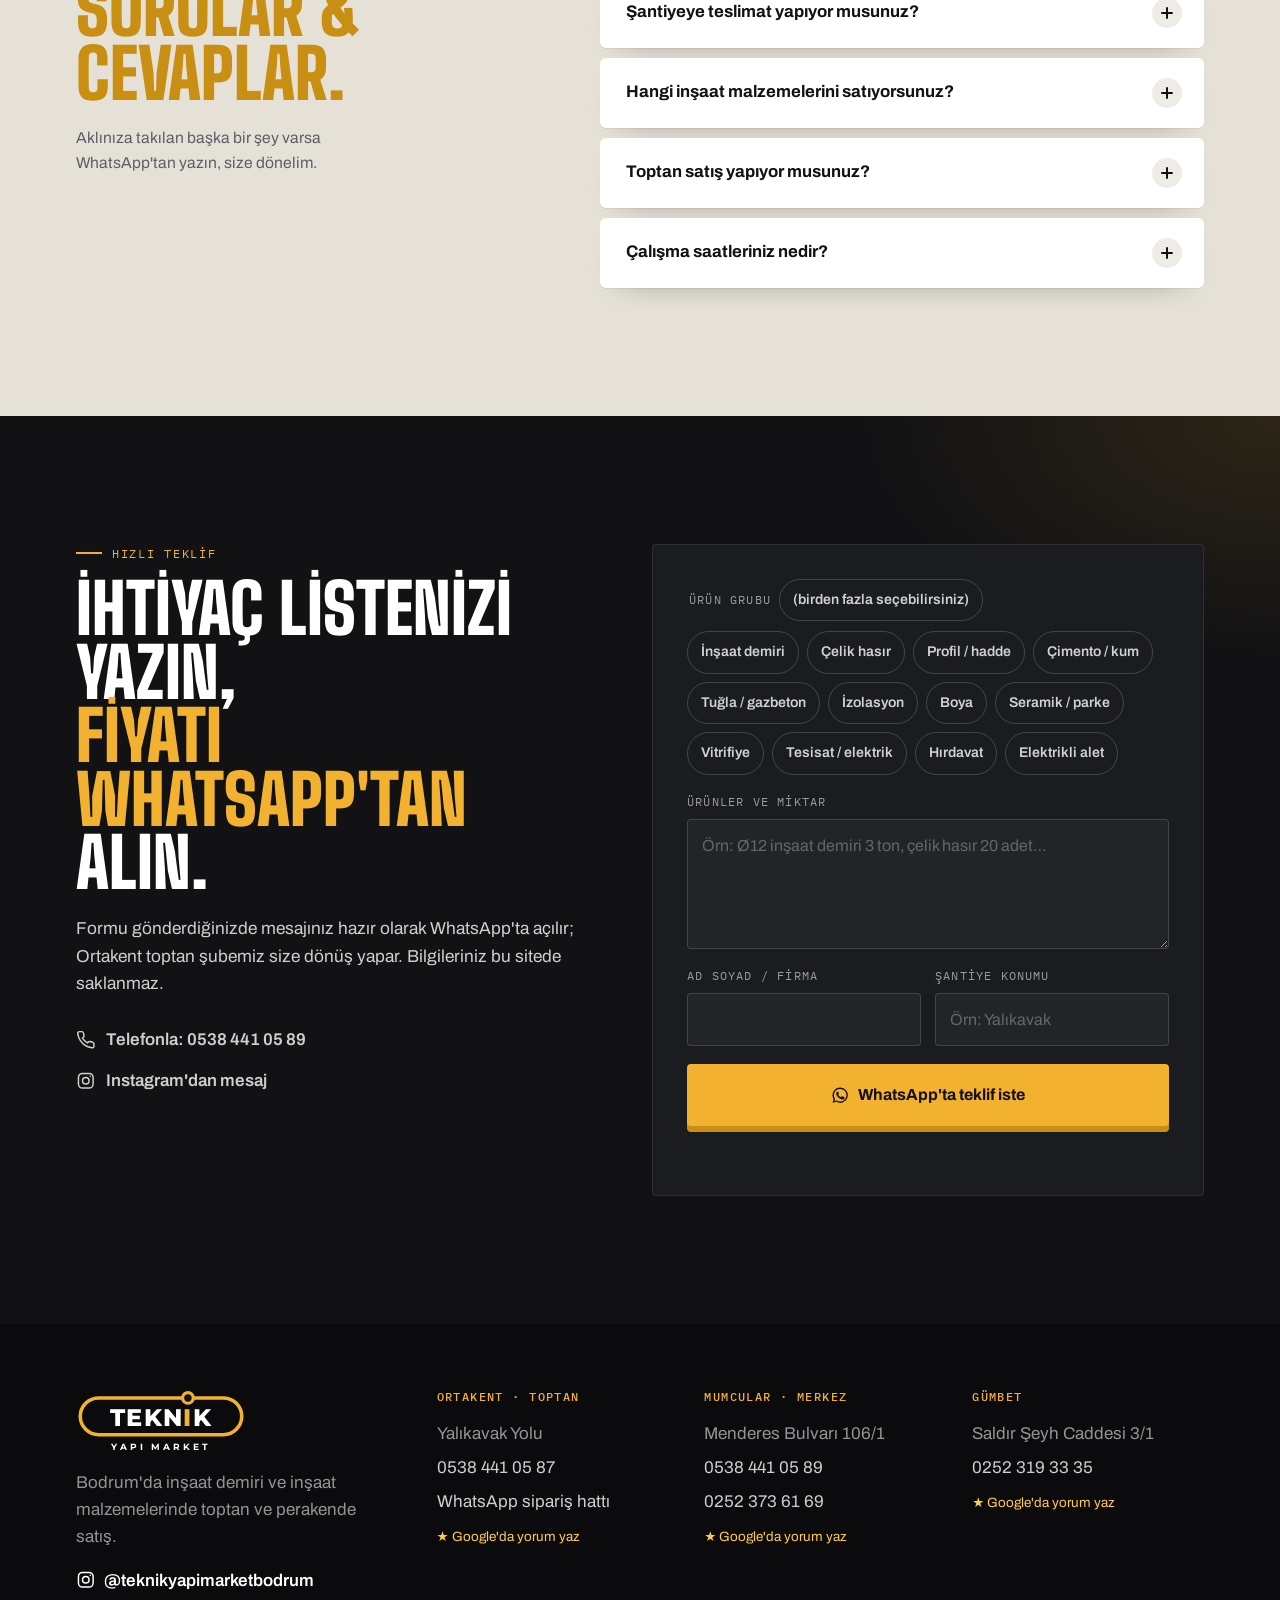
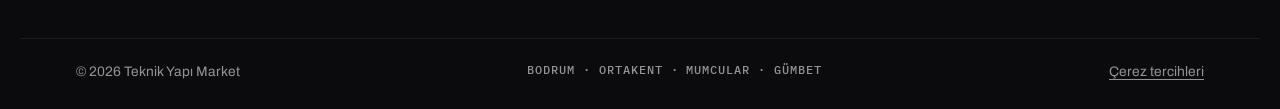
==== commit 3a2f72d2: "Kalan 5 galeri görselini Flow üretimleriyle değiştir Ortakent ofis, yol, saha (forklift sevkiyat), t" ====
--- a/index.html
+++ b/index.html
@@ -1050,11 +1050,11 @@
         <figcaption class="g-cap"><span class="g-cap__tag">Mağaza</span><span class="g-cap__title">Boya reyonu</span></figcaption>
       </figure>
       <figure class="g-item" data-cat="urun">
-        <a class="g-link" href="assets/img/teslimat-arac.jpg" data-title="Teslimat aracımız" data-tag="Sevkiyat"><img src="assets/img/teslimat-arac.jpg" alt="Teknik Yapı Market teslimat kamyonu, Mitsubishi Fuso Canter" width="640" height="576" loading="lazy" decoding="async" /><span class="g-zoom" aria-hidden="true"><svg class="ico"><use href="#i-zoom" /></svg></span></a>
+        <a class="g-link" href="assets/img/teslimat-arac.jpg" data-title="Teslimat aracımız" data-tag="Sevkiyat"><img src="assets/img/teslimat-arac.jpg" alt="Teknik Yapı Market inşaat demiri yüklü teslimat aracı" width="640" height="576" loading="lazy" decoding="async" /><span class="g-zoom" aria-hidden="true"><svg class="ico"><use href="#i-zoom" /></svg></span></a>
         <figcaption class="g-cap"><span class="g-cap__tag">Sevkiyat</span><span class="g-cap__title">Teslimat aracımız</span></figcaption>
       </figure>
       <figure class="g-item" data-cat="ortakent urun">
-        <a class="g-link" href="assets/gallery/ortakent-saha-1600.jpg" data-title="Sevkiyat sahası" data-tag="Ortakent · Sevkiyat"><img src="assets/gallery/ortakent-saha-800.jpg" srcset="assets/gallery/ortakent-saha-800.jpg 600w, assets/gallery/ortakent-saha-1600.jpg 900w" sizes="(max-width: 560px) 50vw, (max-width: 1080px) 33vw, 300px" alt="Ortakent toptan sahasında sevkiyat kamyonları" width="600" height="800" loading="lazy" decoding="async" /><span class="g-zoom" aria-hidden="true"><svg class="ico"><use href="#i-zoom" /></svg></span></a>
+        <a class="g-link" href="assets/gallery/ortakent-saha-1600.jpg" data-title="Sevkiyat sahası" data-tag="Ortakent · Sevkiyat"><img src="assets/gallery/ortakent-saha-800.jpg" srcset="assets/gallery/ortakent-saha-800.jpg 600w, assets/gallery/ortakent-saha-1600.jpg 900w" sizes="(max-width: 560px) 50vw, (max-width: 1080px) 33vw, 300px" alt="Ortakent sahasında forkliftle kamyona inşaat demiri yükleme" width="600" height="800" loading="lazy" decoding="async" /><span class="g-zoom" aria-hidden="true"><svg class="ico"><use href="#i-zoom" /></svg></span></a>
         <figcaption class="g-cap"><span class="g-cap__tag">Ortakent · Sevkiyat</span><span class="g-cap__title">Sevkiyat sahası</span></figcaption>
       </figure>
       <figure class="g-item" data-cat="magaza">
@@ -1062,7 +1062,7 @@
         <figcaption class="g-cap"><span class="g-cap__tag">Mağaza</span><span class="g-cap__title">Ürün standları</span></figcaption>
       </figure>
       <figure class="g-item" data-cat="ortakent">
-        <a class="g-link" href="assets/gallery/ortakent-yol-1600.jpg" data-title="Ana yol üzerinde" data-tag="Ortakent · Bodrum Cad."><img src="assets/gallery/ortakent-yol-800.jpg" srcset="assets/gallery/ortakent-yol-800.jpg 600w, assets/gallery/ortakent-yol-1600.jpg 900w" sizes="(max-width: 560px) 50vw, (max-width: 1080px) 33vw, 300px" alt="Bodrum Caddesi üzerinden Teknik Yapı Market Ortakent tabelası" width="600" height="800" loading="lazy" decoding="async" /><span class="g-zoom" aria-hidden="true"><svg class="ico"><use href="#i-zoom" /></svg></span></a>
+        <a class="g-link" href="assets/gallery/ortakent-yol-1600.jpg" data-title="Ana yol üzerinde" data-tag="Ortakent · Bodrum Cad."><img src="assets/gallery/ortakent-yol-800.jpg" srcset="assets/gallery/ortakent-yol-800.jpg 600w, assets/gallery/ortakent-yol-1600.jpg 900w" sizes="(max-width: 560px) 50vw, (max-width: 1080px) 33vw, 300px" alt="Teknik Yapı Market Ortakent toptan sahasının yoldan görünen girişi" width="600" height="800" loading="lazy" decoding="async" /><span class="g-zoom" aria-hidden="true"><svg class="ico"><use href="#i-zoom" /></svg></span></a>
         <figcaption class="g-cap"><span class="g-cap__tag">Ortakent · Bodrum Cad.</span><span class="g-cap__title">Ana yol üzerinde</span></figcaption>
       </figure>
       <figure class="g-item" data-cat="urun">
